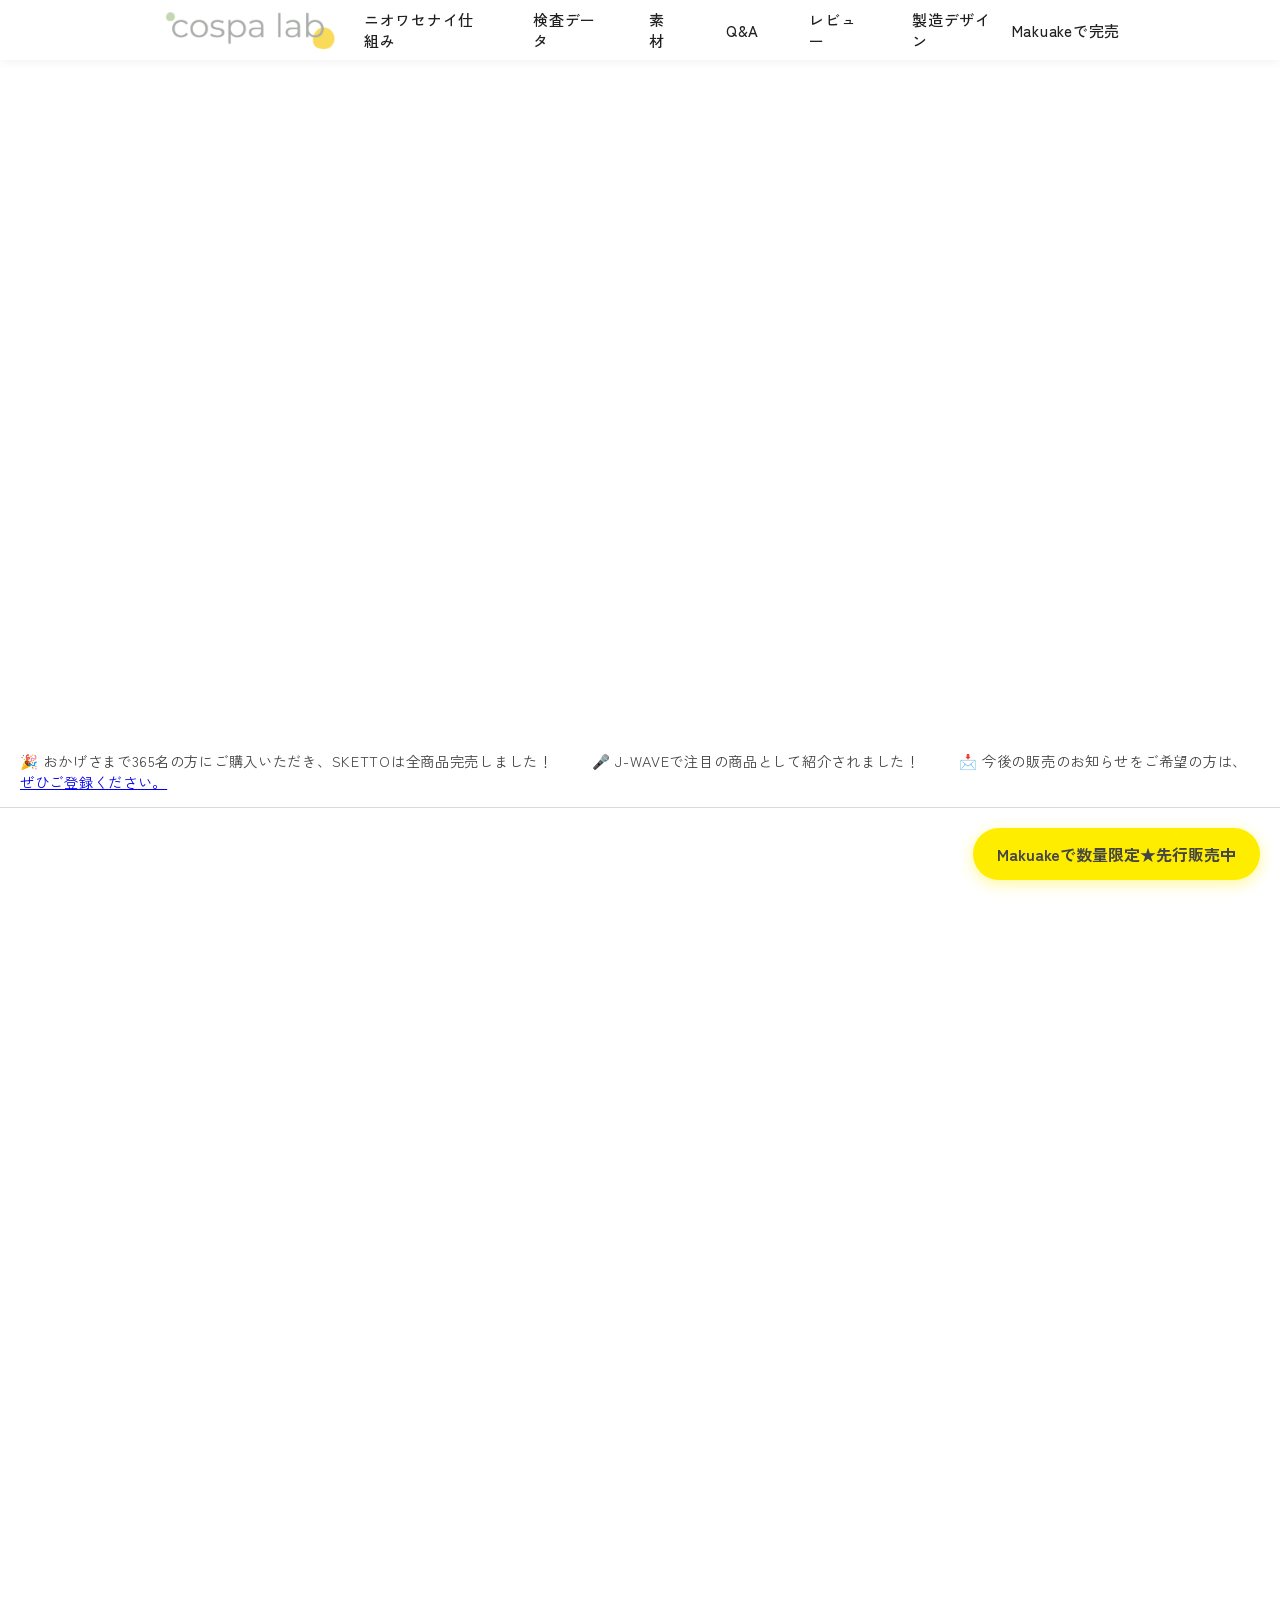
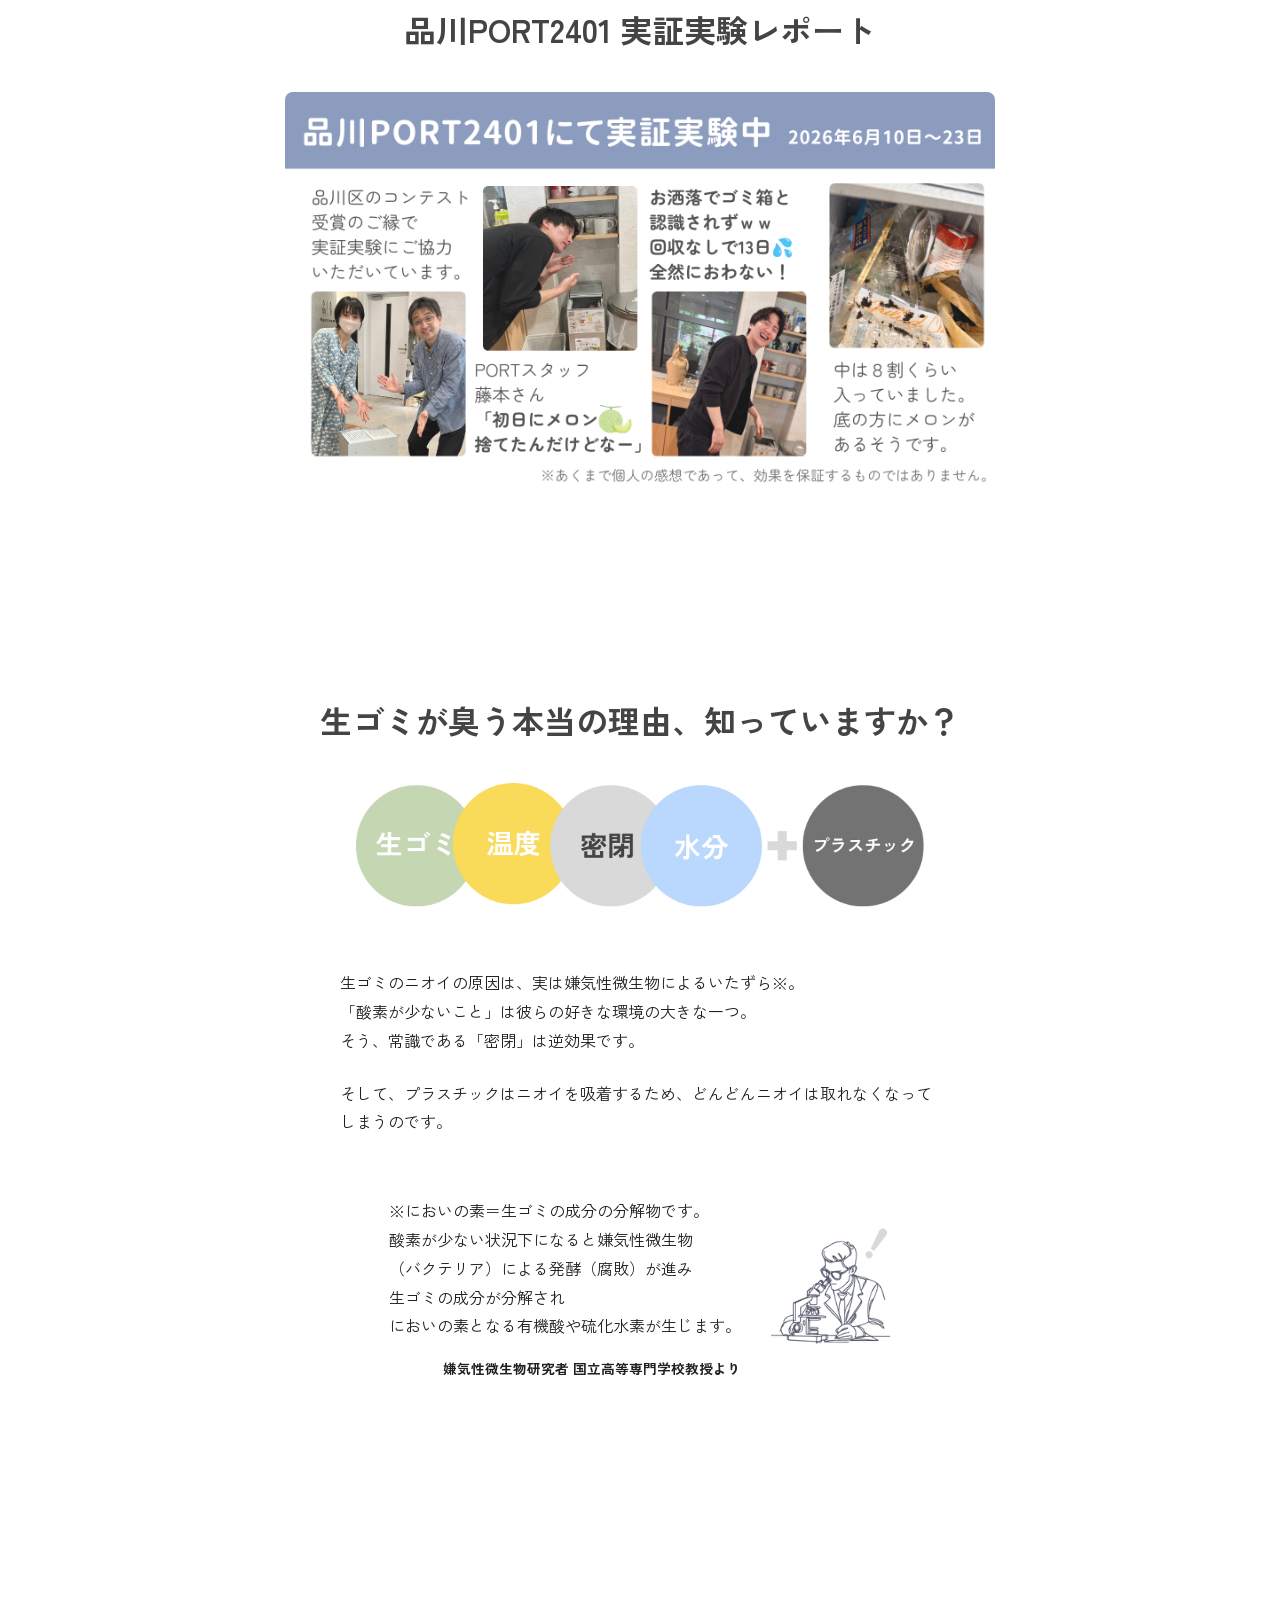
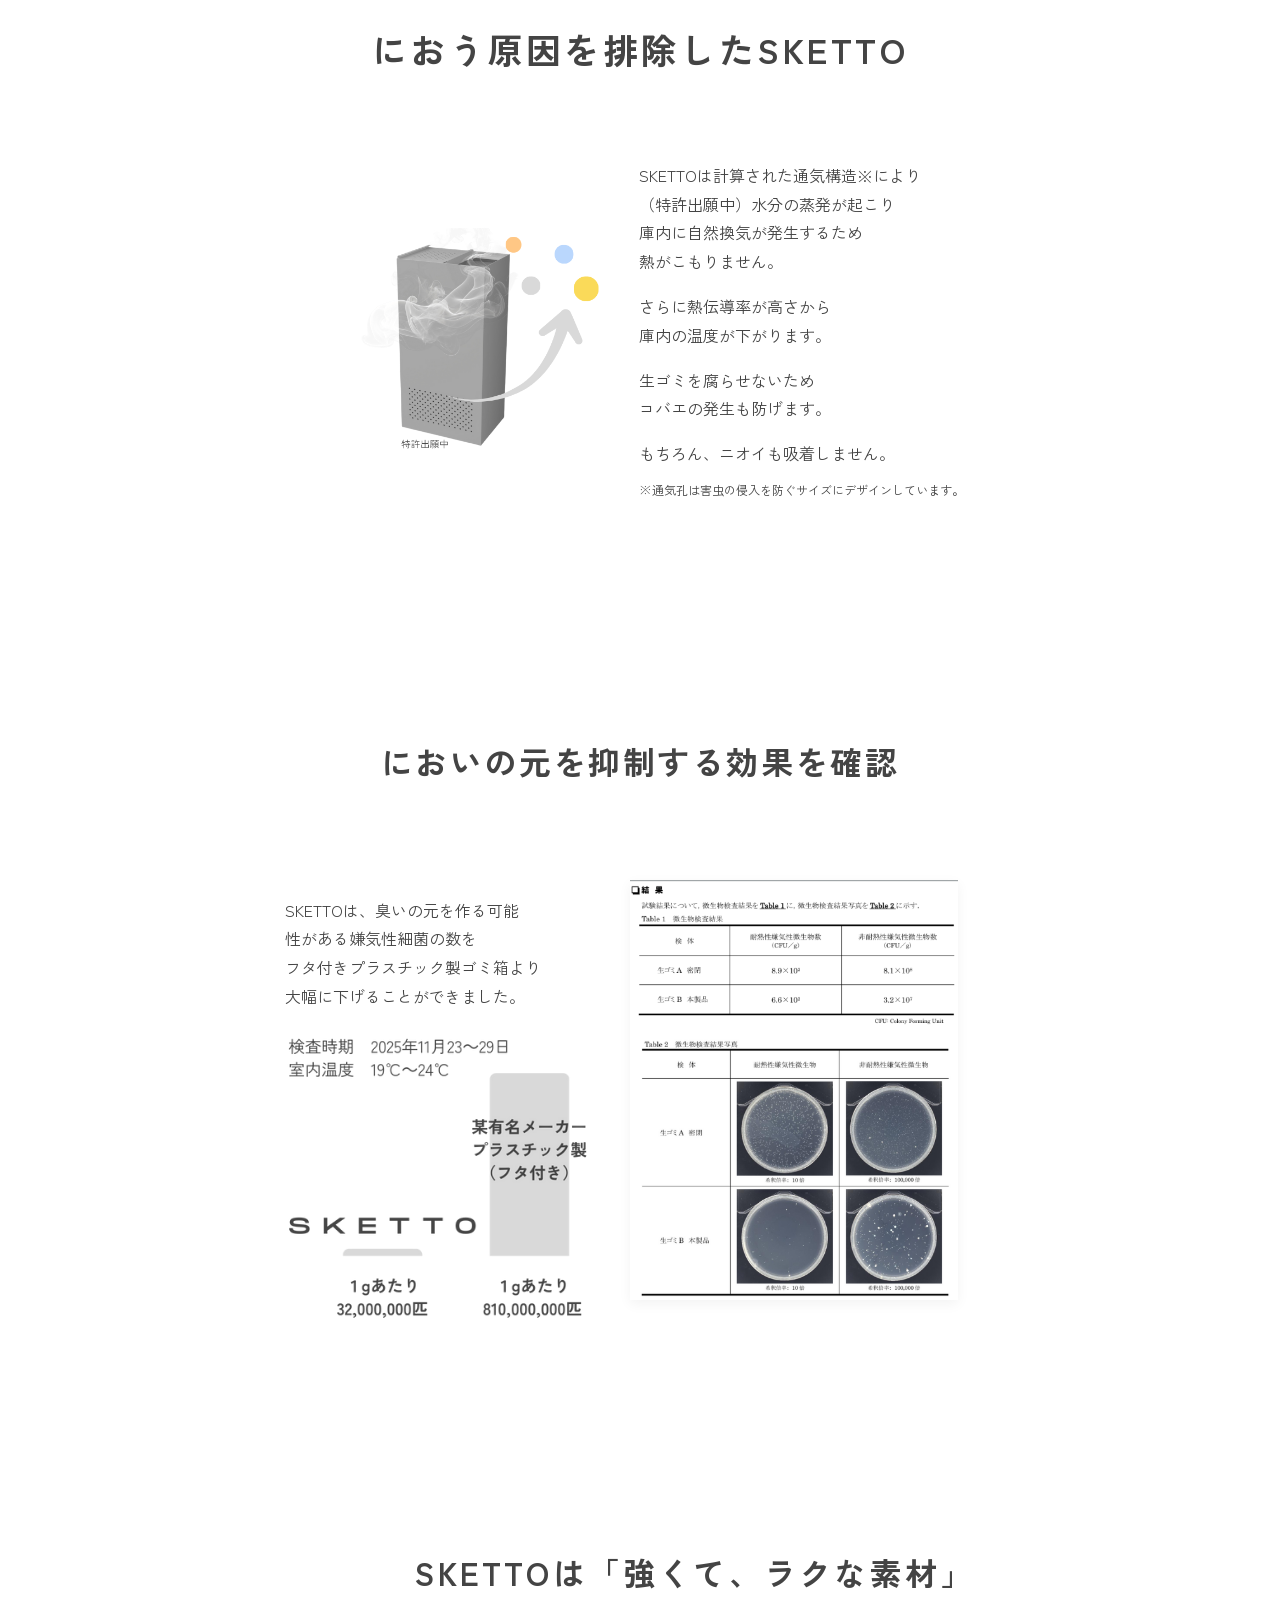
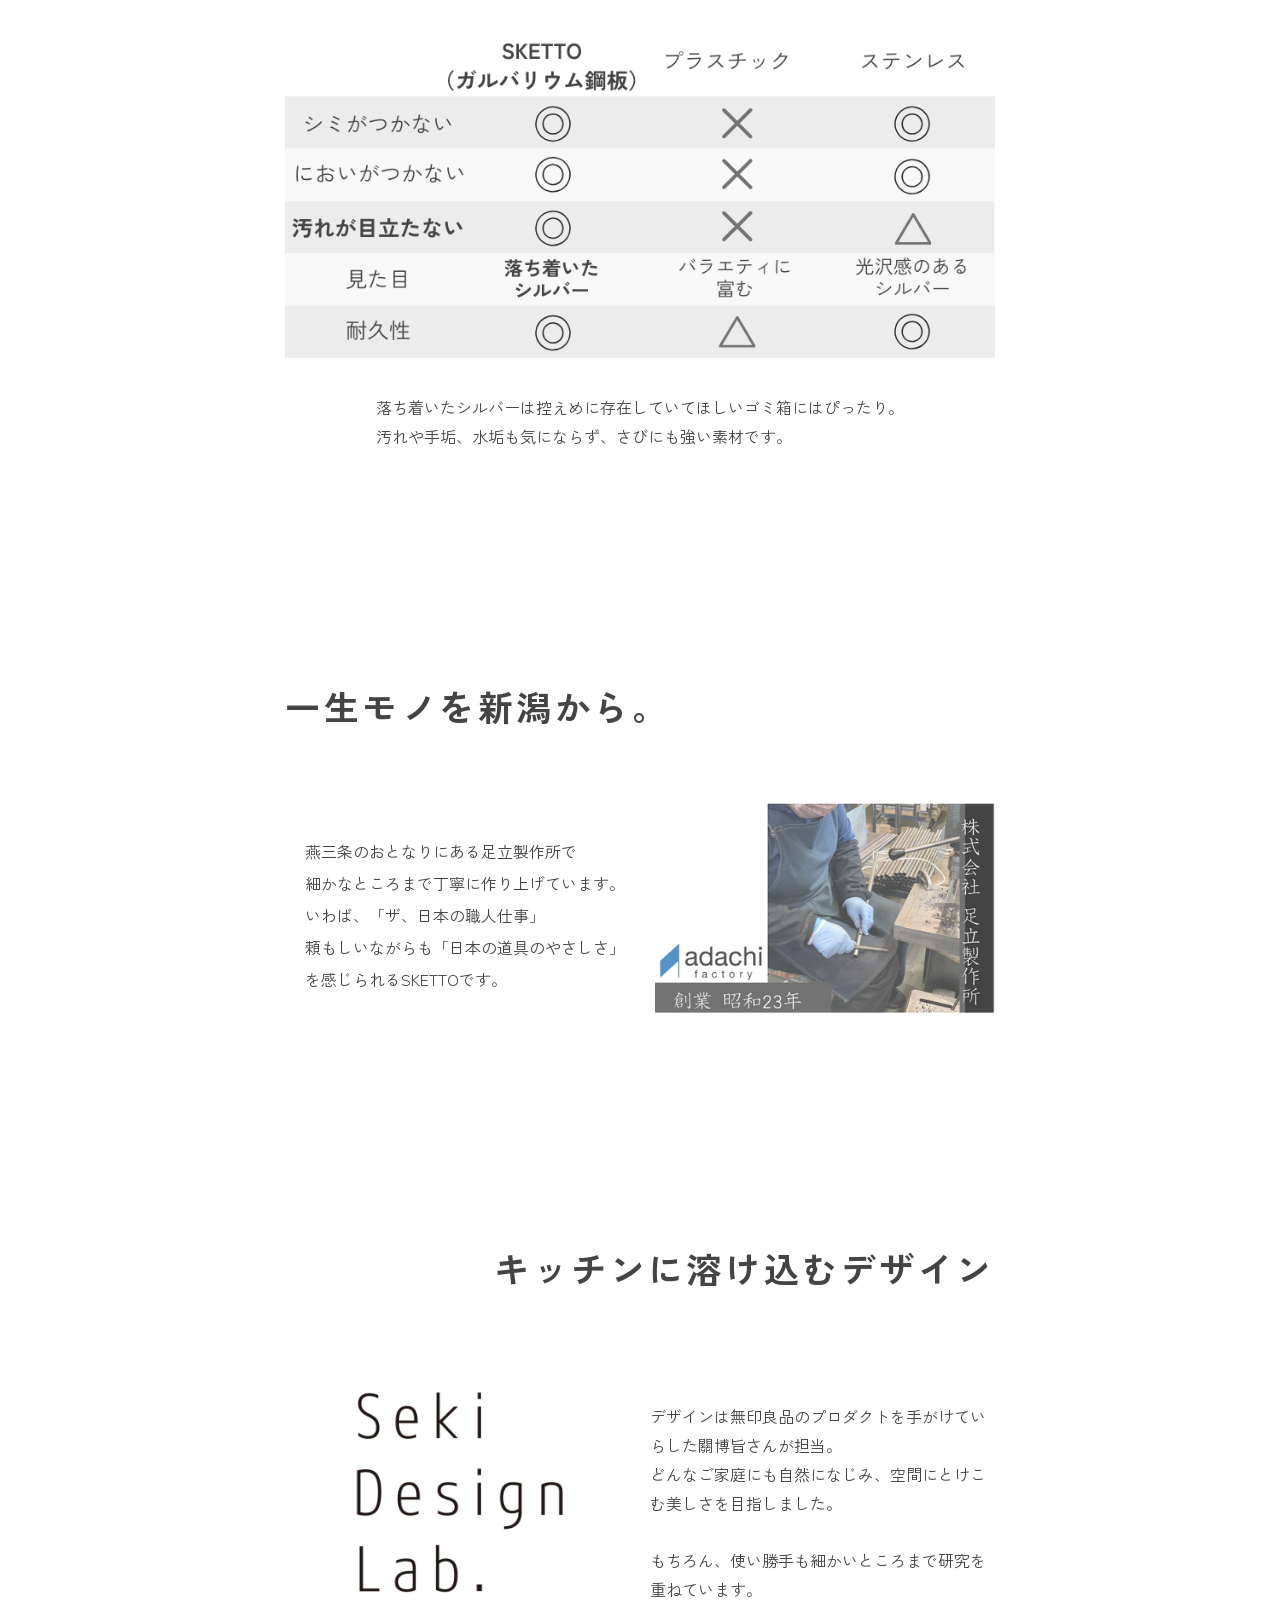
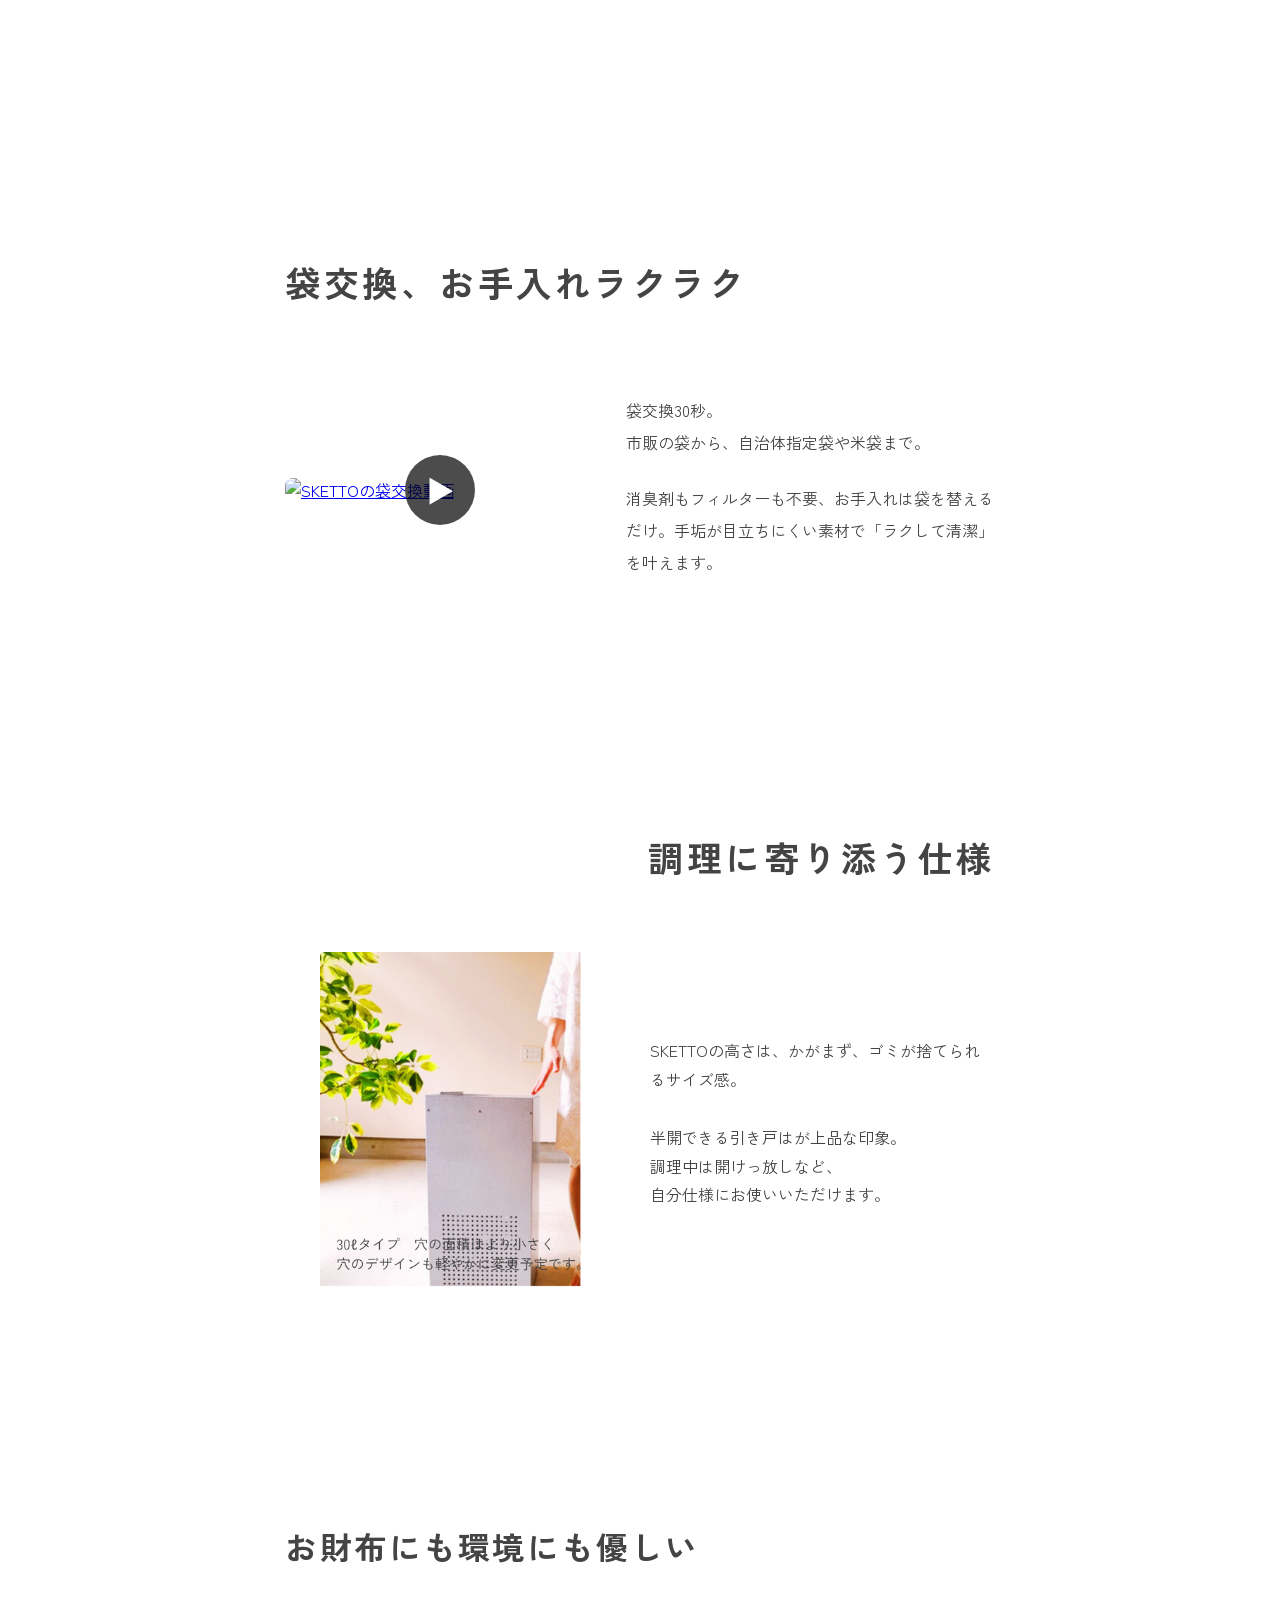
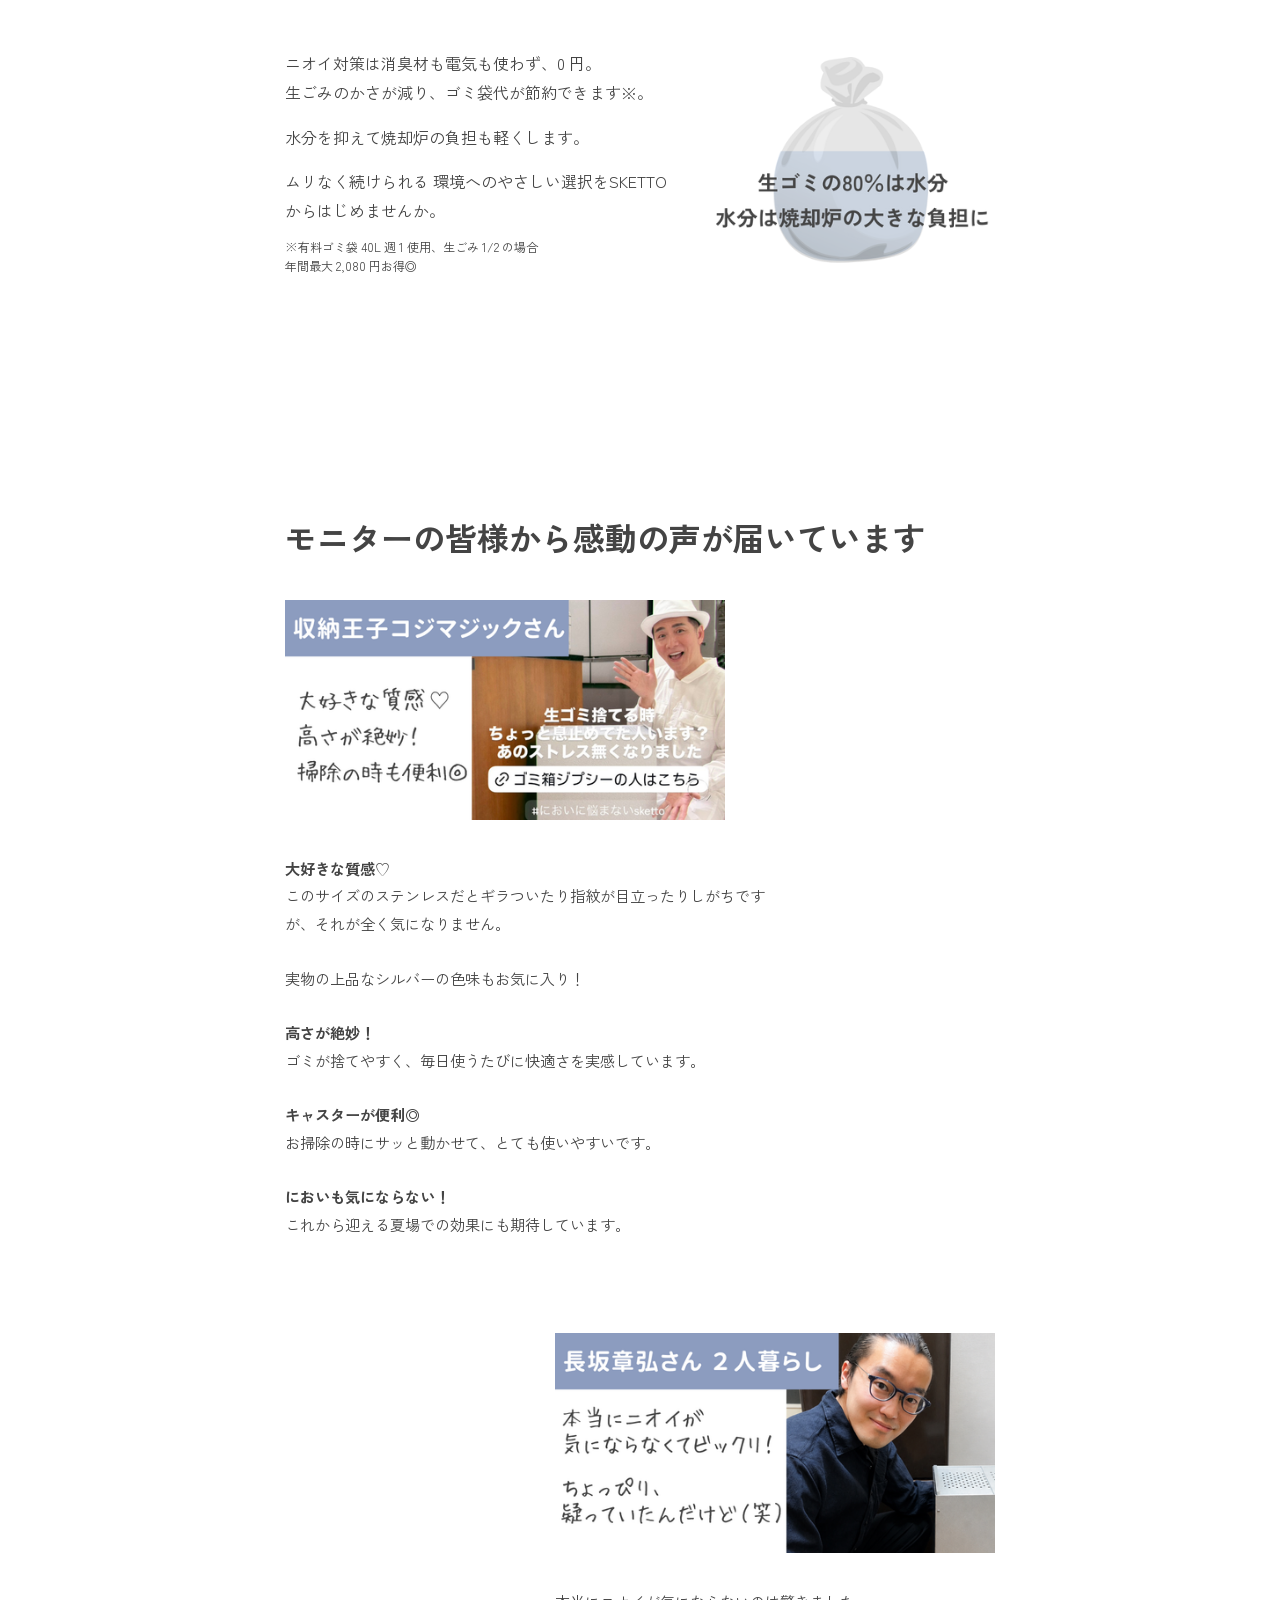
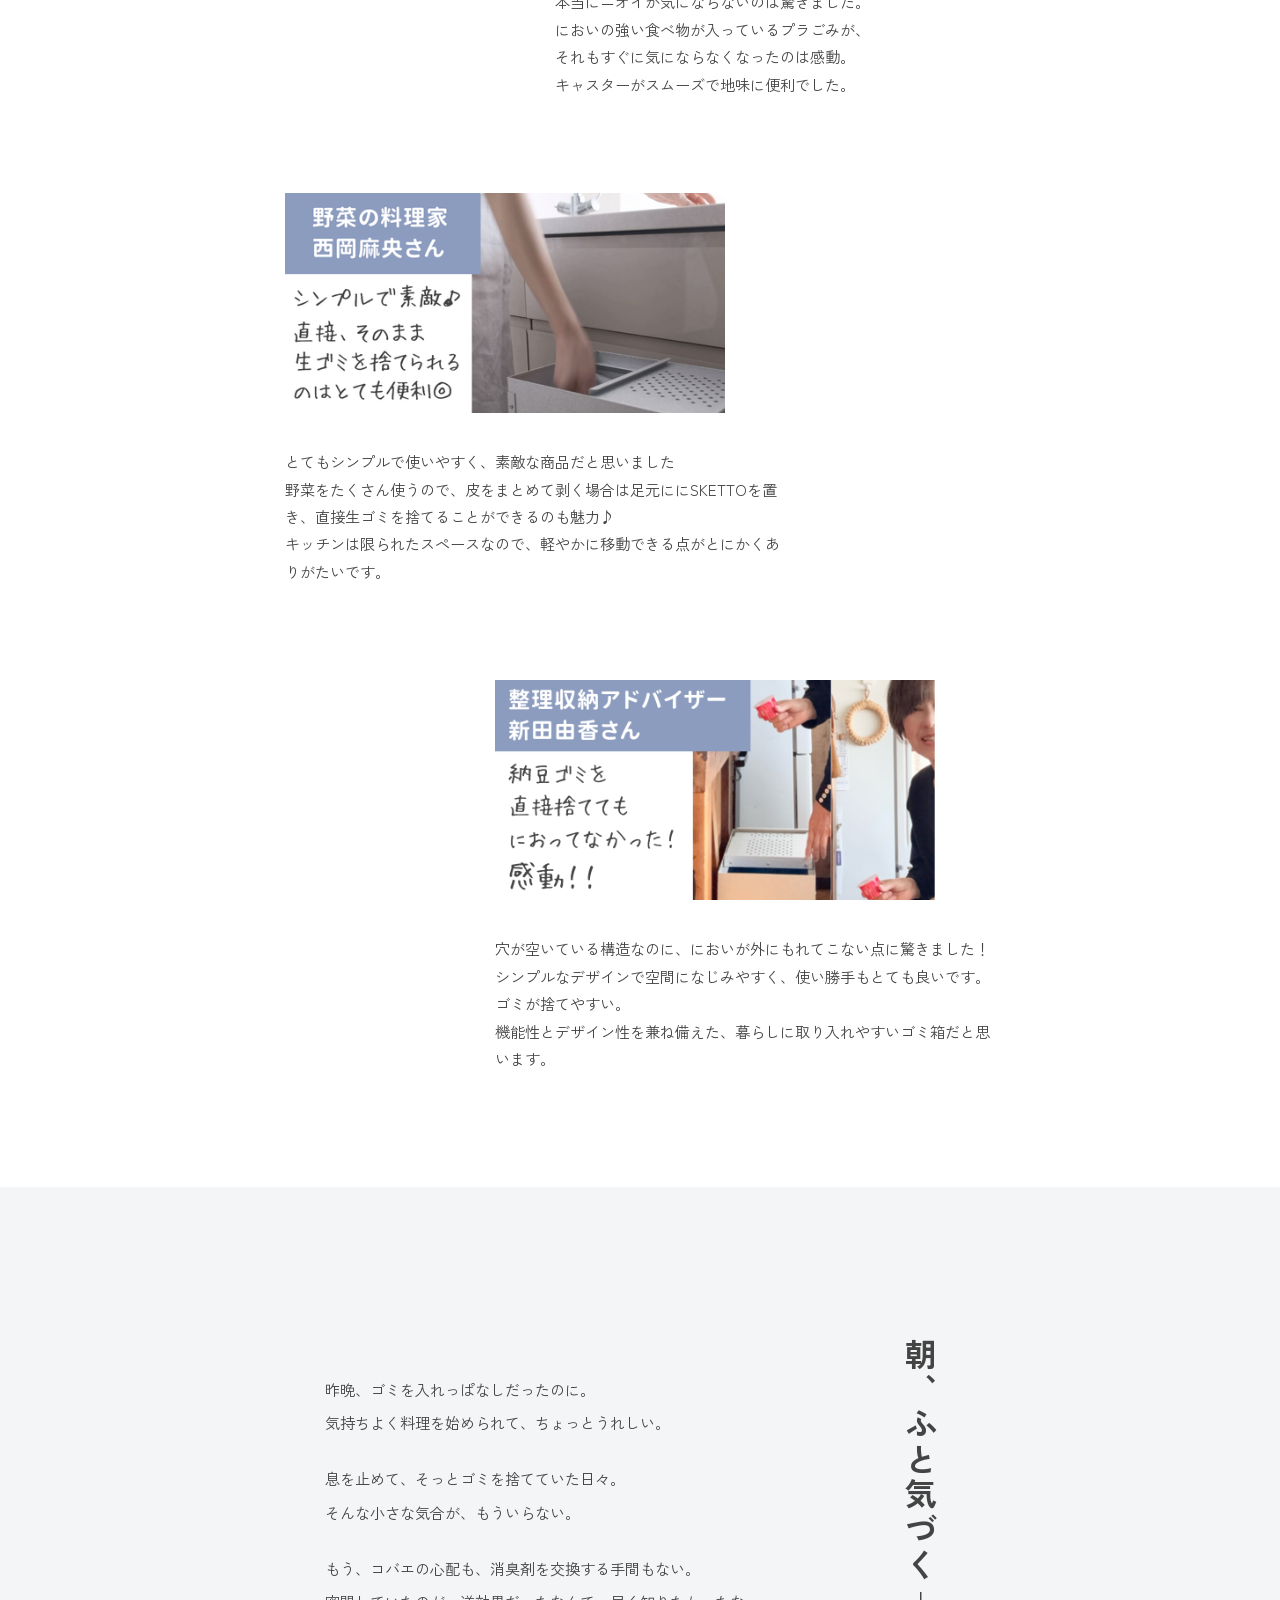
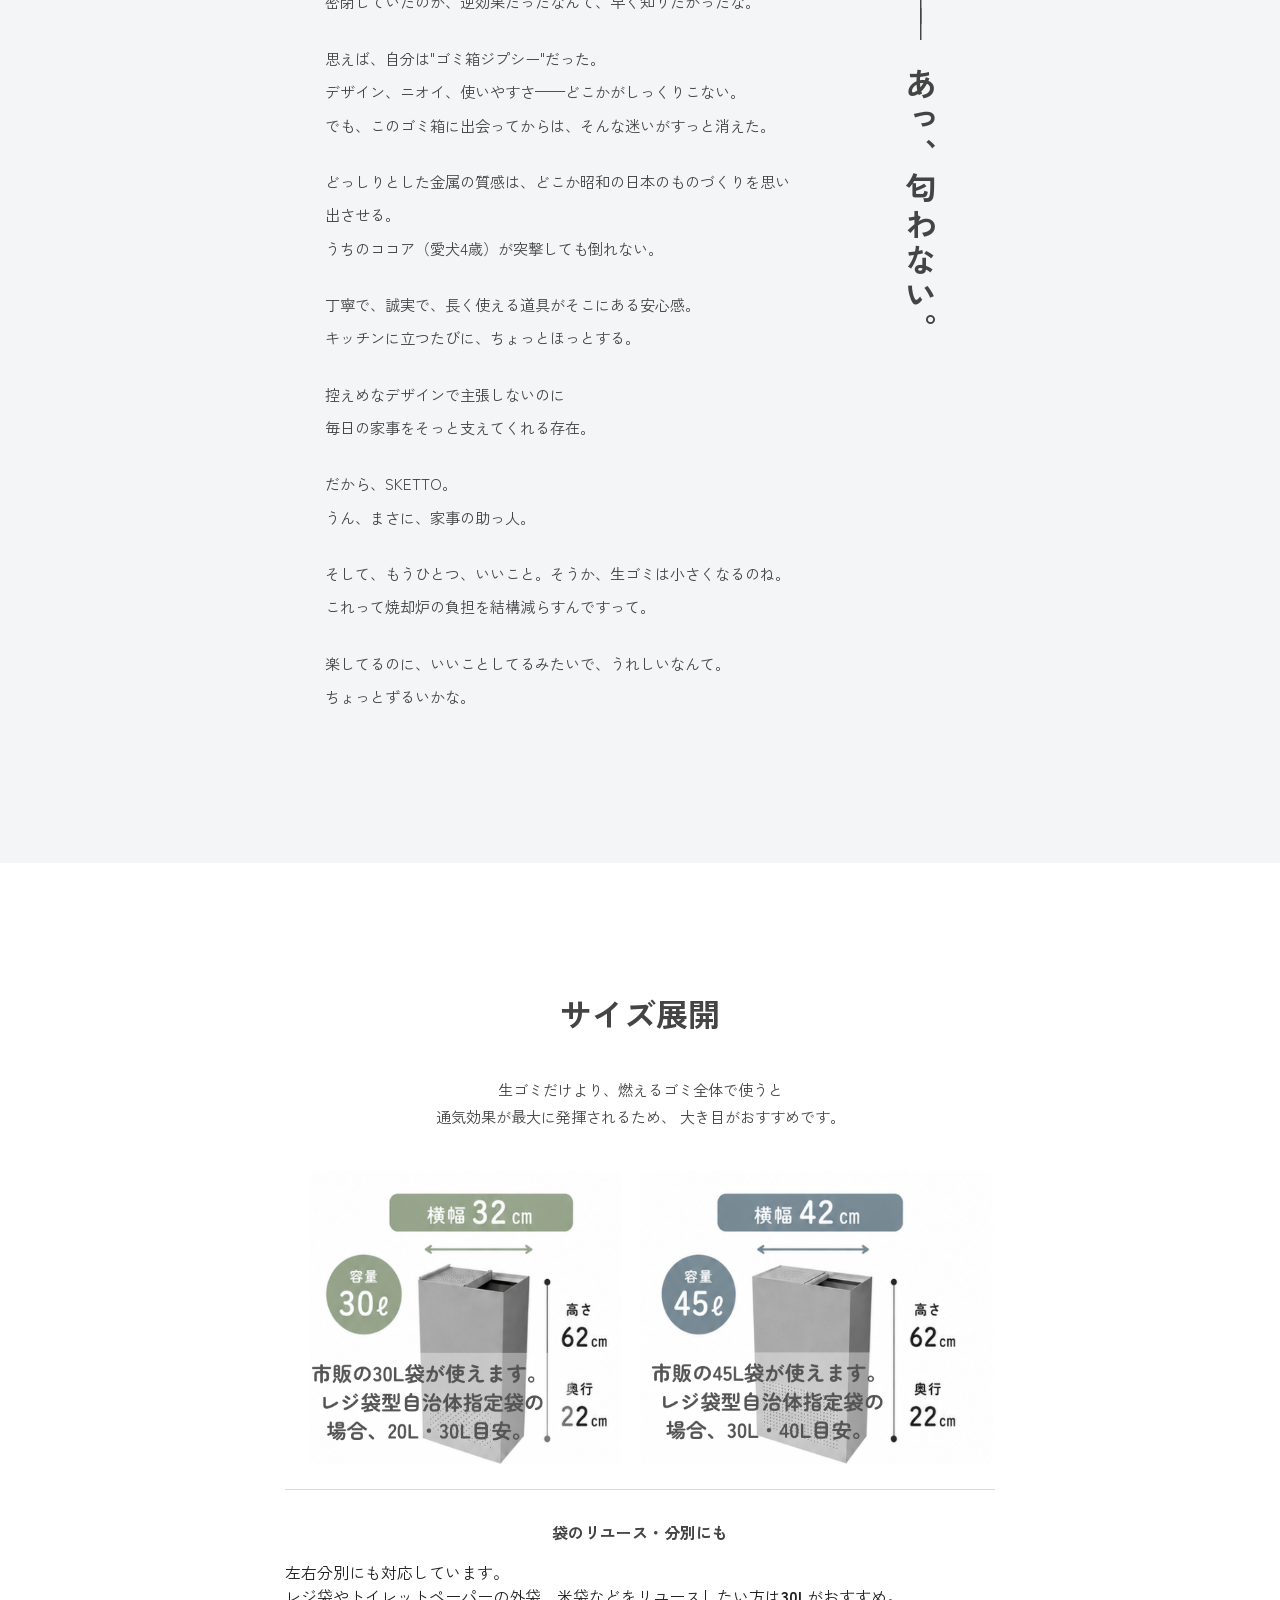
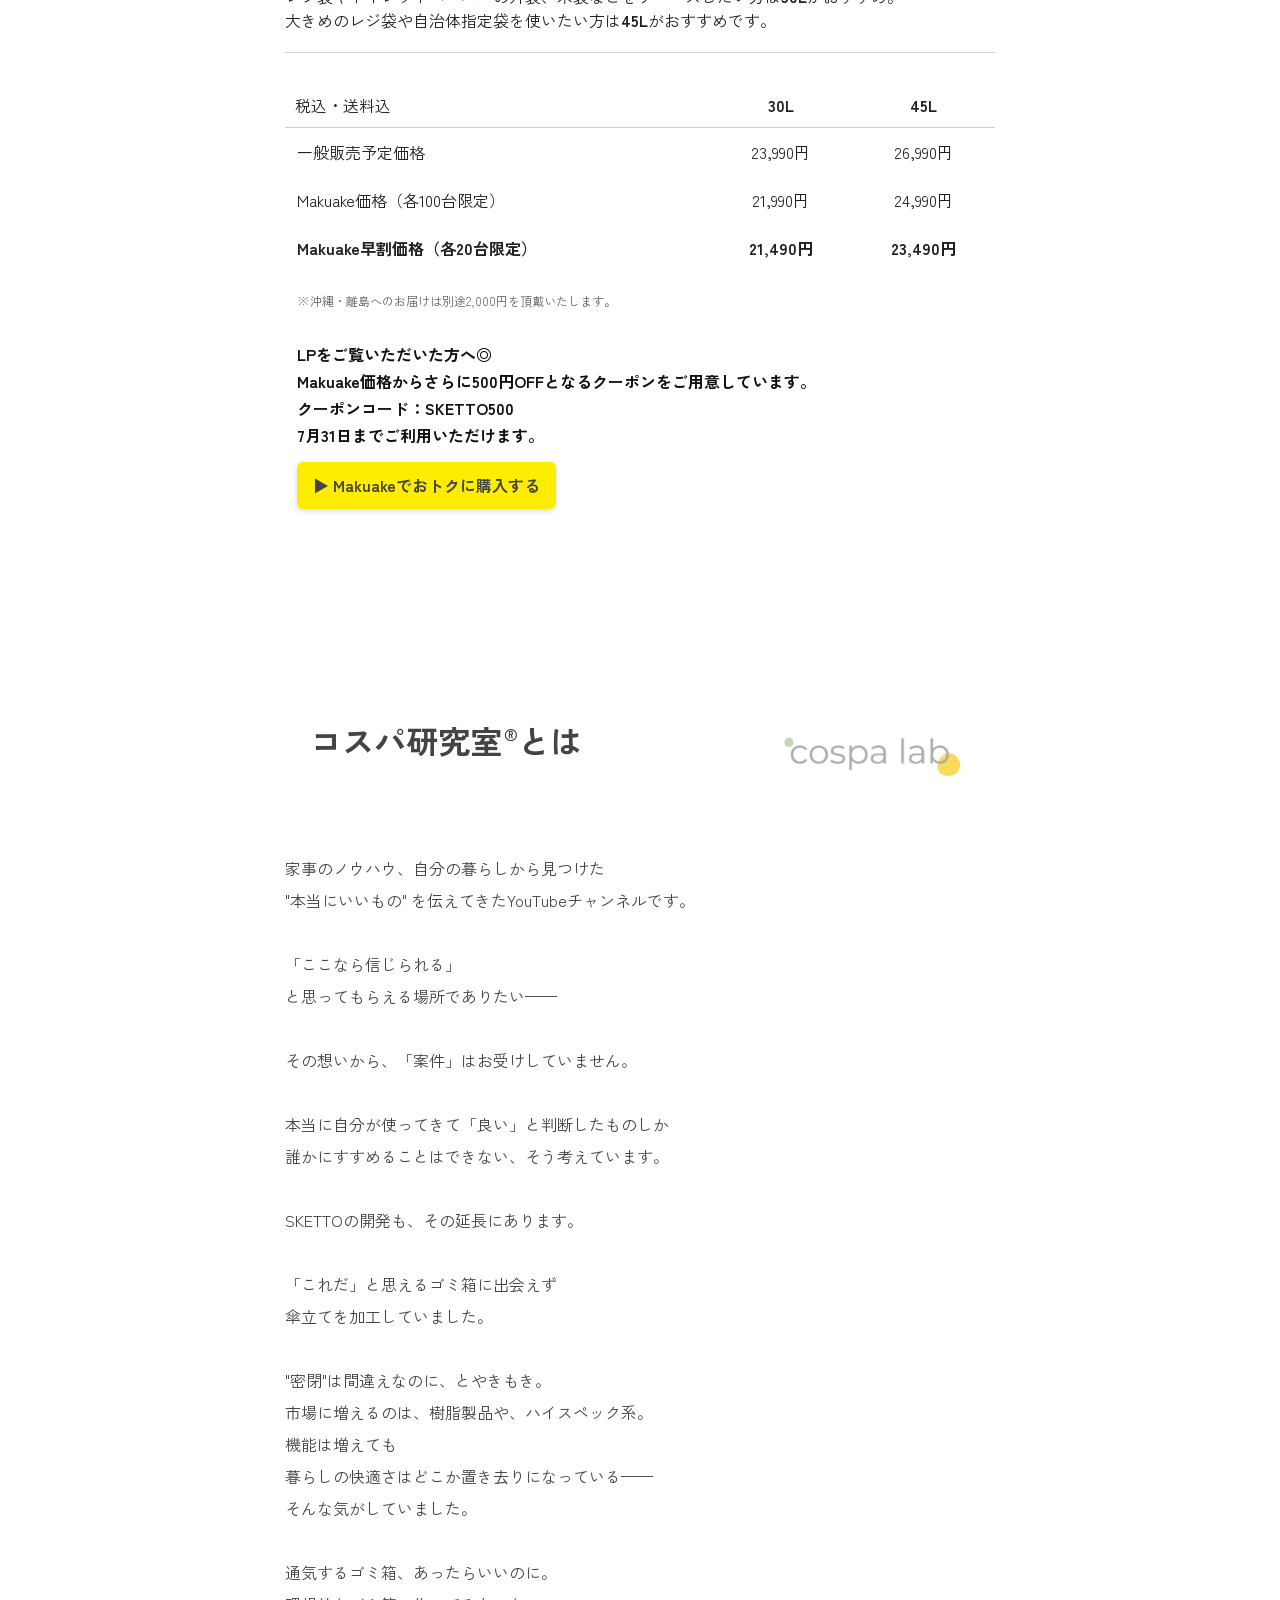
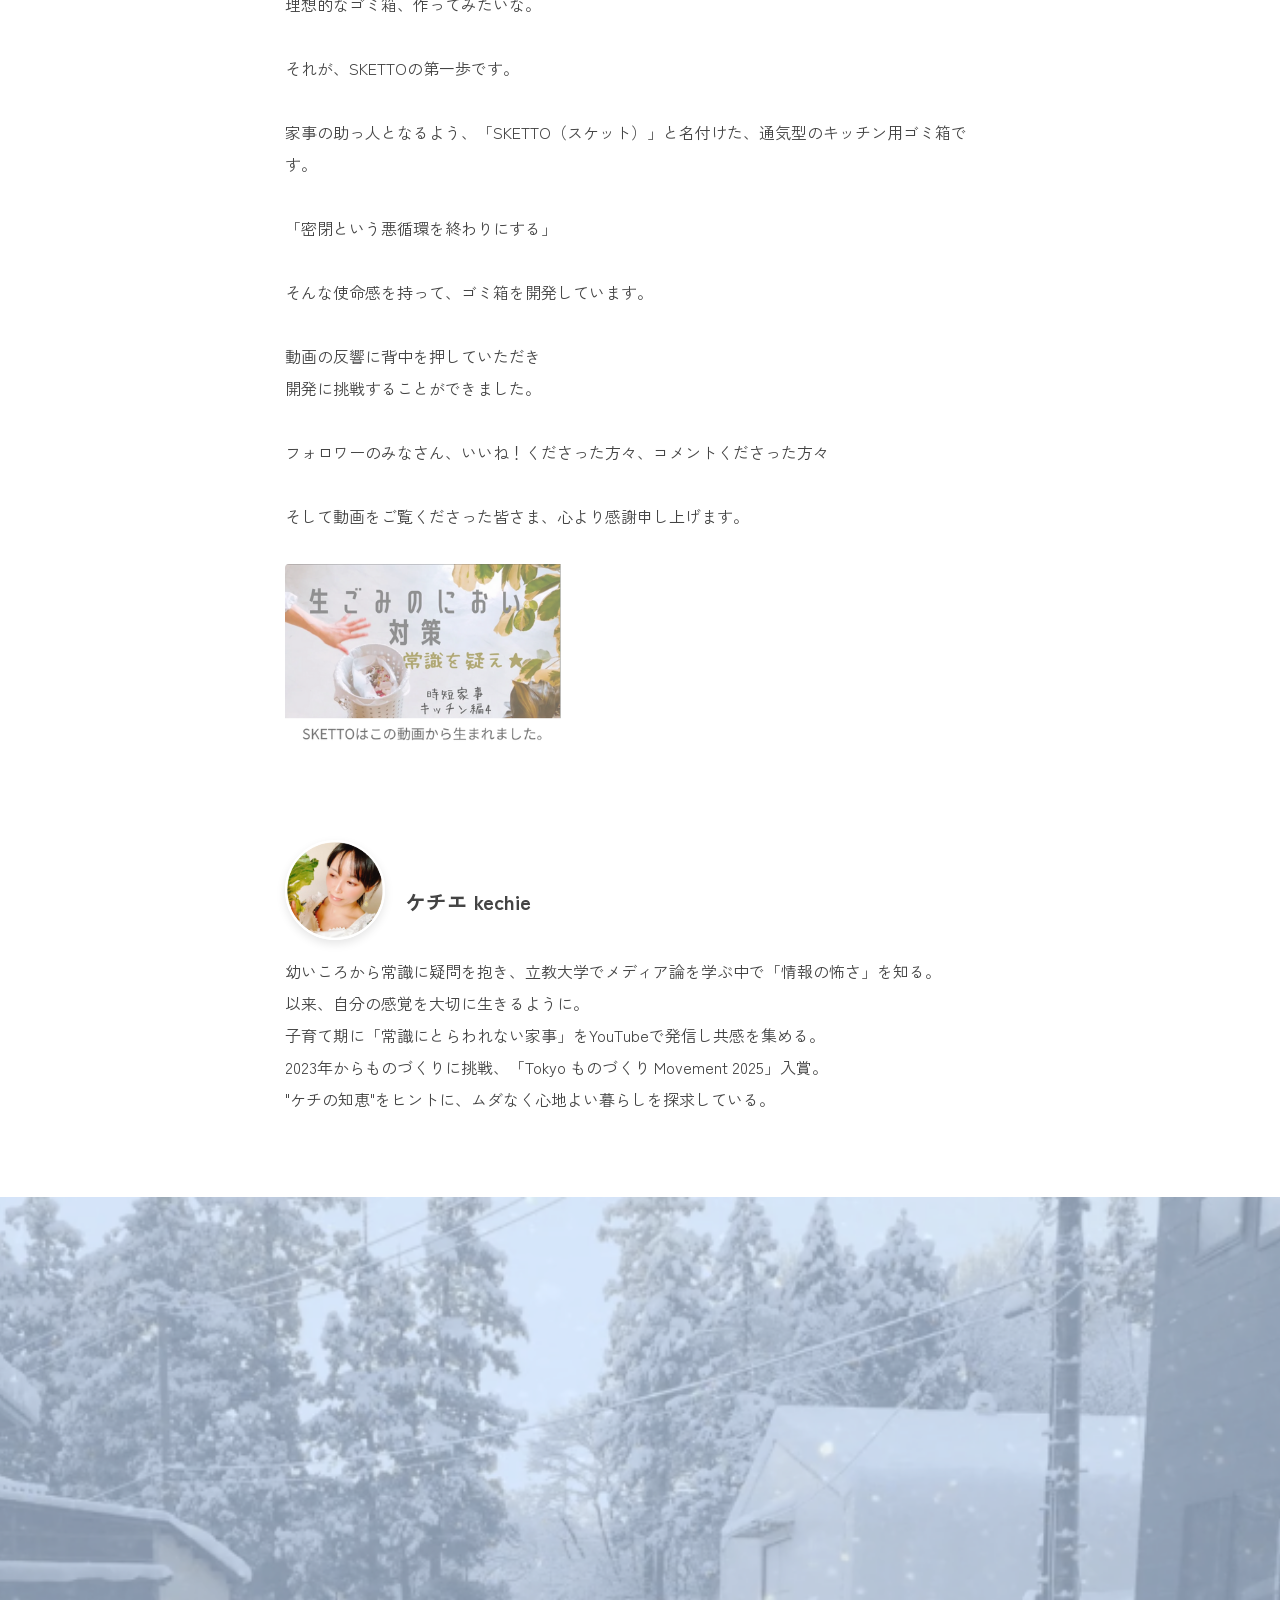
==== index.html @ 1f422641 "Update index.html" ====
<!DOCTYPE html>
<html lang="ja">

<head>
    <meta charset="UTF-8">
    <meta name="viewport" content="width=device-width, initial-scale=1.0">
    <title>SKETTO - もう、生ゴミのにおいに悩まない。ニオイゼロへの挑戦</title>
    <meta name="description" content="ゴミ箱のニオイ・コバエから解放され、ペットがいても安心。家事の助っ人SKETTO（スケット）は、通気構造で臭わないゴミ箱です。">
    <meta name="keywords" content="ゴミ箱, 消臭, におい対策, 生ゴミ, キッチンゴミ箱, 臭わないゴミ箱, SKETTO, スケット, 助っ人">
    <link rel="preconnect" href="https://fonts.googleapis.com">
    <link rel="preconnect" href="https://fonts.gstatic.com" crossorigin>
    <link
        href="https://fonts.googleapis.com/css2?family=BIZ+UDGothic:wght@400;700&family=BIZ+UDPMincho&family=Noto+Sans+JP:wght@400;700&family=Noto+Serif+JP:wght@400;700&family=Zen+Kaku+Gothic+New:wght@400;500;700&family=Klee+One:wght@400;600&display=swap"
        rel="stylesheet">
    <link rel="stylesheet" href="style.css">

    <!-- Google tag (gtag.js) -->
    <script async src="https://www.googletagmanager.com/gtag/js?id=AW-17717805415"></script>
    <script>
        window.dataLayer = window.dataLayer || [];
        function gtag() { dataLayer.push(arguments); }
        gtag('js', new Date());

        gtag('config', 'AW-17717805415');
    </script>
    <!-- Event snippet for LPからラインのボタンを押した人 conversion page In your html page, add the snippet and call gtag_report_conversion when someone clicks on the chosen link or button. -->
    <script>
        function gtag_report_conversion(url) {
            var callback = function () {
                if (typeof (url) != 'undefined') {
                    window.location = url;
                }
            };
            gtag('event', 'conversion', {
                'send_to': 'AW-17717805415/2Cl3CPDxkdAbEOeCwYBC',
                'event_callback': callback
            });
            return false;
        }
    </script>
</head>

<body>

    <!-- ナビゲーションヘッダー -->
    <nav class="site-nav">
        <!-- Changed nav-container to container to match CSS expectation, or update CSS. Better to use specific class for safety but flex needs direct children. -->
        <div class="container">
            <a href="#cospalab" class="nav-logo-link">
                <img src="./images/cospalab.png" alt="コスパ研究室" class="nav-logo-img">
            </a>

            <!-- Group text links for layout control -->
            <div class="nav-links">
                <a href="#odor-cause" class="nav-link">ニオワセナイ仕組み</a>
                <a href="#bacteria-data" class="nav-link">検査データ</a>
                <a href="#material" class="nav-link">素材</a>
                <a href="#faq" class="nav-link">Q&A</a>
                <a href="#voices" class="nav-link">レビュー</a>
                <a href="#niigata" class="nav-link">製造デザイン</a>
            </div>

           <!-- LINEボタン保存用
            <a href="https://lin.ee/kBY7GoN" class="nav-line-btn" target="_blank" rel="noopener noreferrer"
                onclick="return gtag_report_conversion('https://lin.ee/kBY7GoN');">
                <svg xmlns="http://www.w3.org/2000/svg" width="24" height="24" viewBox="0 0 24 24" fill="currentColor">
                    <path
                        d="M19.365 9.863c.349 0 .63.285.63.631 0 .345-.281.63-.63.63H17.61v1.125h1.755c.349 0 .63.283.63.63 0 .344-.281.629-.63.629h-2.386c-.345 0-.627-.285-.627-.629V8.108c0-.345.282-.63.63-.63h2.386c.346 0 .627.285.627.63 0 .349-.281.63-.63.63H17.61v1.125h1.755zm-3.855 3.016c0 .27-.174.51-.432.596-.064.021-.133.031-.199.031-.211 0-.391-.09-.51-.25l-2.443-3.317v2.94c0 .344-.279.629-.631.629-.346 0-.626-.285-.626-.629V8.108c0-.27.173-.51.43-.595.06-.023.136-.033.194-.033.195 0 .375.104.495.254l2.462 3.33V8.108c0-.345.282-.63.63-.63.345 0 .63.285.63.63v4.771zm-5.741 0c0 .344-.282.629-.631.629-.345 0-.627-.285-.627-.629V8.108c0-.345.282-.63.63-.63.346 0 .628.285.628.63v4.771zm-2.466.629H4.917c-.345 0-.63-.285-.63-.629V8.108c0-.345.285-.63.63-.63.348 0 .63.285.63.63v4.141h1.756c.348 0 .629.283.629.63 0 .344-.282.629-.629.629M24 10.314C24 4.943 18.615.572 12 .572S0 4.943 0 10.314c0 4.811 4.27 8.842 10.035 9.608.391.082.923.258 1.058.59.12.301.079.766.038 1.08l-.164 1.02c-.045.301-.24 1.186 1.049.645 1.291-.539 6.916-4.078 9.436-6.975C23.176 14.393 24 12.458 24 10.314" />
                </svg>-->
           <!-- Makuake完売ページへのリンク -->
<a href="https://www.makuake.com/project/cospalab/"
   class="nav-link"
   target="_blank"
   rel="noopener noreferrer"
   style="white-space:nowrap; flex-shrink:0;">
  Makuakeで完売
</a>
            </a>
        </div>
    </nav>

    <header class="hero-section">
        <!-- Hero Background Container with Animation -->
        <div class="hero-bg-anim"></div>
    </header>

<!-- NEWS帯 -->
<div class="news-bar">
  <span class="news-text">
    🎉 おかげさまで365名の方にご購入いただき、SKETTOは全商品完売しました！
    &emsp;&emsp; 🎤 J-WAVEで注目の商品として紹介されました！
    &emsp;&emsp; 📩 今後の販売のお知らせをご希望の方は、
    <a href="https://forms.gle/Sq4DhFckmm3etDD7A" target="_blank" rel="noopener noreferrer">ぜひご登録ください。</a>
  </span>
</div>

    <!-- セクション: SKETTO 特徴 (Page 2 Image) -->
    <section id="sketto-features" class="sketto-features-bg"></section>
<!-- セクション：品川PORT2401 実証実験レポート -->
<section id="port2401-report" class="port2401-report-section">

    <div class="container">
        <h2 class="section-title text-center">
            品川PORT2401 実証実験レポート
        </h2>

        <img src="images/port_report.png"
             alt="品川PORT2401でのSKETTO実証実験レポート">

    </div>

</section>
    <section id="odor-cause" class="odor-cause-section">
        <div class="container">
            <h2 class="section-title text-center odor-title-pc">生ゴミが臭う本当の理由、知っていますか？</h2>
            <h2 class="section-title text-center odor-title-sp">生ゴミが臭う本当の理由<br class="sp-br">知っていますか？</h2>

            <div class="odor-flow-container">

                <!-- 1. Diagram Image -->
                <div class="odor-diagram-center">
                    <img src="./images/genninnn2.png" alt="生ゴミの臭いの原因図解">
                </div>

                <!-- 2. Main Explanation Text -->
                <div class="odor-main-text">
                    <p>
                        生ゴミのニオイの原因は、実は嫌気性微生物によるいたずら※。<br>
                        「酸素が少ないこと」は彼らの好きな環境の大きな一つ。<br class="pc-br">
                        そう、常識である「密閉」は逆効果です。
                    </p>
                    <p>
                        そして、プラスチックはニオイを吸着するため、どんどんニオイは取れなくなってしまうのです。
                    </p>
                </div>

                <!-- 3. Professor / Annotation Section -->
                <div class="professor-annotation-area">
                    <div class="professor-layout">
                        <!-- Annotation Text -->
                        <div class="annotation-text">
                            <p>
                                ※においの素＝生ゴミの成分の分解物です。<br>
                                酸素が少ない状況下になると嫌気性微生物<br>
                                （バクテリア）による発酵（腐敗）が進み<br>
                                生ゴミの成分が分解され<br>
                                においの素となる有機酸や硫化水素が生じます。
                            </p>
                            <p class="professor-signature">嫌気性微生物研究者 国立高等専門学校教授より</p>
                        </div>

                        <!-- Professor Image -->
                        <div class="professor-img-wrapper">
                            <img src="./images/kyouzyuyori.png" alt="教授のイラスト">
                        </div>
                    </div>
                </div>
            </div>
        </div>
    </section>

    <!-- セクション3: におう原因を排除したSKETTO -->
    <section id="sketto-solution" class="sketto-solution-section">
        <div class="container">
            <h2 class="section-title text-center">におう原因を排除したSKETTO</h2>

            <div class="sketto-solution-layout">
                <!-- 左：SKETTO画像 -->
                <div class="sketto-image">
                    <img src="./images/niowanai.png" alt="SKETTOの通気構造 - 特許出願中">
                </div>

                <!-- 右：説明テキスト -->
                <div class="sketto-features">
                    <p class="feature-text">
                        SKETTOは計算された通気構造※により<br>（特許出願中）水分の蒸発が起こり<br>庫内に自然換気が発生するため<br>熱がこもりません。
                    </p>

                    <p class="feature-text">さらに熱伝導率が高さから<br>庫内の温度が下がります。</p>

                    <p class="feature-text">生ゴミを腐らせないため<br>コバエの発生も防げます。</p>

                    <p class="feature-text">もちろん、ニオイも吸着しません。</p>

                    <p class="sketto-note">※通気孔は害虫の侵入を防ぐサイズにデザインしています。</p>
                </div>
            </div>
        </div>
    </section>

    <!-- セクション: 嫌気性微生物検査データ -->
    <section id="bacteria-data" class="bacteria-data-section">
        <div class="container">
            <h2 class="section-title text-center">においの元を抑制する効果を確認</h2>

            <div class="bacteria-block-layout">
                <!-- Left Column: Text + Graph -->
                <div class="bacteria-left-col">
                    <div class="bacteria-left-wrapper">
                        <p class="bacteria-desc">
                            SKETTOは、臭いの元を作る可能<br>性がある嫌気性細菌の数を<br>
                            フタ付きプラスチック製ゴミ箱より<br>
                            大幅に下げることができました。
                        </p>
                        <div class="bacteria-graph-area">
                            <img src="./images/graph.png" alt="嫌気性細菌数比較グラフ">
                        </div>
                    </div>
                </div>

                <!-- Right Column: Table/Petri Data -->
                <div class="bacteria-right-col">
                    <div class="bacteria-table-area">
                        <img src="./images/kenkibiseibutu (2).png" alt="微生物検査結果表と写真">
                    </div>
                </div>
            </div>
        </div>
    </section>

    <!-- セクション: SKETTOは「強くて、ラクな素材」 -->
    <section id="material" class="material-section">
        <div class="container container-wide">
            <h2 class="section-title text-right material-title">SKETTOは<br class="sp-br">「強くて、ラクな素材」</h2>

            <!-- 比較表画像 -->
            <div class="comparison-image-wrapper">
                <img src="./images/sozai.png" alt="素材比較表" class="comparison-image">
                <p class="material-description">
                    落ち着いたシルバーは控えめに存在していてほしいゴミ箱にはぴったり。<br>
                    汚れや手垢、水垢も気にならず、さびにも強い素材です。
                </p>
            </div>
        </div>
    </section>

    <!-- セクション: 一生モノを新潟から。 -->
    <section id="niigata" class="niigata-section">
        <div class="container container-wide">
            <h2 class="section-title text-left niigata-title">一生モノを新潟から。</h2>

            <div class="niigata-layout">
                <!-- 左：説明テキスト -->
                <div class="niigata-content">
                    <p class="niigata-text no-margin">
                        燕三条のおとなりにある足立製作所で<br class="pc-br"><br class="sp-br">細かなところまで丁寧に作り上げています。<br>
                        <br class="sp-br">
                        いわば、「ザ、日本の職人仕事」<br>
                        <br class="sp-br">
                        頼もしいながらも「日本の道具のやさしさ」を感じられるSKETTOです。
                    </p>
                </div>

                <!-- 右：職人画像 -->
                <div class="niigata-image-area">
                    <img src="./images/niigata.png" alt="足立製作所の職人" class="niigata-full-image">
                </div>
            </div>
        </div>
    </section>

    <!-- セクション: キッチンに溶け込むデザイン -->
    <section id="designer" class="designer-section">
        <div class="container">
            <h2 class="section-title text-right">キッチンに溶け込むデザイン</h2>

            <div class="designer-layout">
                <!-- 左：デザイナー画像 -->
                <div class="designer-profile">
                    <img src="./images/hiroshi.png" alt="関博旨氏" class="designer-image">
                </div>

                <!-- 右：説明テキスト -->
                <div class="designer-content">
                    <p class="designer-text">
                        デザインは無印良品のプロダクトを手がけていらした關博旨さんが担当。<br class="pc-br">
                        どんなご家庭にも自然になじみ、空間にとけこむ美しさを目指しました。<br>
                        <br class="pc-br">
                        もちろん、使い勝手も細かいところまで研究を重ねています。
                    </p>
                </div>
            </div>
        </div>
    </section>

    <!-- セクション: 袋交換、お手入れラクラク -->
    <section id="bag-change" class="bag-change-section">
        <div class="container">
            <h2 class="section-title-green text-left">袋交換、お手入れラクラク</h2>

            <div class="bag-change-layout">
                <!-- 左：YouTube動画サムネイル -->
                <div class="video-thumbnail">
                    <a href="https://youtu.be/W-d0hnJ14DI" target="_blank" rel="noopener noreferrer">
                        <img src="https://img.youtube.com/vi/W-d0hnJ14DI/hqdefault.jpg" alt="SKETTOの袋交換動画">
                        <span class="play-button">▶</span>
                    </a>
                </div>

                <!-- 右：説明テキスト -->
                <div class="bag-change-content">
                    <p class="bag-change-text">袋交換30秒。<br>市販の袋から、自治体指定袋や米袋まで。</p>

                    <p class="bag-change-text">消臭剤もフィルターも不要、お手入れは袋を替えるだけ。手垢が目立ちにくい素材で「ラクして清潔」を叶えます。</p>
                </div>
            </div>
        </div>
    </section>

    <!-- セクション: 調理に寄り添う仕様 -->
    <section id="cooking-spec" class="cooking-spec-section">
        <div class="container">
            <h2 class="section-title-green text-right">調理に寄り添う仕様</h2>

            <div class="cooking-layout">
                <!-- 左：SKETTO画像 -->
                <div class="cooking-image">
                    <img src="./images/yorisou.png" alt="SKETTOのサイズ感">
                </div>

                <!-- 右：説明テキスト -->
                <div class="cooking-content">
                    <p class="cooking-text">SKETTOの高さは、かがまず、ゴミが捨てられるサイズ感。</p>

                    <p class="cooking-text">半開できる引き戸はが上品な印象。<br class="pc-br">調理中は開けっ放しなど、<br
                            class="pc-br">自分仕様にお使いいただけます。</p>
                </div>
            </div>
        </div>
    </section>

    <!-- セクション: お財布にも環境にも優しい -->
    <section id="eco" class="eco-section">
        <div class="container">
            <h2 class="section-title text-left">お財布にも環境にも優しい</h2>

            <div class="eco-layout">
                <!-- 左：説明テキスト -->
                <div class="eco-content">
                    <p class="eco-text">ニオイ対策は消臭材も電気も使わず、0 円。<br>生ごみのかさが減り、ゴミ袋代が節約できます※。</p>
                    <p class="eco-text">水分を抑えて焼却炉の負担も軽くします。</p>
                    <p class="eco-text">ムリなく続けられる 環境へのやさしい選択をSKETTOからはじめませんか。</p>
                    <p class="eco-note">
                        ※有料ゴミ袋 40L 週 1 使用、生ごみ 1/2 の場合<br>
                        年間最大 2,080 円お得◎
                    </p>
                </div>

                <!-- 右：SDGs画像 -->
                <div class="eco-image">
                    <img src="./images/kankyouniyasasii.png" alt="環境にやさしい">
                </div>
            </div>
        </div>
    </section>

    <main>
    </main>

    <!--
    <section id="story" class="story-section">
        <div class="container">
            <div class="story-layout">
                <div class="story-text">
                    <h2 class="section-title">コスパ研究室とは</h2>
                    <p>家事のノウハウや自分たちの暮らしから見つけた "ほんとうにいいもの"
                        を伝えてきたYouTubeチャンネルです。「ここなら信じられる」と思ってもらえる場所でありたいという想いから、企業からのタイアップ広告や案件は一切お受けしていません。</p>
                    <p>良いものとは、ひっそりと誠実に存在していることが多いから。本当に自分が欲しいものでなければ、誰かにすすめることはできない——そう考えています。</p>
                    <p>SKETTOの開発もその延長にあり、「密閉が常識」の市場に疑問を持ったことが出発点でした。ニオイ対策の動画で「フタがないと不安」という声を受け、“通気するゴミ箱”がないなら作ろう、という使命感が生まれます。
                    </p>
                    <p>「密閉という悪循環を終わりにする」というゴールを掲げ、現在も開発を続けています。</p>
                </div>
                <div class="story-image">
                    <img src="./images/about-cospa.png" alt="コスパ研究室のイメージ">
                </div>
            </div>
        </div>
    </section>
    -->

    <!--
    <section id="features" class="features-section">
        <div class="container">
            <h2 class="section-title text-center">SKETTOが叶える、<br class="sp-br">5つの快適</h2>
        </div>

        <div class="feature-item">
            <div class="container">
                <div class="media-layout media-left">
                    <div class="media-element">
                        <img src="./images/evidence-graph.png" alt="通気構造によるニオイ抑制効果の検証グラフ" class="img-sm">
                    </div>
                    <div class="text-content">
                        <h3>1. 嫌なニオイがしないって、こんなに快適。</h3>
                        <p>毎日ためても、空気がすっきり。特殊な通気構造で、湿気を逃がしながらニオイをこもらせません。密閉しないのに臭わないなんて、ちょっと不思議で気持ちいい。</p>
                    </div>
                </div>
            </div>
        </div>
        </div>

        <div class="feature-item">
            <div class="container">
                <div class="media-layout media-right">
                    <div class="media-element">
                        <img src="./images/feature-2-bag.jpg" alt="SKETTOのフタを横にかけて袋を交換している様子">
                    </div>
                    <div class="text-content">
                        <h3>2. 袋交換もラクラク。小さなストレスがなくなる道具。</h3>
                        <p>フタは、そっと横にかけられる仕様。全開にして使うときも、ゴミ袋を替えるときも、動作がスムーズ。当たり前に感じてた小さなストレスが、ラクになるうれしさ。</p>
                    </div>
                </div>
            </div>
        </div>

        <div class="feature-item">
            <div class="container">
                <div class="media-layout media-left">
                    <div class="media-element">
                        <img src="./images/feature-3-stable.png" alt="ペットがいるリビングに置かれたSKETTO">
                    </div>
                    <div class="text-content">
                        <h3>3. 倒れにくくて、静かに頼れる。</h3>
                        <p>少しぶつかっても倒れないから、ペットと一緒でも安心。重さと安定感のバランスがちょうどいい。細かなところまで丁寧に仕上げられた、ザ・日本の職人仕事。</p>
                    </div>
                </div>
            </div>
        </div>

        <div class="feature-item">
            <div class="container">
                <div class="media-layout media-right">
                    <div class="media-element">
                        <img src="./images/feature-4-durable.jpg" alt="SKETTOの金属の質感がわかるクローズアップ">
                    </div>
                    <div class="text-content">
                        <h3>4. 一生モノだから、高コスパ。</h3>
                        <p>錆びにくく、汚れが目立たない金属素材だから、ずっときれい。丈夫さは、もう"ゴミ箱ジプシー"にならない安心感を与えてくれる。そんな道具がひとつあると、暮らしが少し整う。</p>
                    </div>
                </div>
            </div>
        </div>

        <div class="feature-item">
            <div class="container">
                <div class="media-layout media-left">
                    <div class="media-element">
                        <img src="./images/feature-5-design.png" alt="空間に溶け込むSKETTOのデザイン">
                    </div>
                    <div class="text-content">
                        <h3>5. 関博旨氏デザイン。日本らしい、誠実なかたち。</h3>
                        <p>派手さはないけれど、どんなキッチンにも自然になじむ。余計な装飾も、主張もない。だけど、見るたびに"ちゃんとしてる"って思える。空間にとけこむ美しさって、こういうことなんだと思う。
                        </p>
                    </div>
                </div>
            </div>
        </div>
    </section>
    -->

    <!-- セクション: お客様の声 -->
    <!-- セクション: お客様の声 -->
    <section id="voices" class="voices-section">
        <div class="container">
            <h2 class="section-title text-left">モニターの皆様から感動の声が届いています</h2>

            <div class="voices-list">
                <!-- Voice A (Left Align) -->
                <div class="voice-item voice-left">
                    <div class="voice-inner-wrapper">
                        <div class="voice-image-area">
                            <img src="./images/monitor1.png" alt="モニターAさん評価" class="voice-composite-img">
                        </div>
                        <div class="voice-content-area">
                            <p class="voice-text">
<strong>大好きな質感♡</strong><br>
このサイズのステンレスだとギラついたり指紋が目立ったりしがちですが、それが全く気になりません。<br><br>
実物の上品なシルバーの色味もお気に入り！<br><br>

<strong>高さが絶妙！</strong><br>
ゴミが捨てやすく、毎日使うたびに快適さを実感しています。<br><br>

<strong>キャスターが便利◎</strong><br>
お掃除の時にサッと動かせて、とても使いやすいです。<br><br>

<strong>においも気にならない！</strong><br>
これから迎える夏場での効果にも期待しています。
                            </p>
                        </div>
                    </div>
                </div>

                <!-- Voice B (Right Align) -->
                <div class="voice-item voice-right">
                    <div class="voice-inner-wrapper">
                        <div class="voice-image-area">
                            <img src="./images/monitor2.png" alt="モニターBご夫婦評価" class="voice-composite-img">
                        </div>
                        <div class="voice-content-area">
                            <p class="voice-text">
                                本当にニオイが気にならないのは驚きました。<br>
                                においの強い食べ物が入っているプラごみが、<br>
                                それもすぐに気にならなくなったのは感動。<br>
                                キャスターがスムーズで地味に便利でした。
                            </p>
                        </div>
                    </div>
                </div>

                <!-- Voice C (Left Align) -->
                <div class="voice-item voice-left">
                    <div class="voice-inner-wrapper">
                        <div class="voice-image-area">
                            <img src="./images/monitor3.png" alt="モニターCさん評価" class="voice-composite-img">
                        </div>
                        <div class="voice-content-area">
                            <p class="voice-text">
                                とてもシンプルで使いやすく、素敵な商品だと思いました<br>
                                野菜をたくさん使うので、皮をまとめて剥く場合は足元ににSKETTOを置き、直接生ゴミを捨てることができるのも魅力♪<br>
                                キッチンは限られたスペースなので、軽やかに移動できる点がとにかくありがたいです。
                            </p>
                        </div>
                    </div>
                </div>

                <!-- Voice D (Right Align - Standardized) -->
                <div class="voice-item voice-right">
                    <div class="voice-inner-wrapper">
                        <div class="voice-image-area">
                            <img src="./images/monitor4.png" alt="モニターDさん評価" class="voice-composite-img">
                        </div>
                        <div class="voice-content-area">
                            <p class="voice-text">
                                穴が空いている構造なのに、においが外にもれてこない点に驚きました！<br>
                                シンプルなデザインで空間になじみやすく、使い勝手もとても良いです。ゴミが捨てやすい。<br>
                                機能性とデザイン性を兼ね備えた、暮らしに取り入れやすいゴミ箱だと思います。
                            </p>
                        </div>
                    </div>
                </div>

            </div>
        </div>
    </section>

    <!-- セクション: 朝、ふと気づく（エッセイ） -->
    <section id="story-essay" class="story-essay-section">
        <div class="container">
            <div class="main-story">
                <div class="main-story-layout">
                    <div class="story-text-area">
                        <h3 class="story-headline">朝、ふと気づく<span class="connected-dash">——</span><br
                                class="sp-br">　あっ、匂わない。</h3>

                        <div class="story-content">
                            <p>昨晩、ゴミを入れっぱなしだったのに。<br>気持ちよく料理を始められて、ちょっとうれしい。</p>

                            <p>息を止めて、そっとゴミを捨てていた日々。<br>そんな小さな気合が、もういらない。</p>

                            <p>もう、コバエの心配も、消臭剤を交換する手間もない。<br>密閉していたのが、逆効果だったなんて、早く知りたかったな。
                            </p>

                            <p>思えば、自分は"ゴミ箱ジプシー"だった。<br>デザイン、ニオイ、使いやすさ——どこかがしっくりこない。<br>でも、このゴミ箱に出会ってからは、そんな迷いがすっと消えた。
                            </p>

                            <p>どっしりとした金属の質感は、どこか昭和の日本のものづくりを思い出させる。<br>うちのココア（愛犬4歳）が突撃しても倒れない。
                            </p>

                            <p>丁寧で、誠実で、長く使える道具がそこにある安心感。<br>キッチンに立つたびに、ちょっとほっとする。</p>

                            <p>控えめなデザインで主張しないのに<br>毎日の家事をそっと支えてくれる存在。</p>

                            <p>だから、SKETTO。<br>うん、まさに、家事の助っ人。</p>

                            <p>そして、もうひとつ、いいこと。そうか、生ゴミは小さくなるのね。<br>これって焼却炉の負担を結構減らすんですって。</p>

                            <p>楽してるのに、いいことしてるみたいで、うれしいなんて。<br>ちょっとずるいかな。</p>
                        </div>
                    </div>
                </div>
            </div>
        </div>
    </section>

    <!-- セクション: サイズ展開 -->
    <section id="size" class="size-section">
        <div class="container">
            <h2 class="section-title size-title-right">サイズ展開</h2>
            <p class="size-recommendation">
                生ゴミだけより、燃えるゴミ全体で使うと<br>
                通気効果が最大に発揮されるため、<br class="sp-br">
                大き目がおすすめです。
            </p>

            <div class="size-image">
                <img src="./images/saizu.png?v=999" alt="SKETTOサイズ展開">
            </div>
<hr class="section-divider">

<h4 class="bag-recommend-title">袋のリユース・分別にも</h4>

<div class="bag-recommend-description">
<p style="text-align:left;">
左右分別にも対応しています。<br>
レジ袋やトイレットペーパーの外袋、米袋などをリユースしたい方は<strong>30L</strong>がおすすめ。<br>
大きめのレジ袋や自治体指定袋を使いたい方は<strong>45L</strong>がおすすめです。
</p>
</div>
            

            <hr class="section-divider">
<div style="max-width:720px; margin:28px auto; text-align:center;">
<table style="width:100%; border-collapse:collapse; font-size:16px;">
  <tr>
    <th style="padding:10px; border-bottom:1px solid #ccc; text-align:left; font-weight:normal;">税込・送料込</th>
    <th style="padding:10px; border-bottom:1px solid #ccc;">30L</th>
    <th style="padding:10px; border-bottom:1px solid #ccc;">45L</th>
  </tr>

  <tr>
    <th style="padding:12px; text-align:left; font-weight:normal;">一般販売予定価格</th>
    <td style="padding:12px;">23,990円</td>
    <td style="padding:12px;">26,990円</td>
  </tr>

  <tr>
    <th style="padding:12px; text-align:left; font-weight:normal;">Makuake価格（各100台限定）</th>
    <td style="padding:12px;">21,990円</td>
    <td style="padding:12px;">24,990円</td>
  </tr>

  <tr>
  <th style="padding:12px; text-align:left; font-weight:bold;">
    Makuake早割価格（各20台限定）
  </th>
  <td style="padding:12px; font-weight:bold;">21,490円</td>
  <td style="padding:12px; font-weight:bold;">23,490円</td>
</tr>

<tr>
  <td colspan="3" style="padding:14px 12px 4px; text-align:left; line-height:1.7;">
    <span style="font-size:12px; color:#666;">
      ※沖縄・離島へのお届けは別途2,000円を頂戴いたします。
    </span><br><br>

    <strong style="font-size:16px; display:block; color:#111;">
      LPをご覧いただいた方へ◎<br>
      Makuake価格からさらに500円OFFとなるクーポンをご用意しています。<br>
      クーポンコード：SKETTO500<br>
      7月31日までご利用いただけます。
    </strong>

    <div style="margin-top:12px; text-align:left;">
      <a href="https://www.makuake.com/project/cospalab/"
         target="_blank"
         rel="noopener noreferrer"
         style="
           display:inline-block;
           padding:10px 16px;
           background:#FFED00;
           color:#454545;
           font-weight:bold;
           text-decoration:none;
           border-radius:6px;
           box-shadow:0 2px 6px rgba(0,0,0,0.15);
         ">
        ▶ Makuakeでおトクに購入する
      </a>
    </div>

  </td>
</tr>

</table>
   
</div>


        </div>
    </section>

    <!-- セクション: コスパ研究室とは -->
    <section id="cospalab" class="cospalab-section">
        <div class="container">
            <!-- ヘッダー：ロゴとタイトル -->
            <!-- ヘッダー：ロゴとタイトル -->
            <div class="cospalab-header">
                <h2 class="section-title cospalab-title">コスパ研究室<sup class="trademark-symbol">®</sup>とは</h2>
                <a href="https://www.youtube.com/@cospalab" target="_blank" rel="noopener noreferrer">
                    <img src="./images/cospalab.png" alt="cospalab ロゴ" class="cospalab-logo">
                </a>
            </div>

            <!-- メインコンテンツ：テキスト中央寄せ -->
            <div class="cospalab-content">
                <p>家事のノウハウ、自分の暮らしから見つけた<br>"本当にいいもの" を伝えてきたYouTubeチャンネルです。</p>

                <p>「ここなら信じられる」<br>と思ってもらえる場所でありたい——</p>

                <p>その想いから、「案件」はお受けしていません。</p>

                <p>本当に自分が使ってきて「良い」と判断したものしか<br>誰かにすすめることはできない、そう考えています。</p>

                <p>SKETTOの開発も、その延長にあります。</p>

                <p>「これだ」と思えるゴミ箱に出会えず<br>傘立てを加工していました。</p>

                <p>"密閉"は間違えなのに、とやきもき。<br>市場に増えるのは、樹脂製品や、ハイスペック系。<br>機能は増えても<br>暮らしの快適さはどこか置き去りになっている——<br>そんな気がしていました。
                </p>

                <p>通気するゴミ箱、あったらいいのに。<br>理想的なゴミ箱、作ってみたいな。</p>

                <p>それが、SKETTOの第一歩です。</p>
                
                <p>家事の助っ人となるよう、「SKETTO（スケット）」と名付けた、通気型のキッチン用ゴミ箱です。</p>

                <p>「密閉という悪循環を終わりにする」</p>

                <p>そんな使命感を持って、ゴミ箱を開発しています。</p>

                <p>動画の反響に背中を押していただき<br>開発に挑戦することができました。</p>

                <p>フォロワーのみなさん、いいね！くださった方々、コメントくださった方々</p>
                <p>そして動画をご覧くださった皆さま、心より感謝申し上げます。</p>

                <div class="video-origin">
                    <img src="./images/cospakentoha.png" alt="コスパ研究室とは動画" class="origin-video-img">
                </div>

                <!-- ケチエプロフィール（一番下） -->
                <div class="founder-profile">
                    <!-- Top row: Icon + Name -->
                    <div class="founder-header-row">
                        <div class="founder-image-wrapper">
                            <img src="./images/ketie.png" alt="ケチエ" class="founder-image">
                        </div>
                        <h3 class="founder-name">ケチエ kechie</h3>
                    </div>
                    <!-- Bio text below -->
                    <p class="founder-bio">
                        幼いころから常識に疑問を抱き、立教大学でメディア論を学ぶ中で「情報の怖さ」を知る。<br>
                        以来、自分の感覚を大切に生きるように。<br>
                        子育て期に「常識にとらわれない家事」をYouTubeで発信し共感を集める。<br>
                        2023年からものづくりに挑戦、「Tokyo ものづくり Movement 2025」入賞。<br>
                        "ケチの知恵"をヒントに、ムダなく心地よい暮らしを探求している。
                    </p>
                </div>
            </div>
        </div>
    </section>

    <!-- 雪景色ポエムセクション -->
    <section id="snow-message" class="snow-message-section">
        <div class="snow-content">
            <h2 class="snow-intro-bold">
                家事を毎日頑張っているあなたへ、あの人へ<br>
                <p>あなたをラクにする、新発想のゴミ箱「SKETTO（スケット）」を、贈ってみませんか。</p>
            </h2>
            <div class="snow-vertical-text">
                <p>燕三条のおとなりで<br>丁寧に端の処理を行い<br>しっかり組み立てた完成品で届きます。</p>
                <p>だから、少しお値段はします。<br>けれど、一生モノと考えたら<br>いち日あたり、ほんの数円。</p>
                <p>消臭剤も不要、電池もいらない。<br>ランニングコストはゼロ。<br>毎日使いやすくて、いい気持ち。</p>
                <p>そう考えると、高くはない。<br>そう、心から思える道具です。</p>
            </div>
        </div>
    </section>

    <section id="faq" class="faq-section">
        <div class="container narrow">
            <h2 class="section-title text-center">よくあるご質問</h2>
           <div class="faq-list">
               <!-- J-WAVEでの紹介について -->
<details class="faq-item">
  <summary>J-WAVEで紹介されたそうですが、広告ですか？</summary>
  <p>
    いいえ。広告ではなく、知財（特許技術）の専門家の方から、
    注目の商品としてご紹介いただいたようです。
    とてもうれしかったです。
  </p>
  <p>
    <a href="https://chizaizukan.com/property/sketto"
       target="_blank" rel="noopener noreferrer">
      ▶ 知財図鑑の紹介記事はこちら
    </a>
  </p>
  <p>
    <a href="https://x.com/chizaizukan/status/2105428224218173481"
       target="_blank" rel="noopener noreferrer">
      ▶ Xの投稿はこちら
    </a>
  </p>
</details>
            
                <!-- ① 今後の販売予定 -->
<details class="faq-item">
  <summary>今後の販売予定はありますか？</summary>
  <p>
    Makuakeでは365名の方にご購入いただき、全商品が完売しました。
    今後の販売方法や時期は現在未定です。
    販売のお知らせをご希望の方は、以下よりご登録ください。
  </p>

  <div style="margin-top:12px; text-align:left;">
    <a href="https://forms.gle/Sq4DhFckmm3etDD7A"
       target="_blank"
       rel="noopener noreferrer"
       style="
         display:inline-block;
         padding:10px 16px;
         background:#FFED00;
         color:#454545;
         font-weight:bold;
         text-decoration:none;
         border-radius:6px;
         box-shadow:0 2px 6px rgba(0,0,0,0.15);
       ">
      ▶ 今後の販売のお知らせを希望する方へ
    </a>
  </div>
</details>

<!-- ② 商品の詳細 -->
<details class="faq-item">
  <summary>もっと詳しく知りたいのですが？</summary>
  <p>
    試作や検証の話、モニターの感想などは、Makuakeのプロジェクトページで詳しくご紹介しています。
  </p>

  <div style="margin-top:12px; text-align:left;">
    <a href="https://www.makuake.com/project/cospalab/"
       target="_blank"
       rel="noopener noreferrer"
       style="
         display:inline-block;
         padding:10px 16px;
         background:#FFED00;
         color:#454545;
         font-weight:bold;
         text-decoration:none;
         border-radius:6px;
         box-shadow:0 2px 6px rgba(0,0,0,0.15);
       ">
      ▶ Makuakeで商品の詳細を見る
    </a>
  </div>
</details>
                <details class="faq-item">
                    <summary>実際に商品を見れますか？</summary>
                    <p>品川区のコンテストを受賞したご縁で、品川産業支援交流施設「SHIP」および品川PORTにて実証実験中です。コワーキングのスポット利用などで実際にご覧いただけます。
                    </p>
                 
                </details>
                <details class="faq-item">
                    <summary>どんな色味のキッチンに合いますか？</summary>
                    <p>はい、マットなシルバーのため、控えめな印象の淡いシルバーです。白を基調としたインテリアにはもちろん、ダークなインテリアともマッチしてお使いいただけます。<br>（トップページの部屋は、ステンレスキッチン、ダークブラウンの背面収納、前面は白の壁、床はコンクリートモルタル仕上げです。どの角度からも相性良く映りました）
                    </p>
                </details>

<details class="faq-item">
<summary>夏でも効果はありますか？</summary>

<p>
はい。夏にこそ効果を実感いただきたいゴミ箱です。<br>
夏の高温でも、酸素がたっぷりで水分も飛ばしやすいため、嫌気性微生物の活性化を抑えます。<br>
独特の生ゴミの「ウェッ」となる嫌なニオイから解放されることをご実感ください。
</p>

</details>
            </div>
        </div>
    </section>

    </main>

    <footer class="footer">
        <div class="container text-center">
            <div class="footer-layout">
                <div class="footer-icons-row">
                    <a href="mailto:info@cospalab-japan.com" class="footer-icon-link email-link">
                        <svg xmlns="http://www.w3.org/2000/svg" width="32" height="32" viewBox="0 0 24 24" fill="none"
                            stroke="currentColor" stroke-width="2" stroke-linecap="round" stroke-linejoin="round">
                            <path d="M4 4h16c1.1 0 2 .9 2 2v12c0 1.1-.9 2-2 2H4c-1.1 0-2-.9-2-2V6c0-1.1.9-2 2-2z">
                            </path>
                            <polyline points="22,6 12,13 2,6"></polyline>
                        </svg>
                    </a>

                    <a href="https://www.youtube.com/@cospalab" target="_blank" rel="noopener noreferrer"
                        class="footer-logo-wrapper">
                        <img src="./images/cospalab.png" alt="cospalab" class="footer-logo">
                    </a>

                    <a href="https://www.youtube.com/@cospalab" target="_blank" rel="noopener noreferrer"
                        class="footer-icon-link youtube-link-icon">
                        <svg xmlns="http://www.w3.org/2000/svg" width="32" height="32" viewBox="0 0 24 24"
                            fill="currentColor">
                            <path
                                d="M23.498 6.186a3.016 3.016 0 0 0-2.122-2.136C19.505 3.545 12 3.545 12 3.545s-7.505 0-9.377.505A3.017 3.017 0 0 0 .502 6.186C0 8.07 0 12 0 12s0 3.93.502 5.814a3.016 3.016 0 0 0 2.122 2.136c1.871.505 9.376.505 9.376.505s7.505 0 9.377-.505a3.015 3.015 0 0 0 2.122-2.136C24 15.93 24 12 24 12s0-3.93-.502-5.814zM9.545 15.568V8.432L15.818 12l-6.273 3.568z" />
                        </svg>
                    </a>
                </div>

                <p class="footer-contact-text">取材・お仕事のご依頼、お気軽にご相談ください。</p>
            </div>
            <p class="copyright">&copy; 2025 コスパ研究室 合同会社</p>
        </div>
    </footer>

<!-- Floating Makuake Button -->
<a href="https://www.makuake.com/project/cospalab/" class="floating-line-btn" target="_blank" rel="noopener noreferrer"
    onclick="return gtag_report_conversion('https://www.makuake.com/project/cospalab/');">
   
    <span>Makuakeで数量限定★先行販売中</span>
</a>

    <script src="script.js" defer></script>
</body>

</html>
---- style.css ----
:root {
    /* 6 Strict Colors */
    --color-black: #202020;
    --color-gray: #444444;
    --color-yellow: #fada59;
    --color-green: #c4d7b2;
    --color-lightblue: #bad7fd;
    --color-thingray: #d9d9d9;

    /* Semantics */
    --color-text-primary: var(--color-black);
    --color-text-secondary: var(--color-gray);
    --color-line: var(--color-green);
    /* Assuming Green for Line/Accent */
    --color-bg-base: #FFFFFF;
    /* White typically exception, or use thin gray? Assuming White is canvas */

    /* Typography */
    --font-sans: 'Zen Kaku Gothic New', 'Noto Sans JP', sans-serif;
    --font-serif: 'Noto Serif JP', serif;

    /* Layout */
    --container-width: 750px;
    /* Unified Width matched to Story section */
    --container-width-narrow: 750px;
    --section-padding: 100px;
    /* Global Padding */
}

/* --- Base & Typography --- */
*,
*::before,
*::after {
    box-sizing: border-box;
}

html,
body {
    width: 100%;
    max-width: 100%;
    margin: 0;
    padding: 0;
    overflow-x: hidden;
}

.container {
    width: 100%;
    max-width: var(--container-width);
    margin: 0 auto;
    padding: 0 20px;
}

body {
    font-family: var(--font-sans);
    /* Color replacements */
    color: var(--color-black);
    background-color: var(--color-bg-base);
    -webkit-font-smoothing: antialiased;
    -moz-osx-font-smoothing: grayscale;
    line-height: var(--line-height-body);
}

/* ... (Existing styles) ... */

/* --- Hero Section (Refined: Natural Image Flow) --- */
/* --- Hero Section (Refined: Natural Image Flow) --- */
.hero-section {
    background-color: var(--color-bg-base);
    padding: 0;
    margin: 0;
    width: 100%;
    position: relative;
    padding-top: 60px;
    /* Account for Reduced Fixed Header height */
    overflow: hidden;
    /* Ensure zoom doesn't overflow */
}

.hero-bg-anim {
    width: 100%;
    /* Aspect Ratio from Image (4113 / 2169) */
    aspect-ratio: 4113 / 2169;
    background-image: url('./images/page1pc.png');
    background-size: cover;
    background-position: center;
    background-repeat: no-repeat;

    /* Natural Movement Animation: Zoom + Fade In */
    animation: hero-zoom 2s ease-out forwards;
    transform-origin: center center;
    opacity: 0;
    /* Start invisible for fade-in */
}

@keyframes hero-zoom {
    0% {
        opacity: 0;
        transform: scale(1.1) translateY(-50px);
        /* Start slightly larger and higher */
    }

    100% {
        opacity: 1;
        transform: scale(1) translateY(0);
        /* Settle to natural size and position */
    }
}

/* Page 1 (Hero) CSS Background */
/* ... PC styles ... */

@media (max-width: 767px) {
    .hero-bg-anim {
        background-image: url('./images/page1sp.png');
        aspect-ratio: 750 / 1334;
        /* Approximate mobile aspect ratio. Adjust if needed. */
    }
}

/* Page 2 (Features) CSS Background */
.sketto-features-bg {
    width: 100%;
    /* Aspect Ratio from Image (4107 / 2217) */
    aspect-ratio: 4107 / 2217;
    background-image: url('./images/page2pc.png');
    background-size: cover;
    background-position: center;
    background-repeat: no-repeat;
    margin: 0 auto;
}

/* Mobile: Use page2sp.png */
@media (max-width: 767px) {
    .sketto-features-bg {
        background-image: url('./images/page2sp.png');
        aspect-ratio: 750 / 1334;
        /* Mobile aspect ratio */
    }
}


.hero-fullscreen {
    position: relative;
    width: 100%;
    margin: 0 auto;
    /* Center it */
    max-width: 100%;
    /* Full width */
}

.hero-full-img {
    width: 100%;
    height: auto;
    display: block;
    /* Remove inline gap */
}

.sketto-features-section-img {
    background-color: #FFFFFF;
    width: 100%;
    margin: 0 auto;
    max-width: 100%;
    /* Full width */
}

.feature-full-img {
    width: 100%;
    height: auto;
    display: block;
}

.hero-fullscreen {
    position: relative;
    width: 100%;
    height: auto;
    /* Let image dictate height */
    min-height: auto;
}

.hero-bg-image {
    position: relative;
    /* Changed from absolute to relative flow */
    width: 100%;
    height: auto;
    display: block;
    object-fit: contain;
    /* Ensure full image is visible */
    z-index: 1;
}

/* Unused legacy hero styles removed */
/* ④ MADE IN JAPAN ロゴ (Footer one) */
.hero-made-in-japan {
    position: absolute;
    bottom: 60px;
    right: 30px;
    background-color: var(--color-black);
    color: #fff;
    padding: 10px 14px;
    display: flex;
    align-items: center;
    gap: 10px;
    z-index: 10;
    border-radius: 4px;
}

/* --- NEWS Bar --- */
.news-bar {
    width: 100%;
    background-color: #FFFFFF;
    padding: 15px 20px;
    display: flex;
    align-items: center;
    justify-content: center;
    gap: 30px;
    border-bottom: 1px solid var(--color-thingray);
}

.news-label {
    font-family: 'Zen Kaku Gothic New', sans-serif;
    font-size: 0.85rem;
    font-weight: 500;
    color: var(--color-gray);
    background-color: transparent;
    /* Clean style */
    padding: 0;
    margin-right: 10px;
    letter-spacing: 0.1em;
}

.news-text {
    font-family: 'Zen Kaku Gothic New', sans-serif;
    font-size: 0.9rem;
    font-weight: 400;
    /* Thin/Normal */
    color: var(--color-text-secondary);
    letter-spacing: 0.05em;
}

@media (max-width: 767px) {
    .hero-made-in-japan-badge {
        top: 20px;
        left: 20px;
        padding: 6px 10px;
    }

    .hero-text-area {
        top: 25%;
        width: 90%;
    }

    .news-bar {
        flex-direction: column;
        gap: 10px;
    }
}

/* --- SKETTO Section Image (Second Section) --- */
.sketto-section-image {
    width: 100%;
    padding: 0;
    margin: 0;
    line-height: 0;
    background-color: #FFFFFF;
}

.sketto-section-img {
    width: 100%;
    height: auto;
    display: block;
    object-fit: cover;
}

/* --- Bacteria Data Section (Full Image) --- */
.bacteria-image-only {
    text-align: center;
}

.bacteria-full-image {
    width: 100%;
    max-width: 100%;
    /* Unified Width */
    height: auto;
    display: block;
    margin: 0 auto;
}
/* --- PORT2401 Report Section --- */
.port2401-report-section {
    padding: 80px 20px;
    background: #fff;
    text-align: center;
}

.port2401-report-section img {
    width: 100%;
    max-width: 900px;
    height: auto;
    display: block;
    margin: 30px auto 0;
    border-radius: 8px;
}
/* --- SKETTO Features Section (Background Image with Text Overlay) --- */
.sketto-features-section {
    width: 100%;
    position: relative;
    background-image: url('./images/SKETTOsection.png');
    background-size: cover;
    background-position: center center;
    background-repeat: no-repeat;
    background-color: #f5f3ef;
    min-height: 80vh;
    display: flex;
    align-items: center;
    justify-content: flex-end;
}

.sketto-features-content {
    width: 50%;
    padding: 60px 80px 60px 40px;
    text-align: left;
}

.sketto-catchcopy {
    font-family: 'Zen Kaku Gothic New', 'Noto Sans JP', sans-serif;
    font-size: 1.2rem;
    font-weight: 700;
    color: var(--color-text-primary);
    letter-spacing: 0;
    margin-bottom: 0.3em;
}

.sketto-logo-wrapper {
    display: flex;
    align-items: flex-start;
    margin-bottom: 1.5em;
}

.sketto-logo-img {
    height: clamp(50px, 8vw, 80px);
    width: auto;
}

.sketto-trademark {
    font-size: 1rem;
    margin-left: 2px;
    color: var(--color-text-primary);
}

.sketto-features-list {
    list-style: none;
    padding: 0;
    margin: 0;
}

.sketto-features-list li {
    font-family: 'Zen Kaku Gothic New', 'Noto Sans JP', sans-serif;
    font-size: 1rem;
    font-weight: 700;
    color: var(--color-text-primary);
    padding: 6px 0;
    letter-spacing: 0;
    line-height: 1.6;
}

/* モバイル対応 */
@media (max-width: 767px) {
    .sketto-features-section {
        background-position: center top;
        background-size: cover;
        min-height: auto;
        flex-direction: column;
        justify-content: flex-end;
    }

    .sketto-features-content {
        width: 100%;
        padding: 30px 20px;
        background: linear-gradient(to bottom, transparent 0%, rgba(248, 246, 241, 0.95) 20%, rgba(248, 246, 241, 1) 100%);
        margin-top: 200px;
    }

    .sketto-catchcopy {
        font-size: 1rem;
    }

    .sketto-logo-img {
        height: 50px;
    }

    .sketto-features-list li {
        font-size: 0.9rem;
        padding: 5px 0;
    }
}

/* --- Odor Cause Section (Vertical Flow) --- */
.odor-cause-section {
    padding: var(--section-padding) 0;
    background-color: var(--color-bg-base);
    text-align: center;
}

.odor-flow-container {
    display: flex;
    flex-direction: column;
    align-items: center;
    max-width: 800px;
    margin: 0 auto;
}

.flow-arrow {
    font-size: 2rem;
    color: var(--color-yellow);
    /* Orange/Yellow as spacer */
    margin: 20px 0;
}

.odor-diagram-center img {
    max-width: 80%;
    /* Resized to 0.8x */
    height: auto;
    margin-bottom: 40px;
    /* Add spacing since arrows are removed */
}

.odor-main-text {
    text-align: left;
    max-width: 600px;
    margin: 0 auto;
}

.odor-main-text p {
    margin-bottom: 1.5em;
    font-size: 1rem;
    line-height: 1.8;
    color: var(--color-black);
}

.story-content p {
    margin-bottom: 2em;
    /* Reduced from default large spacing */
    font-size: 1rem;
    line-height: 2;
    text-align: left;
}

.professor-annotation-area {
    margin-top: 20px;
    width: 100%;
}

.professor-layout {
    display: flex;
    align-items: center;
    justify-content: center;
    gap: 30px;
    text-align: left;
    max-width: 750px;
    margin: 0 auto;
}

.annotation-text {
    font-size: 1rem;
    /* Match main text size */
    color: var(--color-black);
    line-height: 1.8;
}

.professor-signature {
    margin-top: 10px;
    font-weight: 700;
    text-align: right;
    font-size: 0.85rem;
}

.professor-img-wrapper img {
    width: 120px;
    height: auto;
}

@media (max-width: 767px) {
    .professor-layout {
        flex-direction: column-reverse;
        /* Image top or bottom? usually annotation text is key. Let's keep side by side or stack. Image bottom makes sense for "Signature". Or Image top? Logic: Text -> Sig -> Image. Or Image -> Text. Let's stack. */
        gap: 20px;
        text-align: left;
    }

    .professor-img-wrapper img {
        width: 100px;
    }
}


/* 左：図解 */
.odor-diagram {
    display: flex;
    justify-content: center;
    align-items: center;
    overflow: visible;
}

.odor-diagram img {
    max-width: 100%;
    height: auto;
    border-radius: 0;
    box-shadow: none;
    overflow: visible;
}

/* 右側：説明テキスト */
.odor-right-content {
    padding-left: 20px;
}

.odor-intro {
    font-size: 1.1rem;
    line-height: 1.8;
    color: var(--color-gray);
    margin-bottom: 1.5em;
}

.odor-detail {
    font-size: 1.15rem;
    line-height: 1.8;
    color: var(--color-gray);
    margin-bottom: 1.2em;
}

.odor-bold {
    font-weight: 700;
}

/* 注釈エリア */
.odor-footnote {
    border-top: 1px solid var(--color-thingray);
    padding-top: 30px;
    margin-top: 20px;
}

.odor-cause-section .small-text {
    font-size: 0.9rem;
    color: var(--color-gray);
    line-height: 1.8;
    margin-bottom: 0.5em;
}

.odor-cause-section .author-text {
    font-size: 0.9rem;
    color: var(--color-gray);
    text-align: right;
    margin-top: 1em;
    margin-bottom: 0;
}

/* 画像と重なる注釈エリア */
.odor-image-footnote {
    position: relative;
    margin-top: 50px;
    overflow: visible;
}

.matigaedarake-image {
    width: 100%;
    height: auto;
    display: block;
}

.footnote-overlay {
    position: absolute;
    bottom: 12%;
    left: 5%;
    max-width: 55%;
    padding: 20px;
    background: transparent;
    border-radius: 0;
}

.footnote-text {
    font-size: 1.15rem;
    line-height: 1.9;
    color: var(--color-gray);
    margin-bottom: 1em;
}

.footnote-author {
    font-size: 1rem;
    color: var(--color-gray);
    text-align: center;
    margin: 0;
    font-weight: 500;
}

/* 教授セクション：テキスト左、画像右 */
.professor-section {
    display: flex;
    align-items: center;
    justify-content: center;
    gap: 40px;
    margin-top: 40px;
    padding: 30px;
    background-color: var(--color-bg-base);
    border-radius: 8px;
}

.professor-text {
    flex: 1;
    max-width: 500px;
}

.professor-text p {
    font-size: 1rem;
    line-height: 1.8;
    color: var(--color-gray);
    margin-bottom: 1em;
}

.professor-author {
    font-size: 0.9rem;
    color: var(--color-gray);
    font-weight: 500;
    margin-top: 1em;
}

.professor-image-area {
    flex-shrink: 0;
}

.professor-image {
    max-width: 180px;
    height: auto;
}

@media (max-width: 767px) {
    .professor-section {
        flex-direction: column;
        gap: 20px;
        padding: 20px;
    }

    .professor-text {
        max-width: 100%;
        text-align: center;
    }

    .professor-image {
        max-width: 150px;
    }
}

/* モバイル対応 */
@media (max-width: 767px) {
    .odor-cause-layout {
        grid-template-columns: 1fr;
        gap: 30px;
        text-align: center;
    }

    .odor-left-text {
        order: -1;
    }

    .vertical-text {
        writing-mode: horizontal-tb;
        font-size: 1rem;
    }

    .odor-right-content {
        padding-left: 0;
        text-align: left;
    }

    .odor-diagram img {
        max-width: 90%;
    }
}

/* --- SKETTO Solution Section --- */
.sketto-solution-section {
    padding: var(--section-padding) 0;
    background-color: var(--color-bg-base);
}

.sketto-solution-section .section-title {
    font-size: clamp(1.6rem, 4vw, 2.2rem);
    margin-bottom: 2em;
    color: var(--color-gray);
    letter-spacing: 0.1em;
}

.sketto-solution-layout {
    display: grid;
    grid-template-columns: 1fr 1.2fr;
    gap: 20px;
    align-items: stretch;
    /* Align height of columns */
    max-width: 950px;
    margin: 0 auto;
}

.sketto-image {
    display: flex;
    justify-content: center;
    align-items: center;
    /* Center image within its stretched column */
}

.sketto-image img {
    max-width: 100%;
    height: auto;
}

.sketto-features {
    padding-left: 20px;
    display: flex;
    flex-direction: column;
    justify-content: space-between;
    /* Spread text vertically */
    height: 100%;
}

.sketto-features .feature-text {
    font-size: 1rem;
    line-height: 1.8;
    color: var(--color-gray);
    margin-bottom: 0;
    /* Remove fixed margin, let justify-content handle it */
}

.sketto-note {
    font-size: 12px;
    line-height: 1.6;
    color: var(--color-gray);
    margin-top: 1em;
}

.sketto-features .feature-highlight {
    font-size: 1.1rem;
    font-weight: 700;
    line-height: 1.8;
    color: var(--color-gray);
    margin-top: 1.5em;
    margin-bottom: 0;
}

@media (max-width: 767px) {
    .sketto-solution-layout {
        grid-template-columns: 1fr;
        gap: 30px;
    }

    .sketto-image {
        order: -1;
    }

    .sketto-image img {
        max-width: 80%;
    }

    .sketto-features {
        padding-left: 0;
        text-align: left;
    }

    .sketto-note {
        font-size: 12px !important;
    }
}

/* --- Niigata Section --- */
.niigata-section {
    padding: var(--section-padding) 0;
    background-color: var(--color-thingray);
}

.niigata-section .section-title {
    font-size: clamp(1.6rem, 4vw, 2.2rem);
    margin-bottom: 2em;
    color: var(--color-gray);
    letter-spacing: 0.1em;
}

.niigata-layout {
    display: grid;
    grid-template-columns: 1fr 1fr;
    gap: 50px;
    align-items: center;
    max-width: 900px;
    margin: 0 auto;
}

/* 画像だけを表示するスタイル */
.niigata-image-only {
    text-align: center;
    max-width: 100%;
    margin: 0 auto;
}

.niigata-full-image {
    max-width: 100%;
    height: auto;
}

.niigata-image-area {
    display: flex;
    justify-content: center;
    align-items: center;
}

.niigata-full-image {
    max-width: 100%;
    height: auto;
    border-radius: 4px;
}

/* 白いぼかしオーバーレイ */
.factory-info {
    position: absolute;
    bottom: 0;
    left: 0;
    right: 0;
    background: linear-gradient(to top, rgba(255, 255, 255, 0.95) 0%, rgba(255, 255, 255, 0.85) 70%, rgba(255, 255, 255, 0) 100%);
    padding: 30px 15px 15px;
    display: flex;
    flex-direction: column;
    align-items: center;
    gap: 8px;
}

.factory-logo {
    height: 40px;
    width: auto;
}

.factory-name {
    font-size: 0.9rem;
    font-weight: 700;
    margin: 0;
    background-color: #6A7D8A;
    color: #FFFFFF;
    padding: 8px 16px;
    display: inline-block;
}

.niigata-content {
    padding-left: 20px;
    display: flex;
    flex-direction: column;
    justify-content: center;
}

.niigata-text {
    font-size: 1.15rem;
    line-height: 1.9;
    color: var(--color-gray);
    margin-bottom: 0.8em;
}

.niigata-highlight {
    font-size: 1.25rem;
    font-weight: 400;
    line-height: 1.8;
    color: var(--color-black);
    margin-bottom: 0.8em;
    white-space: nowrap;
}

@media (max-width: 767px) {
    .niigata-layout {
        grid-template-columns: 1fr;
        gap: 30px;
    }

    .niigata-image-area {
        order: -1;
    }

    .niigata-content {
        padding-left: 0;
        text-align: left;
    }

    .factory-info {
        position: relative;
        margin-top: 15px;
        padding: 0;
        background: transparent;
    }
}

/* --- Designer Section --- */
.designer-section {
    padding: var(--section-padding) 0;
    background-color: #FFFFFF;
}

.designer-section .section-title {
    font-size: clamp(1.6rem, 4vw, 2.2rem);
    margin-bottom: 2em;
    color: var(--color-gray);
    letter-spacing: 0.1em;
    text-align: right;
    /* Requested: Right */
}

.designer-layout {
    display: grid;
    grid-template-columns: 1fr 1fr;
    gap: 20px;
    /* Reduced gap */
    align-items: center;
    /* Center align usually safer if gap is small */
    max-width: 950px;
    margin: 0 auto;
}

.designer-profile {
    position: relative;
    /* If image needs to start from left, this is fine. */
}

/* ... (Keep profile styles) ... */
.profile-text-left {
    position: absolute;
    left: -10px;
    top: 20px;
    z-index: 5;
}

.profile-career {
    font-size: 0.75rem;
    line-height: 1.6;
    color: var(--color-gray);
    margin-bottom: 1em;
}

.profile-image-wrapper {
    position: relative;
    margin-left: 100px;
    max-width: 200px;
}

.designer-image {
    width: 100%;
    height: auto;
}

.design-lab-text {
    position: absolute;
    top: 10px;
    right: -50px;
    font-size: 0.7rem;
    color: #6A7D8A;
    line-height: 1.4;
    letter-spacing: 0.05em;
}

.designer-name {
    font-family: var(--font-sans);
    font-size: 2.2rem;
    font-weight: 700;
    color: var(--color-gray);
    margin: 15px 0 0;
    letter-spacing: 0.02em;
}

.designer-content {
    padding-top: 0;
    display: flex;
    flex-direction: column;
    justify-content: center;
}

.designer-text {
    font-size: 1rem;
    /* Match other sections */
    line-height: 1.8;
    font-weight: 400;
    color: var(--color-gray);
    margin-bottom: 0;
}

.designer-name-inline {
    font-weight: 700;
    color: #6A7D8A;
}

@media (max-width: 767px) {
    .designer-layout {
        display: flex;
        flex-direction: column-reverse;
        gap: 20px;
    }

    .designer-section .section-title {
        text-align: center;
        /* Mobile usually center? Or keep right? Standard is center on mobile. */
    }

    .profile-text-left {
        position: relative;
        left: 0;
        top: 0;
        margin-bottom: 20px;
    }

    .profile-image-wrapper {
        margin-left: 0;
        max-width: 180px;
        margin: 0 auto;
    }

    .design-lab-text {
        right: -40px;
    }

    .designer-name {
        text-align: center;
        font-size: 1.8rem;
    }

    .designer-content {
        padding-top: 0;
    }
}

/* --- Cooking Spec Section --- */
.cooking-spec-section {
    padding: var(--section-padding) 0;
    background-color: #FFFFFF;
}

.section-title-green {
    font-size: clamp(1.6rem, 4vw, 2.2rem);
    margin-bottom: 2em;
    color: var(--color-gray);
    letter-spacing: 0.1em;
    /* text-align removed to allow utility classes (text-left/right) to control it */
}

.cooking-layout {
    display: grid;
    grid-template-columns: 1fr 1fr;
    gap: 20px;
    /* Reduced gap */
    align-items: center;
    max-width: 950px;
    margin: 0 auto;
}

.cooking-image {
    position: relative;
    /* Center image in its cell */
    display: flex;
    justify-content: center;
    /* Or flex-start? If gap is small, centering is good. */
}

.cooking-image img {
    max-width: 80%;
    /* Increased from 60%? User said "gap is large", maybe image was too small? 80% fills space better. */
    height: auto;
    border-radius: 4px;
}

.image-note {
    font-size: 0.7rem;
    color: var(--color-gray);
    margin-top: 10px;
    line-height: 1.6;
}

.cooking-content {
    padding-top: 10px;
    /* Reduce padding if gap is small? */
}

.cooking-text {
    font-size: 1rem;
    /* 16px - Match other sections */
    line-height: 1.8;
    color: var(--color-gray);
    margin-bottom: 1.8em;
}

.cooking-note {
    font-size: 0.85rem;
    line-height: 1.8;
    color: var(--color-gray);
    margin-top: 1.5em;
}

@media (max-width: 767px) {
    .cooking-layout {
        grid-template-columns: 1fr;
        gap: 30px;
    }

    .section-title-green {
        text-align: center;
    }

    .cooking-content {
        padding-top: 0;
    }

    .cooking-text {
        font-size: 0.95rem;
    }
}

/* --- Bag Change Section --- */
.bag-change-section {
    padding: var(--section-padding) 0;
    background-color: var(--color-bg-base);
}

.bag-change-layout {
    display: grid;
    grid-template-columns: 0.9fr 1.1fr;
    gap: 20px;
    /* Reduced gap */
    align-items: center;
    max-width: 950px;
    margin: 0 auto;
}

/* ... (Keep thumbnails/video styles) ... */
.video-thumbnail {
    position: relative;
}

.video-thumbnail a {
    display: block;
    position: relative;
}

.video-thumbnail img {
    width: 100%;
    height: auto;
    border-radius: 8px;
    transition: opacity 0.3s;
}

.video-thumbnail a:hover img {
    opacity: 0.9;
}

/* ... (Keep play button styles) ... */
.play-overlay {
    position: absolute;
    top: 50%;
    left: 50%;
    transform: translate(-50%, -50%);
    font-size: 3rem;
    color: rgba(255, 255, 255, 0.9);
    text-shadow: 0 2px 10px rgba(0, 0, 0, 0.3);
    pointer-events: none;
    display: none;
}

.play-button {
    position: absolute;
    top: 50%;
    left: 50%;
    transform: translate(-50%, -50%);
    width: 70px;
    height: 70px;
    background-color: rgba(0, 0, 0, 0.7);
    border-radius: 50%;
    display: flex;
    align-items: center;
    justify-content: center;
    font-size: 1.8rem;
    color: #FFFFFF;
    pointer-events: none;
    transition: background-color 0.3s;
}

.video-thumbnail a:hover .play-button {
    background-color: rgba(255, 0, 0, 0.9);
}

.bag-change-content {
    padding-left: 10px;
}

.bag-change-text {
    font-size: 1rem;
    /* Unified to 1rem (approx 16px) */
    line-height: 2;
    margin-bottom: 1.5em;
    color: var(--color-gray);
}

.bag-change-highlight {
    font-size: 1.1rem;
    font-weight: 700;
    line-height: 1.9;
    color: var(--color-gray);
}

@media (max-width: 767px) {
    .bag-change-layout {
        grid-template-columns: 1fr;
        gap: 30px;
    }

    .bag-change-content {
        padding-left: 0;
    }

    .bag-change-text {
        font-size: 0.95rem;
    }
}

/* --- Eco Section --- */
.eco-section {
    padding: var(--section-padding) 0;
    background-color: var(--color-bg-base);
}

.eco-note {
    font-size: 12px;
    line-height: 1.6;
    color: var(--color-gray);
    margin-top: 1em;
}

.eco-section .section-title {
    font-size: clamp(1.5rem, 3.5vw, 2rem);
    margin-bottom: 2em;
    color: var(--color-gray);
    letter-spacing: 0.08em;
    text-align: left;
    /* Requested: Left */
}

.eco-layout {
    display: flex;
    gap: 20px;
    align-items: stretch;
    /* Match heights */
    justify-content: space-between;
    max-width: 850px;
    margin: 0 auto;
}

.eco-content {
    flex: 1;
    /* Take remaining space */
    padding-right: 20px;
    display: flex;
    flex-direction: column;
    justify-content: center;
    /* Center text vertically */
}

.eco-image {
    flex: 0 0 40%;
    /* Fixed width proportion */
    max-width: 350px;
    position: relative;
    padding: 0;
    margin: 0;
}

.eco-image img {
    width: 100%;
    height: 100%;
    object-fit: contain;
    /* Ensure full image is visible, never clipped */
    border-radius: 8px;
    /* Optional for aesthetics */
}

.eco-text {
    font-size: 1rem;
    /* 16px - Match other sections */
    line-height: 1.8;
    color: var(--color-gray);
    margin-bottom: 0;
}

.eco-text:last-child {
    margin-bottom: 0;
}

@media (max-width: 767px) {
    .eco-layout {
        grid-template-columns: 1fr;
        gap: 30px;
        text-align: center;
    }

    .eco-image img {
        max-width: 180px;
    }

    .eco-content {
        /* Remove right padding */
        text-align: left;
    }

    .eco-note {
        font-size: 12px !important;
    }
}

/* --- Bacteria Data Section --- */
.bacteria-data-section {
    padding: 30px 0;
    background-color: #FFFFFF;
}

.niigata-layout {
    display: flex;
    justify-content: space-between;
    align-items: center;
    gap: 30px;
    max-width: 100%;
    /* Reset to fill container (750px) */
    margin: 0 auto;
}

.bacteria-data-section .section-title {
    margin-bottom: 1em;
    color: var(--color-gray);
    letter-spacing: 0.08em;
    text-align: left;
}

.bacteria-layout {
    display: grid;
    grid-template-columns: 1fr 1fr;
    gap: 50px;
    align-items: flex-end;
    max-width: 100%;
    /* Reset to fill container (750px) */
    margin: 0 auto;
}

.report-image img {
    width: 100%;
    max-width: 450px;
    height: auto;
}

.bacteria-content {
    padding-top: 0;
}

.bacteria-text {
    font-size: 1.05rem;
    line-height: 1.9;
    color: var(--color-gray);
    margin-bottom: 2em;
}

.inspection-info {
    margin-bottom: 2em;
}

.inspection-info p {
    font-size: 0.9rem;
    color: var(--color-gray);
    margin-bottom: 0.5em;
}

.info-label {
    display: inline-block;
    width: 80px;
    font-weight: 700;
}

/* 比較グラフ */
.comparison-chart {
    display: flex;
    gap: 20px;
    margin-bottom: 15px;
}

/* 比較グラフ画像 */
.comparison-chart-image {
    margin-top: 20px;
}

.comparison-chart-image img {
    max-width: 100%;
    height: auto;
}

.chart-item {
    flex: 1;
    height: 80px;
    display: flex;
    align-items: center;
    justify-content: center;
    border-radius: 4px;
}

.chart-item.resin {
    background-color: #C5C5A8;
}

.chart-item.sketto {
    background-color: #FFFFFF;
    border: 2px solid var(--color-thingray);
}

.chart-label {
    font-size: 0.85rem;
    font-weight: 700;
    color: #FFFFFF;
    text-align: center;
    line-height: 1.4;
}

.chart-label-sketto {
    font-size: 1.3rem;
    font-weight: 700;
    color: var(--color-gray);
    letter-spacing: 0.15em;
}

.comparison-numbers {
    display: flex;
    gap: 20px;
}

.number-item {
    flex: 1;
    text-align: center;
}

.number-label {
    display: block;
    font-size: 0.85rem;
    color: var(--color-gray);
    margin-bottom: 5px;
}

.number-value {
    display: block;
    font-size: 1.2rem;
    font-weight: 700;
    color: var(--color-gray);
}

@media (max-width: 767px) {
    .bacteria-layout {
        grid-template-columns: 1fr;
        gap: 30px;
    }

    .report-image img {
        max-width: 100%;
    }

    .chart-item {
        height: 60px;
    }

    .number-value {
        font-size: 1rem;
    }
}

/* --- Material Comparison Section --- */
/* --- Material Comparison Section --- */
.material-section {
    padding: var(--section-padding) 0;
    background-color: var(--color-bg-base);
}

.material-title {
    text-align: right;
    width: 100%;
    margin-bottom: 2em;
    padding-right: 20px;
    box-sizing: border-box;
    /* font-size removed to match standard .section-title */
    color: var(--color-gray);
    letter-spacing: 0.1em;
}

.comparison-image-wrapper {
    text-align: center;
    margin: 0 auto;
    max-width: 800px;
}

.comparison-image {
    max-width: 100%;
    height: auto;
    margin-bottom: 30px;
}

.material-description {
    text-align: left;
    display: inline-block;
    max-width: 600px;
    margin: 0 auto;
    font-size: 1rem;
    line-height: 1.8;
    color: var(--color-gray);
}

/* --- Niigata Section --- */
.niigata-section {
    padding: var(--section-padding) 0;
    background-color: #FFFFFF;
    /* White Background */
}

.niigata-title {
    text-align: left;
    margin-bottom: 2em;
    /* font-size removed to match standard .section-title */
    color: var(--color-gray);
    letter-spacing: 0.1em;
    width: 100%;
}

.text-left {
    text-align: left !important;
}

.text-right {
    text-align: right !important;
}

.text-center {
    text-align: center !important;
}

.niigata-layout {
    display: grid;
    grid-template-columns: 1fr 1fr;
    /* Text 1fr, Image 1fr */
    gap: 30px;
    /* Slight adjustment, user said closer so gap shouldn't be too huge, but 30 is balanced for 750px */
    align-items: center;
    /* Center vertically? or Top? Image indicates center/top. Center is safer. */
    max-width: 750px;
    /* Reduced from 900px to bring elements closer to center */
    margin: 0 auto;
}

.niigata-content {
    text-align: left;
}

.niigata-text {
    font-size: 1rem;
    /* Unified to 1rem (approx 16px) */
    line-height: 2;
    color: var(--color-gray);
    margin-bottom: 2em;
    font-weight: normal;
}

.niigata-text.no-margin {
    margin-bottom: 0;
}

.niigata-image-area {
    /* Right side */
}

.niigata-full-image {
    width: 100%;
    border-radius: 0;
    /* Or 8px? Image looks rectangular */
    height: auto;
}

@media (max-width: 767px) {
    .niigata-layout {
        grid-template-columns: 1fr;
        gap: 30px;
        text-align: center;
        direction: column-reverse;
        /* If we want image on top on mobile? Standard stacks Left on Top. Text on Top. */
    }

    .niigata-content {
        text-align: left;
        /* Keep left on mobile or center? Usually Center. */
        order: 2;
        /* Text below image? or Text first? "Text Left, Image Right" -> Mobile: Text Top, Image Bottom. */
        padding: 0 10px;
    }

    .niigata-image-area {
        order: 1;
        /* Image Top? Standard practice? */
        /* Let's stick to HTML order: Text first. */
        order: unset;
    }

    .niigata-title {
        text-align: center;
    }
}

.comparison-table-wrapper {
    overflow-x: auto;
    max-width: 900px;
    margin: 0 auto;
}

.comparison-table {
    width: 100%;
    border-collapse: separate;
    border-spacing: 0;
    text-align: center;
}

/* tbody内の列間スペースをマージンで実現 */
.comparison-table tbody td:not(:last-child) {
    border-right: 8px solid transparent;
}

.comparison-table th,
.comparison-table td {
    padding: 18px 15px;
    vertical-align: middle;
}

/* ヘッダースタイル */
.feature-header {
    width: 20%;
    background-color: transparent;
}

.sketto-header {
    background-color: #E8D992;
    color: var(--color-gray);
    font-weight: 700;
    font-size: 0.95rem;
    border-radius: 8px 8px 0 0;
    width: 26.6%;
}

.plastic-header {
    background-color: #B8B8B8;
    color: #FFFFFF;
    font-weight: 700;
    font-size: 0.95rem;
    border-radius: 8px 8px 0 0;
    width: 26.6%;
}

.stainless-header {
    background-color: #4A5D6A;
    color: #FFFFFF;
    font-weight: 700;
    font-size: 0.95rem;
    border-radius: 8px 8px 0 0;
    width: 26.6%;
}

/* 行のスタイル */
.comparison-table tbody tr:nth-child(odd) {
    background-color: #FFFFFF;
}

.comparison-table tbody tr:nth-child(even) {
    background-color: #F0F0F0;
}

.feature-name {
    font-weight: 700;
    color: var(--color-gray);
    text-align: center;
    font-size: 0.9rem;
    padding: 18px 15px;
    background-color: var(--color-thingray) !important;
}

/* 結果シンボル */
.result-good {
    font-size: 1.8rem;
    color: var(--color-gray);
}

.result-bad {
    font-size: 1.6rem;
    color: var(--color-gray);
}

.result-fair {
    font-size: 1.6rem;
    color: var(--color-gray);
}

.result-text {
    font-size: 0.85rem;
    color: var(--color-gray);
    line-height: 1.5;
}


@media (max-width: 767px) {

    .comparison-table th,
    .comparison-table td {
        padding: 12px 8px;
        font-size: 0.8rem;
    }

    .result-good,
    .result-bad,
    .result-fair {
        font-size: 1.4rem;
    }

    .feature-name {
        padding-left: 10px;
        font-size: 0.8rem;
    }
}

/* --- Bacteria Data Section --- */
.bacteria-data-section {
    padding: var(--section-padding) 0;
    background-color: var(--color-bg-base);
}

.bacteria-data-section .section-title {
    margin-bottom: 3em;
}

/* --- Header / Navigation --- */
/* --- Header / Navigation --- */
/* --- Header / Navigation --- */
.site-nav {
    position: fixed;
    top: 0;
    left: 0;
    width: 100%;
    height: 60px;
    /* Reduced from 80px to tighter fit */
    background-color: rgba(255, 255, 255, 0.95);
    z-index: 1000;
    box-shadow: 0 2px 10px rgba(0, 0, 0, 0.05);
}

.site-nav .container {
    height: 100%;
    display: flex;
    justify-content: space-between;
    align-items: center;
    /* Exception: Header allows wider width */
    max-width: 1000px;
    margin: 0 auto;
    width: 100%;
    padding: 0 20px;
    /* Add padding to prevent edge touching */
}

/* Updated selector to match HTML */
.nav-logo-link {
    display: flex;
    align-items: center;
    text-decoration: none;
    height: 100%;
}

/* Ensure logo image fits */
.nav-logo-img {
    height: 36px;
    /* Adjusted for 60px header (approx 60%) */
    width: auto;
    object-fit: contain;
}

/* Navigation Links Container */
.nav-links {
    display: flex;
    gap: 30px;
    /* Adjust gap for PC */
    align-items: center;
    flex-wrap: nowrap;
    /* Prevent wrapping */
    height: 100%;
    /* Removed margin-right: 20px because space-between handles distribution */
}

.nav-link {
    text-decoration: none;
    color: var(--color-gray);
    font-weight: 500;
    font-size: 15px;
    margin-left: 20px;
    transition: color 0.3s;
}

.nav-link:hover {
    color: var(--color-green);
}

.nav-line-btn {
    display: flex;
    align-items: center;
    justify-content: center;
    width: 40px;
    height: 40px;
    margin-left: 20px;
    color: #06c755;
}

.nav-line-btn svg {
    width: 40px;
    height: 40px;
    fill: #06c755;
}

@media (max-width: 768px) {
    .nav-link {
        display: none;
    }

    .nav-container {
        padding: 0 15px;
    }
}


/* --- Bacteria Data Section --- */
.bacteria-data-section {
    padding: var(--section-padding) 0;
    background-color: var(--color-bg-base);
}

.bacteria-data-section .section-title {
    margin-bottom: 3em;
}

.bacteria-block-layout {
    display: grid;
    grid-template-columns: 1fr 1.2fr;
    gap: 40px;
    align-items: flex-start;
    /* Changed from flex-end to Align Top */
    max-width: 1000px;
    margin: 0 auto;
}

.bacteria-left-col {
    display: flex;
    /* Previous was 'flex-end' because user said "graph bottom left". */
    /* But now we have a wrapper. Let's keep flex-end or standard? */
    /* Actually with wrapper width fit-content, standard is left. */
    /* Let's keep standard flex/block. */
}

.bacteria-left-wrapper {
    display: flex;
    flex-direction: column;
    width: fit-content;
    max-width: 100%;
}

.bacteria-desc {
    font-size: 1rem;
    /* 16px - Match other sections */
    line-height: 1.8;
    color: var(--color-gray);
    font-weight: normal;
    margin-bottom: 20px;
    text-align: left;
    width: 100%;
}

@media (max-width: 767px) {
    .bacteria-desc {
        margin-bottom: 40px !important;
        /* Force gap override */
    }
}

.bacteria-graph-area img {
    width: 100%;
    height: auto;
    display: block;
}

.bacteria-right-col {
    /* Right column styles */
}

.bacteria-table-area img {
    width: 90%;
    /* Reduced width to align layout better as requested ("Make right image smaller") */
    height: auto;
    display: block;
    box-shadow: 0 4px 12px rgba(0, 0, 0, 0.05);
}

@media (max-width: 767px) {
    .bacteria-block-layout {
        grid-template-columns: 1fr;
        gap: 40px;
    }

    .bacteria-left-wrapper {
        margin: 0 auto;
        width: 100%;
        max-width: 400px;
    }

    .bacteria-desc {
        text-align: left;
    }

    .bacteria-table-area img {
        width: 100%;
        /* Full width on mobile */
    }

    .bacteria-graph-area,
    .bacteria-table-area {
        margin: 0 auto;
        max-width: 100%;
    }
}

/* --- Story Section --- */
.story-section {
    padding: var(--section-padding) 0;
    background-color: var(--color-bg-story);
}

.story-layout {
    display: grid;
    grid-template-columns: 1fr;
    gap: 40px;
    align-items: center;
}

.story-image img {
    width: 100%;
    height: auto;
    border-radius: 8px;
    /* Optional: Add shadow or other styles if needed */
}

@media (min-width: 768px) {
    .story-layout {
        grid-template-columns: 1.2fr 0.8fr;
        /* Text takes slightly more space */
        gap: 60px;
    }
}

/* --- Features Section --- */
.features-section {
    padding: var(--section-padding) 0;
    background-color: var(--color-bg-base);
}

.feature-item {
    padding: 50px 0;
}

.feature-item:nth-child(odd) {
    background-color: var(--color-bg-light);
}

.media-layout {
    display: grid;
    grid-template-columns: 1fr;
    gap: 40px;
    align-items: center;
}

.media-element {
    text-align: center;
}

.media-element img {
    max-width: 80%;
    /* Restrict image size */
    height: auto;
    border-radius: 8px;
    box-shadow: 0 4px 12px rgba(0, 0, 0, 0.05);
}

@media (min-width: 768px) {
    .media-layout {
        grid-template-columns: 1fr 1fr;
        gap: 80px;
    }
}

.media-layout.media-right .media-element {
    order: 1;
}

@media (min-width: 768px) {
    .media-right .text-content {
        text-align: right;
    }
}

.evidence-area {
    margin-top: 50px;
    text-align: center;
}

.evidence-area .highlight {
    background: linear-gradient(transparent 60%, var(--color-accent-yellow) 60%);
    padding: 2px 0;
}

.evidence-img {
    max-width: 80%;
    height: auto;
    display: block;
    margin: 20px auto;
    box-shadow: 0 4px 12px rgba(0, 0, 0, 0.05);
}

.img-sm {
    max-width: 60% !important;
}

/* --- Voices Section --- */
.voices-section {
    padding: var(--section-padding) 0;
    background-color: var(--color-bg-voices);
}

/* --- Story Essay Section (別セクション: 朝、ふと気づく) --- */
.story-essay-section {
    padding: var(--section-padding) 0;
    background-color: #f3f5f6;
    /* Solid background for PC and mobile */
}

/* Main Story in Essay Section */
.story-essay-section .main-story {
    max-width: 100%;
    margin: 0 auto;
    padding: 50px 40px;
    background: transparent;
    /* White BG removed globally */
    border-radius: 16px;
}

/* Main Story in Voices Section */
/* Main Story in Voices Section (Essay) */
.main-story {
    max-width: 100%;
    margin: 0 auto 60px;
    padding: 20px 0;
    /* Background removed as requested */
    background: transparent;
    border-radius: 0;
}

.story-text-area {
    display: flex;
    flex-direction: row-reverse;
    /* Title Right, Content Left */
    justify-content: center;
    gap: 80px;
    /* Space between Vertical Title and Body */
    width: 100%;
    /* Use full width of container */
    max-width: 100%;
    /* Reset override */
    margin: 0 auto;
}

.story-headline {
    writing-mode: vertical-rl;
    /* Vertical writing */
    text-orientation: upright;
    /* Upright characters if needed, usually mixed is better for Japanese but upright for emphasis */
    /* text-orientation: mixed; Default is usually fine for Japanese */
    font-size: clamp(1.4rem, 3vw, 2rem);
    font-weight: 700;
    color: var(--color-gray);
    /* #444444 */
    margin: 0;
    line-height: 1.8;
    letter-spacing: 0.1em;
    height: auto;
}

.connected-dash {
    display: inline-block;
    letter-spacing: -0.5em;
    margin: 0.25em 0.2em;
    /* Balanced spacing */
}

.story-content {
    max-width: 500px;
    padding-top: 20px;
    /* Align slightly with top of title */
}

.story-content p {
    font-size: 0.95rem;
    line-height: 2.2;
    /* Lighter line height for essay feel */
    color: var(--color-gray);
    margin-bottom: 1.5em;
    /* More breathing room */
}

.story-content p:last-child {
    margin-bottom: 0;
}

/* Removed old Layout styles */
.main-story-layout {
    display: block;
    /* Reset grid */
}

/* Remove unused image area styles */
.story-image-area {
    display: none;
}

@media (max-width: 768px) {
    .story-text-area {
        flex-direction: column;
        /* Vertical stack on mobile */
        gap: 30px;
        align-items: center;
    }

    .story-headline {
        writing-mode: horizontal-tb;
        /* Reset to horizontal on mobile for readability */
        margin-bottom: 20px;
        text-align: center;
    }

    .story-content {
        max-width: 100%;
        /* padding: 0 20px; Removed as requested */
    }
}

/* Legacy Voices styles removed to prevent conflicts with new implementation at bottom of file */
.placeholder-image {
    width: 100%;
    aspect-ratio: 4 / 3;
    background-color: var(--color-thingray);
    border-radius: 8px;
    display: flex;
    align-items: center;
    justify-content: center;
}

.placeholder-image::after {
    content: "Image";
    color: var(--color-gray);
    font-weight: 700;
}

.voice-content {
    flex: 1;
}

.voice-text {
    font-size: 0.9rem;
    line-height: 1.8;
    margin-bottom: 1em;
}

.voice-author {
    text-align: left;
    font-weight: 400;
    color: var(--color-gray);
    font-size: 0.95rem;
    line-height: 1.7;
}

.voice-author-left {
    text-align: left;
    margin-right: 0;
}

.star-rating {
    color: #FFD700;
    /* Gold color for stars */
    font-size: 1.2em;
    display: inline-block;
    /* To align with text */
    margin-top: 5px;
    /* Adjust spacing */
}

@media (max-width: 767px) {
    .voice-item {
        flex-direction: column;
        gap: 20px;
    }

    .voice-item:nth-child(even) {
        flex-direction: column;
    }

    .voice-image {
        width: 100%;
    }
}

/* --- Size Section --- */
/* --- Size Section --- */
.size-section {
    padding: var(--section-padding) 0;
    background-color: var(--color-bg-base);
    text-align: center;
}

.size-title-left {
    font-size: clamp(1.5rem, 3.5vw, 2rem);
    margin-bottom: 1em;
    color: var(--color-gray);
    text-align: left;
    margin-bottom: 40px;
    padding-left: 20px;
    /* Align with content often */
}

/* Override default centered title if needed globally */
@media (min-width: 768px) {
    .size-title-left {
        text-align: left;
    }
}

.size-title-right {
    font-size: clamp(1.5rem, 3.5vw, 2rem);
    margin-bottom: 1em;
    color: var(--color-gray);
    text-align: center;
    /* Changed to Center */
    margin-bottom: 15px;
    padding-right: 0;
}

.size-recommendation {
    text-align: center;
    /* Changed to Center */
    font-size: 0.95rem;
    line-height: 1.8;
    color: var(--color-gray);
    /* Reverted to #444444 */
    margin-bottom: 40px;
    padding-right: 0;
}

/* Override default centered title if needed globally */
@media (min-width: 768px) {
    .size-title-right {
        text-align: center;
    }
}

.size-image {
    margin-bottom: 15px;
    /* Reduced margin to keep price close */
    max-width: 800px;
    margin-left: auto;
    margin-right: auto;
}

.size-image img {
    width: 100%;
    height: auto;
    border-radius: 8px;
}

.size-price-small {
    font-size: 0.85rem;
    /* Small font */
}

/* Main visual for Cospa Lab */
.cospalab-header {
    margin-bottom: 40px;
    display: flex;
    align-items: center;
    gap: 15px;
    justify-content: flex-start;
    padding: 0;
    margin-left: 0;
}

.cospalab-header .section-title {
    margin-bottom: 0;
    text-align: left;
    white-space: nowrap;
    /* Prevent wrapping */
}

/* Ensure logo aligns left if it's block */
.cospalab-logo {
    margin: 0;
    max-width: 200px;
    /* Adjusted size */
    height: auto;
    transition: opacity 0.3s;
}

/* or inline-block */
/* If inline, text-align handles it. If block, margin handles it. Combining both ensures safety. */

.trademark-symbol {
    font-size: 0.6em;
    /* Smaller font relative to parent */
    vertical-align: super;
    /* Superscript alignment */
    margin-left: 2px;
}

.bag-recommend-wrapper {
    display: flex;
    justify-content: center;
    gap: 60px;
    margin-top: 40px;
    text-align: left;
}

.bag-recommend {
    flex: 1;
    max-width: 300px;
}

.bag-recommend-title {
    font-size: 1rem;
    font-weight: 700;
    color: var(--color-gray);
    margin-bottom: 1em;
    text-align: center;
}

.bag-text {
    font-size: 1rem;
    line-height: 1.8;
    color: var(--color-gray);
    font-weight: 500;
    text-align: center;
}

@media (max-width: 767px) {
    .bag-recommend-wrapper {
        flex-direction: column;
        gap: 40px;
        align-items: center;
    }

    .size-title-left {
        text-align: center;
        /* Center on mobile usually? User said "Left align" but specifically for the section. Let's keep it Left unless mobile demands otherwise, but user usually wants strict adherence. I'll keep it left. */
        padding-left: 0;
    }
}

/* --- Cospalab Section --- */
.cospalab-section {
    padding: var(--section-padding) 0;
    background-color: #FAFAFA;
}

.cospalab-section .section-title {
    font-size: clamp(1.5rem, 3.5vw, 2rem);
    margin-bottom: 2em;
    color: var(--color-gray);
    text-align: left;
}

.cospalab-layout {
    display: grid;
    grid-template-columns: 0.9fr 1.1fr;
    gap: 50px;
    align-items: flex-start;
}

.cospalab-left {
    display: flex;
    flex-direction: column;
    gap: 20px;
}

.youtube-link {
    font-size: 0.8rem;
    color: #4A9CC1;
    text-decoration: none;
    line-height: 1.5;
}

.youtube-link:hover {
    text-decoration: underline;
}

.cospalab-logo {
    max-width: 350px;
    height: auto;
    transition: opacity 0.3s;
}

.cospalab-logo:hover {
    opacity: 0.8;
}

.video-origin {
    margin-top: 10px;
}

.origin-video-img {
    max-width: 300px;
    /* Reduced to 2/3 */
    height: auto;
    border-radius: 4px;
}

.origin-text {
    font-size: 0.8rem;
    color: var(--color-gray);
    margin-top: 8px;
}

.founder-profile {
    margin-top: 40px;
    border-top: 1px solid var(--color-thingray);
    /* Optional separation */
    padding-top: 30px;
}

.founder-name {
    font-size: 1.3rem;
    font-weight: 700;
    color: var(--color-gray);
    margin-bottom: 20px;
    text-align: right;
    /* Name aligned to right */
}

.founder-body {
    display: flex;
    gap: 30px;
    align-items: flex-start;
}

.founder-text {
    flex: 1;
}

.founder-bio {
    /* Removed explicit font-size to use global default (1rem) */
    color: var(--color-gray);
    line-height: 1.9;
    margin: 0;
}

.founder-image-wrapper {
    width: 400px;
    /* Doubled size as requested (was 200px) */
    flex-shrink: 0;
    /* Center alignment in column if needed */
    display: flex;
    justify-content: center;
}

.founder-image {
    width: 100%;
    height: auto;
    aspect-ratio: 1 / 1;
    border-radius: 50%;
    /* Circular */
    object-fit: cover;
    border: 2px solid #fff;
    /* Optional definition */
    box-shadow: 0 4px 10px rgba(0, 0, 0, 0.1);
}

@media (max-width: 767px) {
    .founder-body {
        flex-direction: column-reverse;
        /* Image on top? or Text on bottom? Standard is column. Let's do Standard Column but Image first maybe? User didn't specify, standard is usually Image Top or Follow Flow. Flow is Text then Image. Let's keep Text then Image or Image floats? 
        Actually, mobile usually centers image. */
        align-items: center;
        text-align: center;
    }

    .founder-name {
        text-align: center;
    }

    /* Fix Founder Bio Spacing override global p !important */
    .founder-bio p {
        margin-top: 1em !important;
        margin-bottom: 1em !important;
    }

    .founder-bio {
        text-align: left;
    }

    .founder-image-wrapper {
        width: 160px;
        /* Match desktop size */
    }
}

.cospalab-right p {
    font-size: 1rem;
    line-height: 2;
    color: var(--color-gray);
    margin-bottom: 1.5em;
}

.cospalab-right p:last-child {
    margin-bottom: 0;
}

@media (max-width: 767px) {
    .cospalab-layout {
        grid-template-columns: 1fr;
        gap: 40px;
    }

    .cospalab-left {
        align-items: center;
        text-align: center;
    }

    .cospalab-right p {
        font-size: 0.95rem;
    }
}

/* --- Closing Section --- */
.closing-section {
    padding: var(--section-padding) 0;
    background-color: var(--color-bg-base);
}

.closing-text {
    font-family: var(--font-serif);
    font-size: 1.2rem;
    line-height: 2;
}

.closing-headline {
    margin: 1.5em 0;
    color: var(--color-gray);
    /* #444444 */
}

/* --- Snow Message Section --- */
.snow-message-section {
    position: relative;
    padding: 100px 0;
    background-image: url('./images/yuki.png');
    background-size: cover;
    background-position: center;
    background-repeat: no-repeat;
    /* Removed fixed height, let content dictate padding */
    display: flex;
    align-items: center;
    justify-content: center;
}

/* White tone overlay */
.snow-message-section::before {
    content: "";
    position: absolute;
    top: 0;
    left: 0;
    width: 100%;
    height: 100%;
    background-color: rgba(255, 255, 255, 0.4);
    /* Slight white tone */
    z-index: 1;
}

.snow-content {
    position: relative;
    z-index: 2;
    /* Text above overlay */
    display: flex;
    flex-direction: column;
    align-items: flex-end;
    /* Align constraints to right */
    width: fit-content;
    margin: 400px auto 0;
    /* Lowered by additional 150px (Total 400px) */
    padding: 0 20px;
}

.snow-intro-bold {
    /* Dynamic font to prevent wrapping - scales with viewport */
    font-size: clamp(0.85rem, 4.5vw, 1.5rem);
    font-weight: 700;
    line-height: 1.8;
    color: var(--color-gray);
    margin-bottom: 50px;
    text-align: center;
    letter-spacing: 0.05em;
    width: 100%;
    white-space: nowrap;
    /* Prevent wrapping */
}

.snow-vertical-text {
    writing-mode: vertical-rl;
    text-orientation: upright;
    /* or mixed, upright ensures Japanese chars stand up */
    height: 400px;
    /* Essential for vertical wrap */
    font-size: 1.1rem;
    line-height: 2.2;
    color: var(--color-gray);
    font-family: 'Klee One', cursive;
    font-weight: 600;
    letter-spacing: 0.1em;
    text-align: left;
    /* Vertical text aligns to top (start) */
    width: fit-content;
    /* Center container */
}

.snow-vertical-text p {
    margin: 0 1.5em 0 0;
    /* Spacing between columns */
    /* Physical margin-right adds space between lines in RL mode? No, margin-left is bottom. */
    /* In vertical-rl: 
       margin-block-start = right
       margin-block-end = left
    */
}

@media (max-width: 767px) {
    .snow-message-section {
        padding: 60px 0;
    }

    .snow-vertical-text {
        height: auto;
        min-height: 300px;
        max-height: 50vh;
        /* Prevent screen overflow */
        font-size: 1rem;
    }
}



/* --- FAQ Section --- */
.faq-section {
    padding: var(--section-padding) 0;
    background-color: var(--color-bg-light);
}

.faq-list {
    margin-top: 3em;
}

.faq-item {
    border-bottom: 1px solid var(--color-thingray);
    padding: 20px 0;
}

.faq-item summary {
    font-weight: 700;
    font-size: 1.1rem;
    cursor: pointer;
    position: relative;
    padding-right: 30px;
    color: var(--color-gray);
}

.faq-item summary::after {
    content: '+';
    position: absolute;
    right: 0;
    font-size: 1.5rem;
    transition: transform 0.3s;
    color: var(--color-gray);
}

.faq-item[open] summary::after {
    transform: rotate(45deg);
}

.faq-item p {
    padding: 1em 0 0;
    margin: 0;
    color: var(--color-gray);
}



/* --- Cospalab Section --- */
.cospalab-section {
    padding: 50px 0;
    background-color: #FFFFFF;
}

.cospalab-header {
    display: flex;
    align-items: center;
    gap: 20px;
    margin-bottom: 25px;
    justify-content: flex-start;
    max-width: 700px;
    margin-left: auto;
    margin-right: auto;
    padding: 0 20px;
    position: relative;
    left: 0;
    /* Removed -180px to fix alignment */
}

.cospalab-logo {
    height: 50px;
    /* Reduced to half */
    width: auto;
}

/* --- Common Section Styles --- */
/* --- Common Section Styles --- */
.section-title {
    font-size: clamp(1.44rem, 3.2vw, 2rem);
    /* Reduced 0.8x from (1.8rem, 4vw, 2.5rem) */
    font-weight: 700;
    margin-bottom: 40px;
    text-align: center;
    /* Enforce center alignment */
    width: 100%;
    color: var(--color-gray);
    /* #444444 */
}

/* --- Voices Section (Refined Zig-Zag) --- */
.voices-section {
    background-color: var(--color-bg-voices);
    padding: var(--section-padding) 0;
}

/* Standardize max-width for "designable area" on PC */
.voices-list {
    display: flex;
    flex-direction: column;
    gap: 80px;
    max-width: 750px;
    /* Reduced from wide width to match Story section */
    margin: 0 auto;
    width: 100%;
}

.voice-layout {
    display: flex;
    flex-direction: column;
    gap: 80px;
    /* Increased gap to replace arrow spacing */
    max-width: 750px;
    /* Reduced from 900px to match Story section width */
    margin: 0 auto;
    width: 100%;
}

.voice-item {
    display: flex;
    flex-direction: column;
    /* align-items is set by voice-left/voice-right */
    width: 100%;
}

/* Inner Wrapper: Holds Image and Text, always Left Aligned internally */
.voice-inner-wrapper {
    display: flex;
    flex-direction: column;
    align-items: flex-start;
    /* Ensure Image and Text align Left */
    gap: 20px;
    max-width: 500px;
    /* Constrain width of the block */
}

/* Icon/Image Area */
.voice-image-area {
    display: flex;
    flex-direction: column;
    align-items: flex-start;
    /* Align image left */
    flex-shrink: 0;
    width: auto;
    /* Changed from fixed 280px */
}

.voice-composite-img {
    width: auto;
    height: 220px;
    /* Fixed height as requested */
    object-fit: contain;
}

/* Content Area */
.voice-content-area {
    width: 100%;
    /* max-width removed to let it fill the inner wrapper */
}

.voice-text {
    font-size: 0.95rem;
    line-height: 1.8;
    color: var(--color-gray);
    text-align: left;
}

/* Specific Layouts */
.voice-left {
    align-items: flex-start;
    /* Align stack to Left */
}

.voice-right {
    align-items: flex-end;
    /* Align stack to Right */
    /* flex-direction: row; REMOVED old row direction */
}

/* Text alignment */
.text-right {
    /* text-align: right; REMOVED: Keep text left-aligned for readability within the block */
    text-align: left;
}

.text-right .voice-text {
    text-align: left;
}

/* Center Bottom Item (Removed - Now using standard layout) */
/* .voice-center styles removed */

.voice-icon-wrapper {
    margin: 15px 0;
}

.center-icon {
    width: 80px;
    height: 80px;
}

/* --- Responsive --- */
@media (max-width: 768px) {
    .voice-item {
        flex-direction: column;
        justify-content: center;
        align-items: center;
        text-align: center;
        gap: 15px;
    }

    .voice-right {
        flex-direction: column;
    }

    .voice-content-area {
        max-width: 100%;
        text-align: center;
    }

    .text-right,
    .text-right .voice-text {
        text-align: center;
    }

    .voice-text {
        text-align: center;
    }
}

.cospalab-content {
    text-align: left;
    max-width: 700px;
    margin: 0;
    /* Align left to match header */
    padding: 0;
    /* Remove padding if container handles it, or keep side padding if needed. Container has 20px. */
}

.cospalab-content p {
    color: var(--color-gray);
    line-height: 2;
    margin-bottom: 2em;
}

/* ... existing styles ... */

.founder-profile {
    margin-top: 60px;
    padding: 0;
    background-color: transparent;
    border: none;
}

/* PC: Hide mobile header, show image in body */
.founder-header-mobile {
    display: none;
    /* Hide on desktop */
}

.founder-body {
    display: flex;
    flex-direction: row;
    /* PC: horizontal layout */
    gap: 30px;
    align-items: flex-start;
}

.founder-image-wrapper {
    width: 100px;
    /* Reduced to 2/3 */
    flex-shrink: 0;
    display: flex;
    justify-content: center;
}

.founder-image {
    width: 100%;
    height: auto;
    border-radius: 50%;
    object-fit: cover;
}

.founder-text {
    flex: 1;
}

.founder-header-row {
    display: flex;
    flex-direction: row;
    align-items: center;
    gap: 20px;
    margin-bottom: 15px;
}

.founder-name {
    font-size: 1.3rem;
    font-weight: 700;
    color: var(--color-gray);
    margin-bottom: 0;
    text-align: left;
}

.founder-bio {
    font-size: 1rem;
    line-height: 1.9;
    color: var(--color-gray);
    margin: 0;
}

@media (max-width: 767px) {
    .cospalab-header {
        flex-direction: row;
        /* Keep horizontal on mobile */
        align-items: center;
        gap: 15px;
    }

    .cospalab-logo {
        height: 30px;
        /* Smaller to fit with title on one line */
        flex-shrink: 1;
    }

    .cospalab-content p {
        font-size: 1.1rem;
        text-align: left;
    }

    .cospalab-video-row {
        flex-direction: column;
        align-items: center;
    }

    .origin-video-img {
        width: 360px;
        /* Keep original mobile size */
        max-width: 100%;
    }
}

/* --- Footer --- */
.footer {
    padding: 50px 0;
    background-color: var(--color-bg-footer);
}

.footer-links {
    margin-bottom: 20px;
}

.footer-links a {
    margin: 0 15px;
    color: var(--color-text-secondary);
    text-decoration: none;
}

.footer-links a:hover {
    text-decoration: underline;
}

/* YouTube Button */
.footer-social {
    margin-bottom: 25px;
}

.footer-youtube-btn {
    display: inline-flex;
    align-items: center;
    gap: 10px;
    padding: 12px 24px;
    background-color: var(--color-black);
    color: #FFFFFF;
}

.nav-link {
    text-decoration: none;
    color: var(--color-black);
    font-weight: 500;
    font-size: 15px;
    /* Updated to 15px */
    transition: color 0.3s;
    letter-spacing: 0.05em;
    padding: 5px 0;
}

.nav-link:hover {
    color: var(--color-green);
    /* Green accent */
}

/* --- Footer --- */
.footer {
    padding: 60px 0 30px;
    background-color: #FFFFFF;
    border-top: 1px solid var(--color-thingray);
    /* Optional */
}

.footer-layout {
    margin-bottom: 30px;
}

.footer-icons-row {
    display: flex;
    justify-content: center;
    align-items: center;
    gap: 30px;
    margin-bottom: 20px;
}

.footer-logo {
    max-width: 160px;
    height: auto;
    display: block;
}

.footer-icon-link {
    color: var(--color-gray);
    transition: opacity 0.3s;
    display: flex;
    align-items: center;
    justify-content: center;
}

.footer-icon-link:hover {
    opacity: 0.7;
}

.email-link {
    /* Standard color inherits */
}

.youtube-link-icon {
    color: #FF0000;
    /* Red for YouTube */
}

.footer-contact-text {
    font-size: 0.9rem;
    color: var(--color-gray);
    margin-top: 10px;
}

.copyright {
    font-size: 0.75rem;
    color: #999;
}

@media (max-width: 767px) {
    .footer-icons-row {
        gap: 20px;
    }
}

/* Utility: PC-only break */
.pc-br {
    display: block;
}

@media (max-width: 767px) {
    .pc-br {
        display: none;
    }

    .footer-logo {
        max-width: 120px;
    }
}

.nav-logo-link {
    display: flex;
    /* Fix alignment */
    align-items: center;
    margin-right: auto;
    /* Push links to right */
    height: 100%;
}

.nav-logo-img {
    height: 48px;
    /* Slightly larger logo */
    width: auto;
    object-fit: contain;
}

.footer-youtube-btn:hover {
    background-color: var(--color-black);
    transform: scale(1.02);
}

.footer-youtube-btn svg {
    flex-shrink: 0;
}

.copyright {
    font-size: 0.9rem;
    color: var(--color-gray);
    margin-top: 20px;
}

@media (max-width: 767px) {
    :root {
        --section-padding: 66px;
        /* 2/3 of PC's 100px */
    }

    .media-layout.media-right .media-element {
        order: -1;
    }

    .media-right .text-content {
        text-align: left;
    }
}

/* Mobile Refinements */
@media (max-width: 767px) {

    /* Font Scaling 0.8x */
    .section-title,
    .section-title-green,
    .cospalab-header .section-title {
        font-size: 1.2rem !important;
    }

    /* Body text 0.9rem - Ultra Specific to override everything */
    /* Apply globally to all paragraphs on mobile */
    body p,
    body .niigata-text,
    body .bag-change-text,
    body .cooking-text,
    body .designer-text,
    body .eco-text,
    #cospalab .cospalab-content p,
    .founder-bio {
        font-size: 0.9rem !important;
        margin-top: 0.3em !important;
        margin-bottom: 0.3em !important;
        /* Split evenly */
        line-height: 1.6 !important;
    }

    /* Remove Main Story Padding */
    .main-story {
        padding: 0 !important;
    }

    /* Size Section: Keep Bag Recommendations Side-by-Side */
    .bag-recommend-wrapper {
        flex-direction: row;
        /* Keep horizontal to match image */
        justify-content: space-around;
        gap: 15px;
        text-align: center;
    }

    .bag-recommend {
        flex: 1;
        max-width: 45%;
        /* Ensure two columns fit */
    }

    /* Snow Section: Fix Cut-off and Spacing */
    .snow-content {
        margin-top: 150px !important;
        /* Reduce huge 400px margin for mobile */
    }

    .snow-vertical-text p {
        line-height: 1.8;
        /* Tighter line height for mobile vertical text */
        margin-left: 1em;
        /* Adjust spacing between vertical lines if needed */
    }

    /* Voices: Disable forced line breaks on mobile */
    /* Voices: Disable forced line breaks on mobile */
    /* .voice-text br {
        display: none;
    } */

    /* Voices: Left Align Text on Mobile */
    .voice-text,
    .text-right .voice-text {
        text-align: left !important;
    }

    /* Story: Remove White Background on Mobile */
    .story-essay-section .main-story {
        background: transparent !important;
        box-shadow: none !important;
    }

    /* Eco Section: Image First, No Breaks */
    .eco-layout {
        flex-direction: column;
        align-items: center;
        gap: 20px;
    }

    .eco-image {
        order: -1;
        /* Move image to top */
        justify-content: center;
        width: 100%;
    }

    .eco-text br {
        display: none;
    }

    /* Designer Section: Hide Breaks, Reduce Spacing */
    /* Designer Section: Hide Breaks, Reduce Spacing */
    /* .designer-text br {
        display: none;
    } */

    .designer-text p {
        margin-bottom: 0.5em !important;
        /* Reduce paragraph spacing */
    }

    /* Niigata Section: Hide Breaks */
    .niigata-text br {
        display: none;
    }

    /* Bacteria Section: Hide Breaks, Reduce Font */
    .bacteria-desc br {
        display: none;
    }

    .bacteria-desc {
        font-size: 0.9rem !important;
        /* Reduce oversized font */
    }

    /* Features Section: Hide Breaks */
    .feature-text br {
        display: none;
    }

    /* Snow Section: Fix Overflow */
    .snow-content {
        margin-top: 150px !important;
        /* Reduce huge 400px margin for mobile */
        width: 100% !important;
        /* Prevent overflow */
        max-width: 100% !important;
        padding: 0 15px !important;
    }

    .snow-intro-bold {
        width: 100% !important;
        word-wrap: break-word;
        overflow-wrap: break-word;
    }

    .snow-vertical-text p {
        line-height: 1.8;
        gap: 15px;
        margin-bottom: 15px;
    }

    .founder-image-wrapper {
        width: 55px !important;
        /* Reduced to ~2/3 of 80px */
        flex-shrink: 0;
    }

    .founder-name {
        text-align: left !important;
        font-size: 1.1rem;
        margin-bottom: 0;
    }

    .founder-bio {
        margin-top: 0;
    }

    /* Standardize Font Sizes to 0.9rem */
    .voice-text,
    .story-content p,
    .cospalab-content p {
        font-size: 0.9rem !important;
    }

    /* Remove Essay Margins on Mobile */
    .story-essay-section .main-story {
        padding: 0 !important;
        /* Padding removed as requested */
    }

    .story-content p,
    #cospalab .cospalab-content p {
        margin-bottom: 2em !important;
        /* Increased spacing for mobile */
    }

    /* Bag Change Section: Hide Breaks, Reduce Spacing */
    .bag-change-text br {
        display: none;
    }

    .bag-change-text {
        margin-bottom: 0.5em !important;
    }

    /* Cooking Section: Reduce Paragraph Margins */
    .cooking-text {
        margin-bottom: 0.9em !important;
        /* Half of desktop 1.8em */
    }
}

/* Default: Hide mobile breaks on desktop (MUST be before mobile query override) */
.sp-br {
    display: none;
}

/* Mobile: Show the breaks */
@media (max-width: 767px) {
    .sp-br {
        display: inline !important;
    }
}

/* Floating LINE Button */
.floating-line-btn {
    position: fixed;
    bottom: 20px;
    right: 20px;
    display: flex;
    align-items: center;
    gap: 8px;
    background-color: #FFED00;
    /* Makuake Yellow */
    color: #454545;
    padding: 14px 24px;
    border-radius: 50px;
    text-decoration: none;
    font-weight: 600;
    font-size: 1rem;
    box-shadow: 0 4px 15px rgba(255, 237, 0, 0.4);
    z-index: 9999;
    transition: transform 0.2s ease, box-shadow 0.2s ease;
}

.floating-line-btn:hover {
    transform: translateY(-3px);
    box-shadow: 0 6px 20px rgba(255, 237, 0, 0.5);
}

.floating-line-btn:hover {
    transform: translateY(-3px);
    box-shadow: 0 6px 20px rgba(6, 199, 85, 0.5);
}

.floating-line-btn svg {
    flex-shrink: 0;
}

@media (max-width: 767px) {
    .floating-line-btn {
        bottom: 15px;
        right: 15px;
        padding: 10px 16px;
        font-size: 0.8rem;
    }
}

/* Utility: Hide price section (remove this class to show) */
.price-hidden {
    display: none;
}

/* Thin decorative divider bar */
.section-divider {
    border: none;
    height: 1px;
    background-color: var(--color-thingray);
    margin: 20px 0 30px 0;
    width: 100%;
}

/* Official Price Area */
.official-price-area {
    text-align: center;
    margin: 30px 0;
    padding: 20px;
    background-color: #f8f8f8;
    border-radius: 8px;
}

.official-price-label {
    font-size: 0.9rem;
    color: var(--color-gray);
    margin-bottom: 8px;
}

.official-price {
    font-size: 2rem;
    font-weight: 700;
    color: var(--color-gray);
    margin: 0;
}

.official-price .price-tax {
    font-size: 0.9rem;
    font-weight: 400;
    color: var(--color-gray);
}

/* Per-size price display */
.bag-price {
    font-size: 1.3rem;
    font-weight: 700;
    color: var(--color-gray);
    margin-top: 10px;
    text-align: center;
}

.bag-price .price-tax {
    font-size: 0.8rem;
    font-weight: 400;
    color: var(--color-gray);
}

/* Odor Title Responsive Switching */
.odor-title-pc {
    display: block !important;
}

.odor-title-sp {
    display: none !important;
}

@media (max-width: 767px) {
    .odor-title-pc {
        display: none !important;
    }

    .odor-title-sp {
        display: block !important;
    }
}

/* Applying Klee One to Closing Description as well for consistency */
.closing-desc {
    /* Using default font */
}

@media (max-width: 767px) {
    .professor-signature {
        font-weight: normal !important;
        font-size: 0.75rem !important;
        /* Smaller than 0.85rem */
    }
}
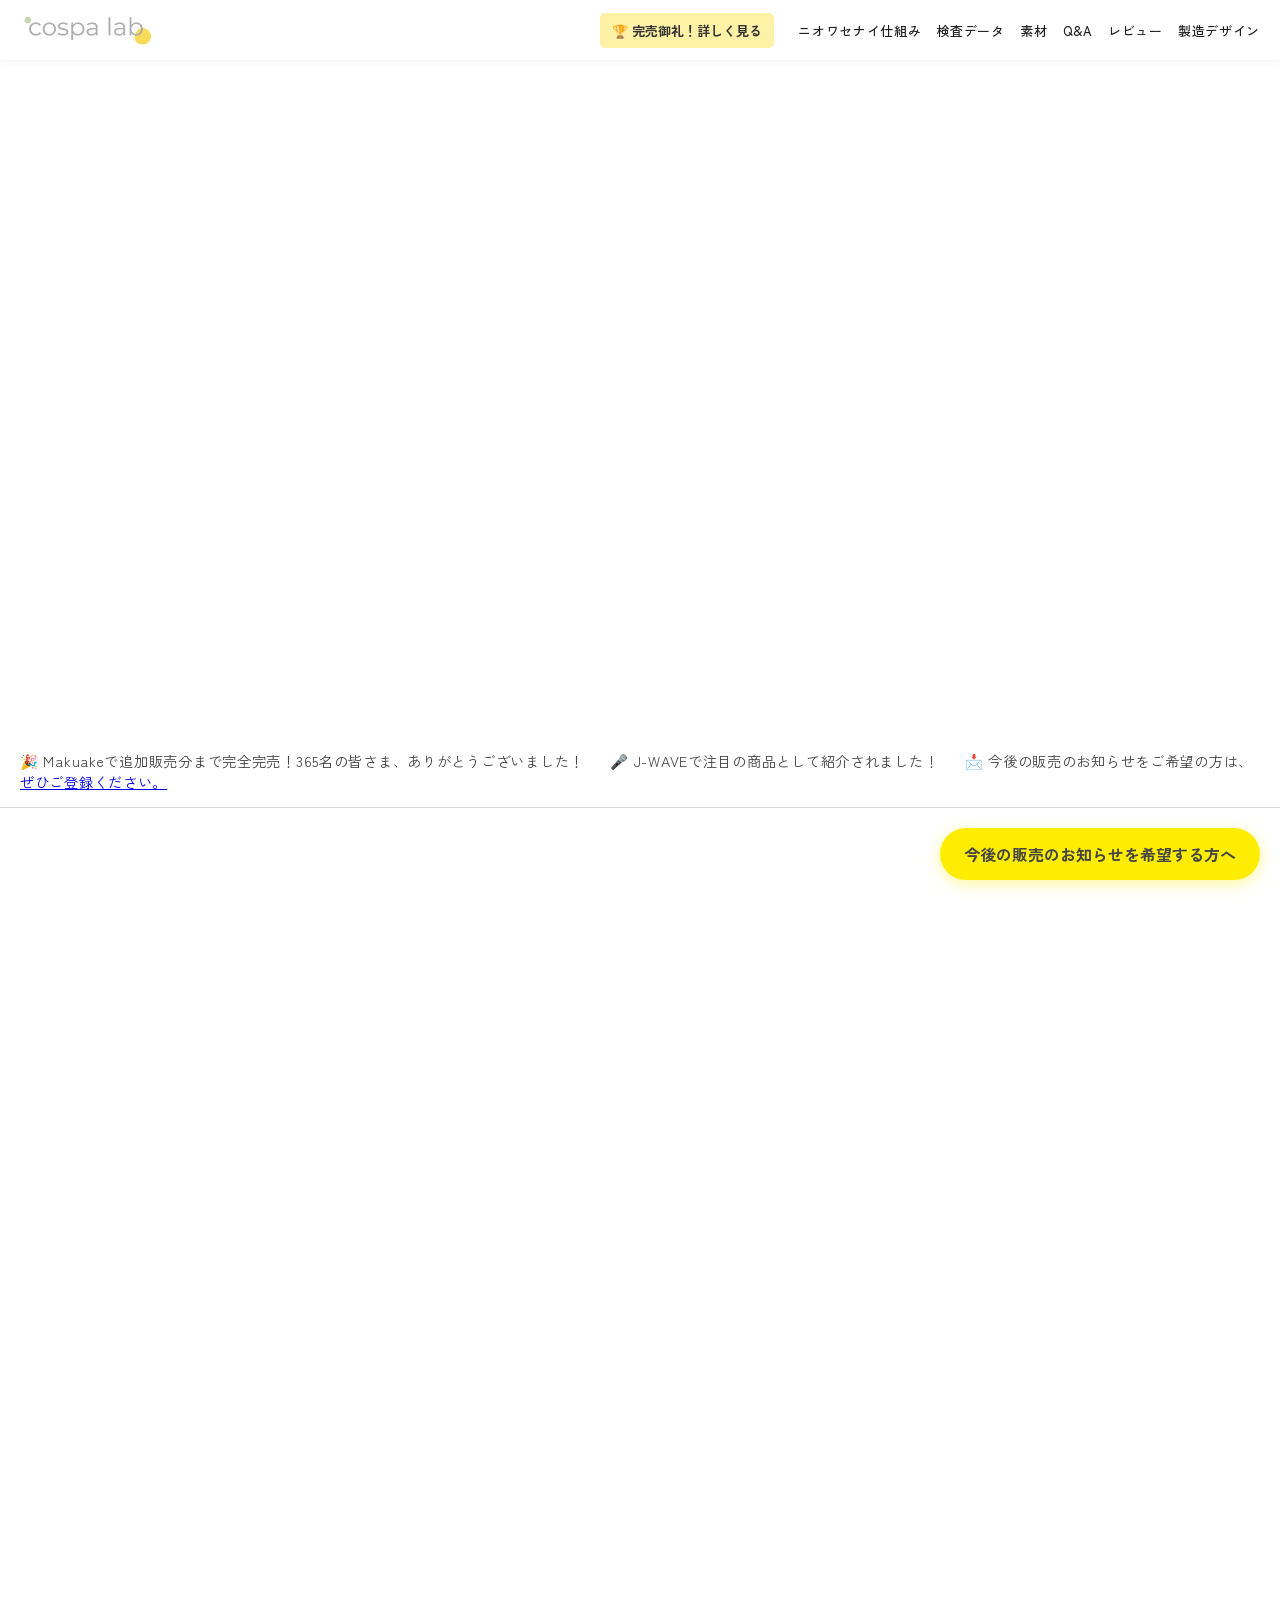
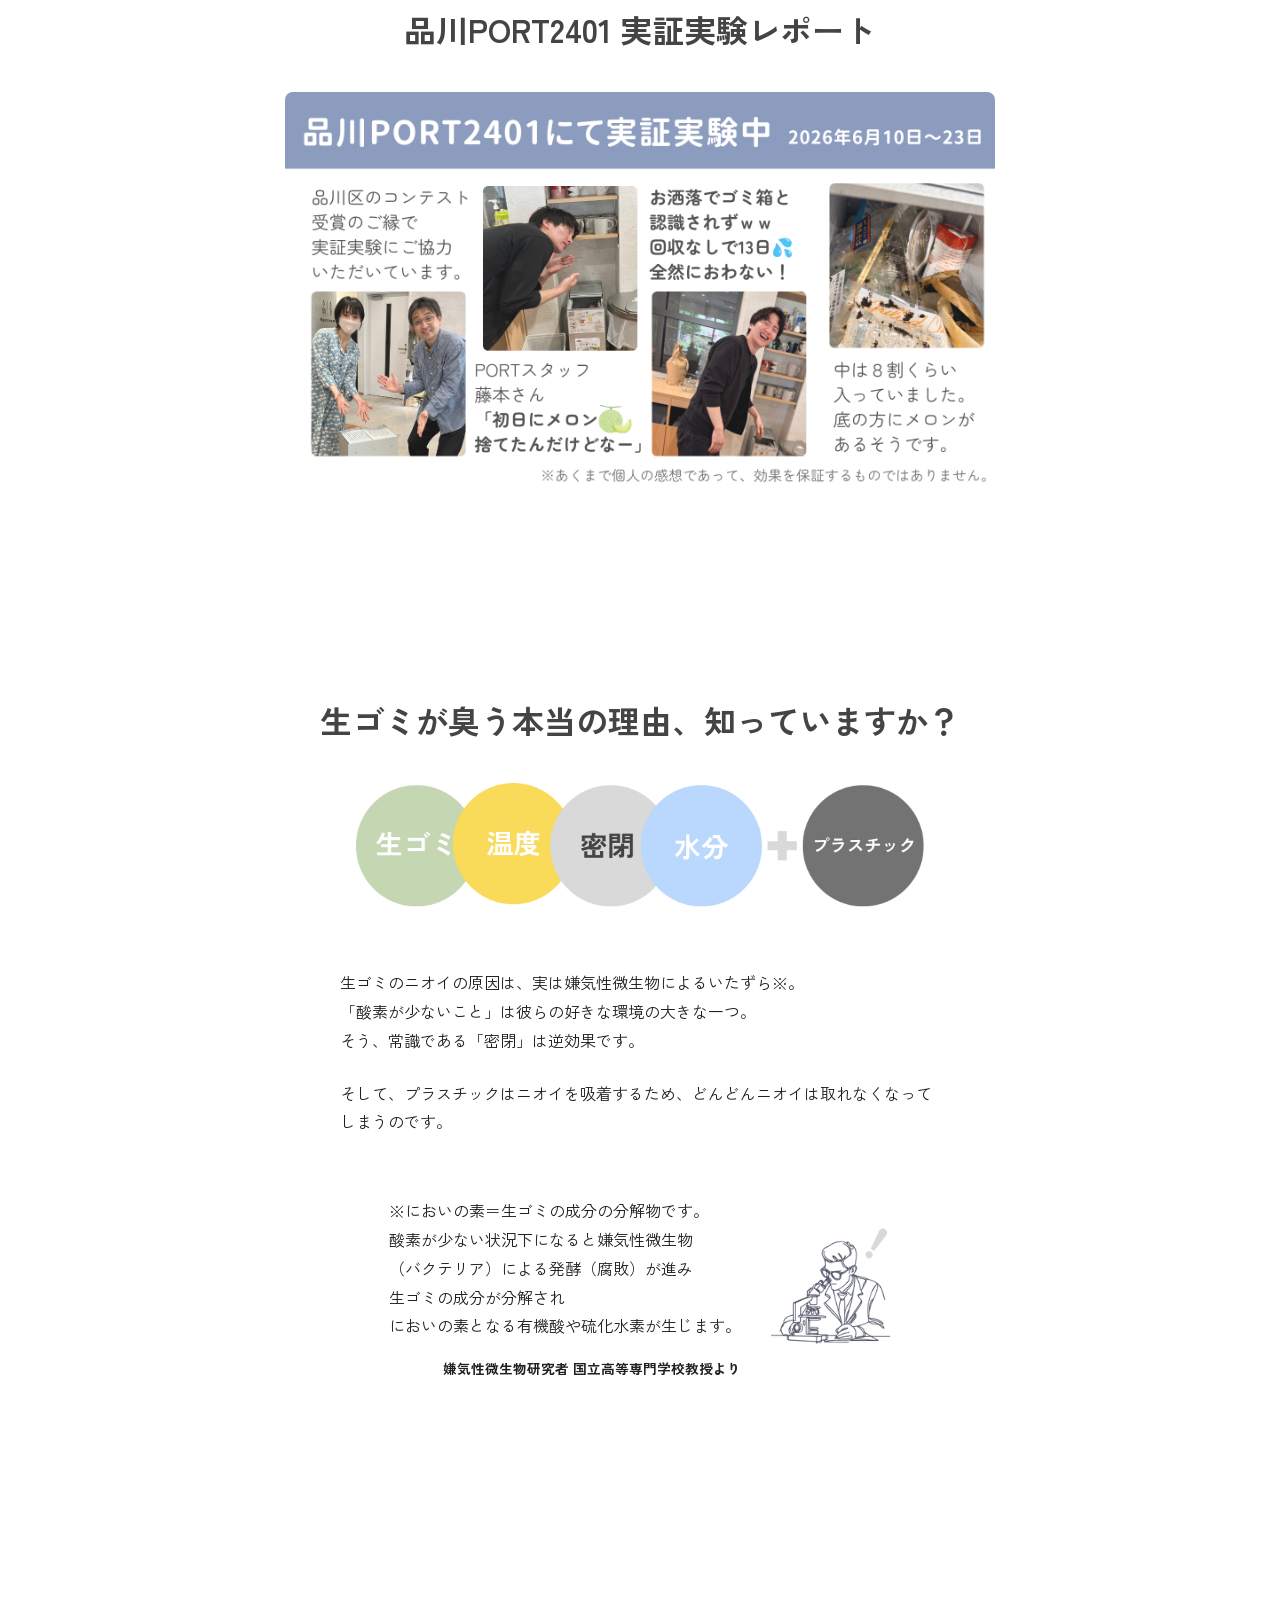
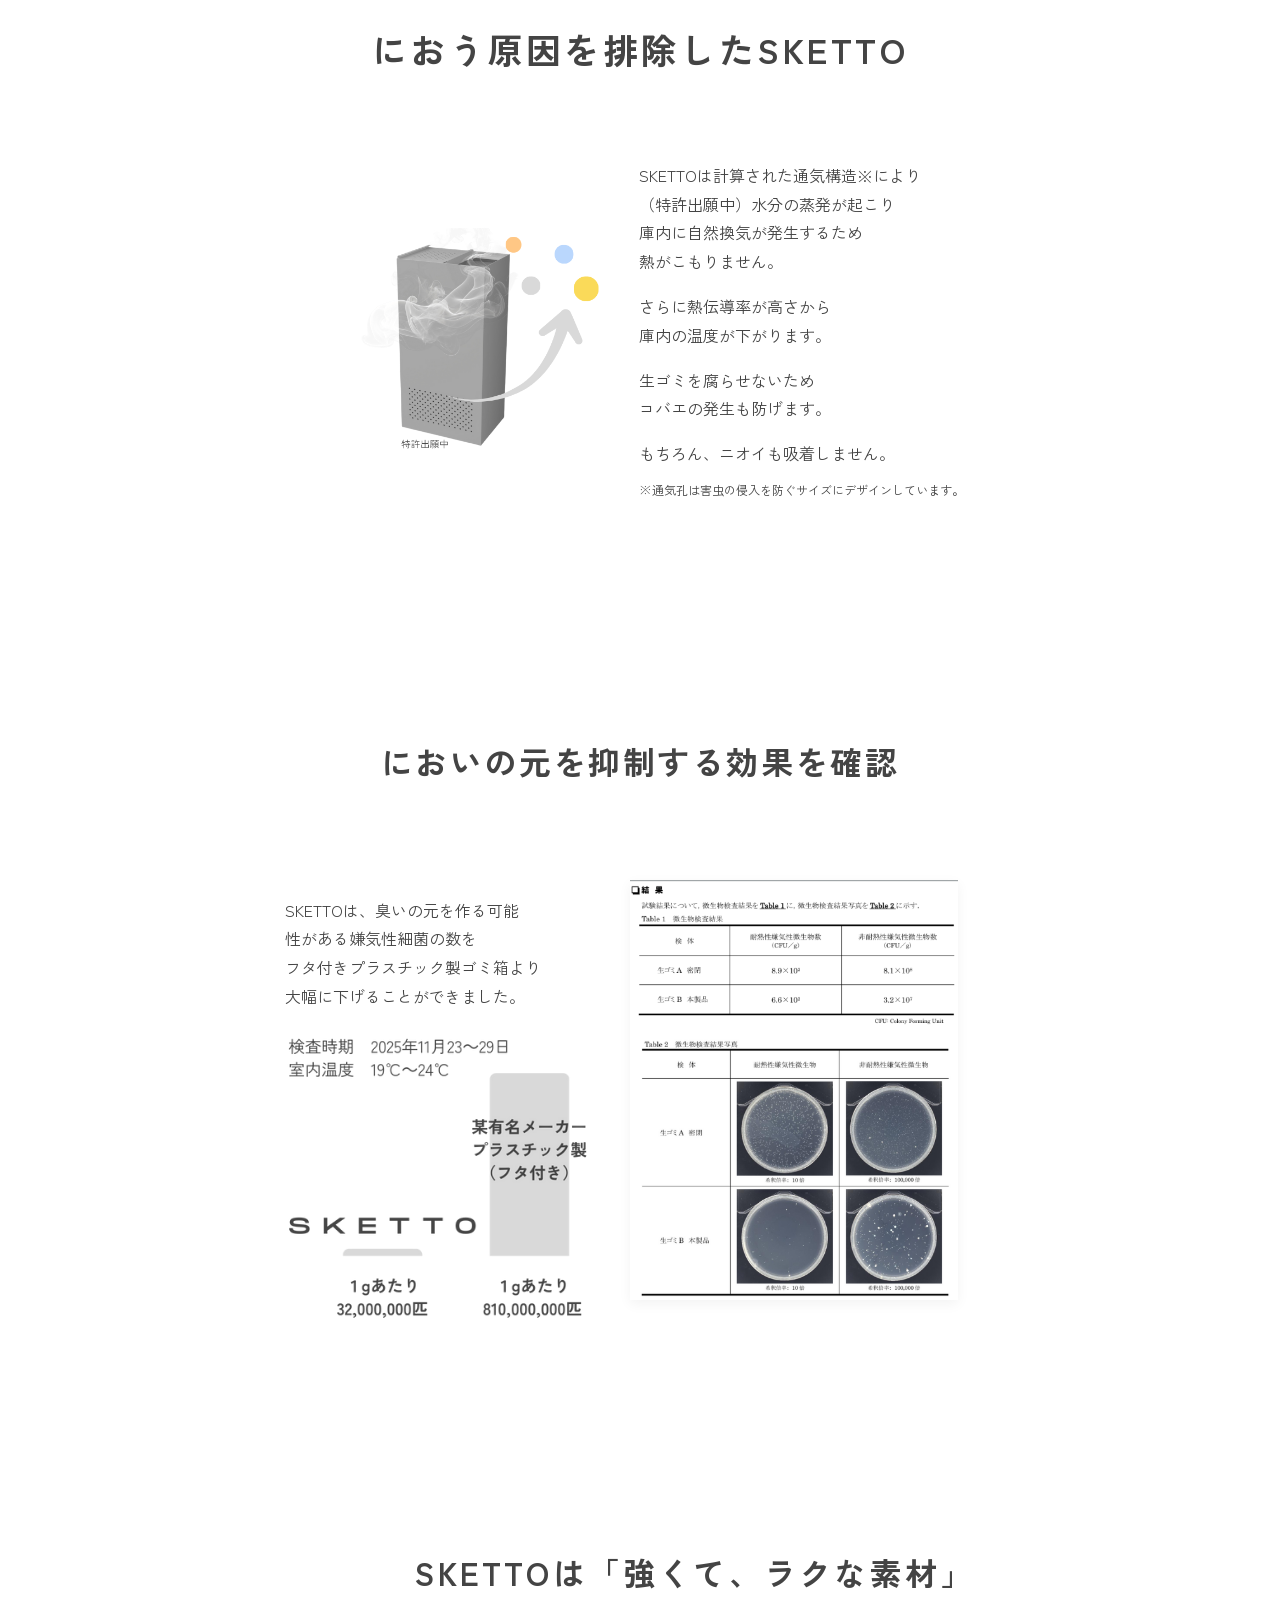
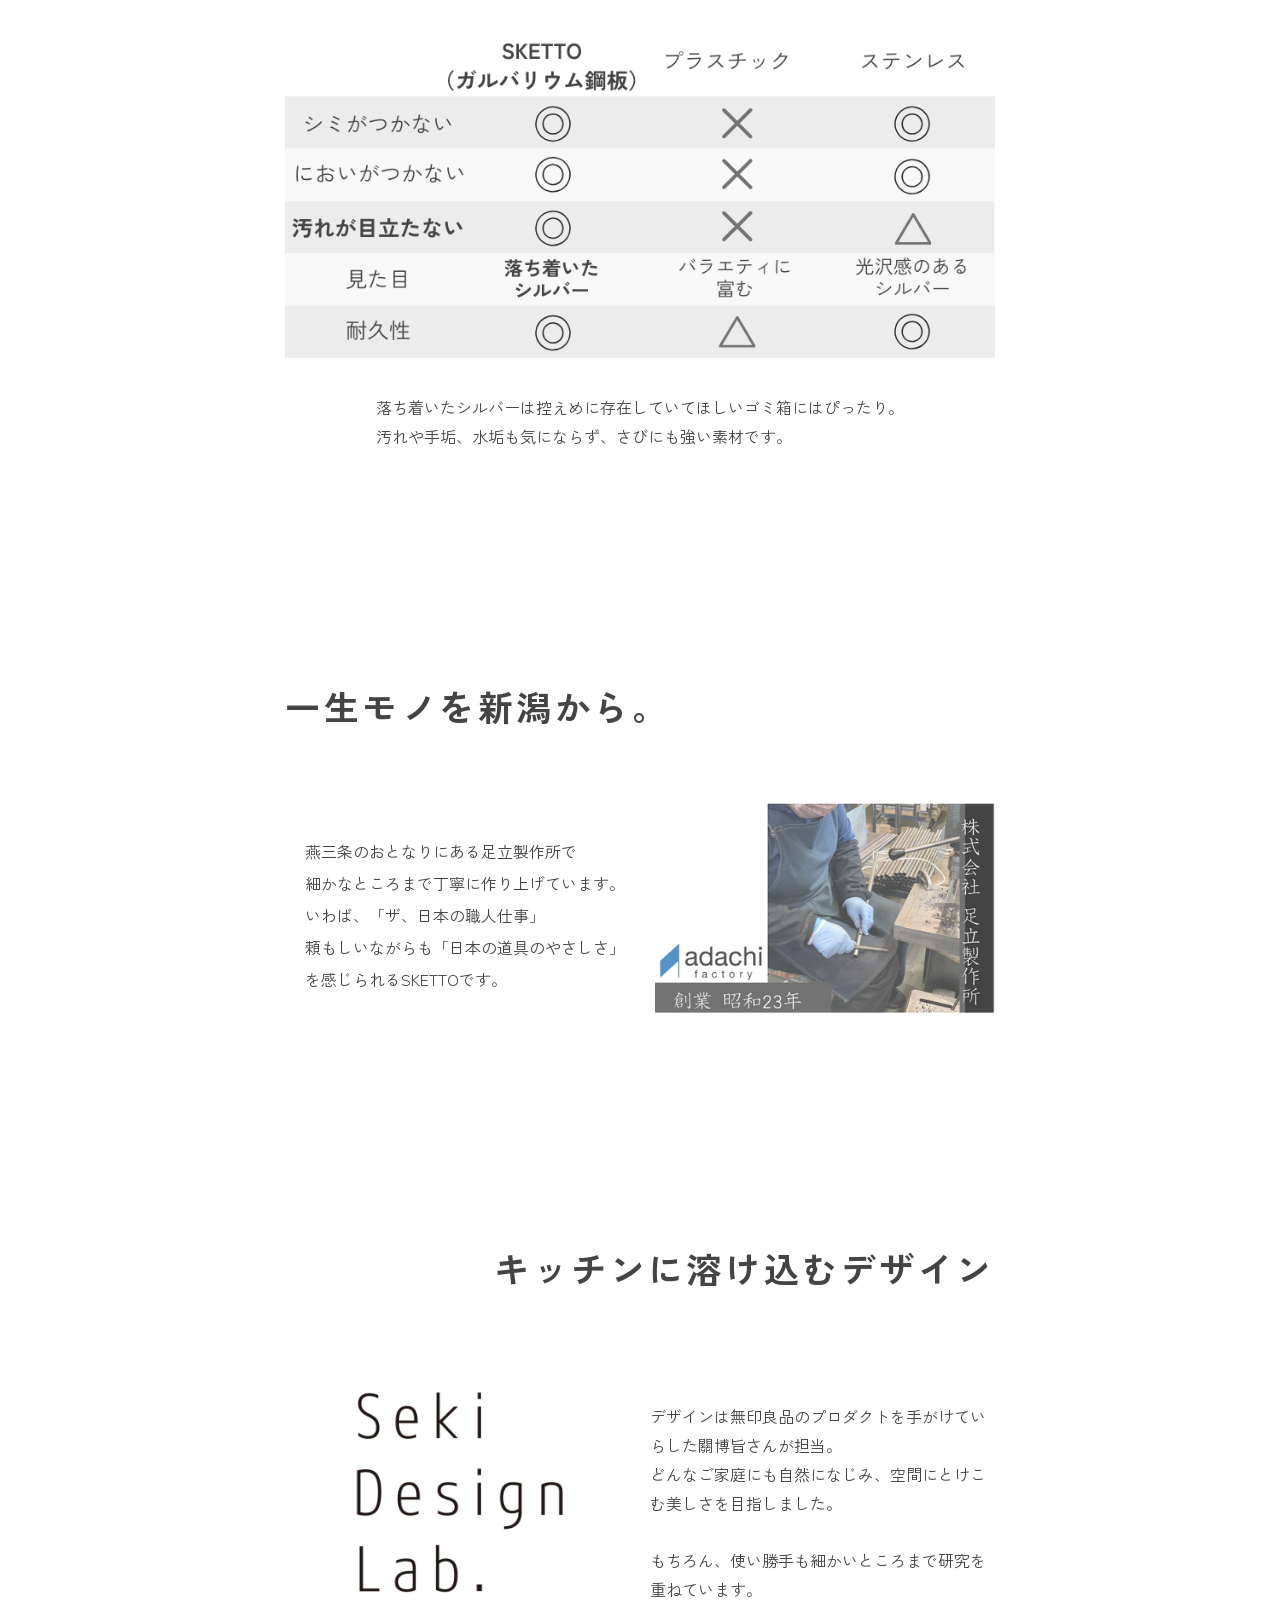
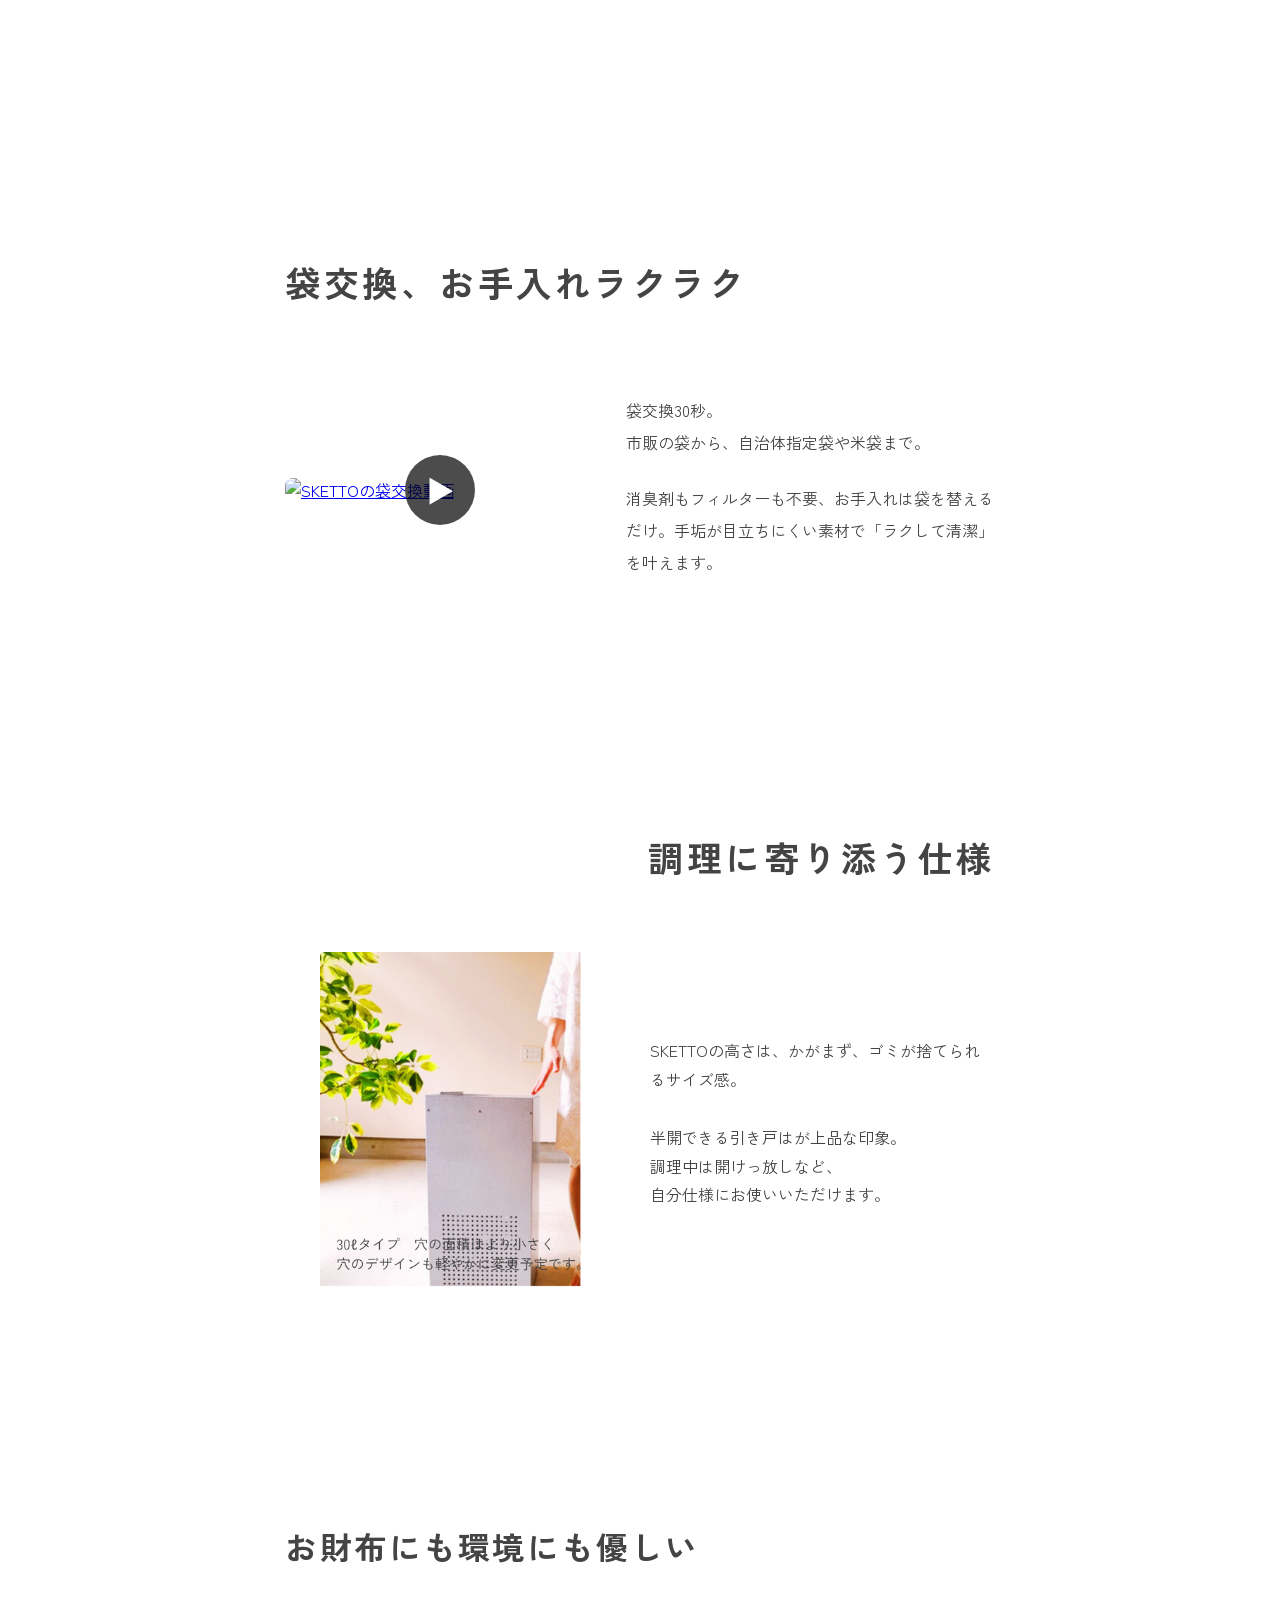
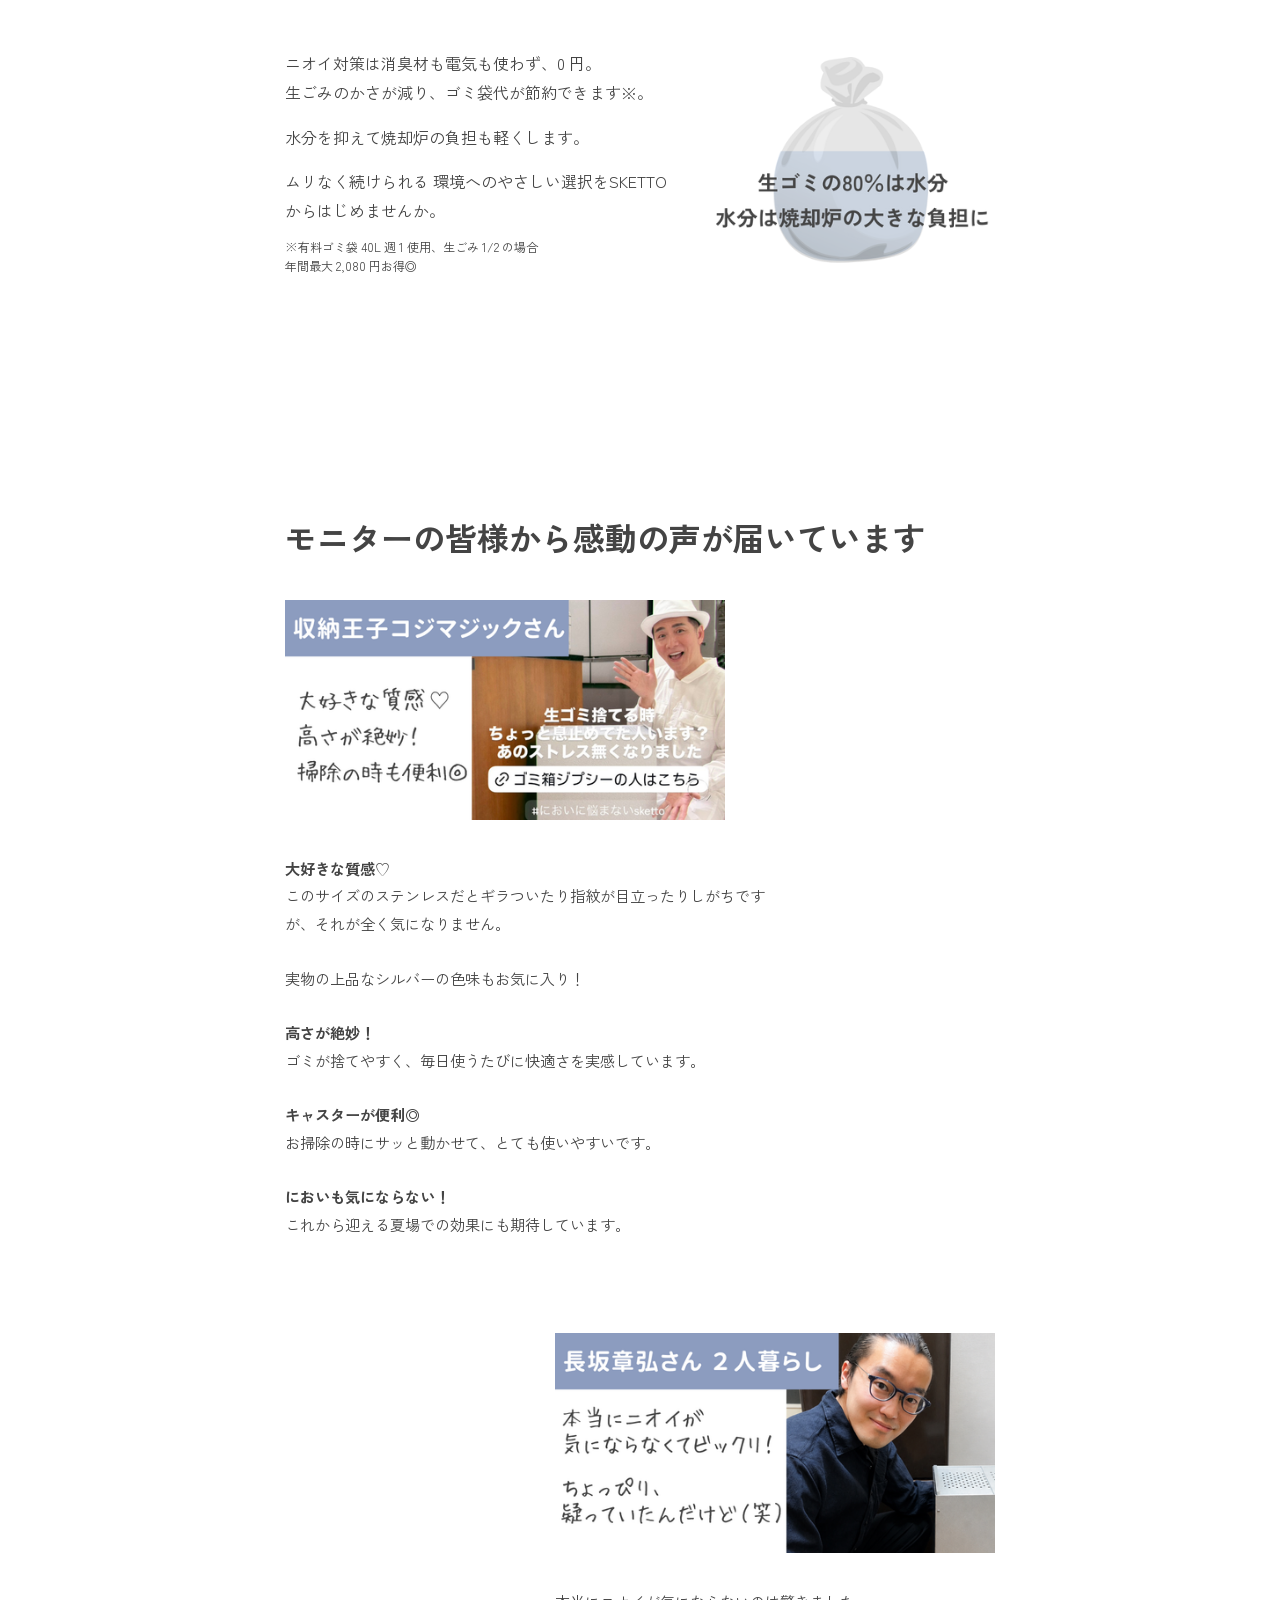
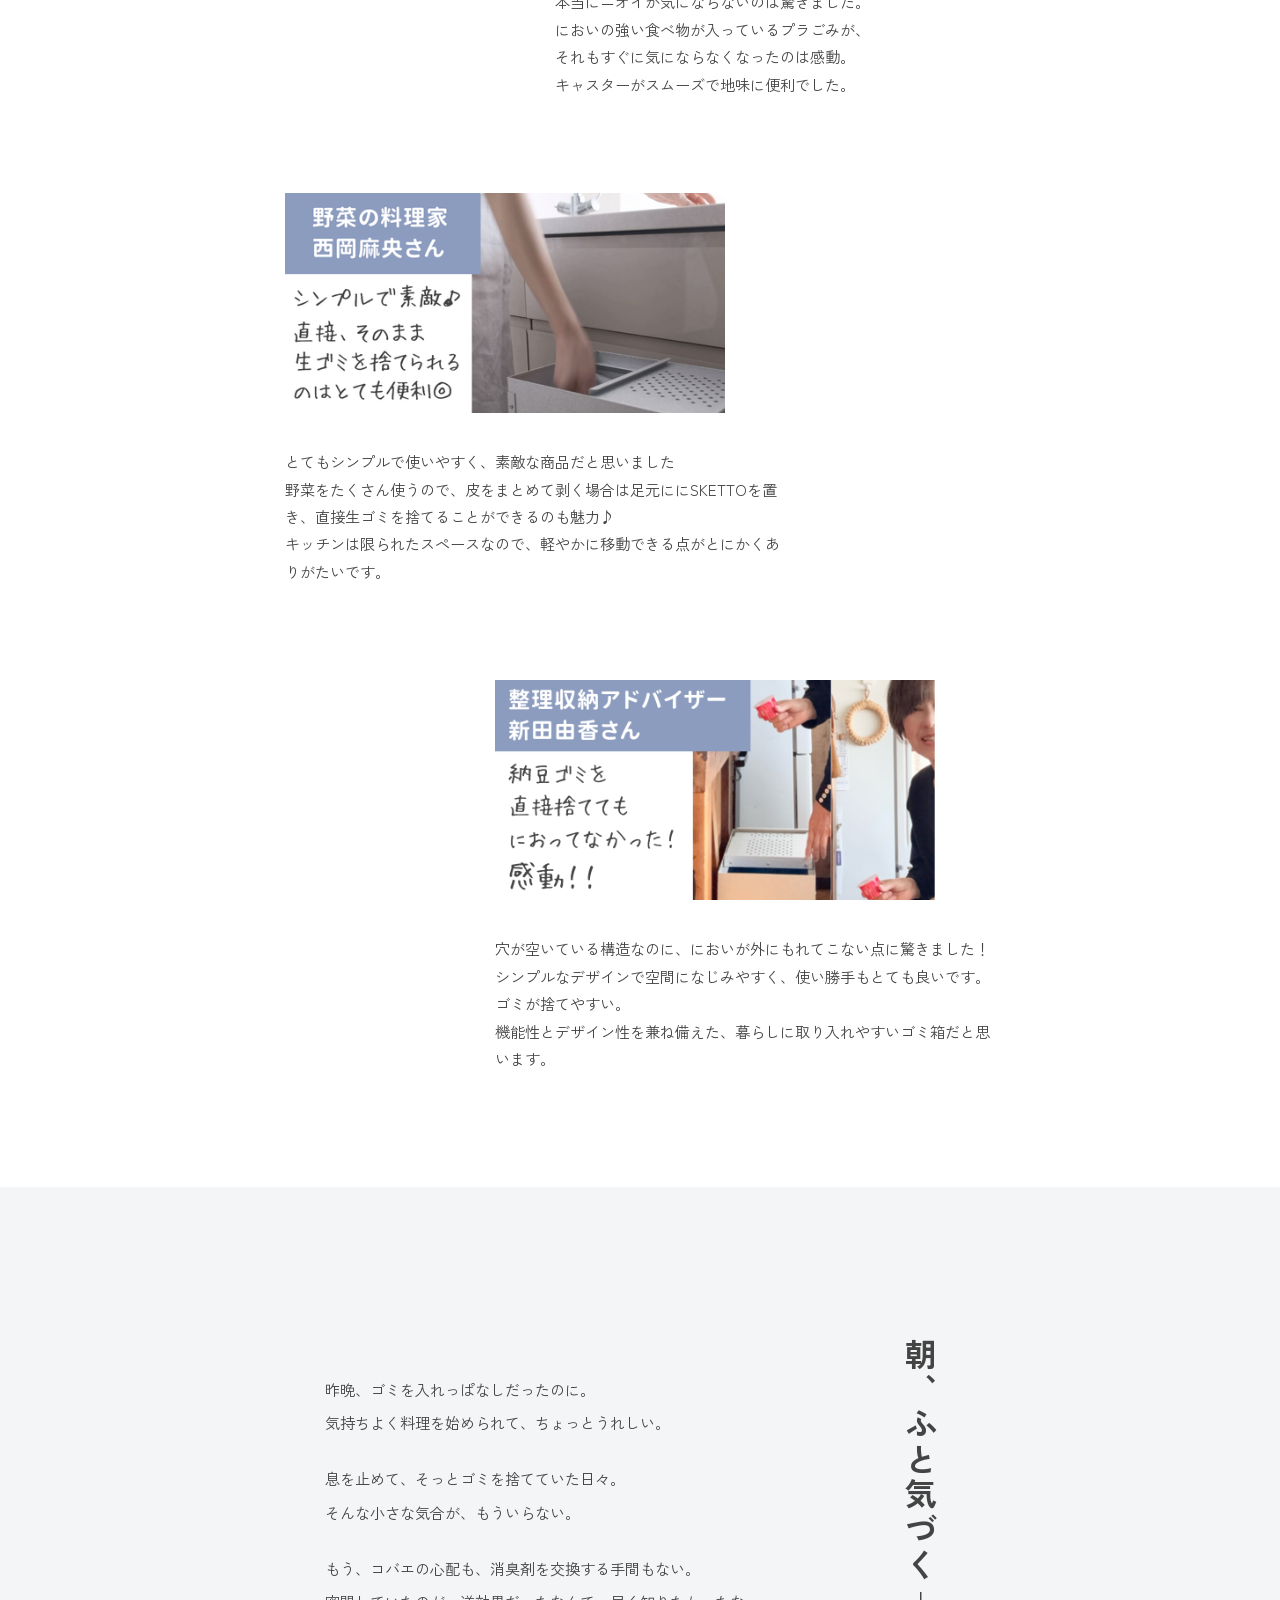
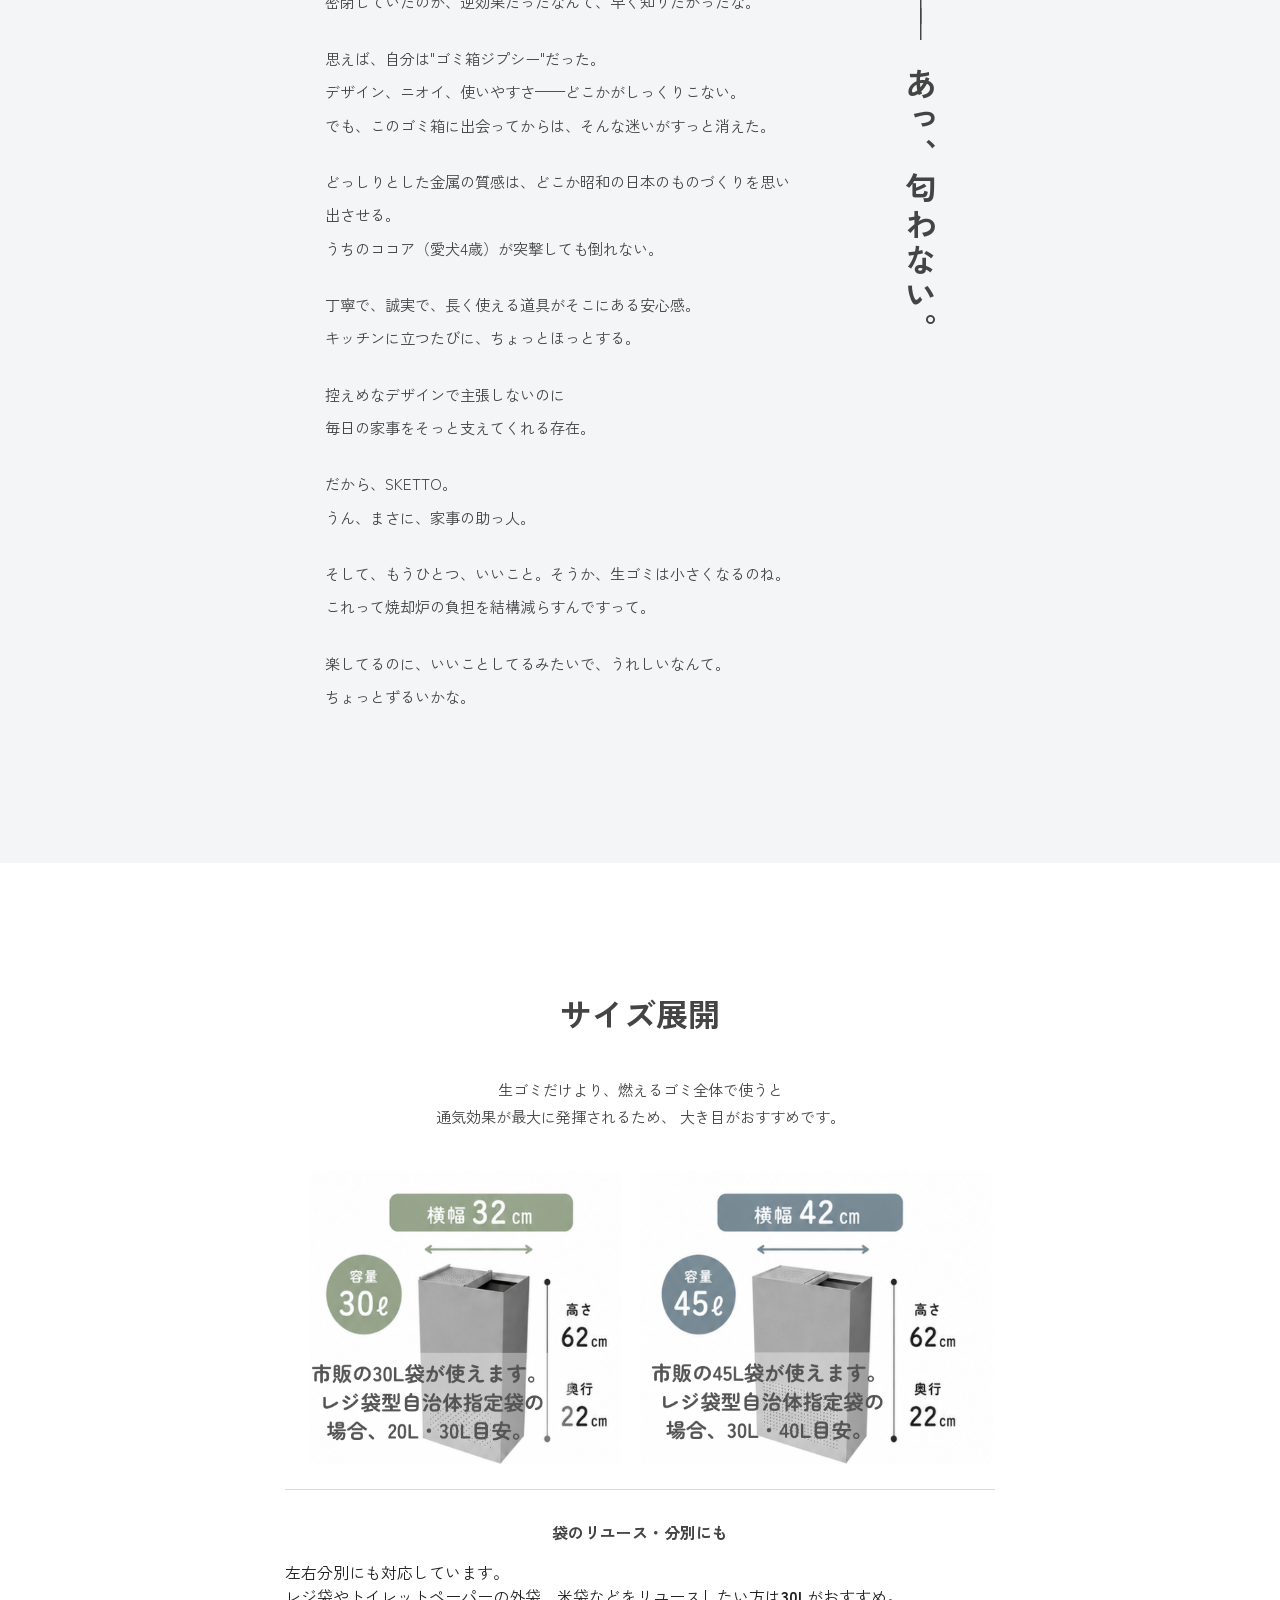
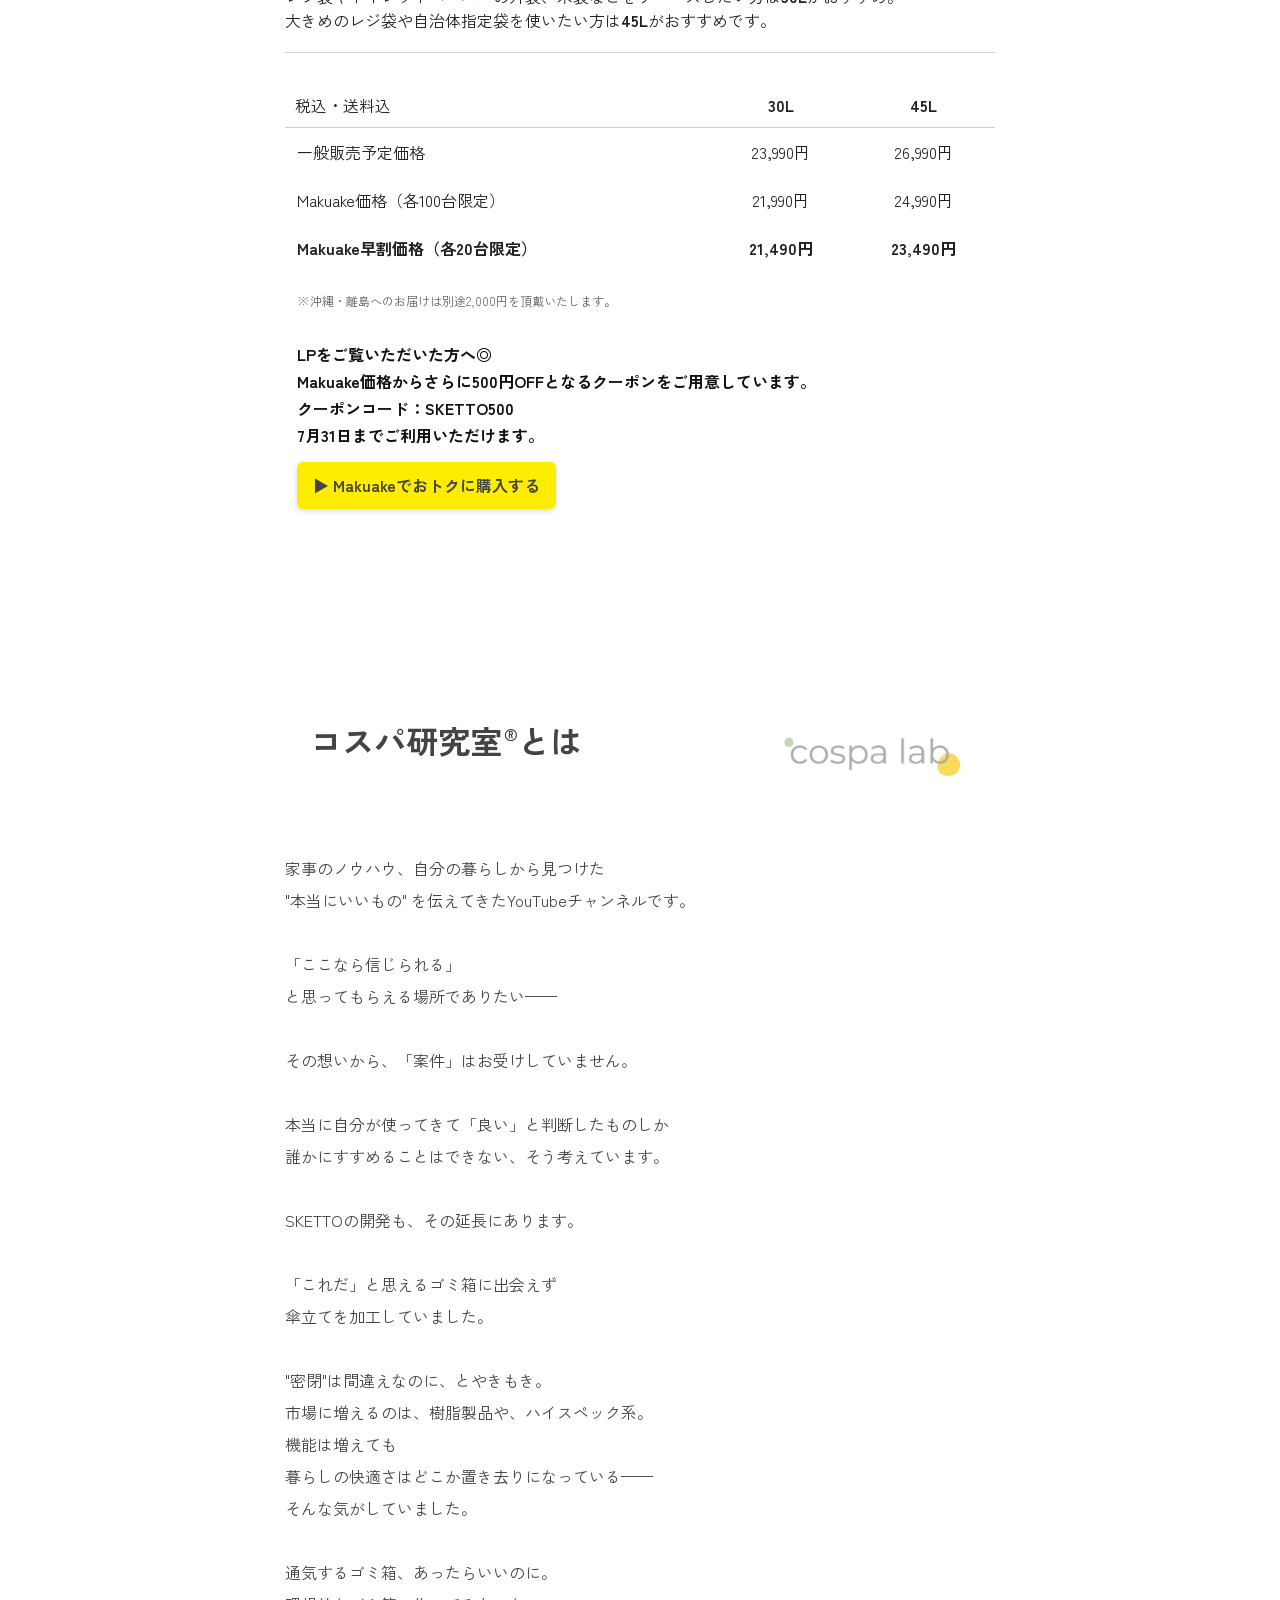
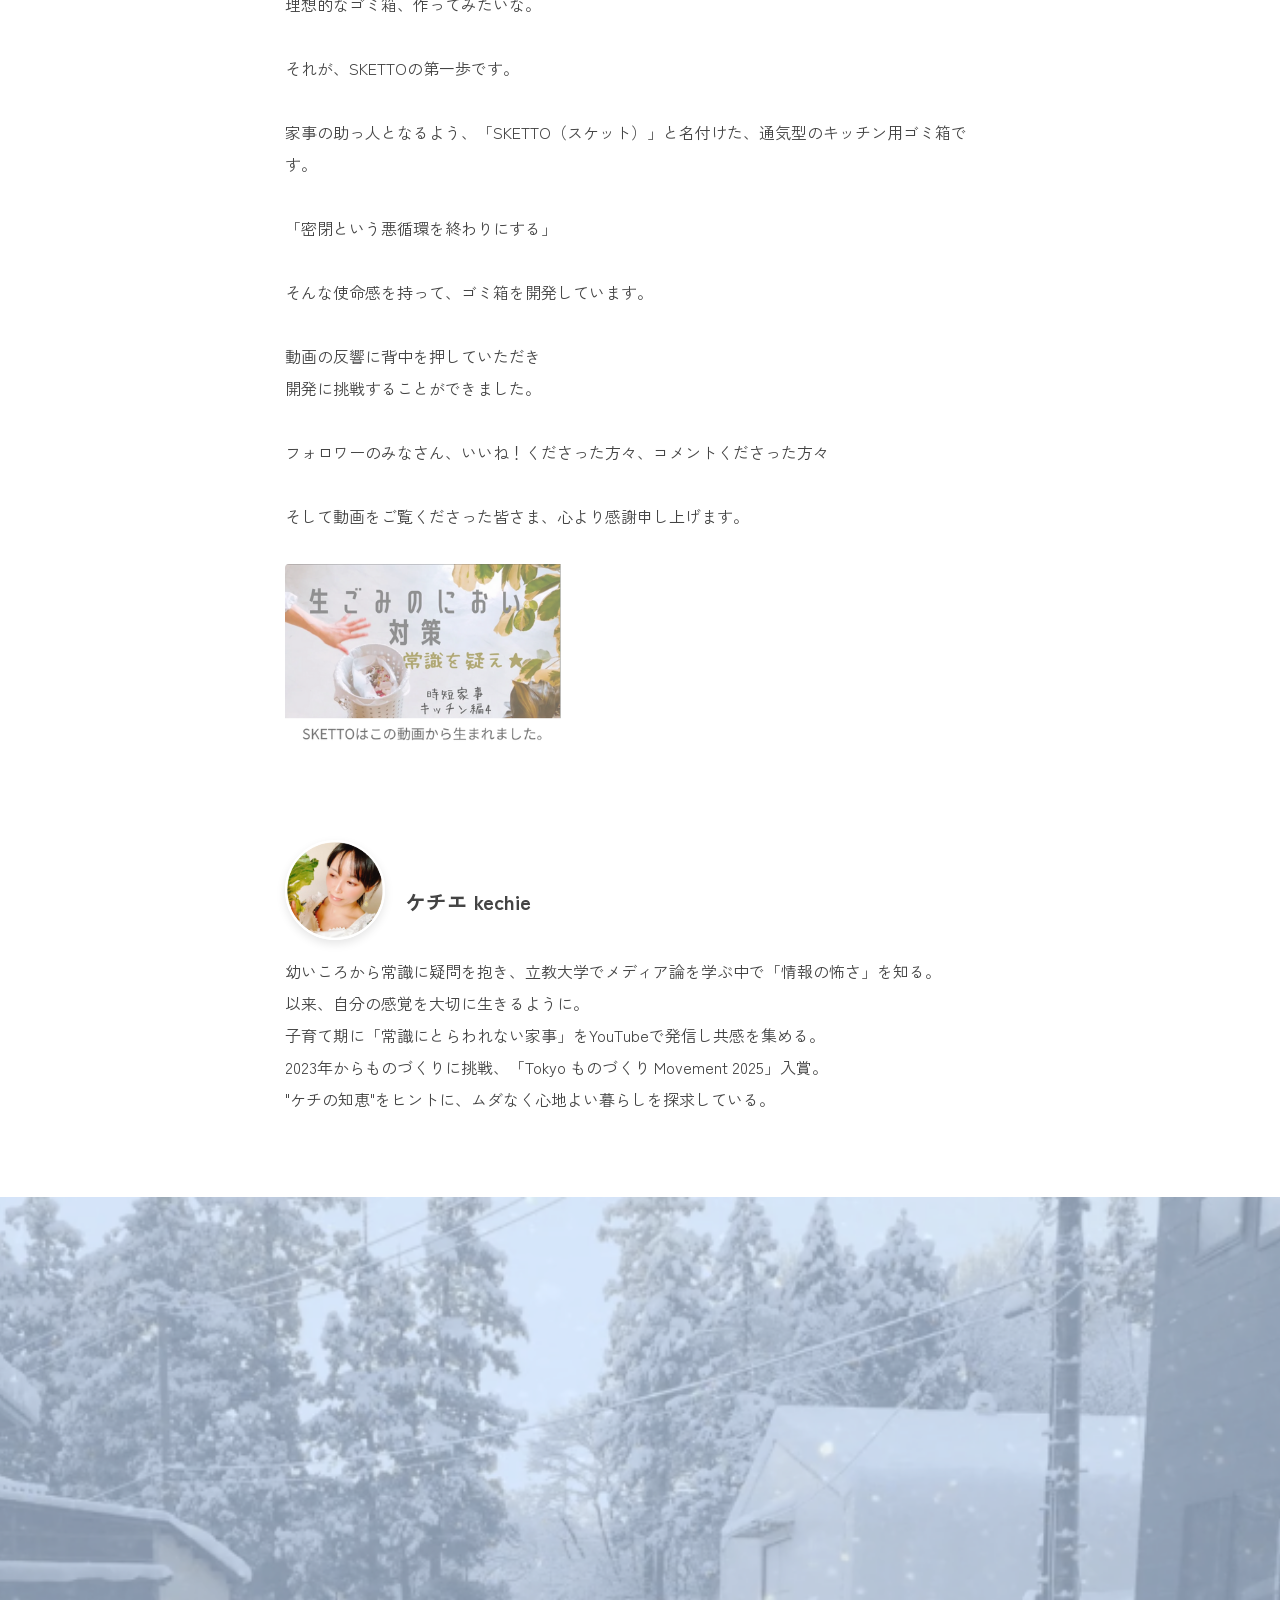
==== commit 6e0e6c98: "SKETTO 完売御礼・販売情報更新" ====
--- a/index.html
+++ b/index.html
@@ -50,6 +50,9 @@
                 <img src="./images/cospalab.png" alt="コスパ研究室" class="nav-logo-img">
             </a>
 
+            <!-- Makuake completion link: featured first on desktop -->
+            <div class="nav-makuake"><a href="https://www.makuake.com/project/cospalab/" target="_blank" rel="noopener noreferrer">🏆 完売御礼！詳しく見る</a></div>
+
             <!-- Group text links for layout control -->
             <div class="nav-links">
                 <a href="#odor-cause" class="nav-link">ニオワセナイ仕組み</a>
@@ -60,22 +63,28 @@
                 <a href="#niigata" class="nav-link">製造デザイン</a>
             </div>
 
-           <!-- LINEボタン保存用
+            <details class="mobile-nav">
+              <summary aria-label="メニューを開く">☰</summary>
+              <div class="mobile-nav-items">
+                <a class="mobile-makuake" href="https://www.makuake.com/project/cospalab/" target="_blank" rel="noopener noreferrer">🏆 完売御礼！詳しく見る</a>
+                <a href="#odor-cause">ニオワセナイ仕組み</a>
+                <a href="#bacteria-data">検査データ</a>
+                <a href="#material">素材</a>
+                <a href="#faq">Q&amp;A</a>
+                <a href="#voices">レビュー</a>
+                <a href="#niigata">製造デザイン</a>
+              </div>
+            </details>
+                       <!-- LINEボタン保存用
             <a href="https://lin.ee/kBY7GoN" class="nav-line-btn" target="_blank" rel="noopener noreferrer"
                 onclick="return gtag_report_conversion('https://lin.ee/kBY7GoN');">
                 <svg xmlns="http://www.w3.org/2000/svg" width="24" height="24" viewBox="0 0 24 24" fill="currentColor">
                     <path
                         d="M19.365 9.863c.349 0 .63.285.63.631 0 .345-.281.63-.63.63H17.61v1.125h1.755c.349 0 .63.283.63.63 0 .344-.281.629-.63.629h-2.386c-.345 0-.627-.285-.627-.629V8.108c0-.345.282-.63.63-.63h2.386c.346 0 .627.285.627.63 0 .349-.281.63-.63.63H17.61v1.125h1.755zm-3.855 3.016c0 .27-.174.51-.432.596-.064.021-.133.031-.199.031-.211 0-.391-.09-.51-.25l-2.443-3.317v2.94c0 .344-.279.629-.631.629-.346 0-.626-.285-.626-.629V8.108c0-.27.173-.51.43-.595.06-.023.136-.033.194-.033.195 0 .375.104.495.254l2.462 3.33V8.108c0-.345.282-.63.63-.63.345 0 .63.285.63.63v4.771zm-5.741 0c0 .344-.282.629-.631.629-.345 0-.627-.285-.627-.629V8.108c0-.345.282-.63.63-.63.346 0 .628.285.628.63v4.771zm-2.466.629H4.917c-.345 0-.63-.285-.63-.629V8.108c0-.345.285-.63.63-.63.348 0 .63.285.63.63v4.141h1.756c.348 0 .629.283.629.63 0 .344-.282.629-.629.629M24 10.314C24 4.943 18.615.572 12 .572S0 4.943 0 10.314c0 4.811 4.27 8.842 10.035 9.608.391.082.923.258 1.058.59.12.301.079.766.038 1.08l-.164 1.02c-.045.301-.24 1.186 1.049.645 1.291-.539 6.916-4.078 9.436-6.975C23.176 14.393 24 12.458 24 10.314" />
-                </svg>-->
-           <!-- Makuake完売ページへのリンク -->
-<a href="https://www.makuake.com/project/cospalab/"
-   class="nav-link"
-   target="_blank"
-   rel="noopener noreferrer"
-   style="white-space:nowrap; flex-shrink:0;">
-  Makuakeで完売
-</a>
+                </svg>
             </a>
+            -->
+           
         </div>
     </nav>
 
@@ -86,12 +95,11 @@
 
 <!-- NEWS帯 -->
 <div class="news-bar">
-  <span class="news-text">
-    🎉 おかげさまで365名の方にご購入いただき、SKETTOは全商品完売しました！
-    &emsp;&emsp; 🎤 J-WAVEで注目の商品として紹介されました！
-    &emsp;&emsp; 📩 今後の販売のお知らせをご希望の方は、
-    <a href="https://forms.gle/Sq4DhFckmm3etDD7A" target="_blank" rel="noopener noreferrer">ぜひご登録ください。</a>
-  </span>
+  <div class="news-text">
+    <span class="news-item">🎉 Makuakeで追加販売分まで完全完売！365名の皆さま、ありがとうございました！</span>
+    <span class="news-item">🎤 J-WAVEで注目の商品として紹介されました！</span>
+    <span class="news-item">📩 今後の販売のお知らせをご希望の方は、<a href="https://forms.gle/Sq4DhFckmm3etDD7A" target="_blank" rel="noopener noreferrer">ぜひご登録ください。</a></span>
+  </div>
 </div>
 
     <!-- セクション: SKETTO 特徴 (Page 2 Image) -->
@@ -906,11 +914,11 @@
         </div>
     </footer>
 
-<!-- Floating Makuake Button -->
-<a href="https://www.makuake.com/project/cospalab/" class="floating-line-btn" target="_blank" rel="noopener noreferrer"
-    onclick="return gtag_report_conversion('https://www.makuake.com/project/cospalab/');">
+<!-- Floating sales notification button -->
+<a href="https://forms.gle/Sq4DhFckmm3etDD7A" class="floating-line-btn" target="_blank" rel="noopener noreferrer"
+    >
    
-    <span>Makuakeで数量限定★先行販売中</span>
+    <span>今後の販売のお知らせを希望する方へ</span>
 </a>
 
     <script src="script.js" defer></script>
--- a/style.css
+++ b/style.css
@@ -1780,7 +1780,7 @@
 /* Navigation Links Container */
 .nav-links {
     display: flex;
-    gap: 30px;
+    gap: 15px;
     /* Adjust gap for PC */
     align-items: center;
     flex-wrap: nowrap;
@@ -1794,7 +1794,8 @@
     color: var(--color-gray);
     font-weight: 500;
     font-size: 15px;
-    margin-left: 20px;
+    margin-left: 0;
+    white-space: nowrap;
     transition: color 0.3s;
 }
 
@@ -3515,3 +3516,52 @@
         /* Smaller than 0.85rem */
     }
 }
+
+/* 2026-11: navigation repair; retain LINE styles for future use */
+.site-nav .container { max-width: 1200px; box-sizing: border-box; }
+.site-nav .nav-logo-link { flex-shrink: 0; margin-right: 18px; }
+.site-nav .nav-logo-img { height: 36px; }
+.site-nav .nav-links { gap: 16px; flex: 1; justify-content: flex-end; min-width: 0; }
+.site-nav .nav-links .nav-link { margin-left: 0; white-space: nowrap; font-size: 14px; }
+.nav-makuake { flex-shrink: 0; margin-left: 18px; }
+.nav-makuake a { color: var(--color-black); font-size: 14px; text-decoration: none; white-space: nowrap; }
+.nav-makuake a:hover { color: var(--color-green); }
+.mobile-nav { display: none; }
+@media (max-width: 900px) {
+  .site-nav .container { padding: 0 16px; }
+  .site-nav .nav-links, .site-nav .nav-makuake { display: none; }
+  .mobile-nav { display: block; position: relative; margin-left: auto; }
+  .mobile-nav summary { list-style: none; cursor: pointer; font-size: 27px; line-height: 1; padding: 8px; color: #454545; }
+  .mobile-nav summary::-webkit-details-marker { display: none; }
+  .mobile-nav-items { position: absolute; top: 44px; right: 0; width: min(280px, 85vw); background: #fff; border: 1px solid #ddd; box-shadow: 0 4px 12px #0002; display: flex; flex-direction: column; z-index: 1002; }
+  .mobile-nav-items a { display: block; padding: 12px 16px; color: #454545; text-decoration: none; border-bottom: 1px solid #eee; font-size: 14px; }
+}
+
+/* 2026-11-02: targeted desktop navigation and mobile NEWS adjustments */
+@media (min-width: 901px) {
+  .site-nav .container { max-width: 1320px; gap: 24px; }
+  .site-nav .nav-logo-link { margin-right: 0; }
+  .site-nav .nav-links { flex: 0 1 auto; justify-content: flex-start; gap: clamp(10px, 1.2vw, 20px); }
+  .site-nav .nav-links .nav-link { font-size: 13px; }
+  .site-nav .nav-makuake { margin-left: auto; order: 0; }
+  .site-nav .nav-links { order: 1; }
+}
+.site-nav .nav-makuake a {
+  display: inline-block;
+  padding: 8px 12px;
+  border-radius: 5px;
+  background: #fff2a6;
+  color: #333;
+  font-size: 13px;
+  font-weight: 700;
+}
+.news-text .news-item { display: inline; }
+.news-text .news-item + .news-item { margin-left: 1.5em; }
+@media (max-width: 767px) {
+  .news-bar { padding: 14px 18px; }
+  .news-text .news-item { display: block; }
+  .news-text .news-item + .news-item { margin: 9px 0 0; }
+}
+@media (max-width: 900px) {
+  .mobile-nav-items a.mobile-makuake { background: #fff2a6; font-weight: 700; color: #333; }
+}
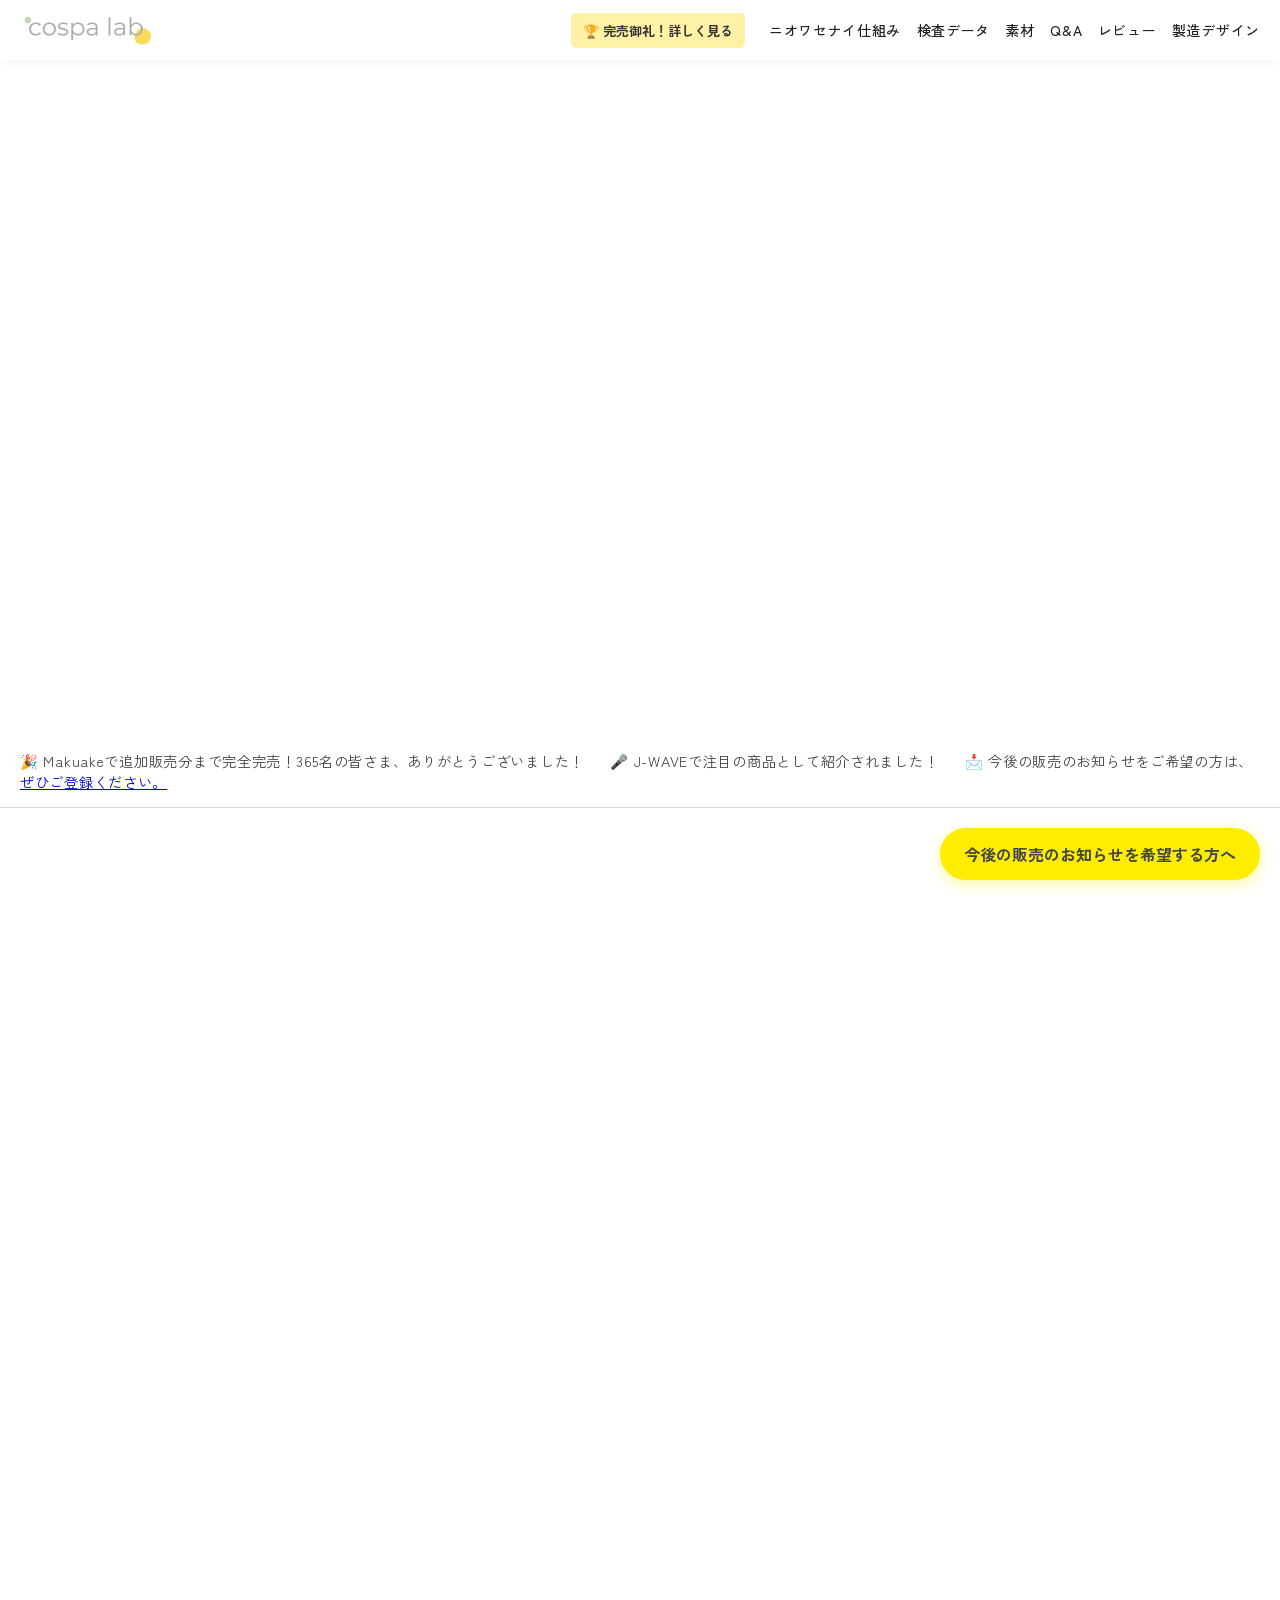
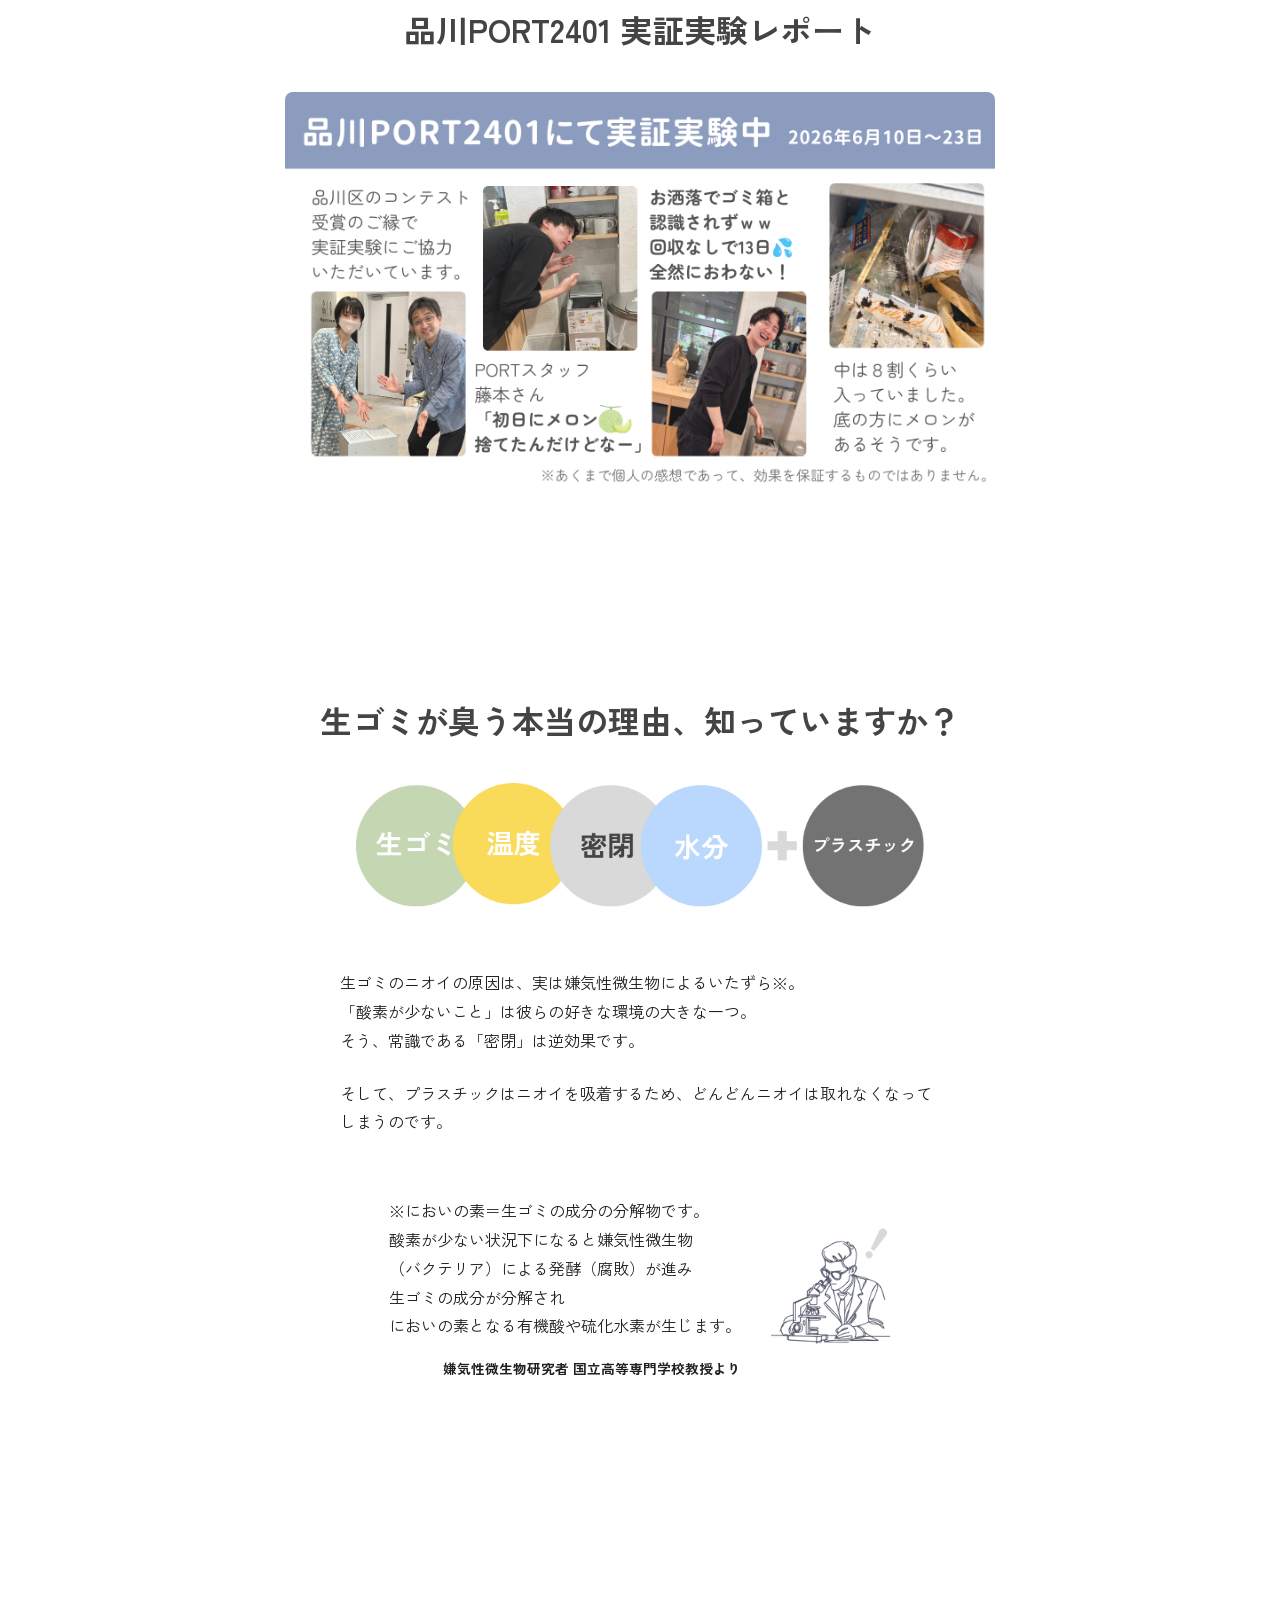
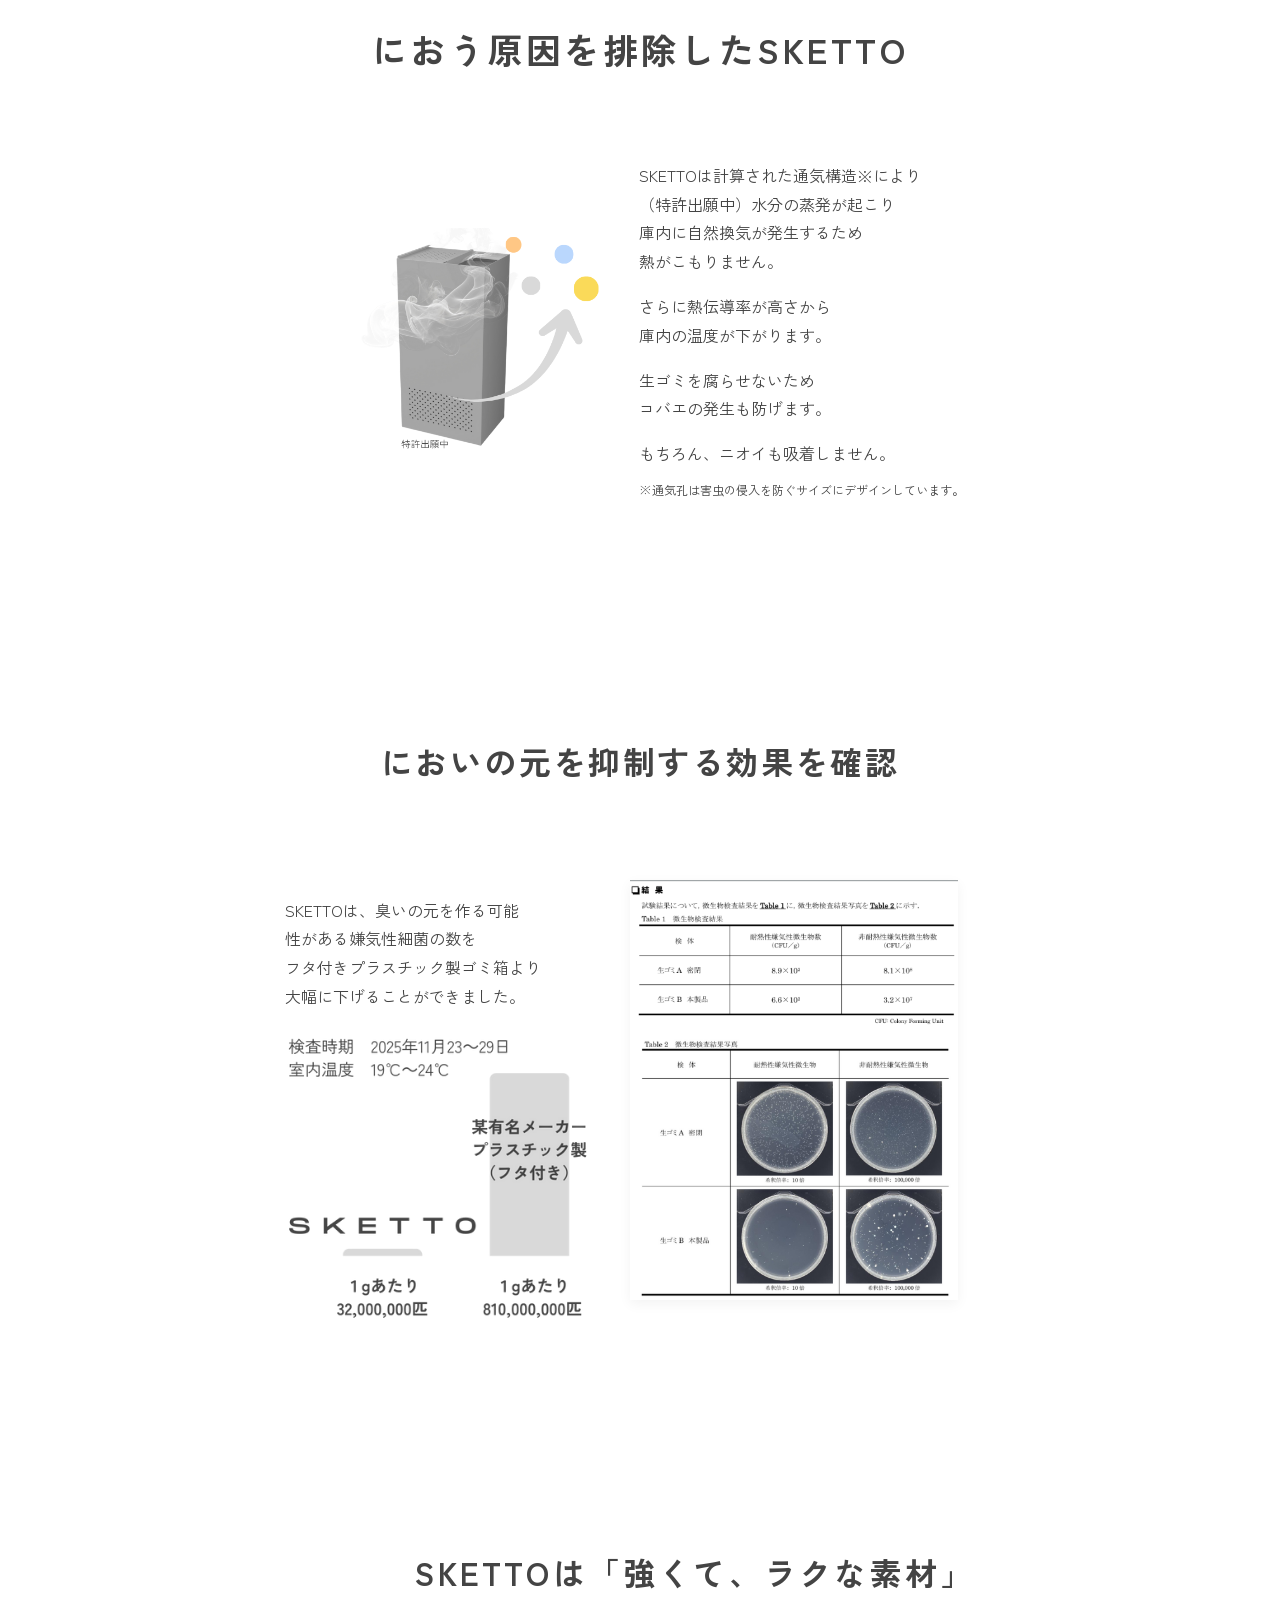
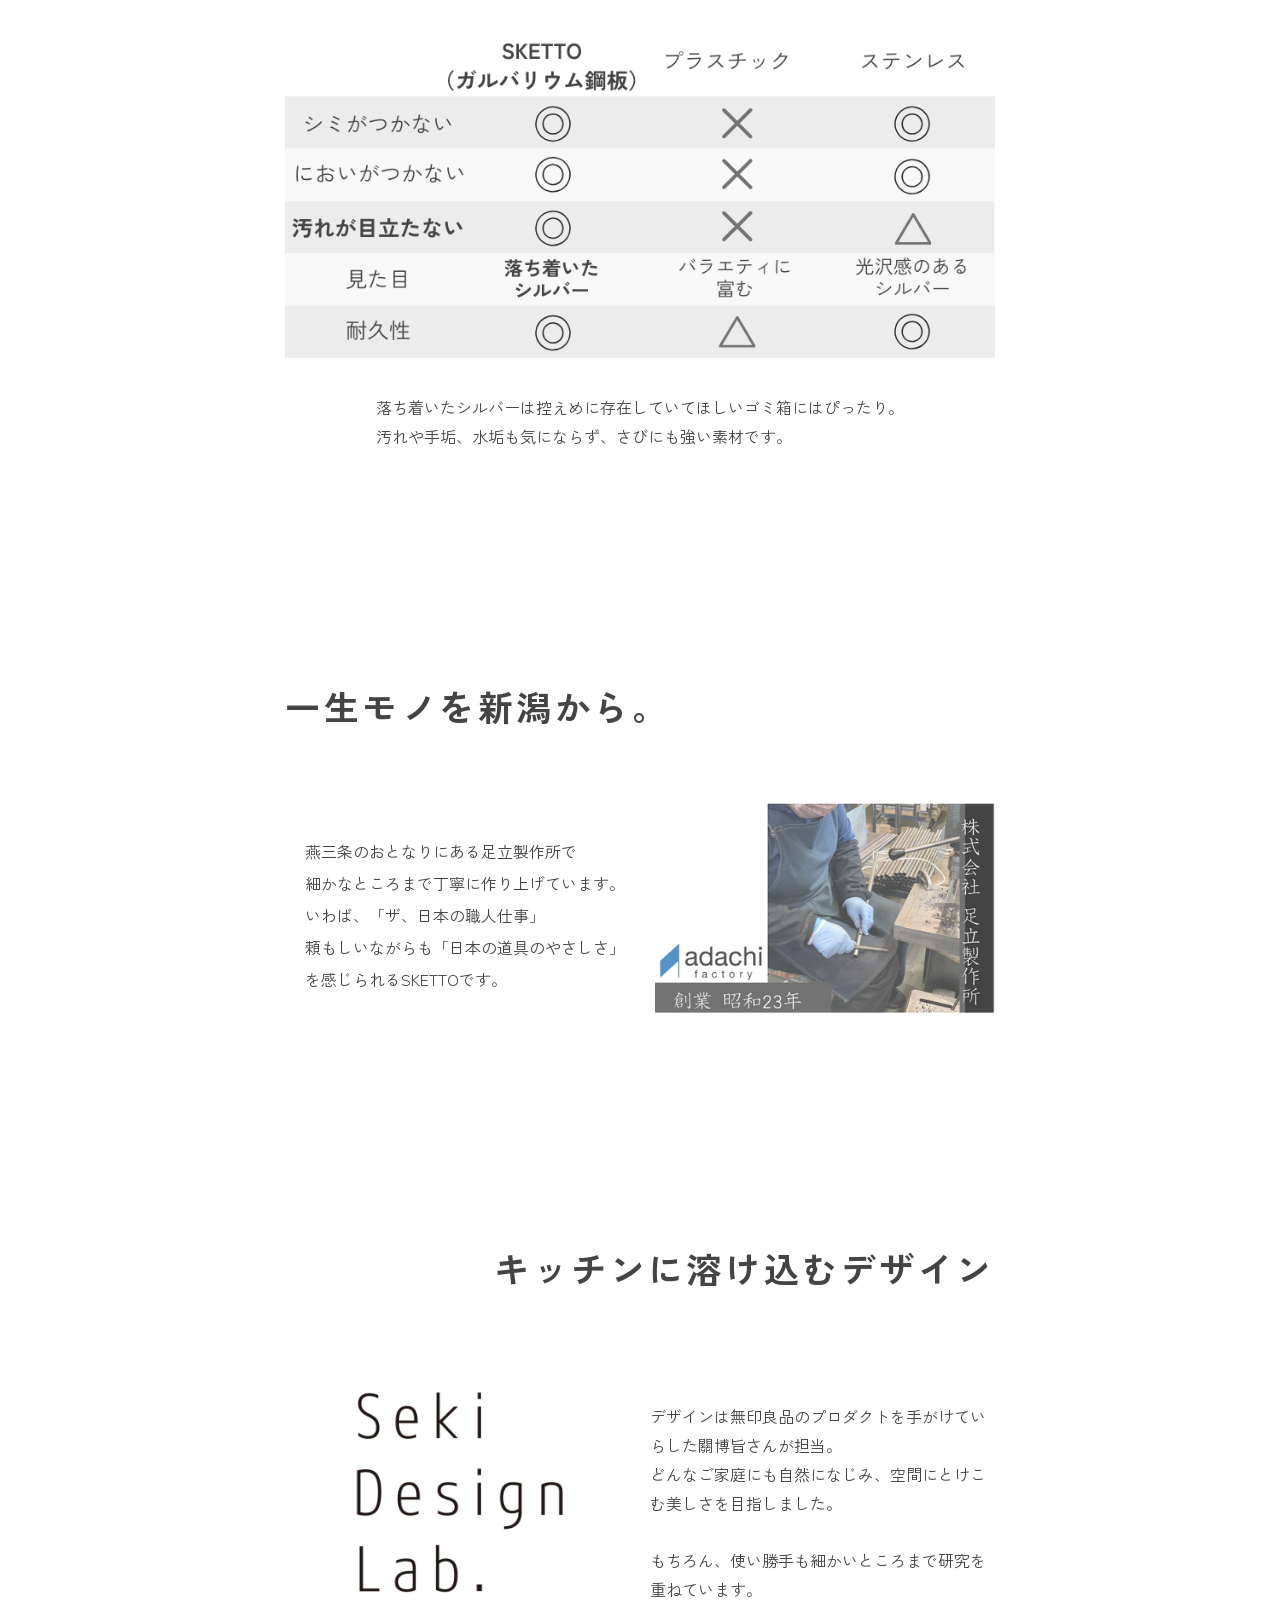
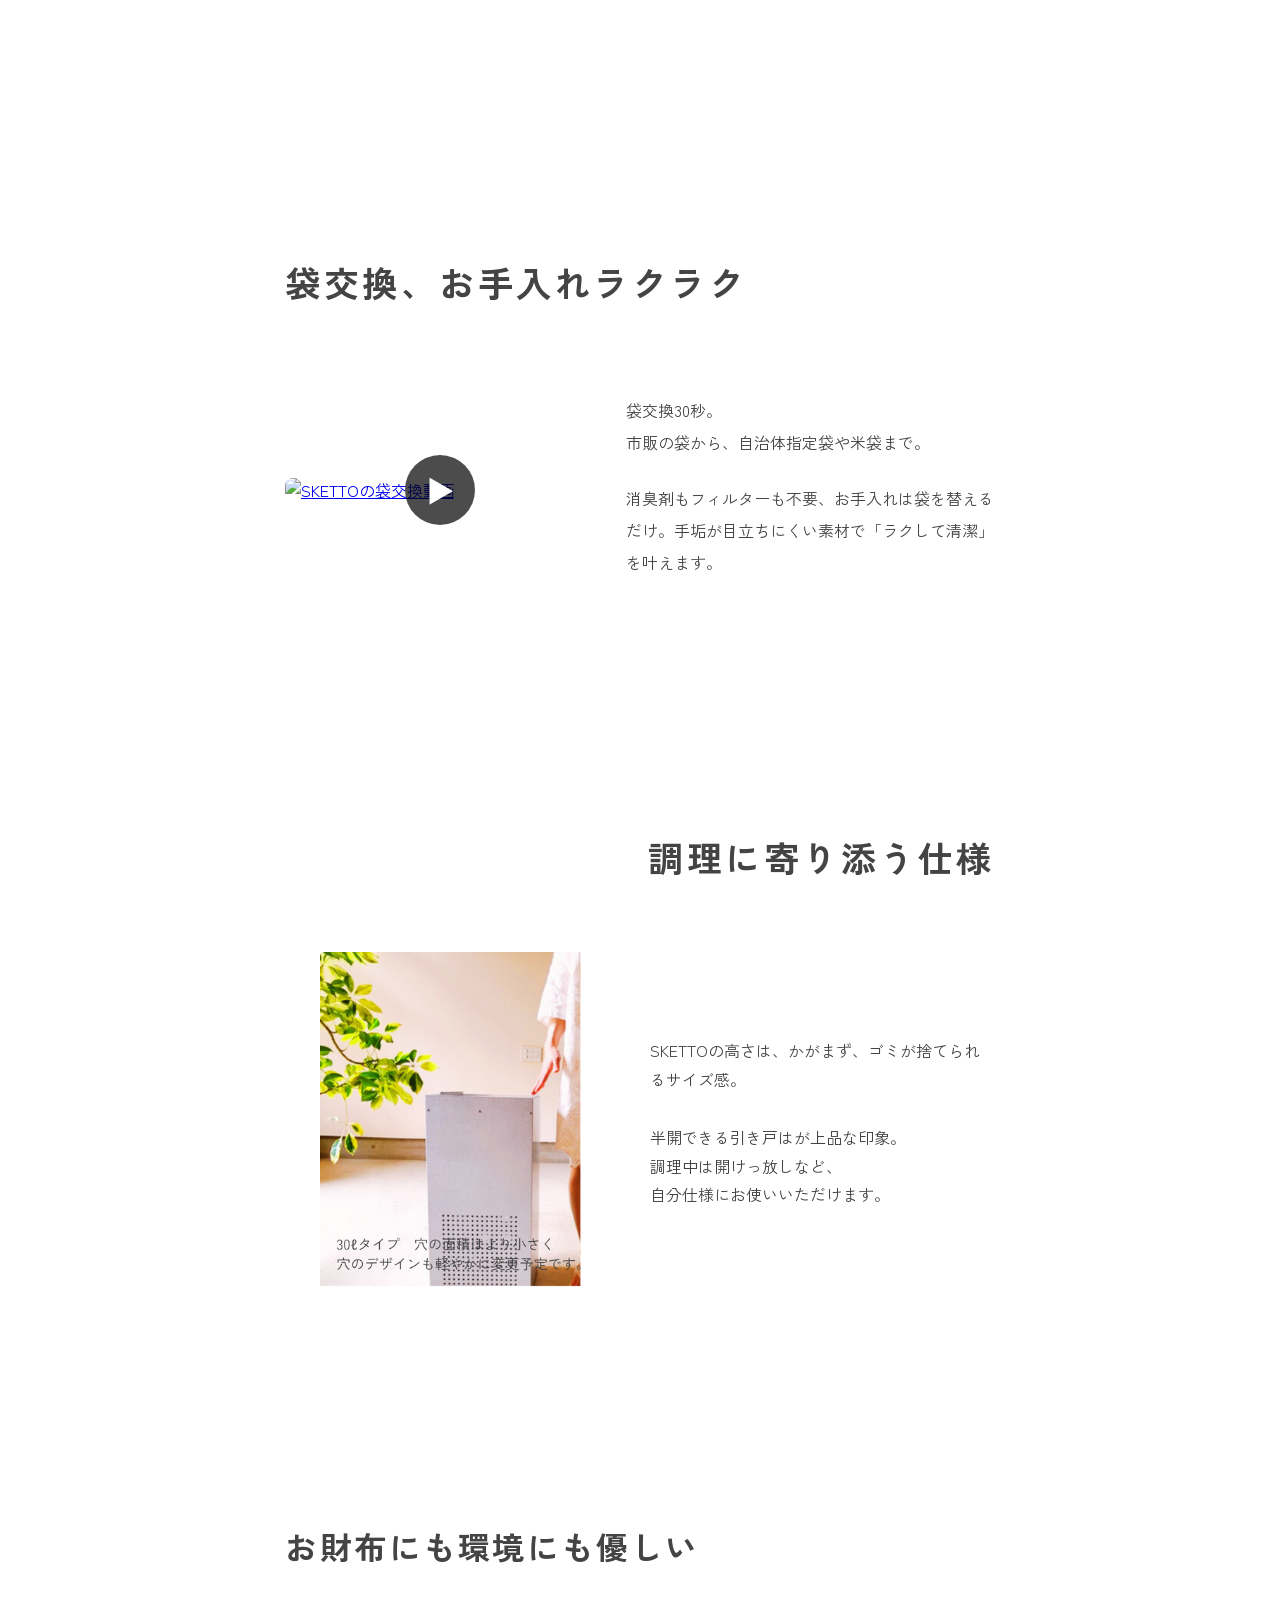
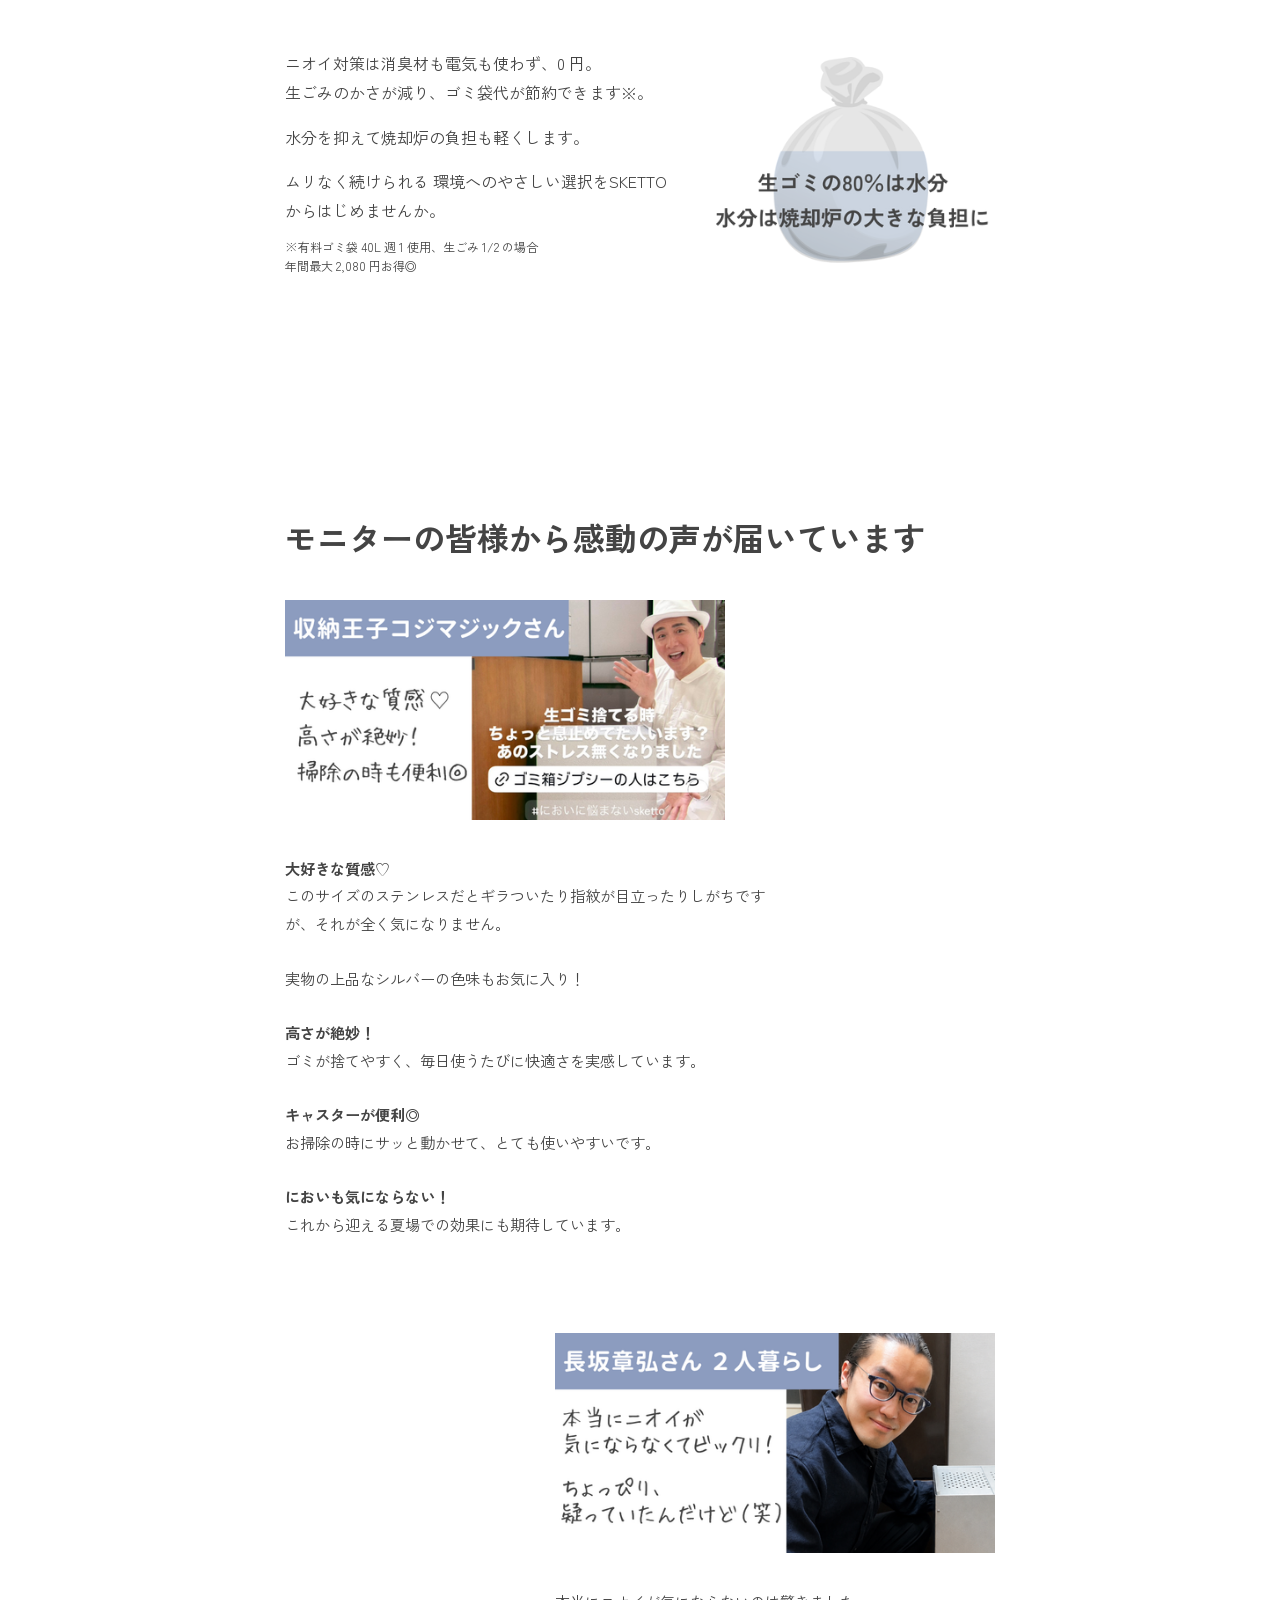
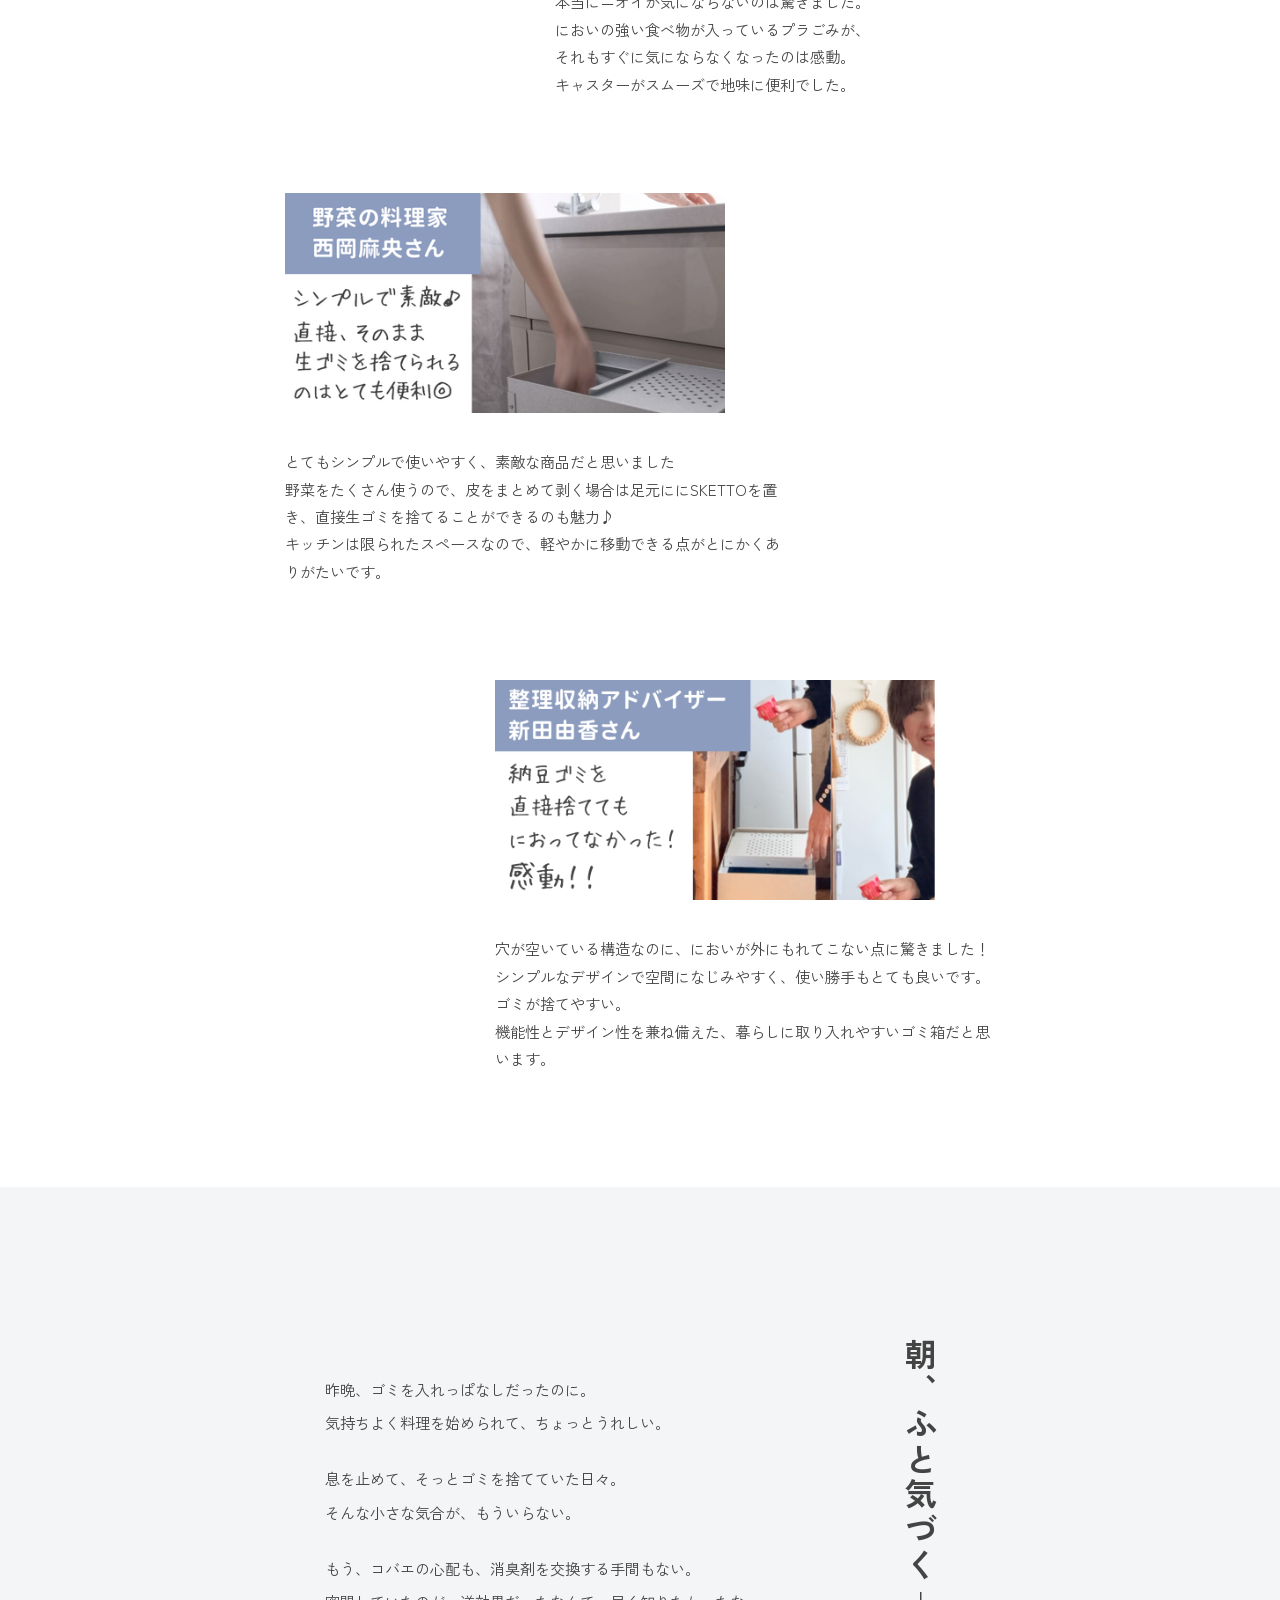
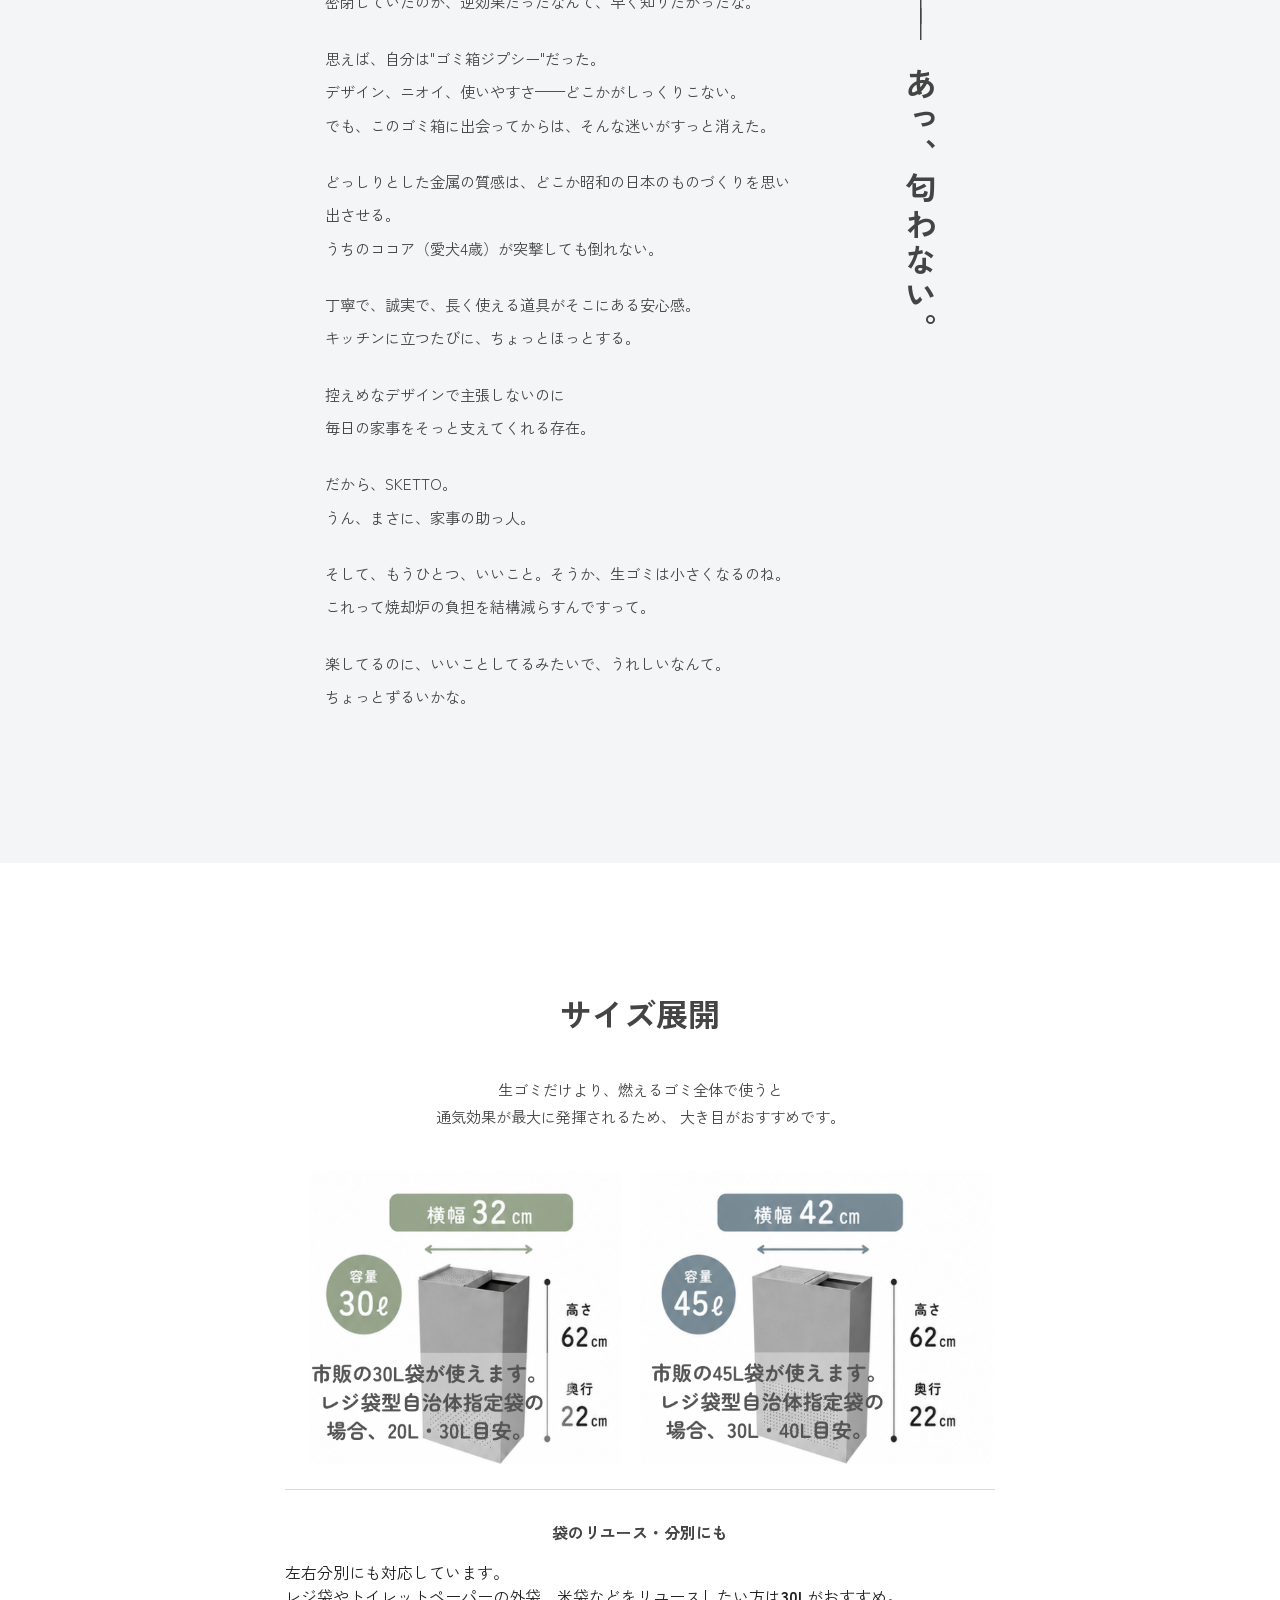
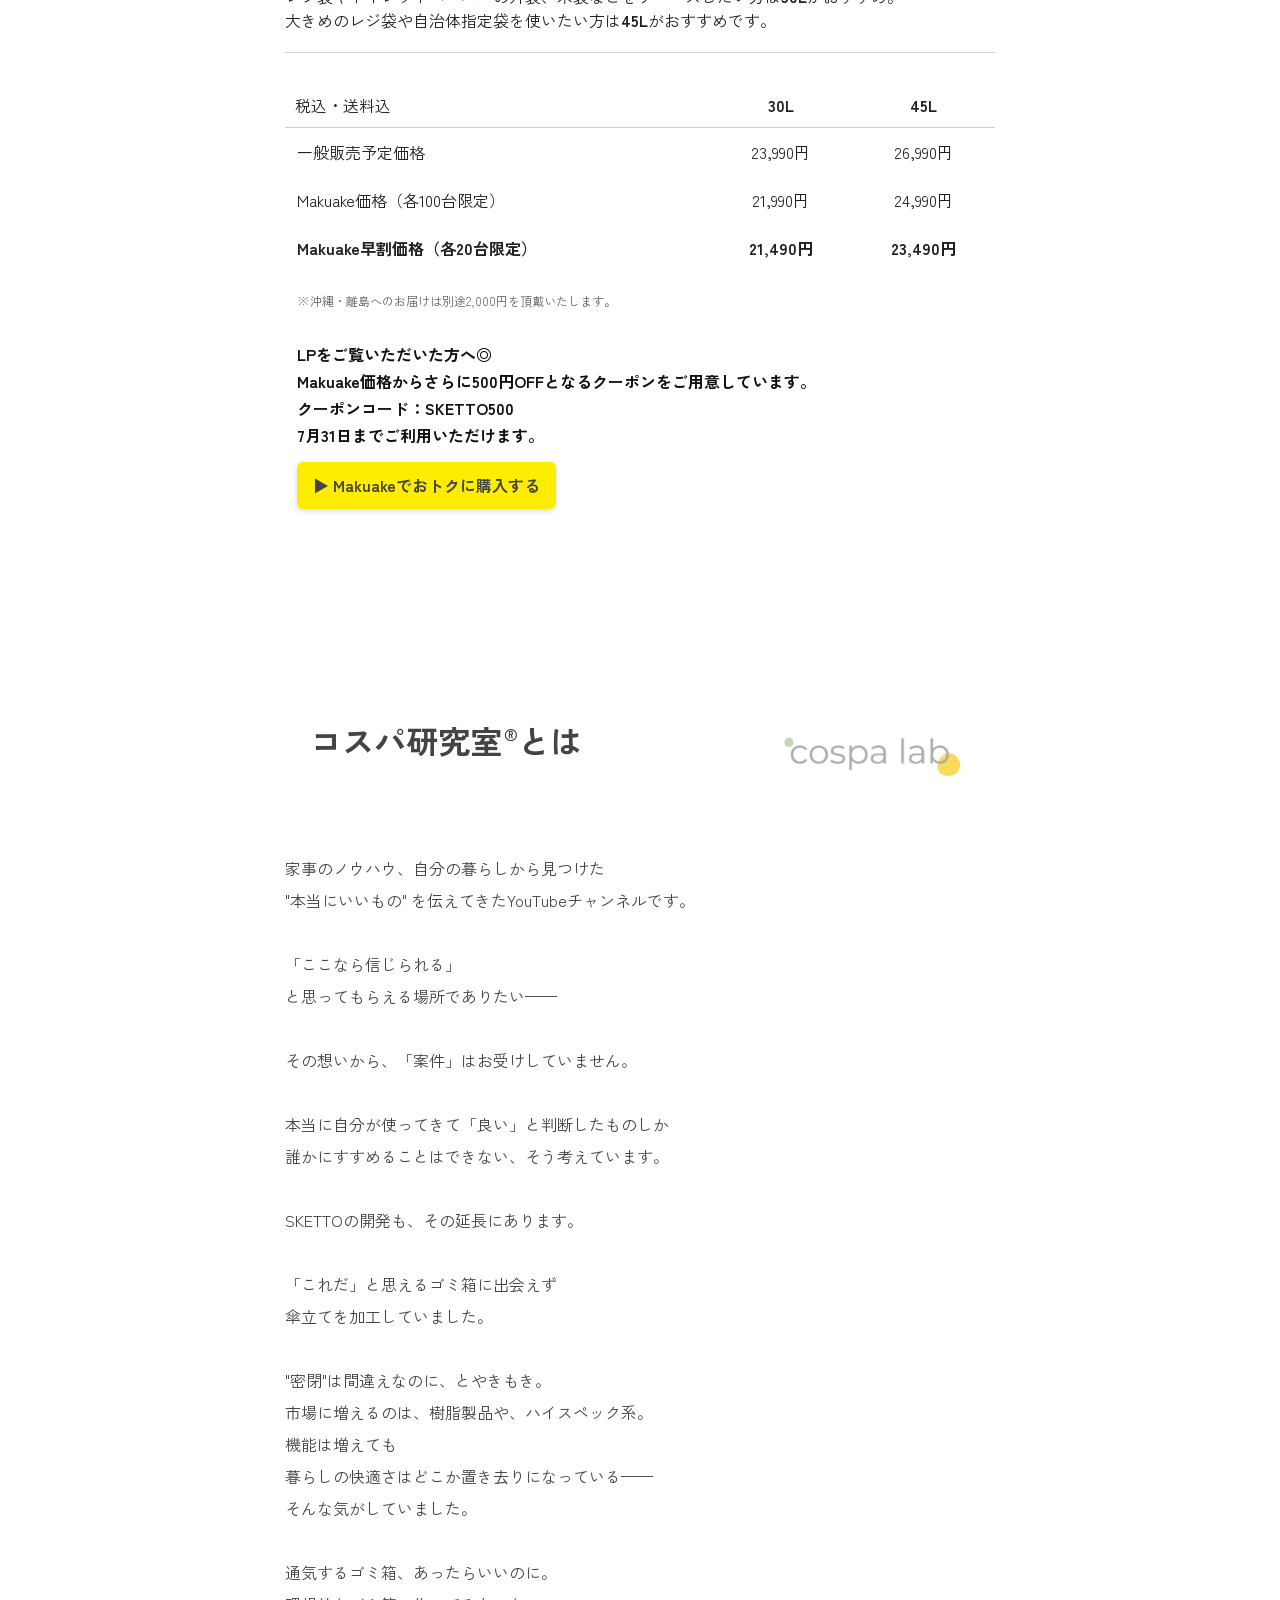
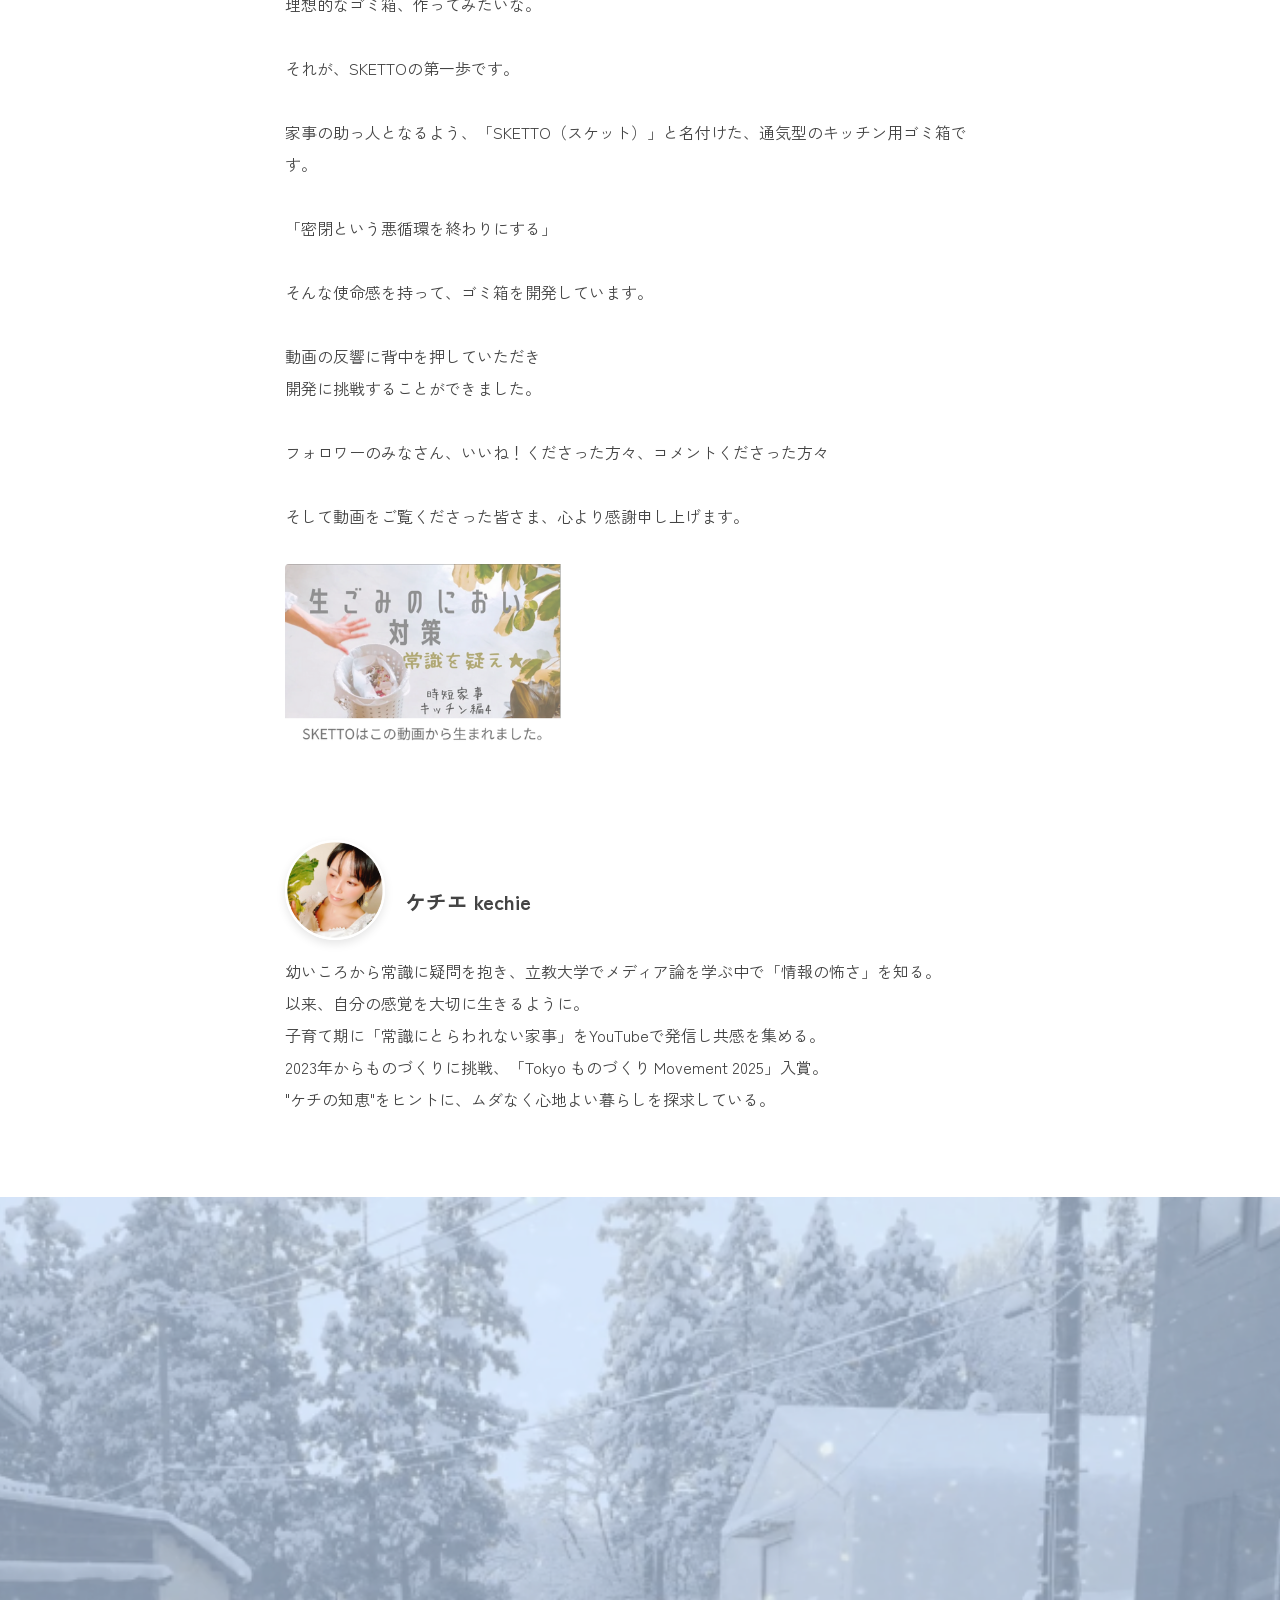
==== commit 76d17acf: "PCメニュー文字サイズ調整・スマホNEWS改行修正" ====
--- a/index.html
+++ b/index.html
@@ -96,7 +96,7 @@
 <!-- NEWS帯 -->
 <div class="news-bar">
   <div class="news-text">
-    <span class="news-item">🎉 Makuakeで追加販売分まで完全完売！365名の皆さま、ありがとうございました！</span>
+    <span class="news-item">🎉 Makuakeで追加販売分まで完全完売！<br class="news-mobile-break">365名の皆さま、ありがとうございました！</span>
     <span class="news-item">🎤 J-WAVEで注目の商品として紹介されました！</span>
     <span class="news-item">📩 今後の販売のお知らせをご希望の方は、<a href="https://forms.gle/Sq4DhFckmm3etDD7A" target="_blank" rel="noopener noreferrer">ぜひご登録ください。</a></span>
   </div>
--- a/style.css
+++ b/style.css
@@ -3542,7 +3542,7 @@
   .site-nav .container { max-width: 1320px; gap: 24px; }
   .site-nav .nav-logo-link { margin-right: 0; }
   .site-nav .nav-links { flex: 0 1 auto; justify-content: flex-start; gap: clamp(10px, 1.2vw, 20px); }
-  .site-nav .nav-links .nav-link { font-size: 13px; }
+  .site-nav .nav-links .nav-link { font-size: 14px; }
   .site-nav .nav-makuake { margin-left: auto; order: 0; }
   .site-nav .nav-links { order: 1; }
 }
@@ -3565,3 +3565,7 @@
 @media (max-width: 900px) {
   .mobile-nav-items a.mobile-makuake { background: #fff2a6; font-weight: 700; color: #333; }
 }
+
+/* Final two adjustments: desktop menu text / mobile-only NEWS break */
+.news-mobile-break { display: none; }
+@media (max-width: 767px) { .news-mobile-break { display: inline; } }
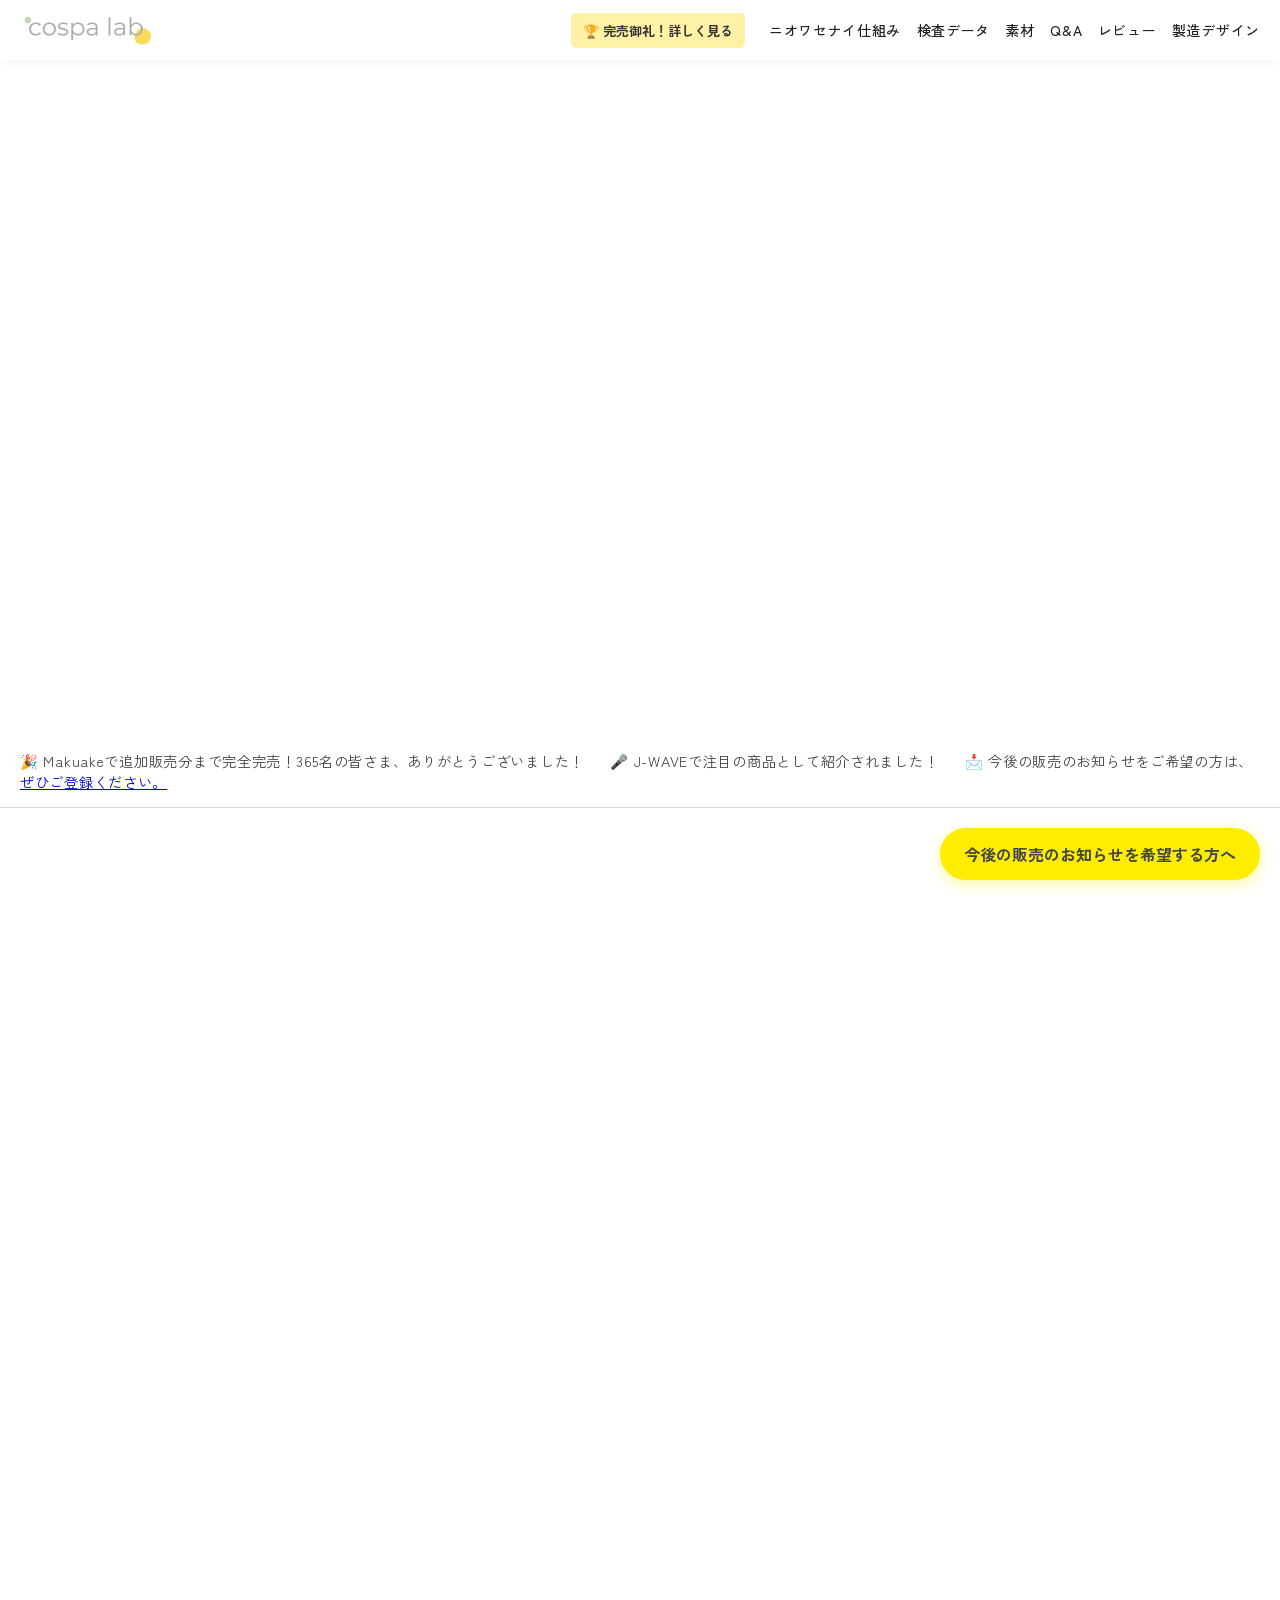
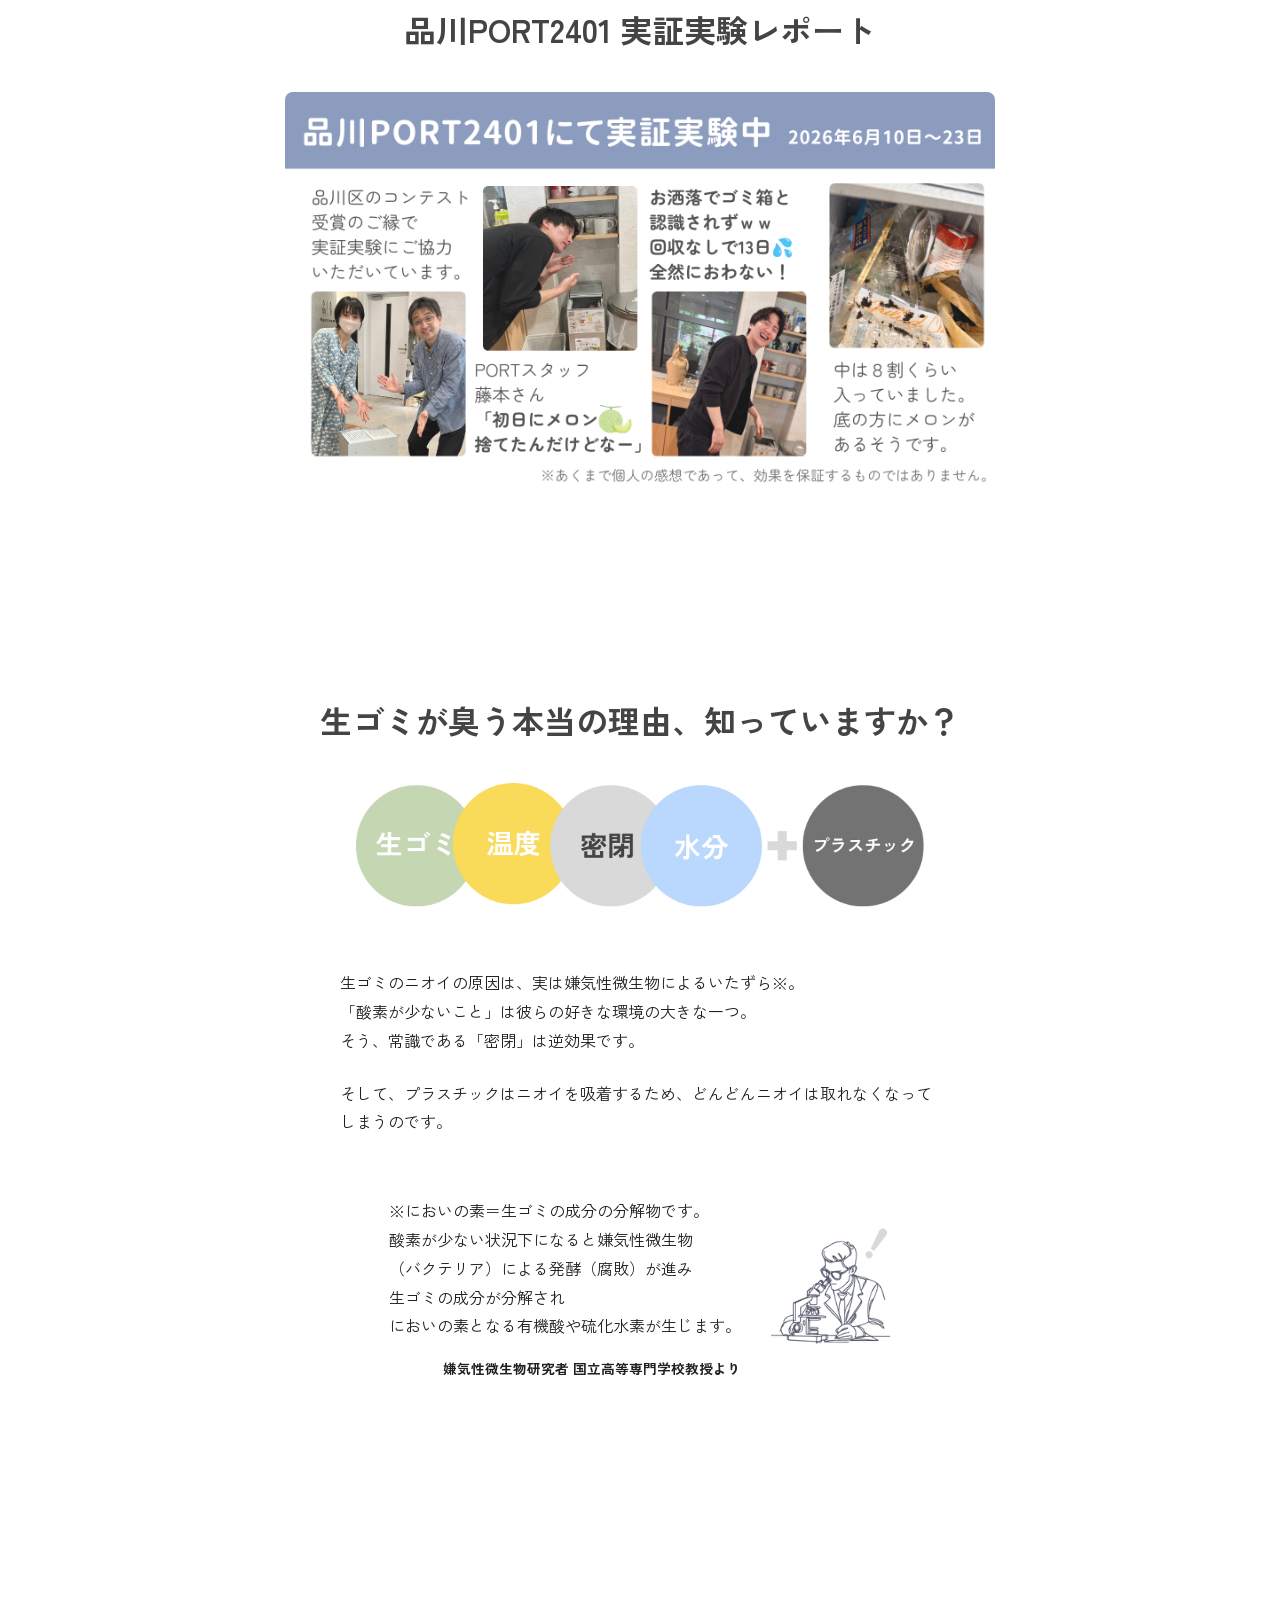
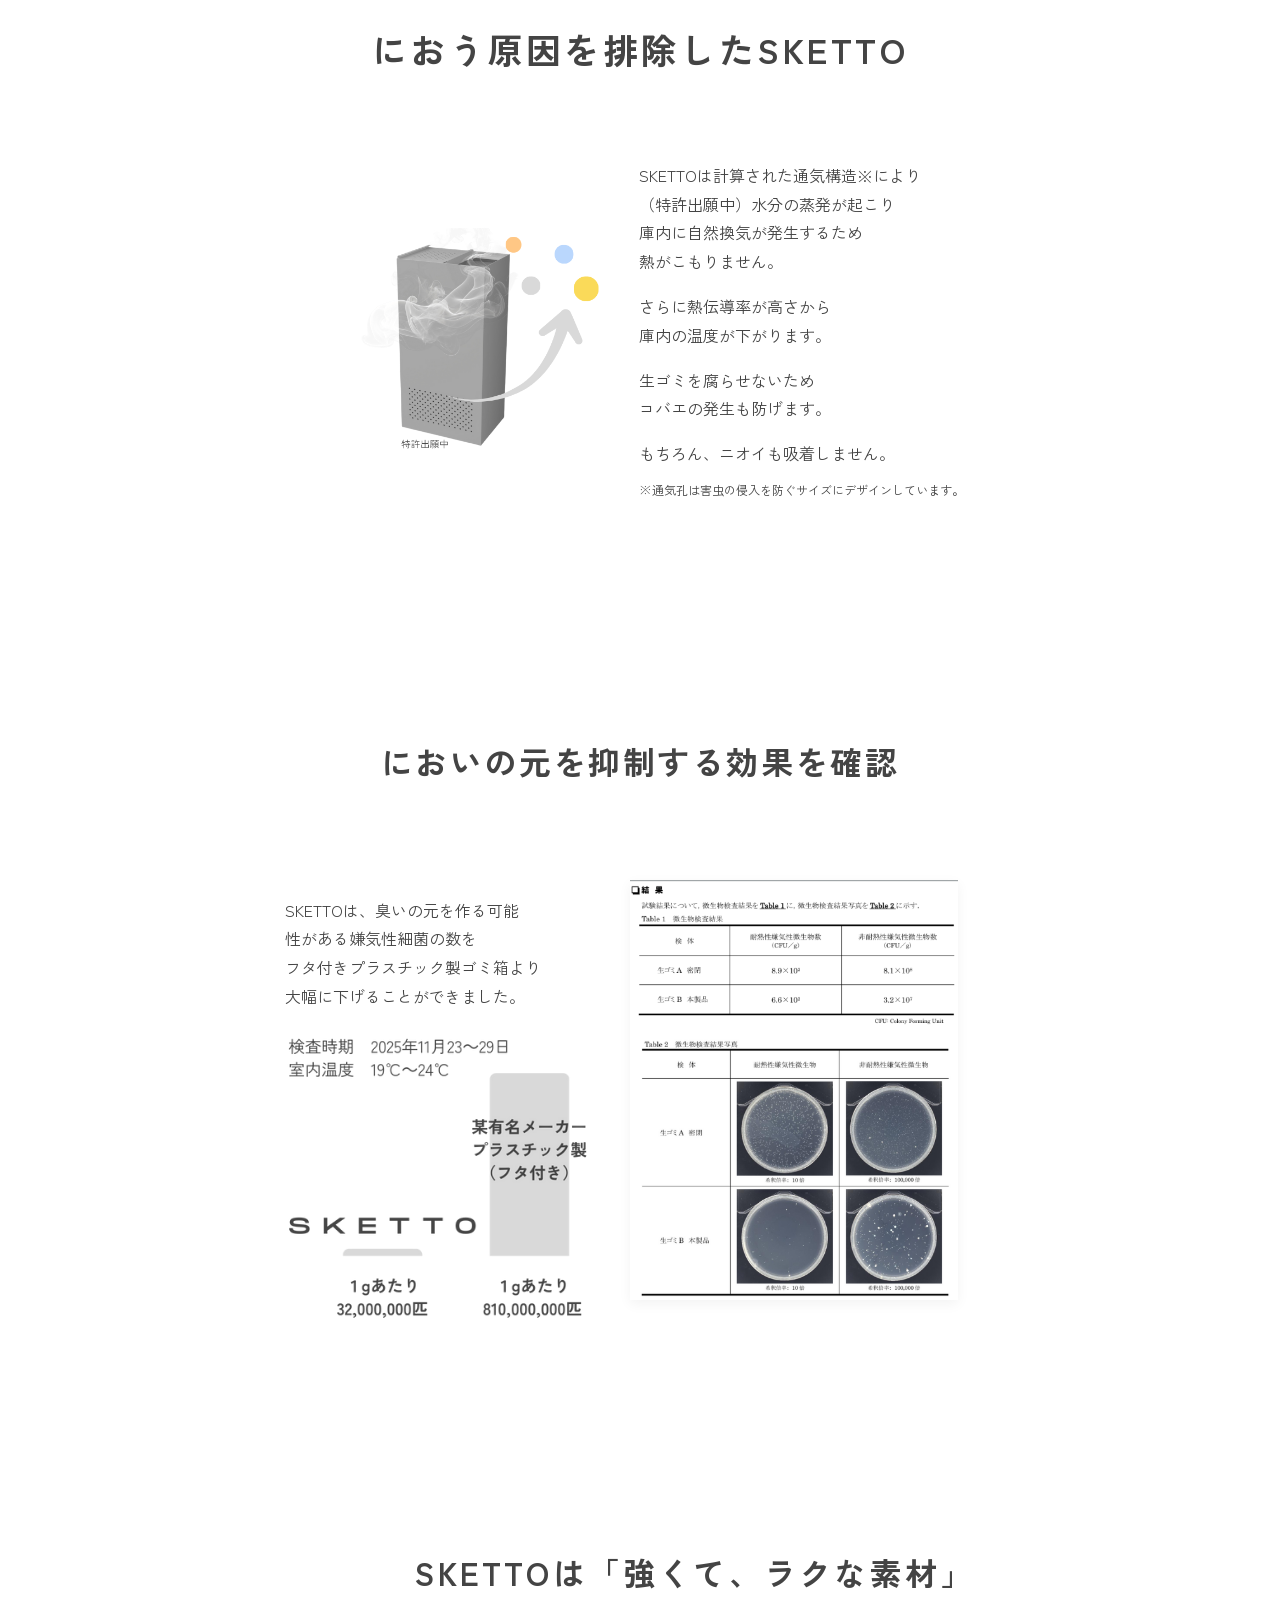
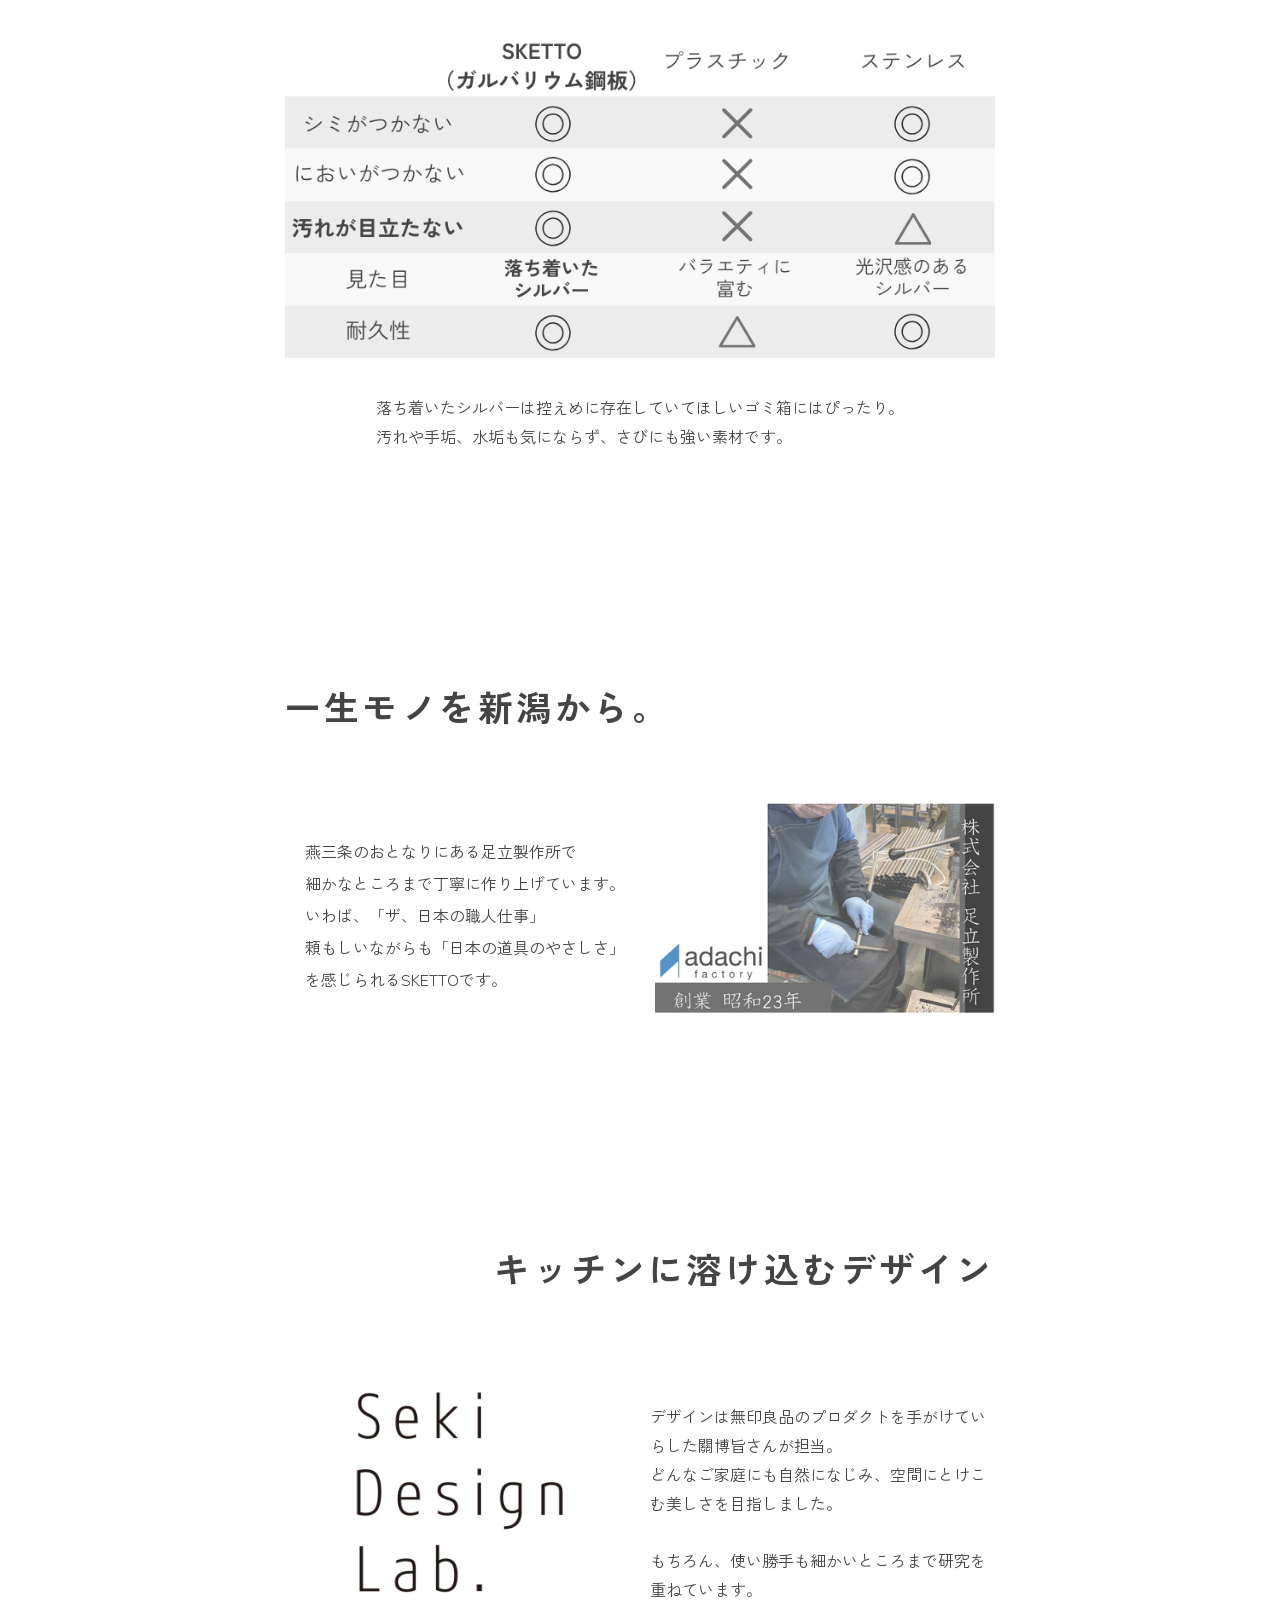
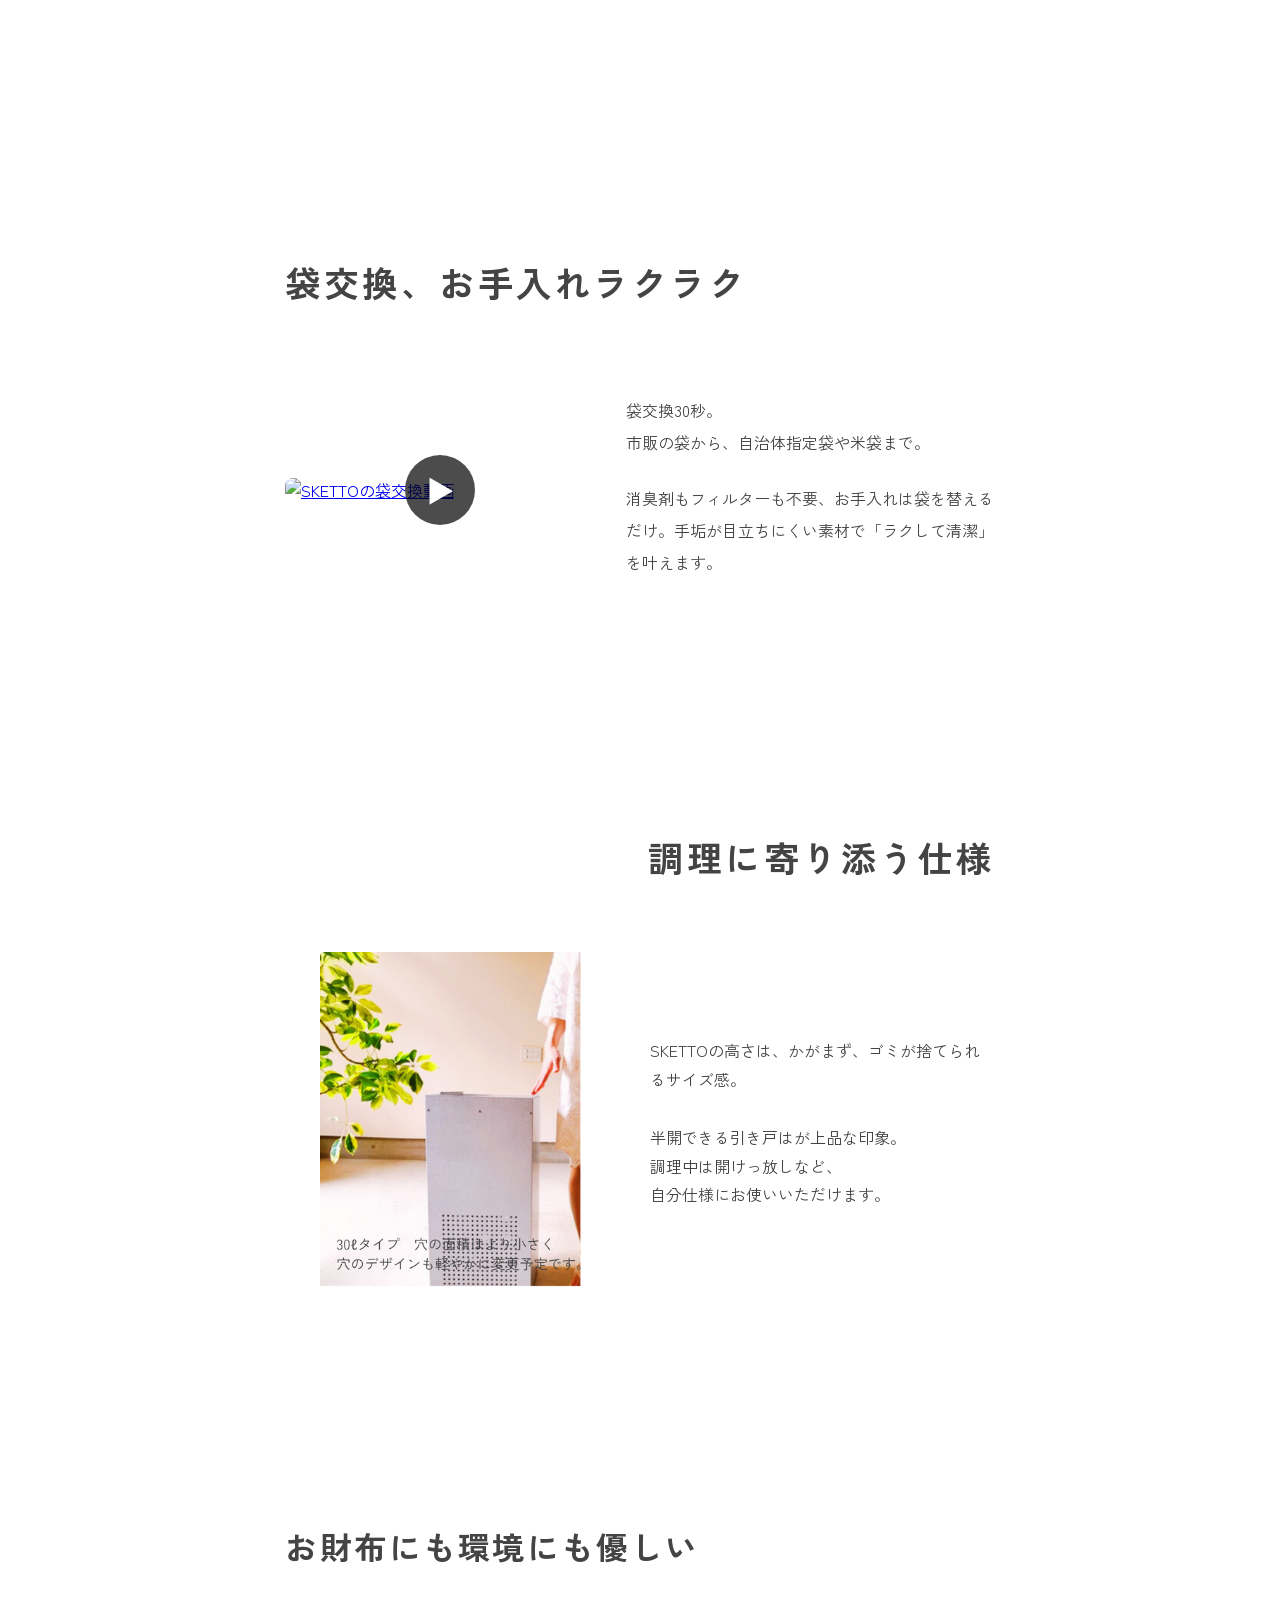
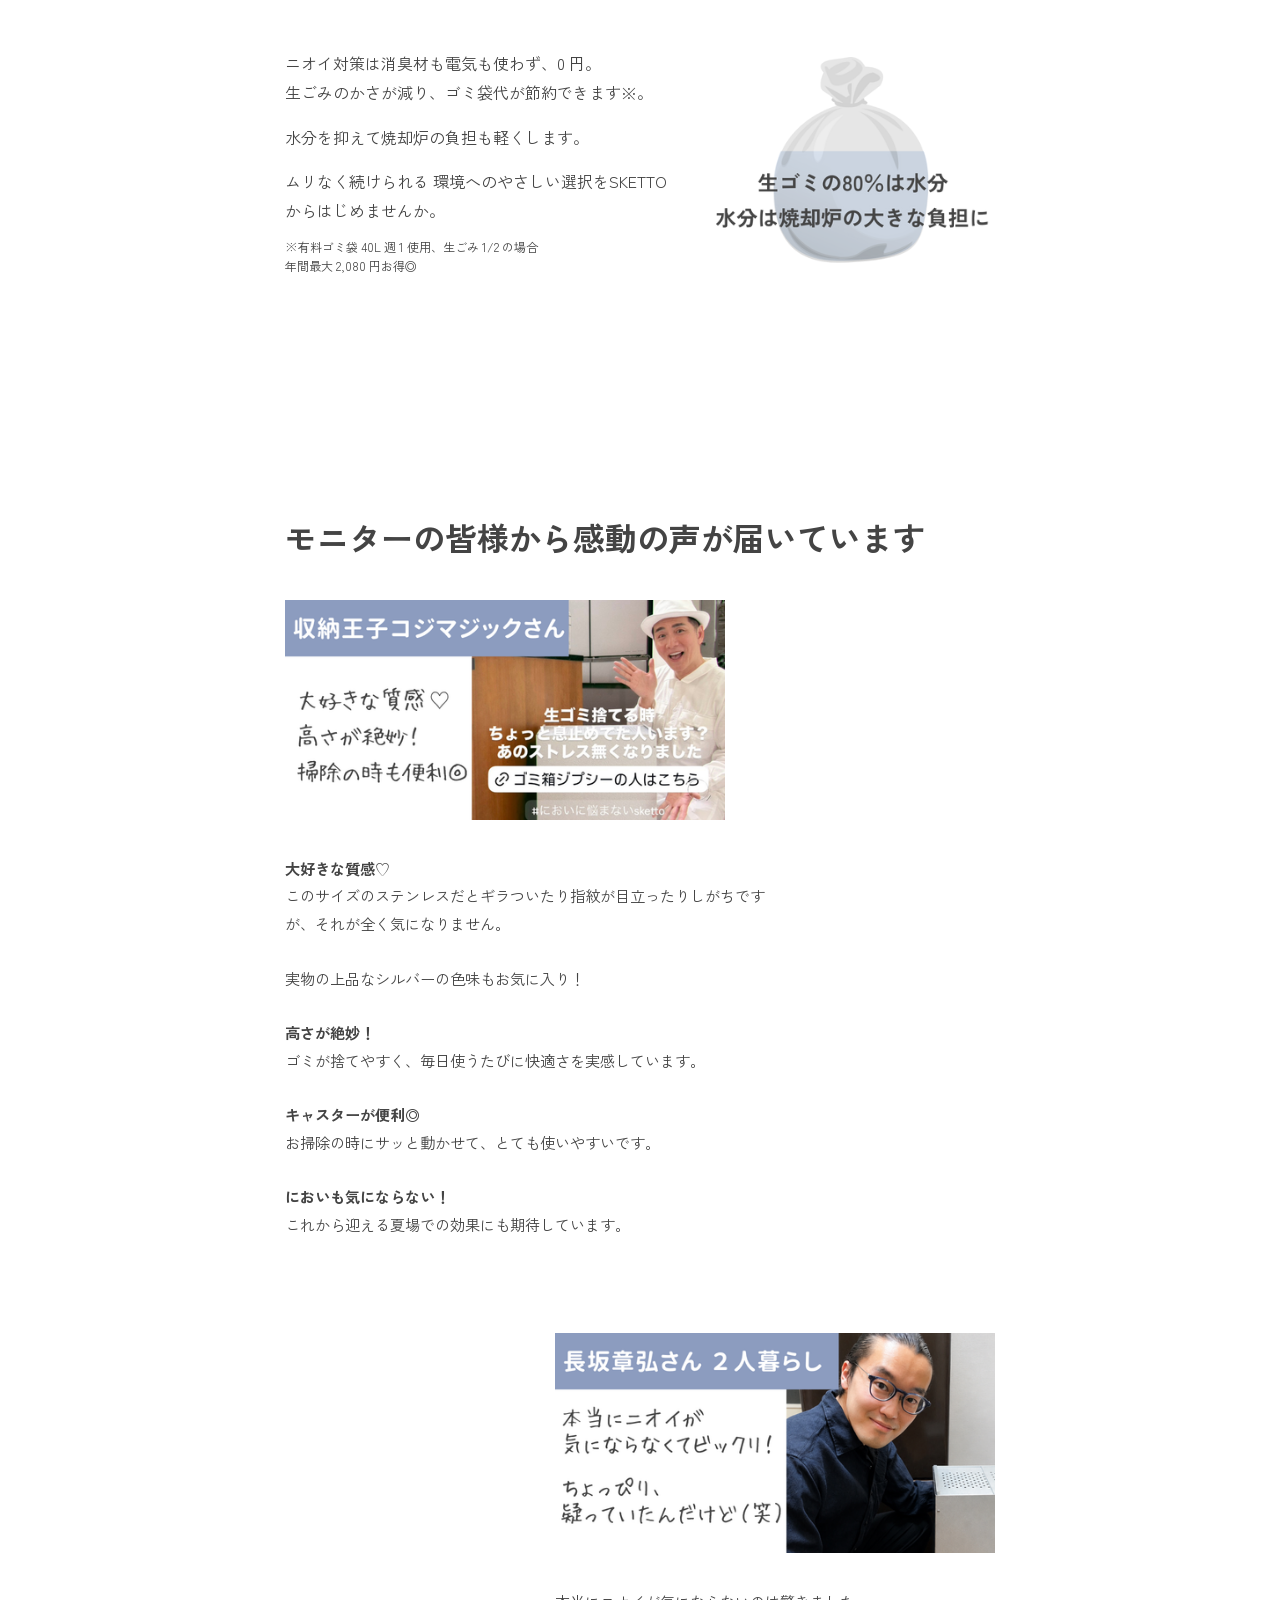
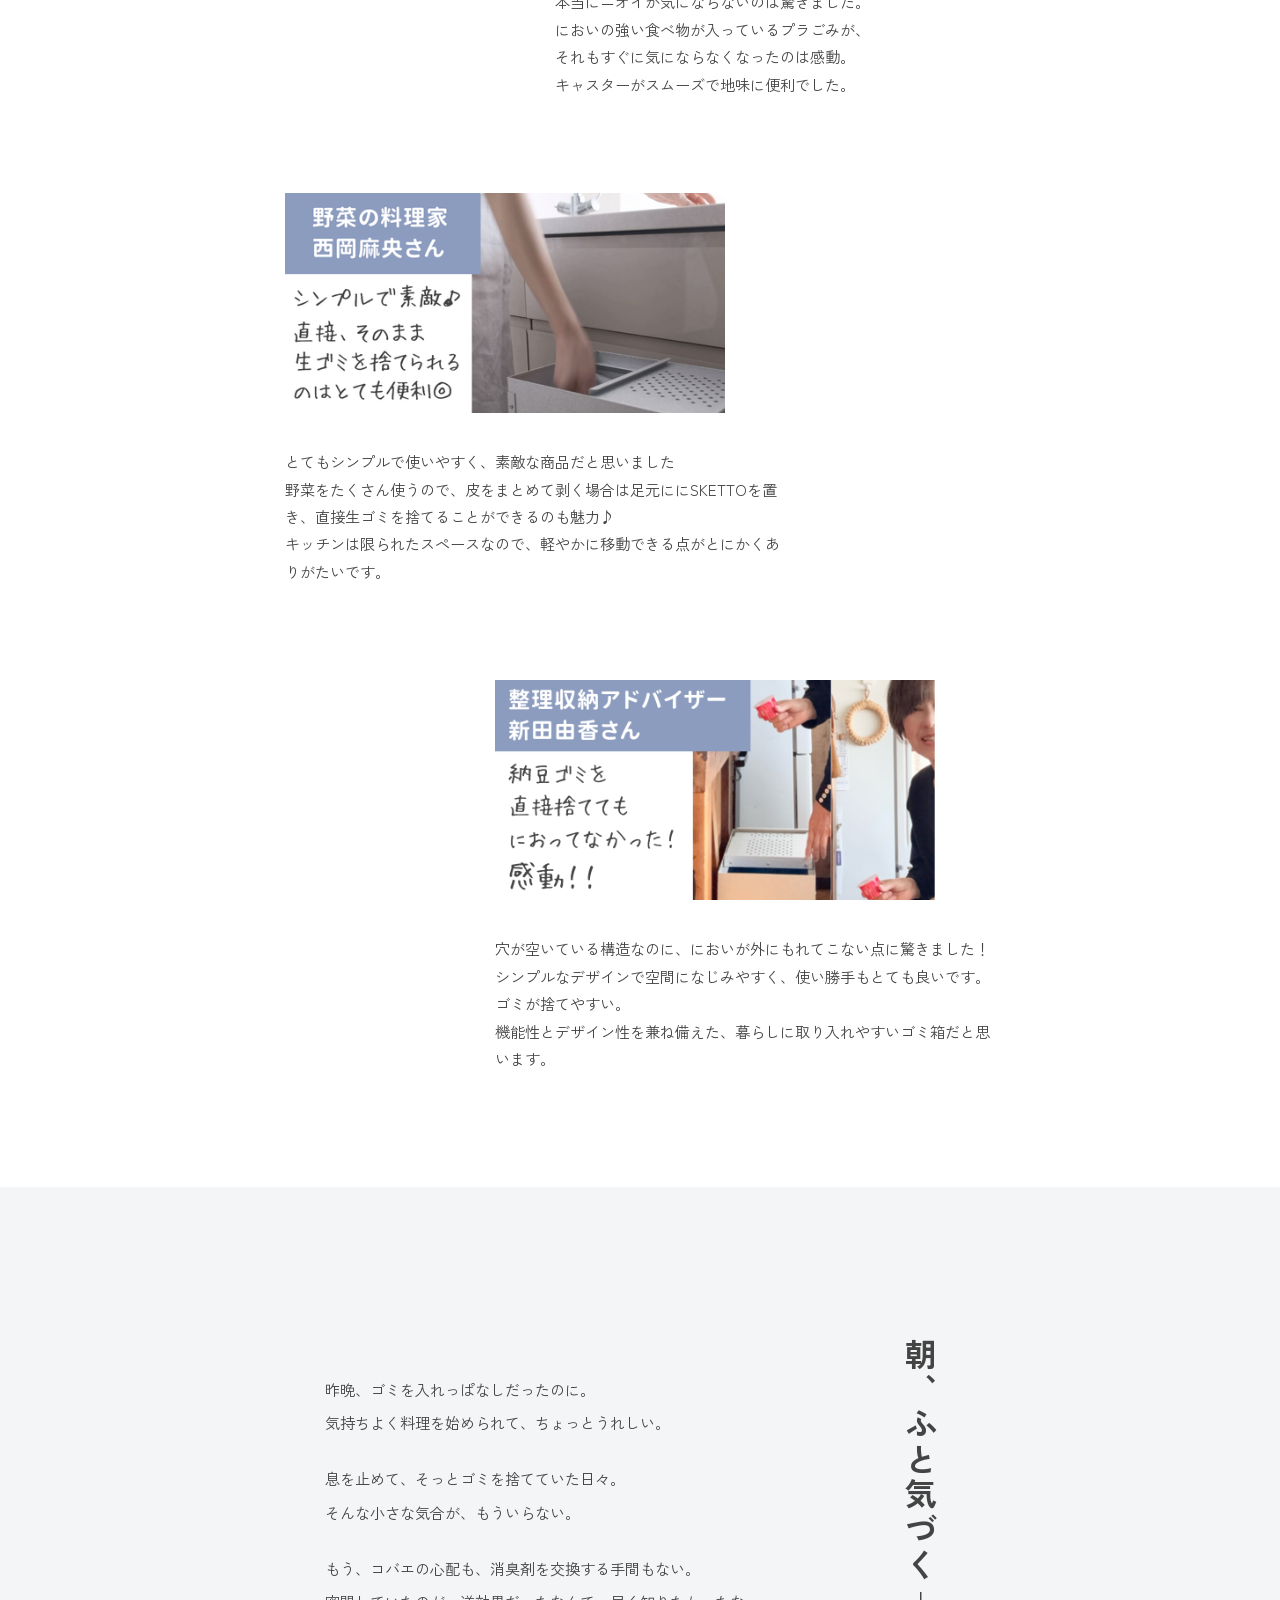
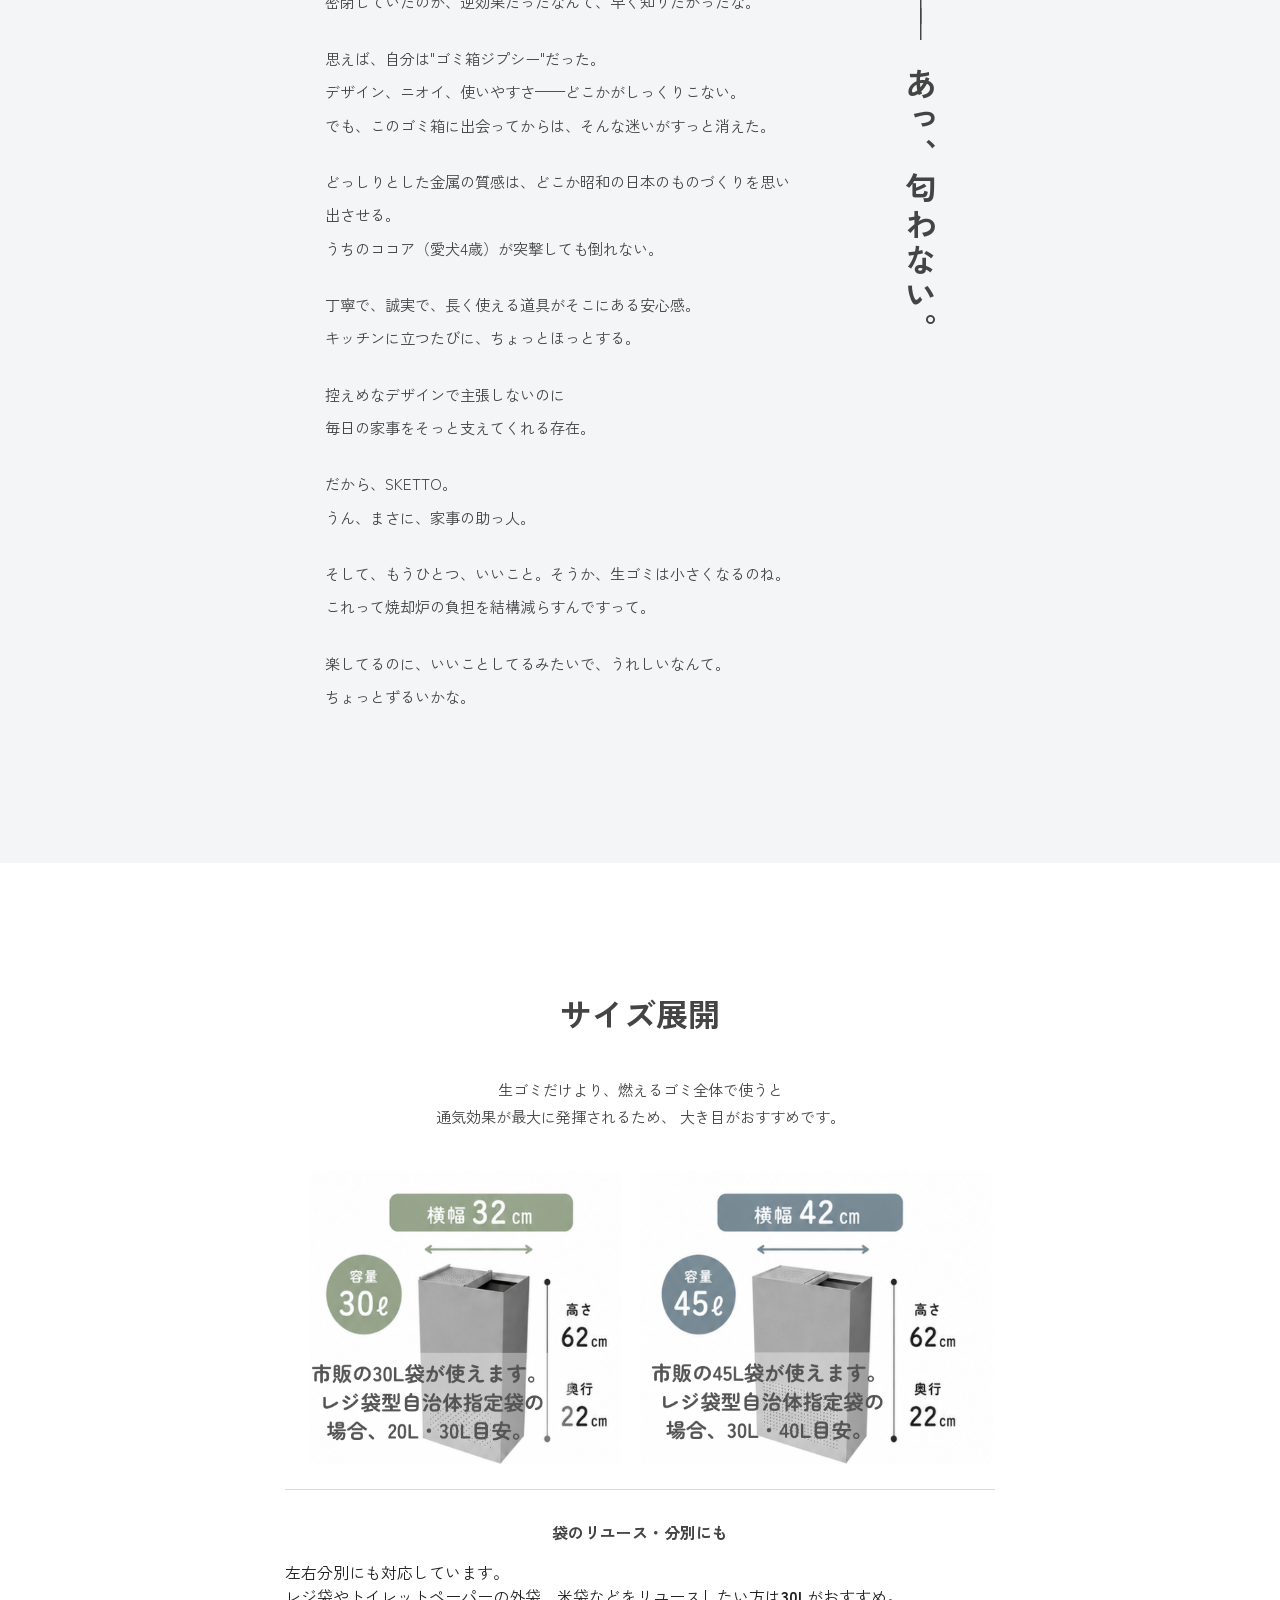
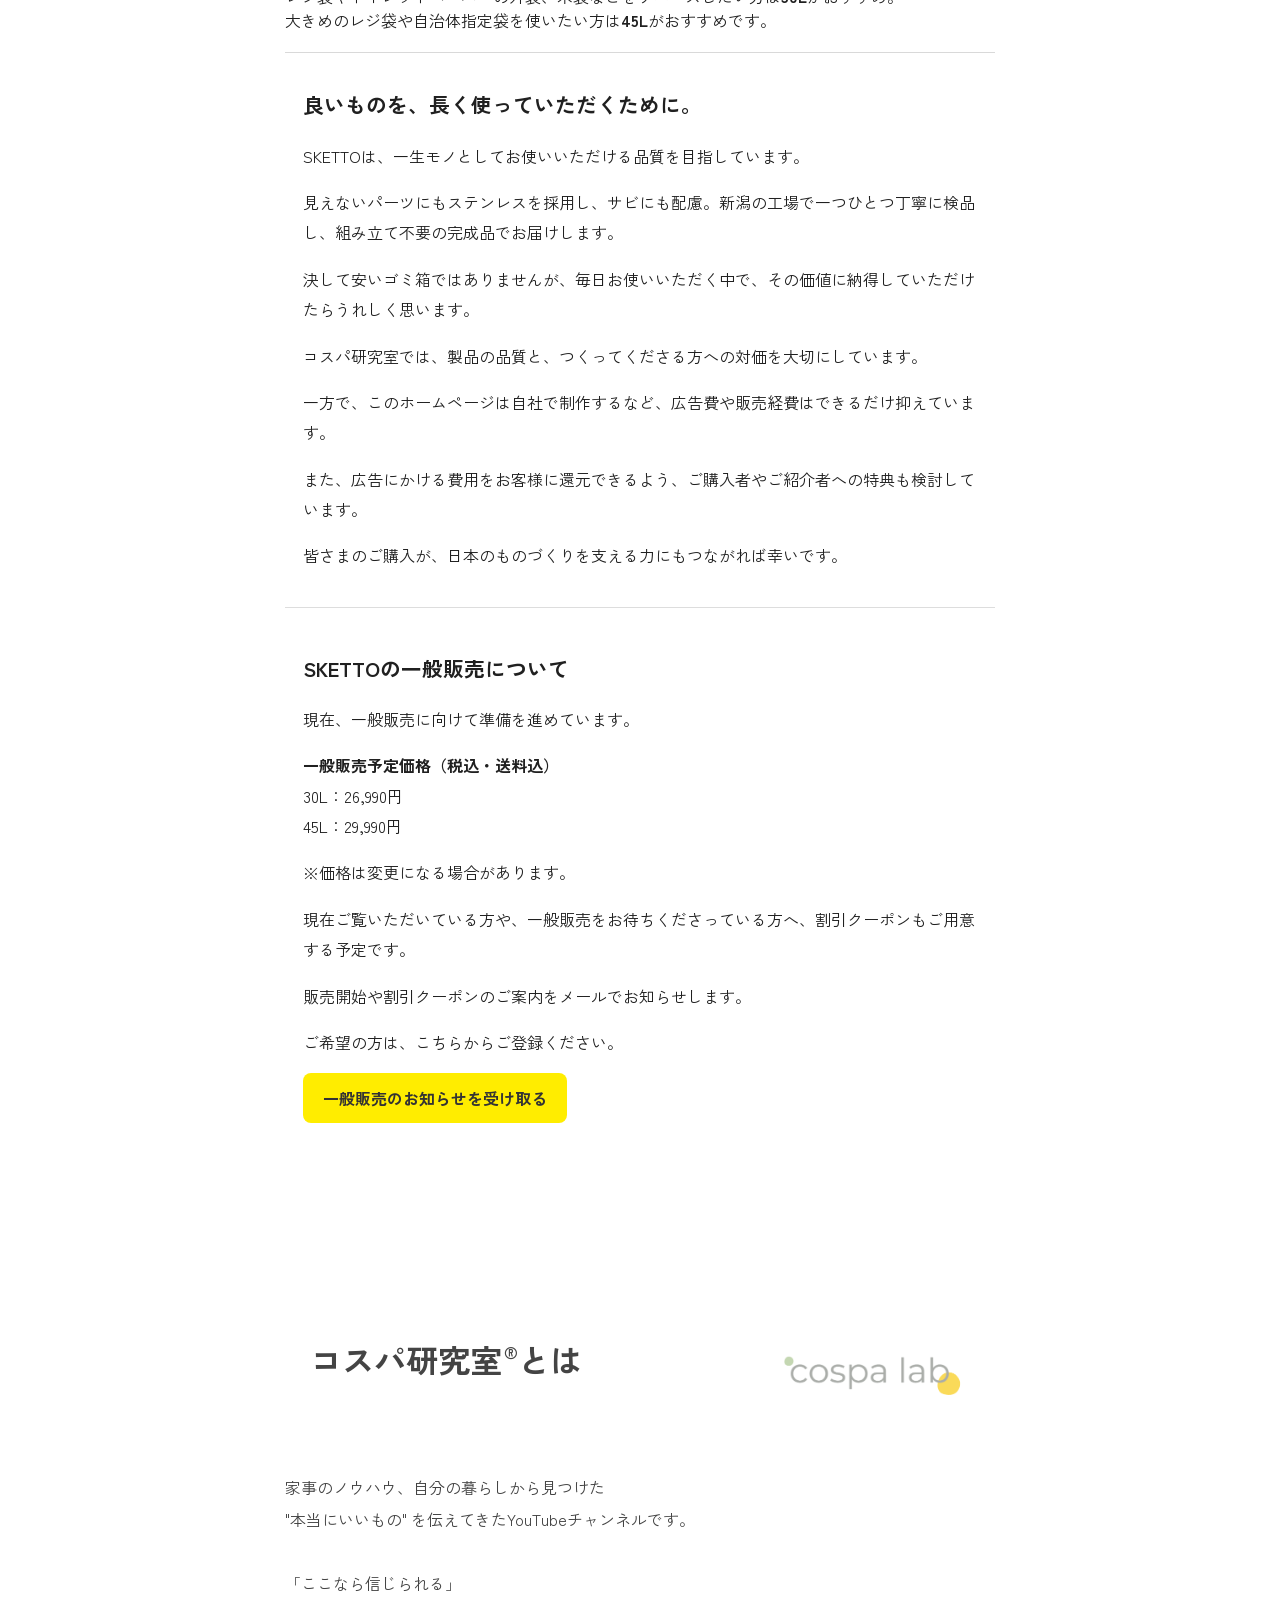
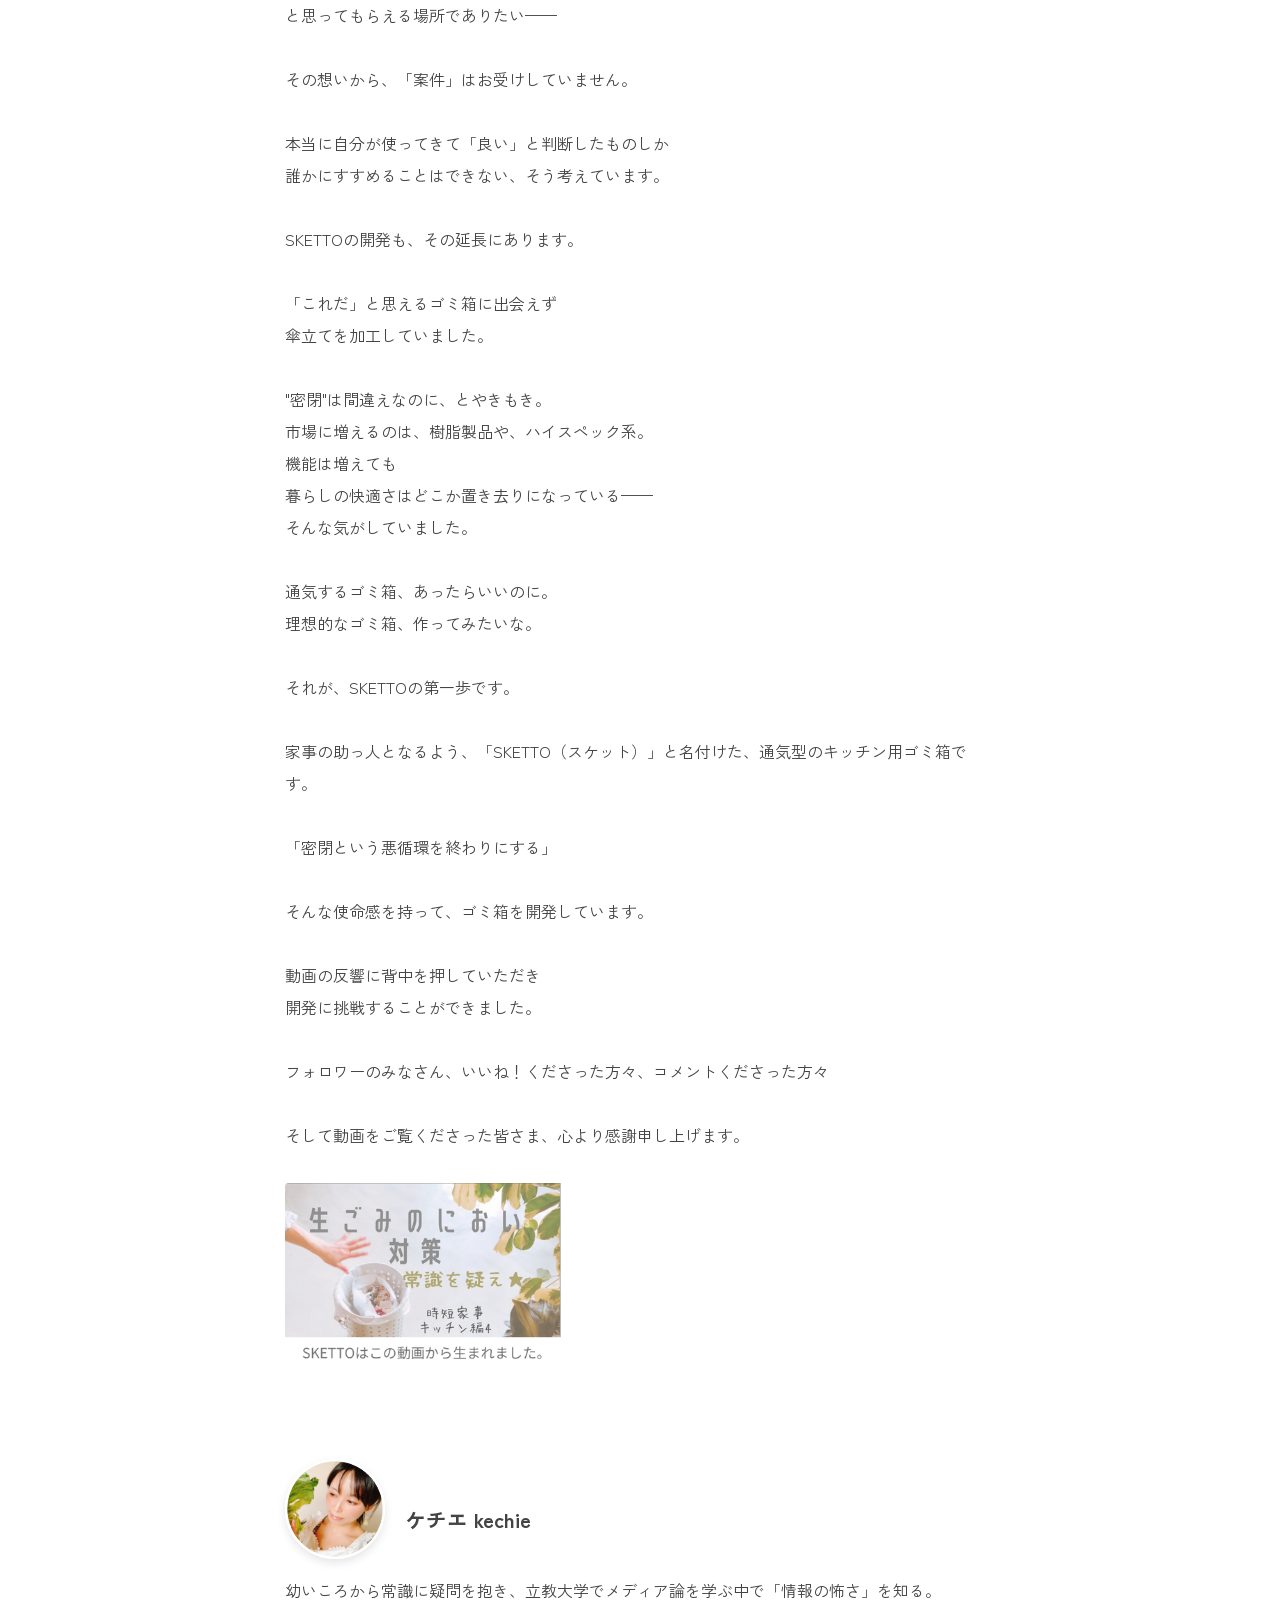
==== commit b3f2cb25: "Add files via upload" ====
--- a/index.html
+++ b/index.html
@@ -617,70 +617,25 @@
             
 
             <hr class="section-divider">
-<div style="max-width:720px; margin:28px auto; text-align:center;">
-<table style="width:100%; border-collapse:collapse; font-size:16px;">
-  <tr>
-    <th style="padding:10px; border-bottom:1px solid #ccc; text-align:left; font-weight:normal;">税込・送料込</th>
-    <th style="padding:10px; border-bottom:1px solid #ccc;">30L</th>
-    <th style="padding:10px; border-bottom:1px solid #ccc;">45L</th>
-  </tr>
-
-  <tr>
-    <th style="padding:12px; text-align:left; font-weight:normal;">一般販売予定価格</th>
-    <td style="padding:12px;">23,990円</td>
-    <td style="padding:12px;">26,990円</td>
-  </tr>
-
-  <tr>
-    <th style="padding:12px; text-align:left; font-weight:normal;">Makuake価格（各100台限定）</th>
-    <td style="padding:12px;">21,990円</td>
-    <td style="padding:12px;">24,990円</td>
-  </tr>
-
-  <tr>
-  <th style="padding:12px; text-align:left; font-weight:bold;">
-    Makuake早割価格（各20台限定）
-  </th>
-  <td style="padding:12px; font-weight:bold;">21,490円</td>
-  <td style="padding:12px; font-weight:bold;">23,490円</td>
-</tr>
-
-<tr>
-  <td colspan="3" style="padding:14px 12px 4px; text-align:left; line-height:1.7;">
-    <span style="font-size:12px; color:#666;">
-      ※沖縄・離島へのお届けは別途2,000円を頂戴いたします。
-    </span><br><br>
-
-    <strong style="font-size:16px; display:block; color:#111;">
-      LPをご覧いただいた方へ◎<br>
-      Makuake価格からさらに500円OFFとなるクーポンをご用意しています。<br>
-      クーポンコード：SKETTO500<br>
-      7月31日までご利用いただけます。
-    </strong>
-
-    <div style="margin-top:12px; text-align:left;">
-      <a href="https://www.makuake.com/project/cospalab/"
-         target="_blank"
-         rel="noopener noreferrer"
-         style="
-           display:inline-block;
-           padding:10px 16px;
-           background:#FFED00;
-           color:#454545;
-           font-weight:bold;
-           text-decoration:none;
-           border-radius:6px;
-           box-shadow:0 2px 6px rgba(0,0,0,0.15);
-         ">
-        ▶ Makuakeでおトクに購入する
-      </a>
-    </div>
-
-  </td>
-</tr>
-
-</table>
-   
+<div class="quality-price-note">
+  <h3>良いものを、長く使っていただくために。</h3>
+  <p>SKETTOは、一生モノとしてお使いいただける品質を目指しています。</p>
+  <p>見えないパーツにもステンレスを採用し、サビにも配慮。新潟の工場で一つひとつ丁寧に検品し、組み立て不要の完成品でお届けします。</p>
+  <p>決して安いゴミ箱ではありませんが、毎日お使いいただく中で、その価値に納得していただけたらうれしく思います。</p>
+  <p>コスパ研究室では、製品の品質と、つくってくださる方への対価を大切にしています。</p>
+  <p>一方で、このホームページは自社で制作するなど、広告費や販売経費はできるだけ抑えています。</p>
+  <p>また、広告にかける費用をお客様に還元できるよう、ご購入者やご紹介者への特典も検討しています。</p>
+  <p>皆さまのご購入が、日本のものづくりを支える力にもつながれば幸いです。</p>
+</div>
+<div class="general-sale-notice">
+  <h3>SKETTOの一般販売について</h3>
+  <p>現在、一般販売に向けて準備を進めています。</p>
+  <p><strong>一般販売予定価格（税込・送料込）</strong><br>30L：26,990円<br>45L：29,990円</p>
+  <p>※価格は変更になる場合があります。</p>
+  <p>現在ご覧いただいている方や、一般販売をお待ちくださっている方へ、割引クーポンもご用意する予定です。</p>
+  <p>販売開始や割引クーポンのご案内をメールでお知らせします。</p>
+  <p>ご希望の方は、こちらからご登録ください。</p>
+  <a class="general-sale-link" href="https://forms.gle/Sq4DhFckmm3etDD7A" target="_blank" rel="noopener noreferrer">一般販売のお知らせを受け取る</a>
 </div>
 
 
--- a/style.css
+++ b/style.css
@@ -3569,3 +3569,18 @@
 /* Final two adjustments: desktop menu text / mobile-only NEWS break */
 .news-mobile-break { display: none; }
 @media (max-width: 767px) { .news-mobile-break { display: inline; } }
+
+/* 2026-11-02: Mobile-only review overflow fix */
+@media (max-width: 767px) {
+  #voices, #voices .container, #voices .voices-list, #voices .voice-item,
+  #voices .voice-inner-wrapper, #voices .voice-image-area,
+  #voices .voice-content-area { min-width: 0; max-width: 100%; box-sizing: border-box; }
+  #voices .voice-inner-wrapper { width: 100%; }
+  #voices .voice-composite-img { display: block; width: 100%; max-width: 100%; height: auto; object-fit: contain; }
+  #voices .voice-text { overflow-wrap: anywhere; }
+}
+.quality-price-note, .general-sale-notice { max-width: 720px; margin: 36px auto; padding: 0 18px; box-sizing: border-box; text-align: left; }
+.quality-price-note h3, .general-sale-notice h3 { font-size: 1.3rem; line-height: 1.5; margin-bottom: 20px; }
+.quality-price-note p, .general-sale-notice p { line-height: 1.9; margin: 0 0 16px; }
+.general-sale-notice { padding-top: 24px; border-top: 1px solid #ddd; }
+.general-sale-link { display: inline-block; background: #ffed00; color: #333; padding: 13px 20px; border-radius: 8px; font-weight: bold; text-decoration: none; }
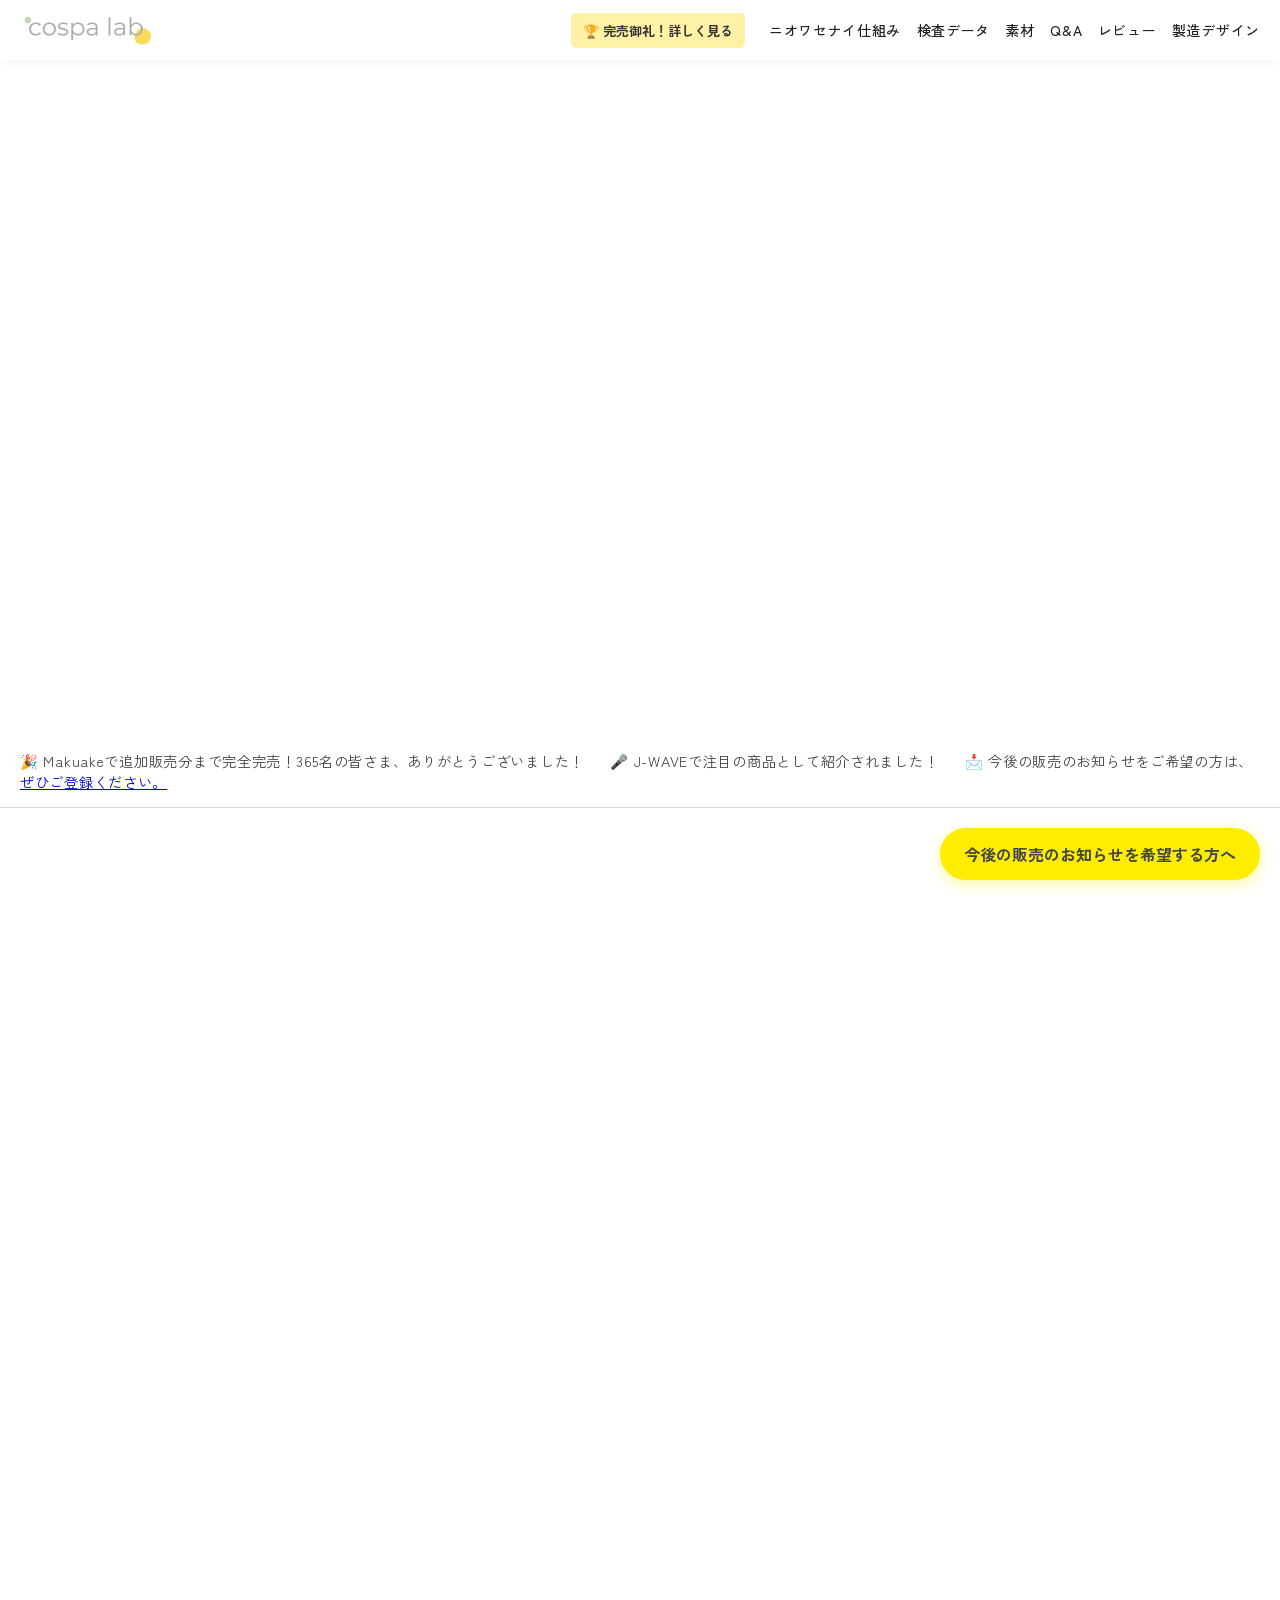
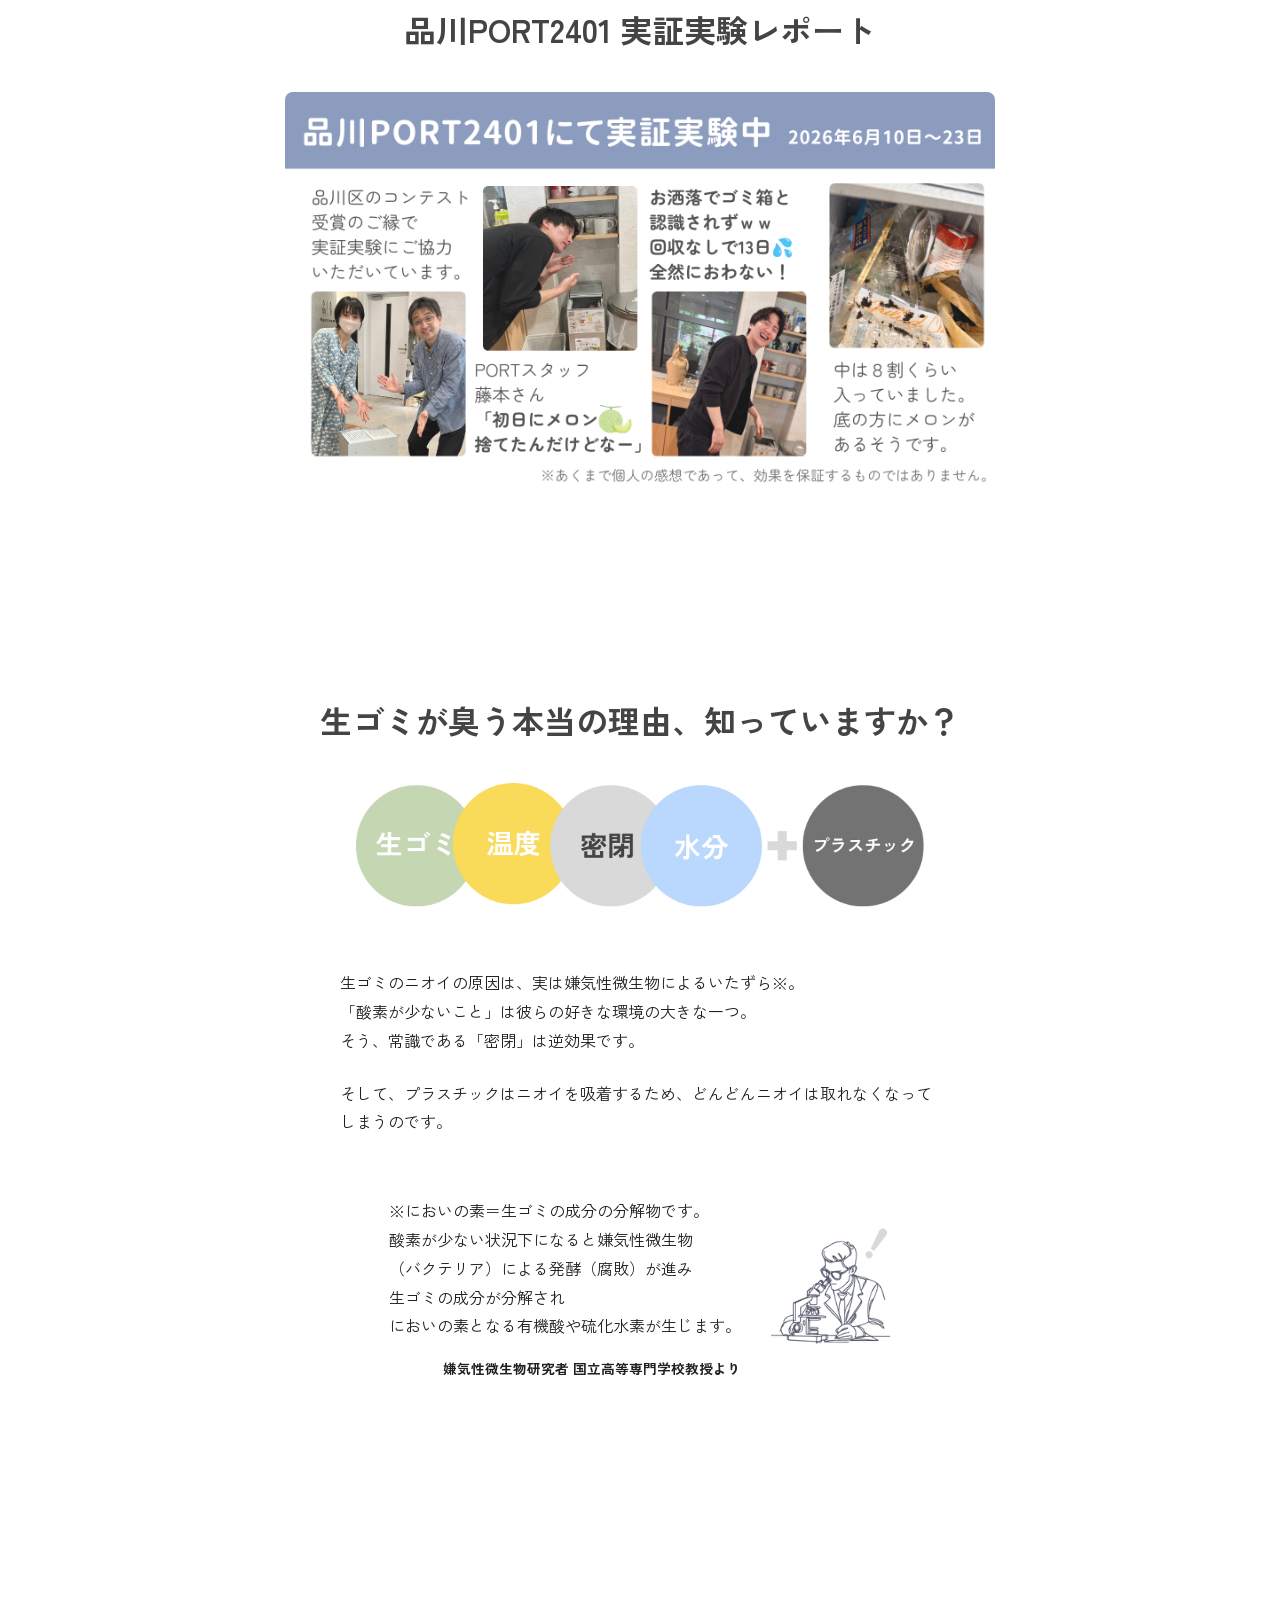
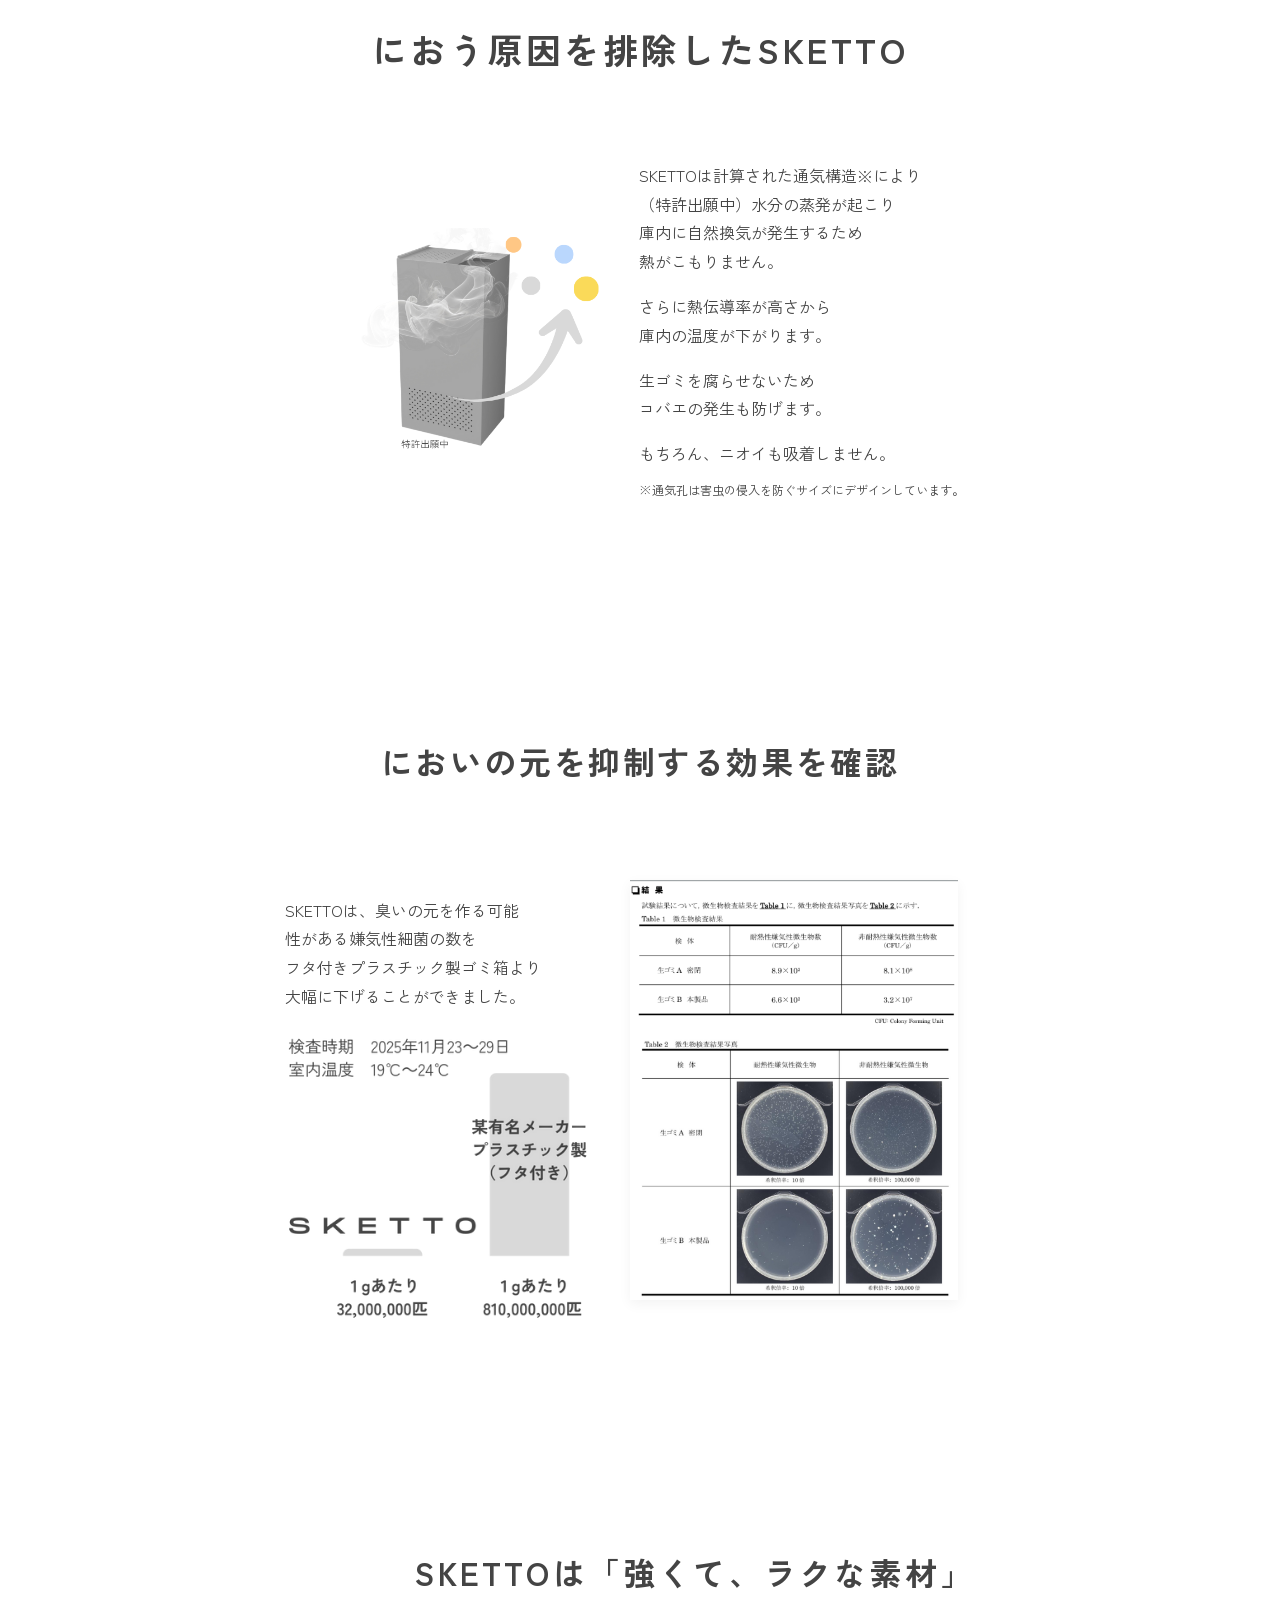
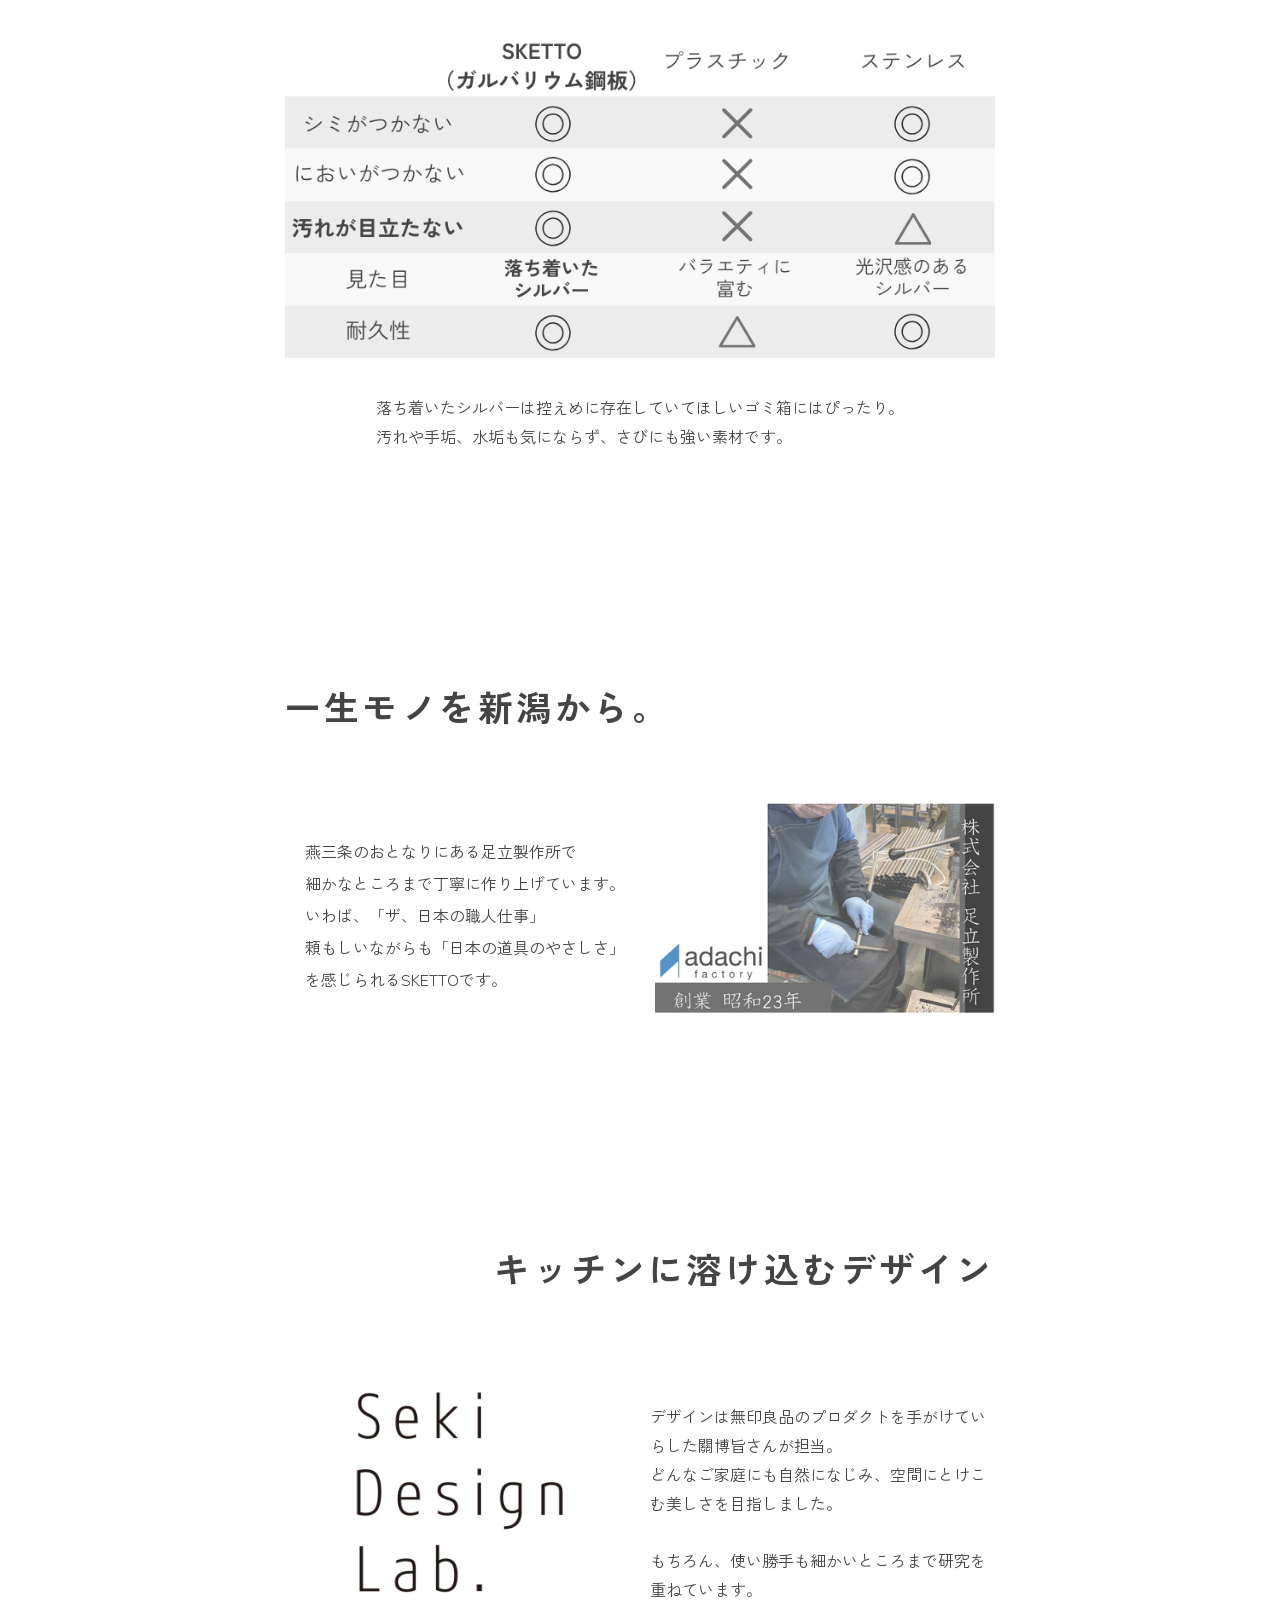
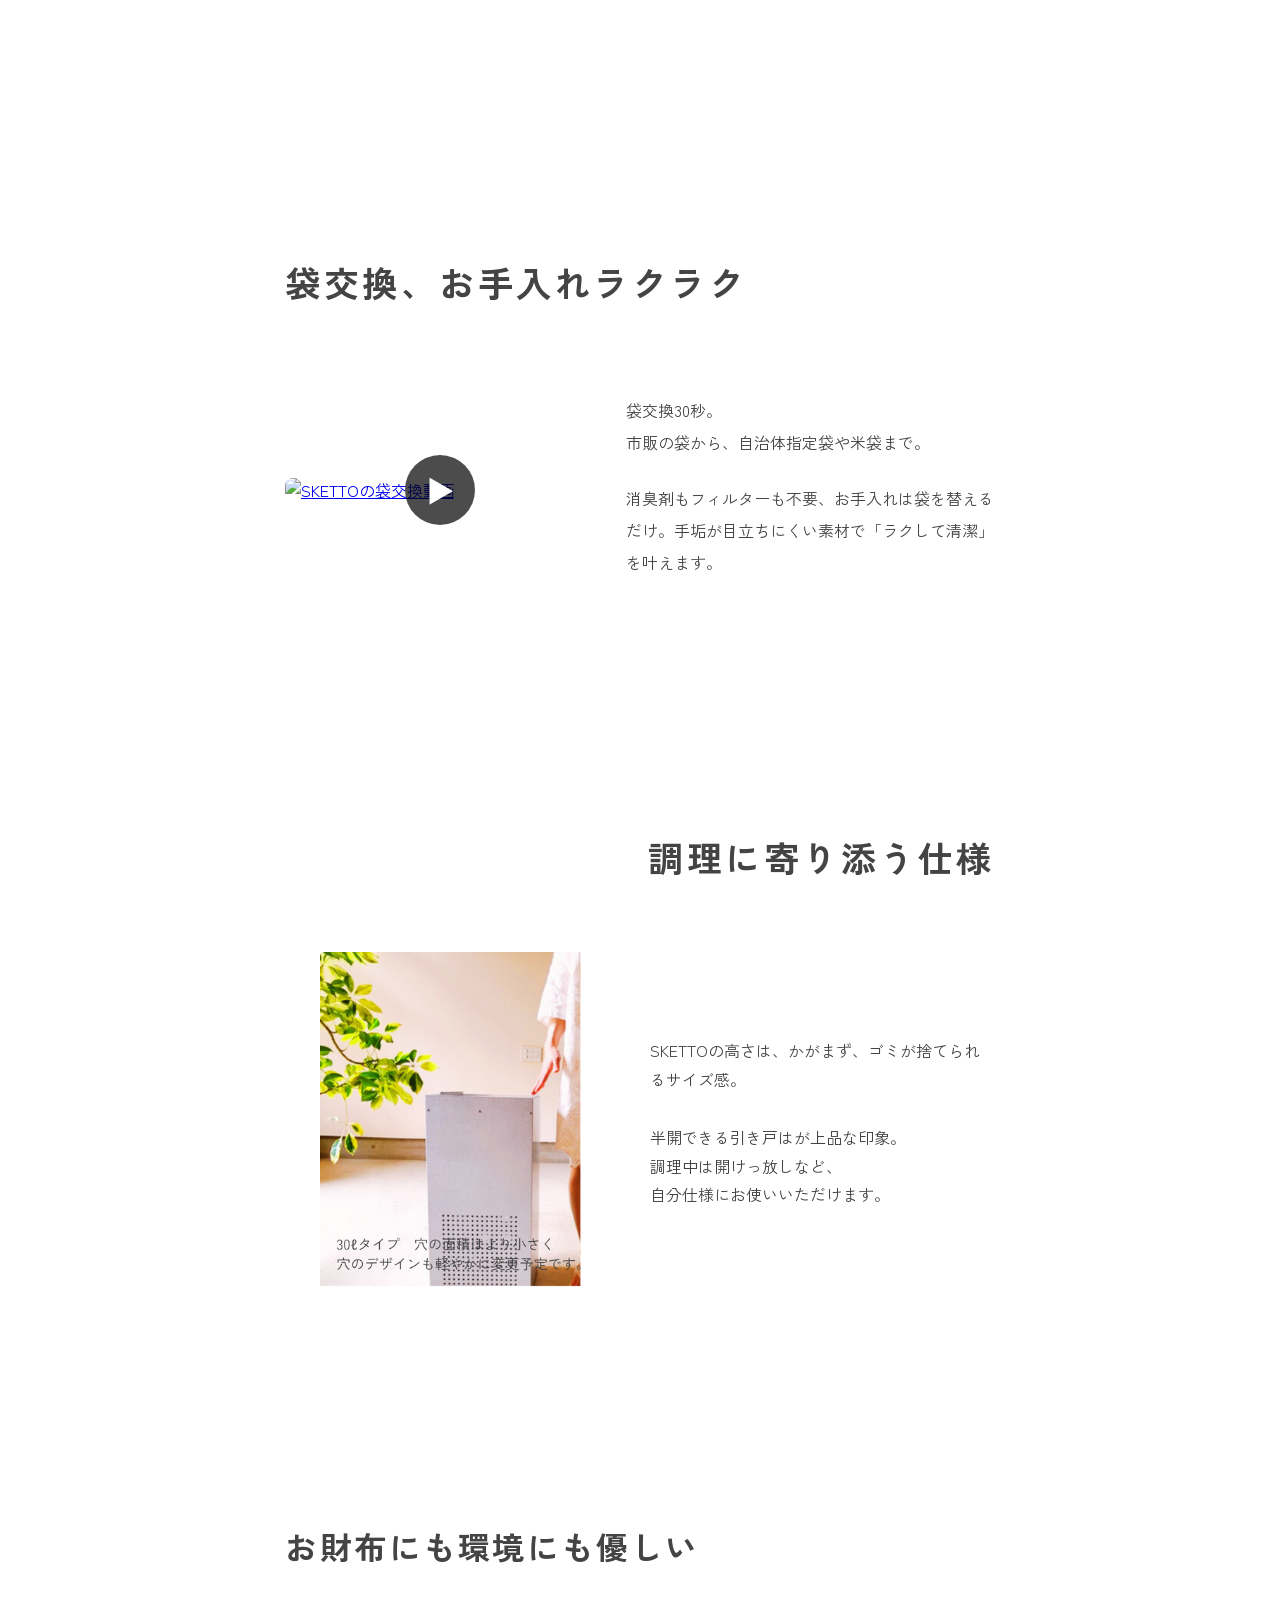
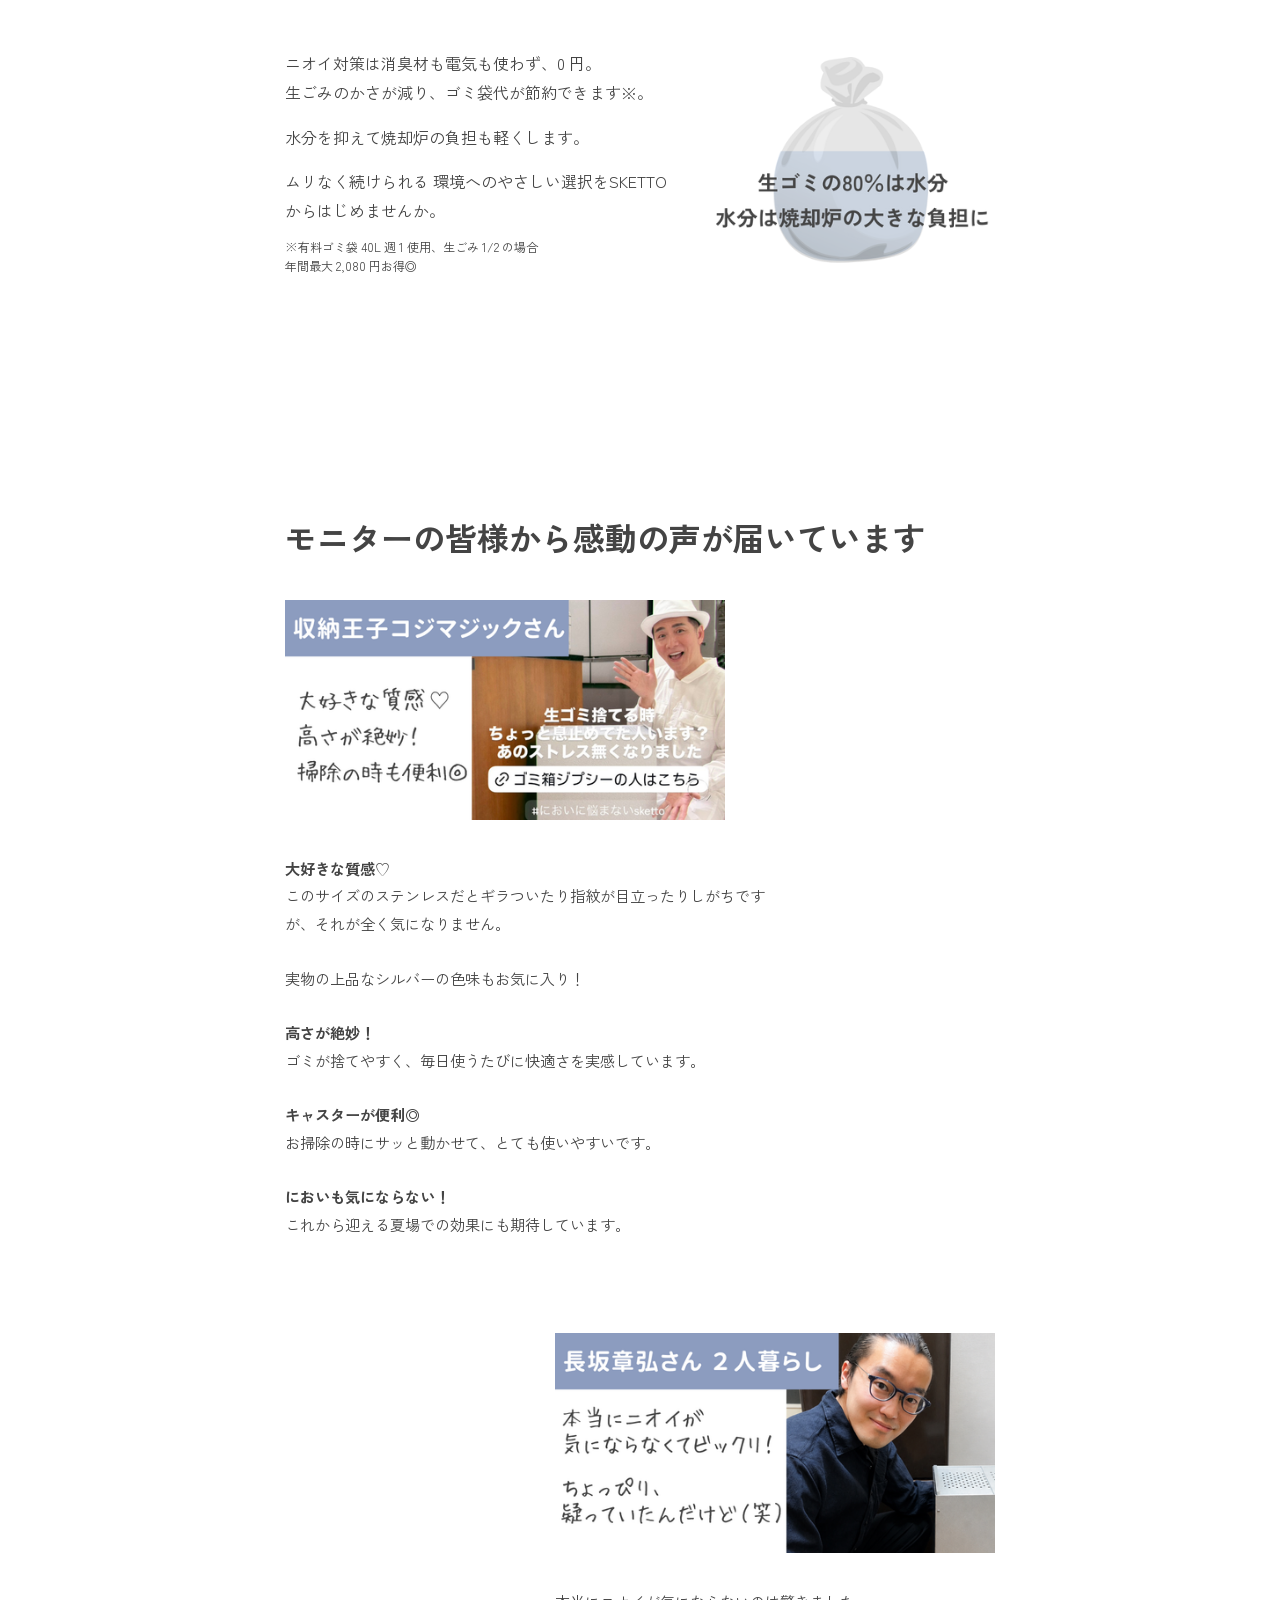
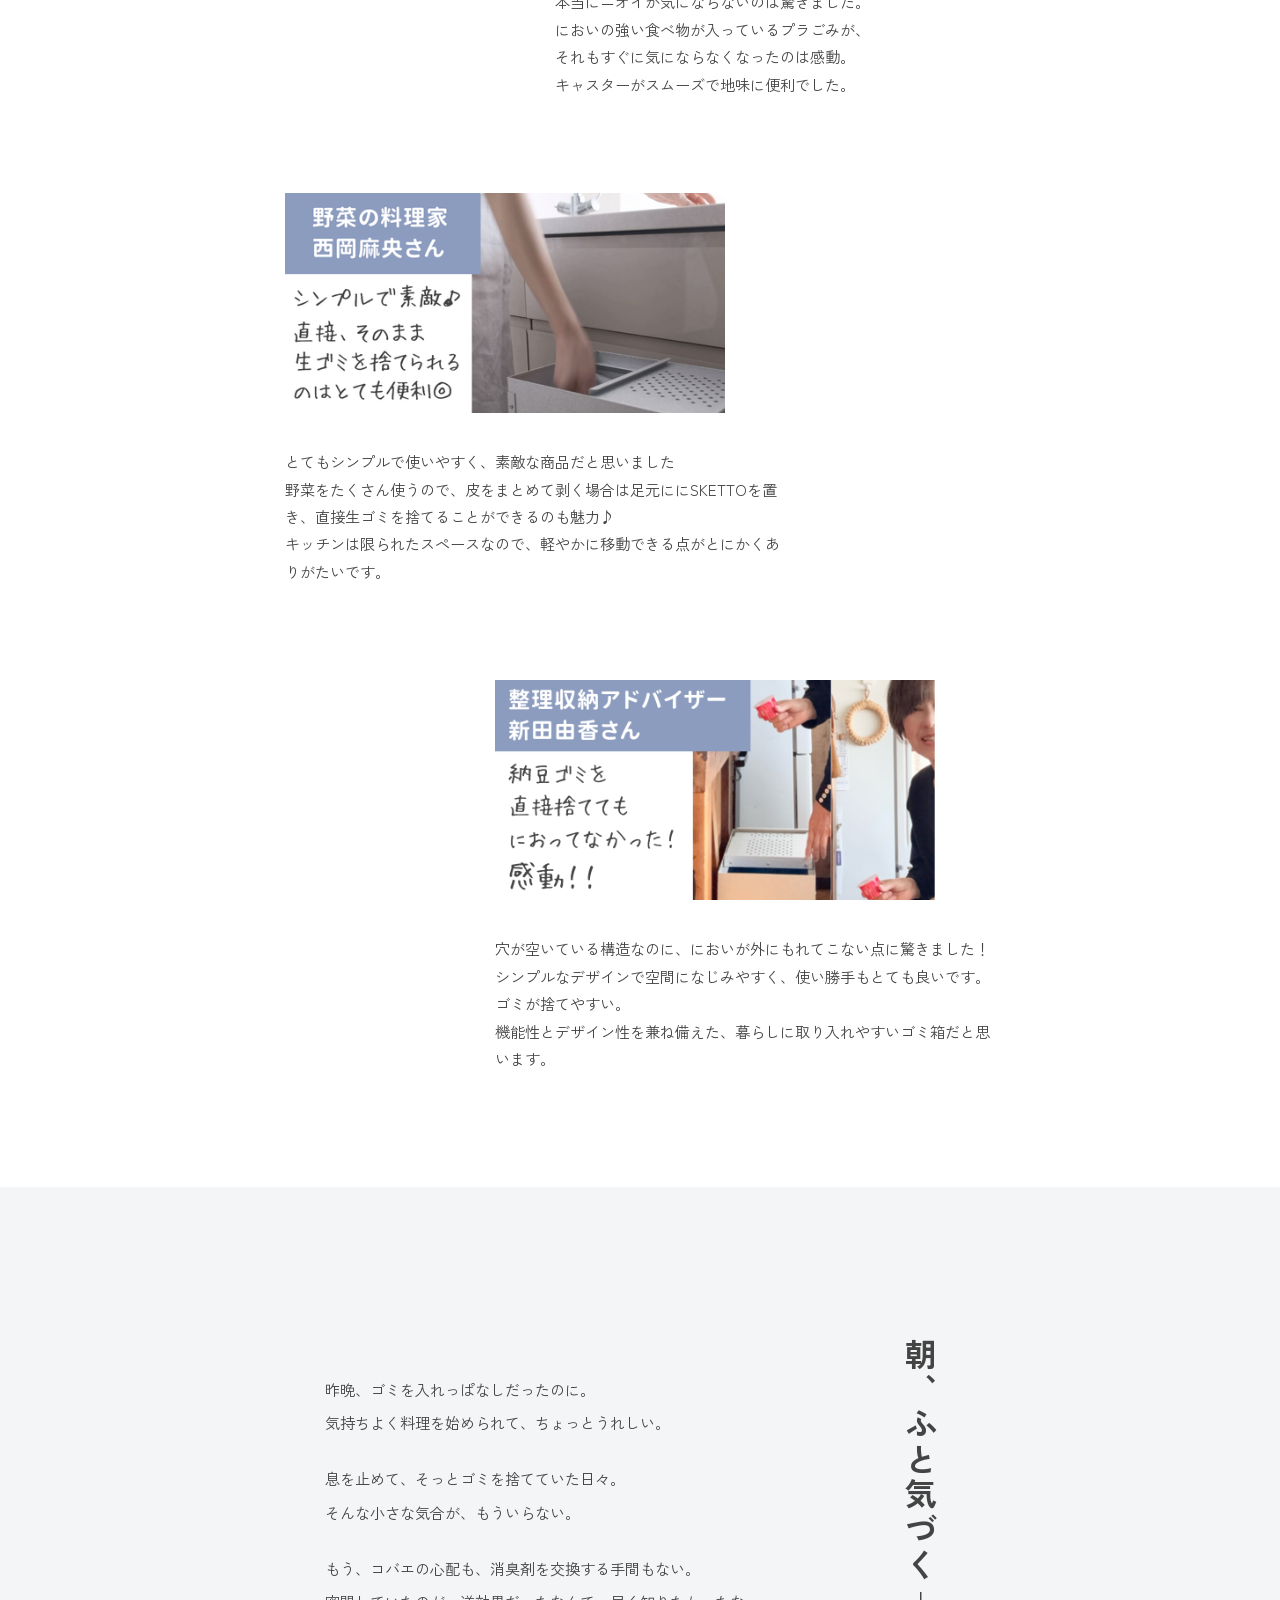
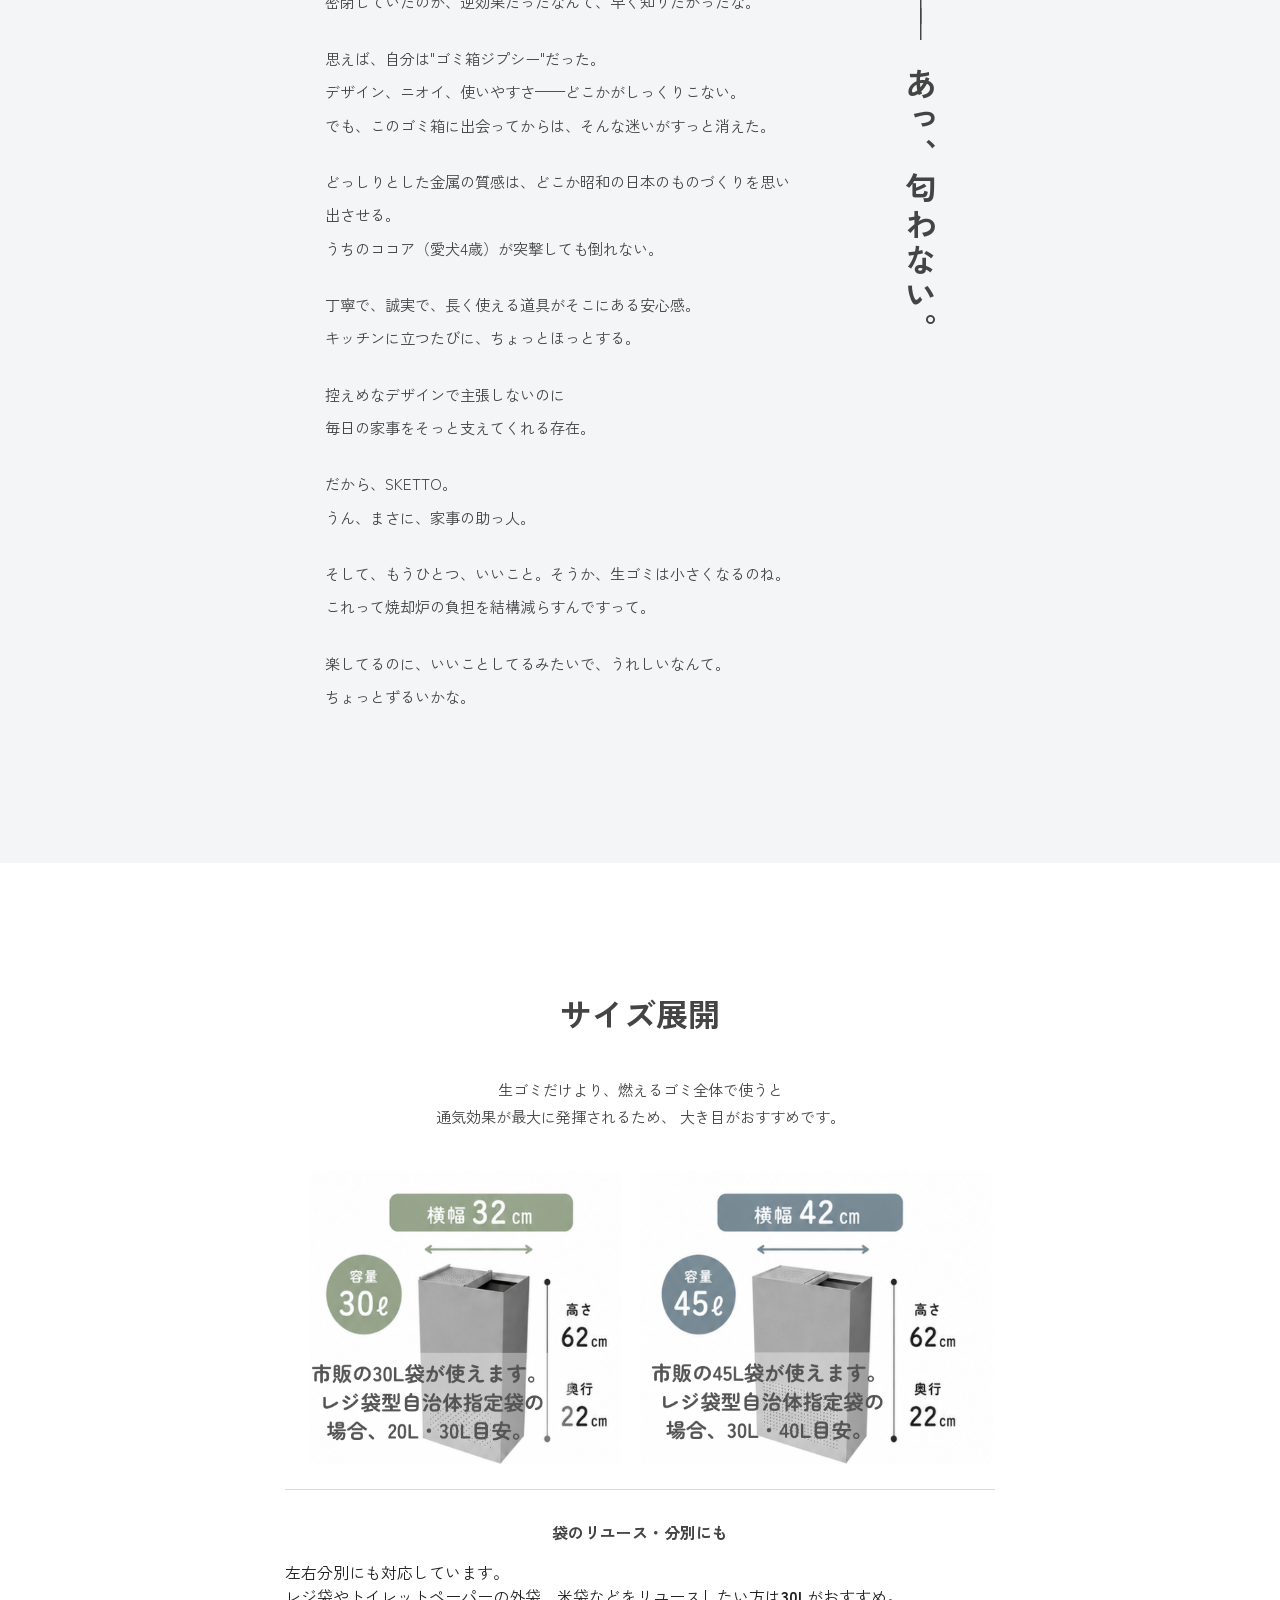
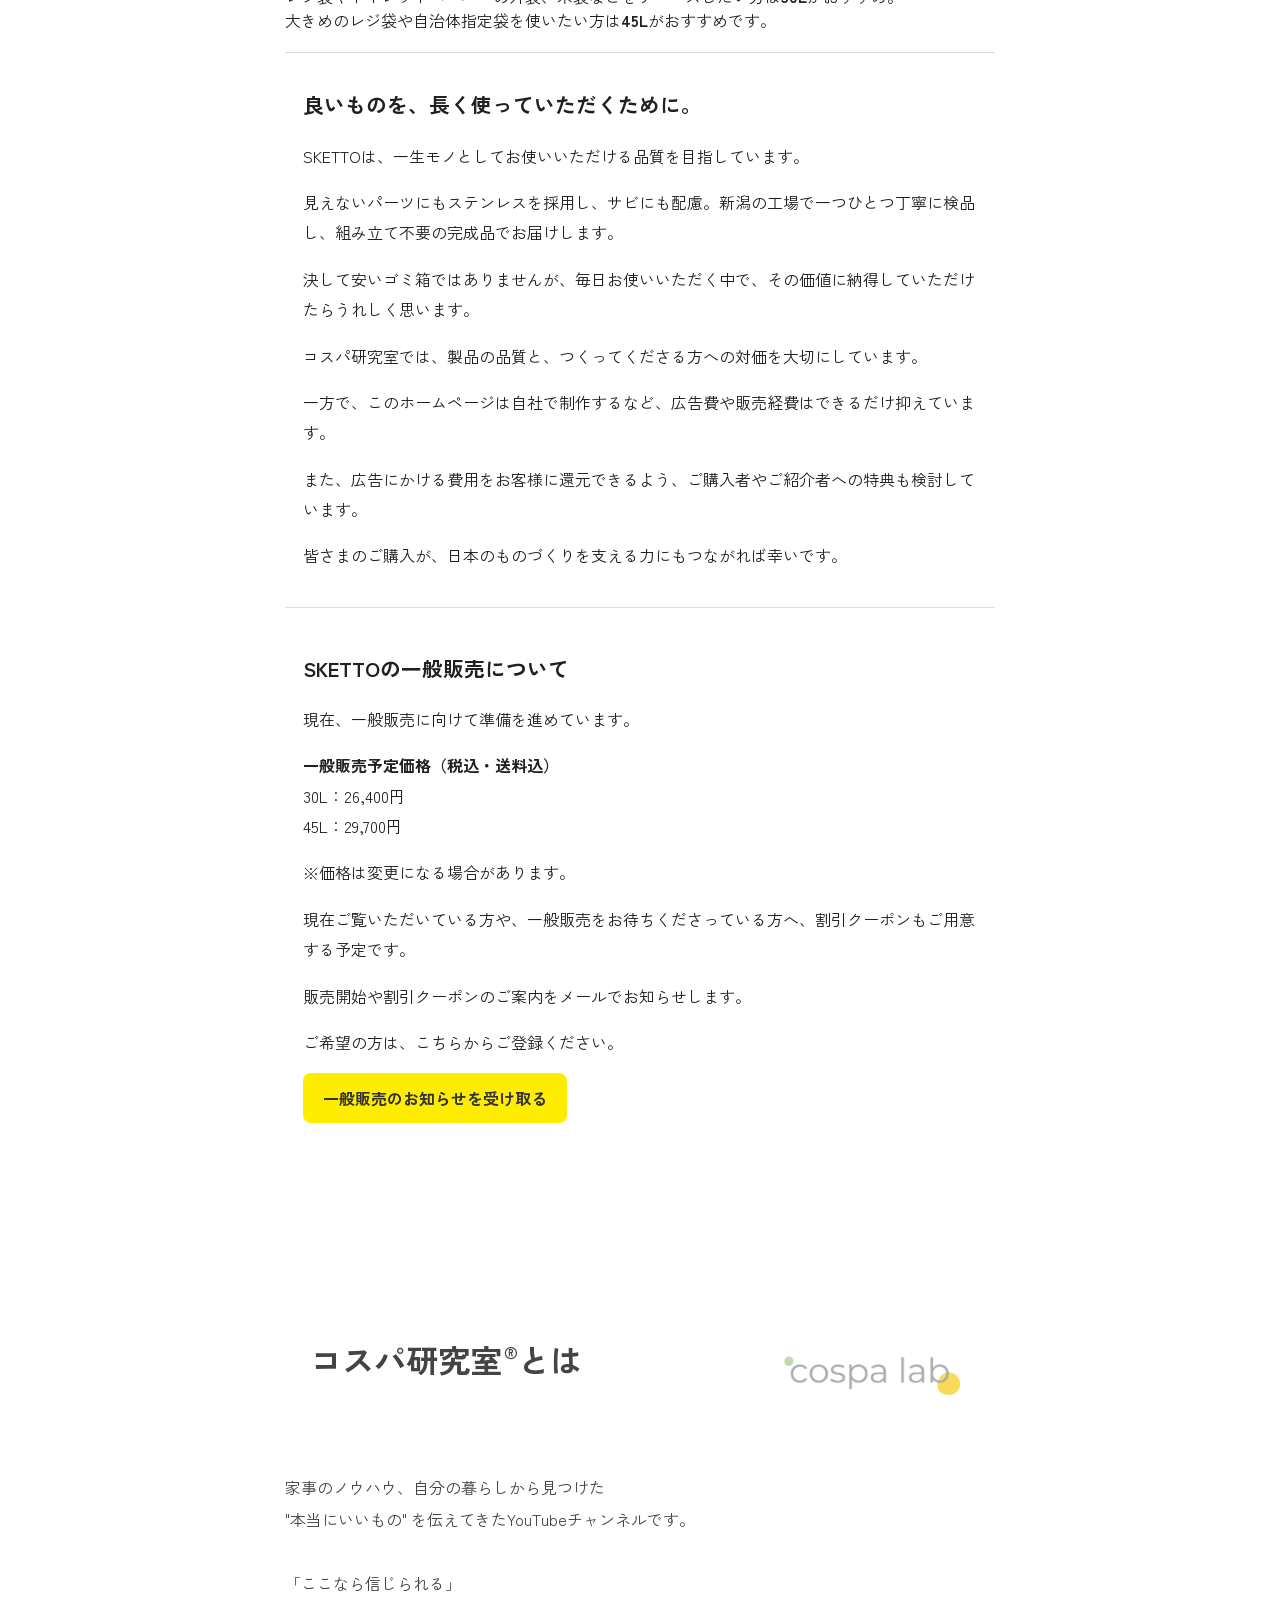
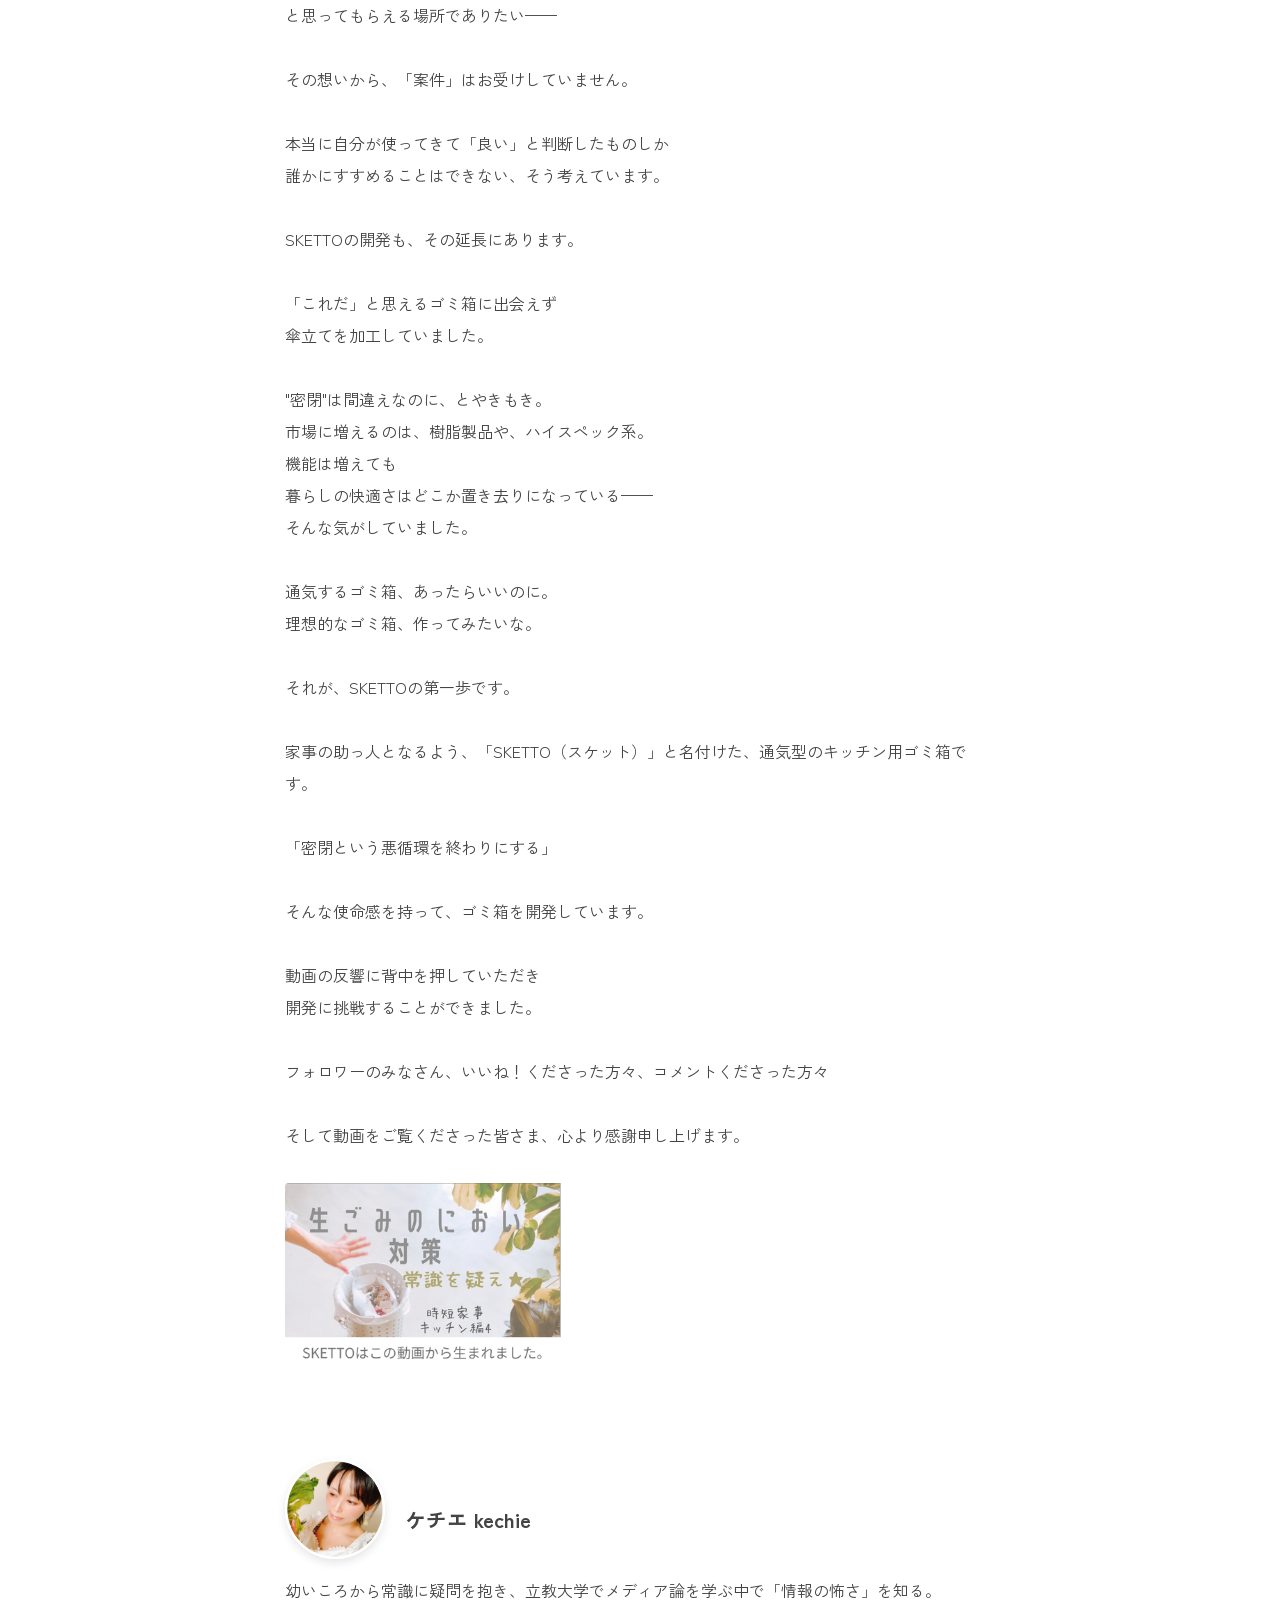
==== commit 720ed330: "Update index.html" ====
--- a/index.html
+++ b/index.html
@@ -630,7 +630,7 @@
 <div class="general-sale-notice">
   <h3>SKETTOの一般販売について</h3>
   <p>現在、一般販売に向けて準備を進めています。</p>
-  <p><strong>一般販売予定価格（税込・送料込）</strong><br>30L：26,990円<br>45L：29,990円</p>
+  <p><strong>一般販売予定価格（税込・送料込）</strong><br>30L：26,400円<br>45L：29,700円</p>
   <p>※価格は変更になる場合があります。</p>
   <p>現在ご覧いただいている方や、一般販売をお待ちくださっている方へ、割引クーポンもご用意する予定です。</p>
   <p>販売開始や割引クーポンのご案内をメールでお知らせします。</p>
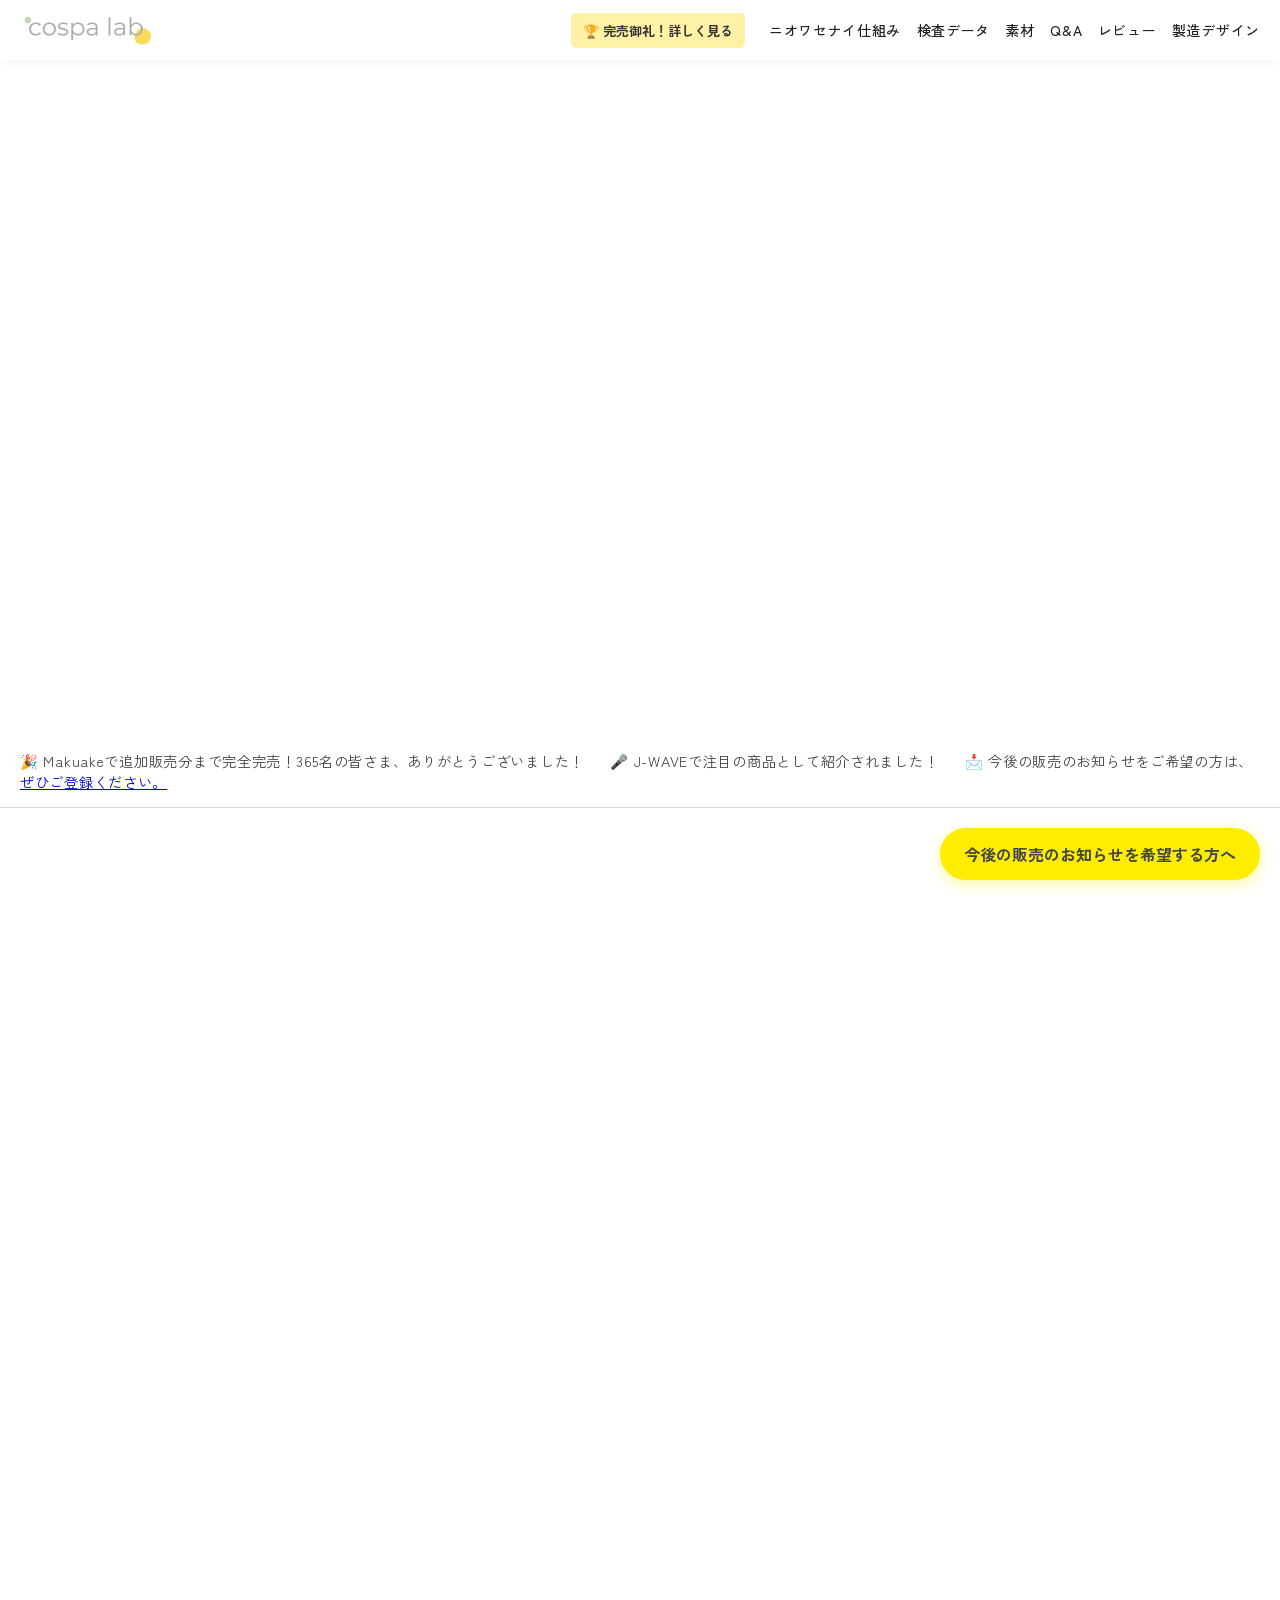
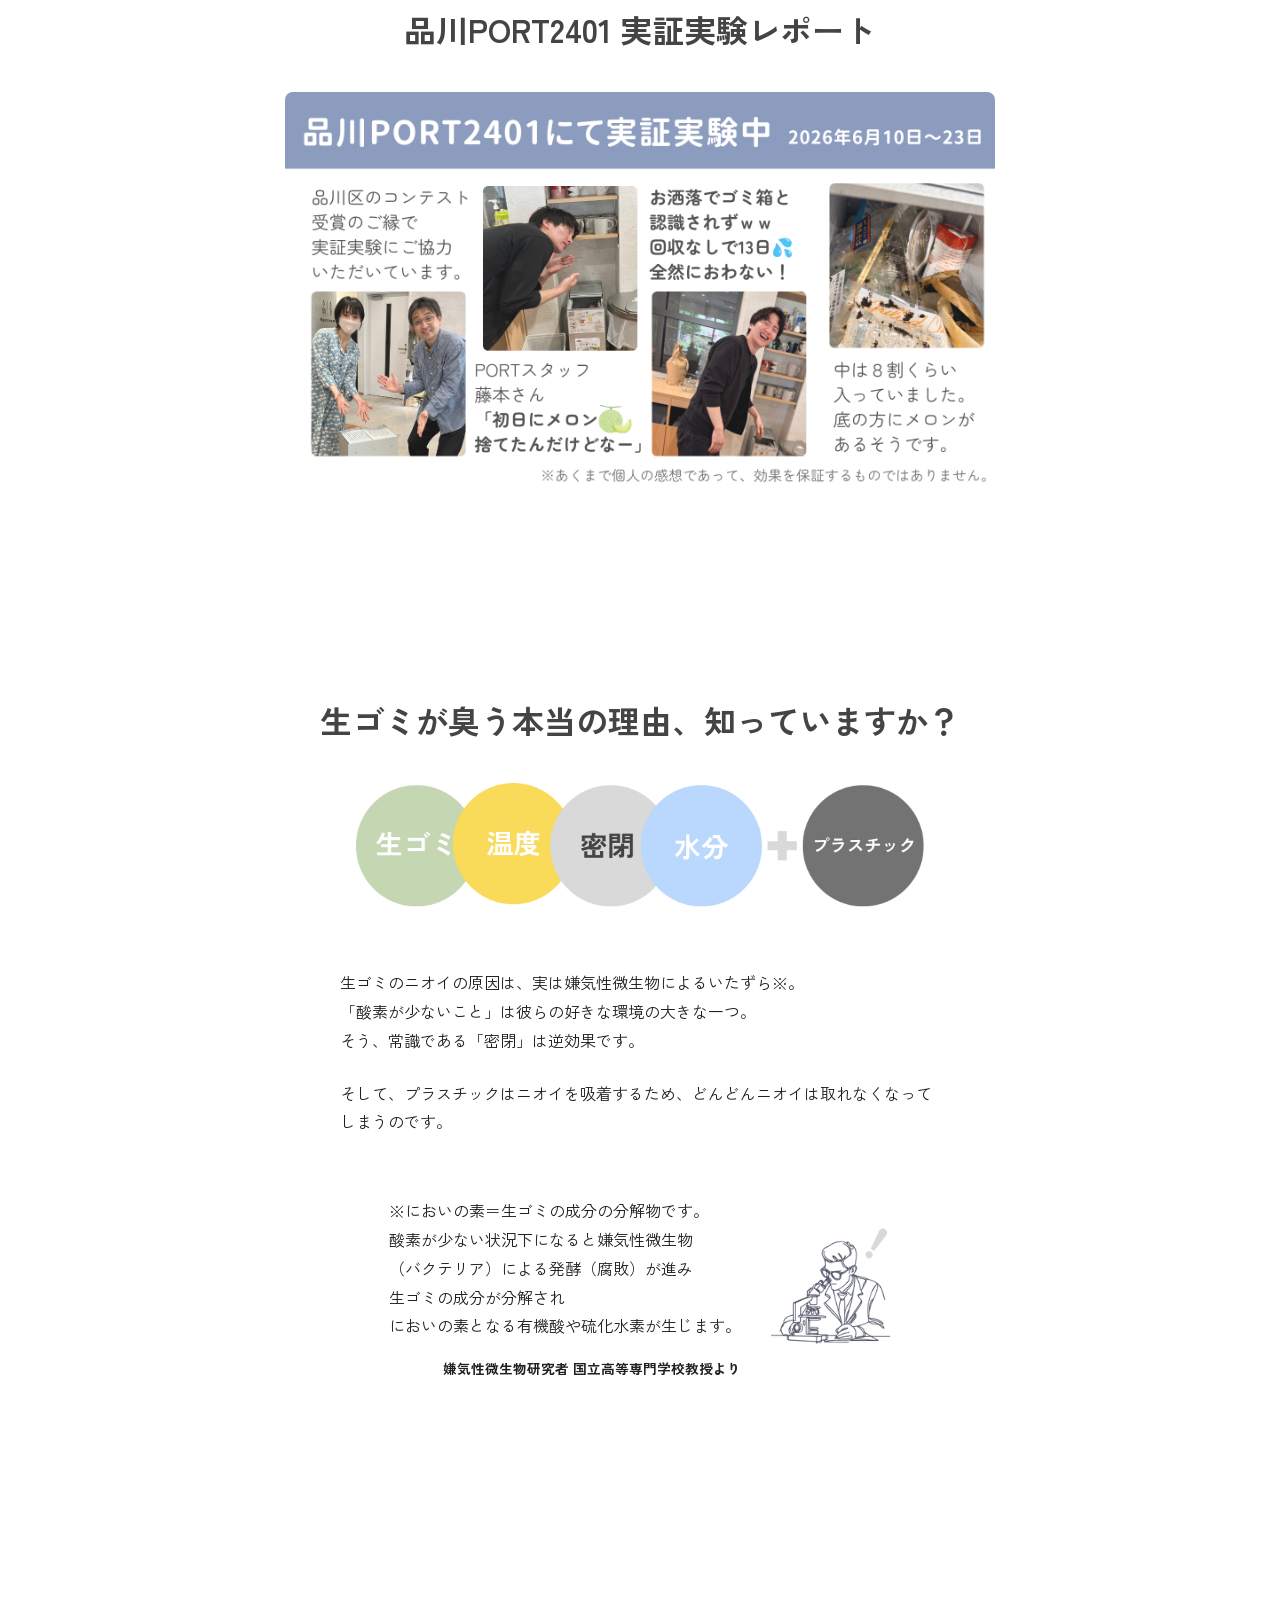
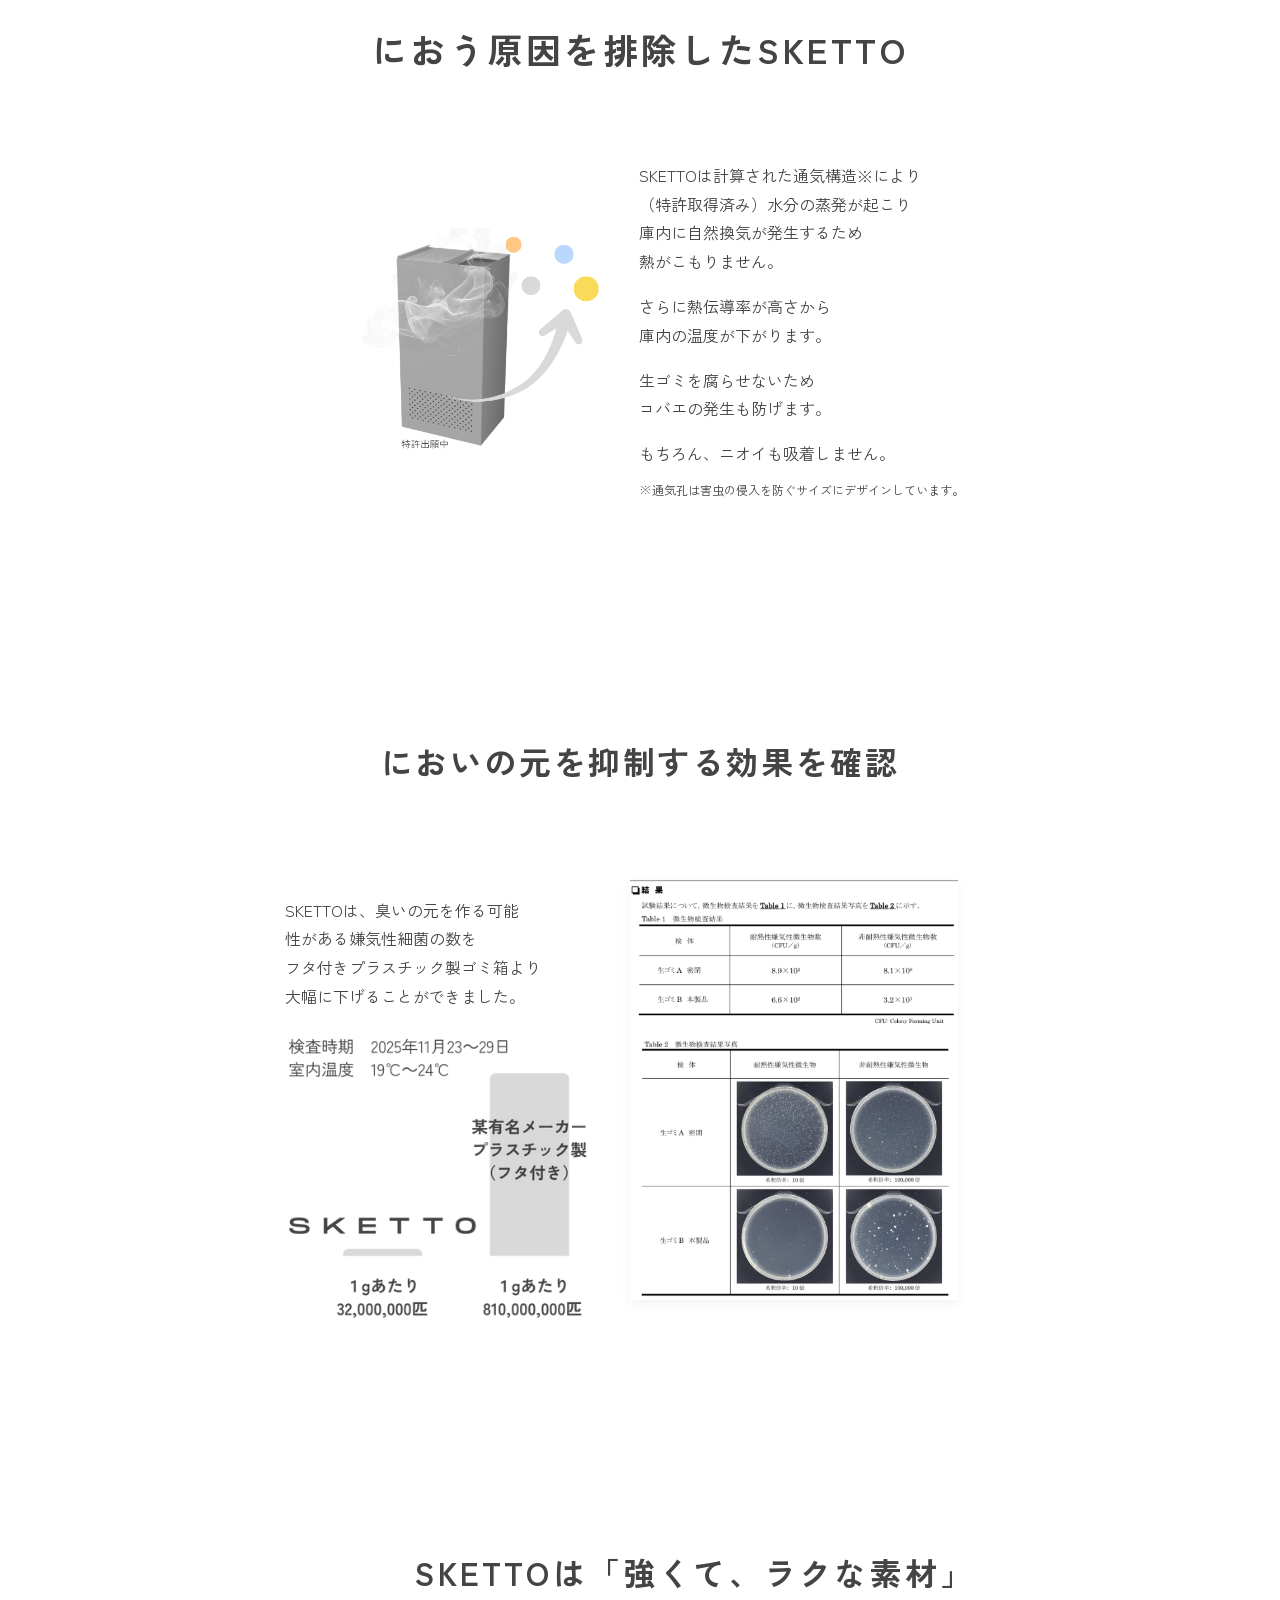
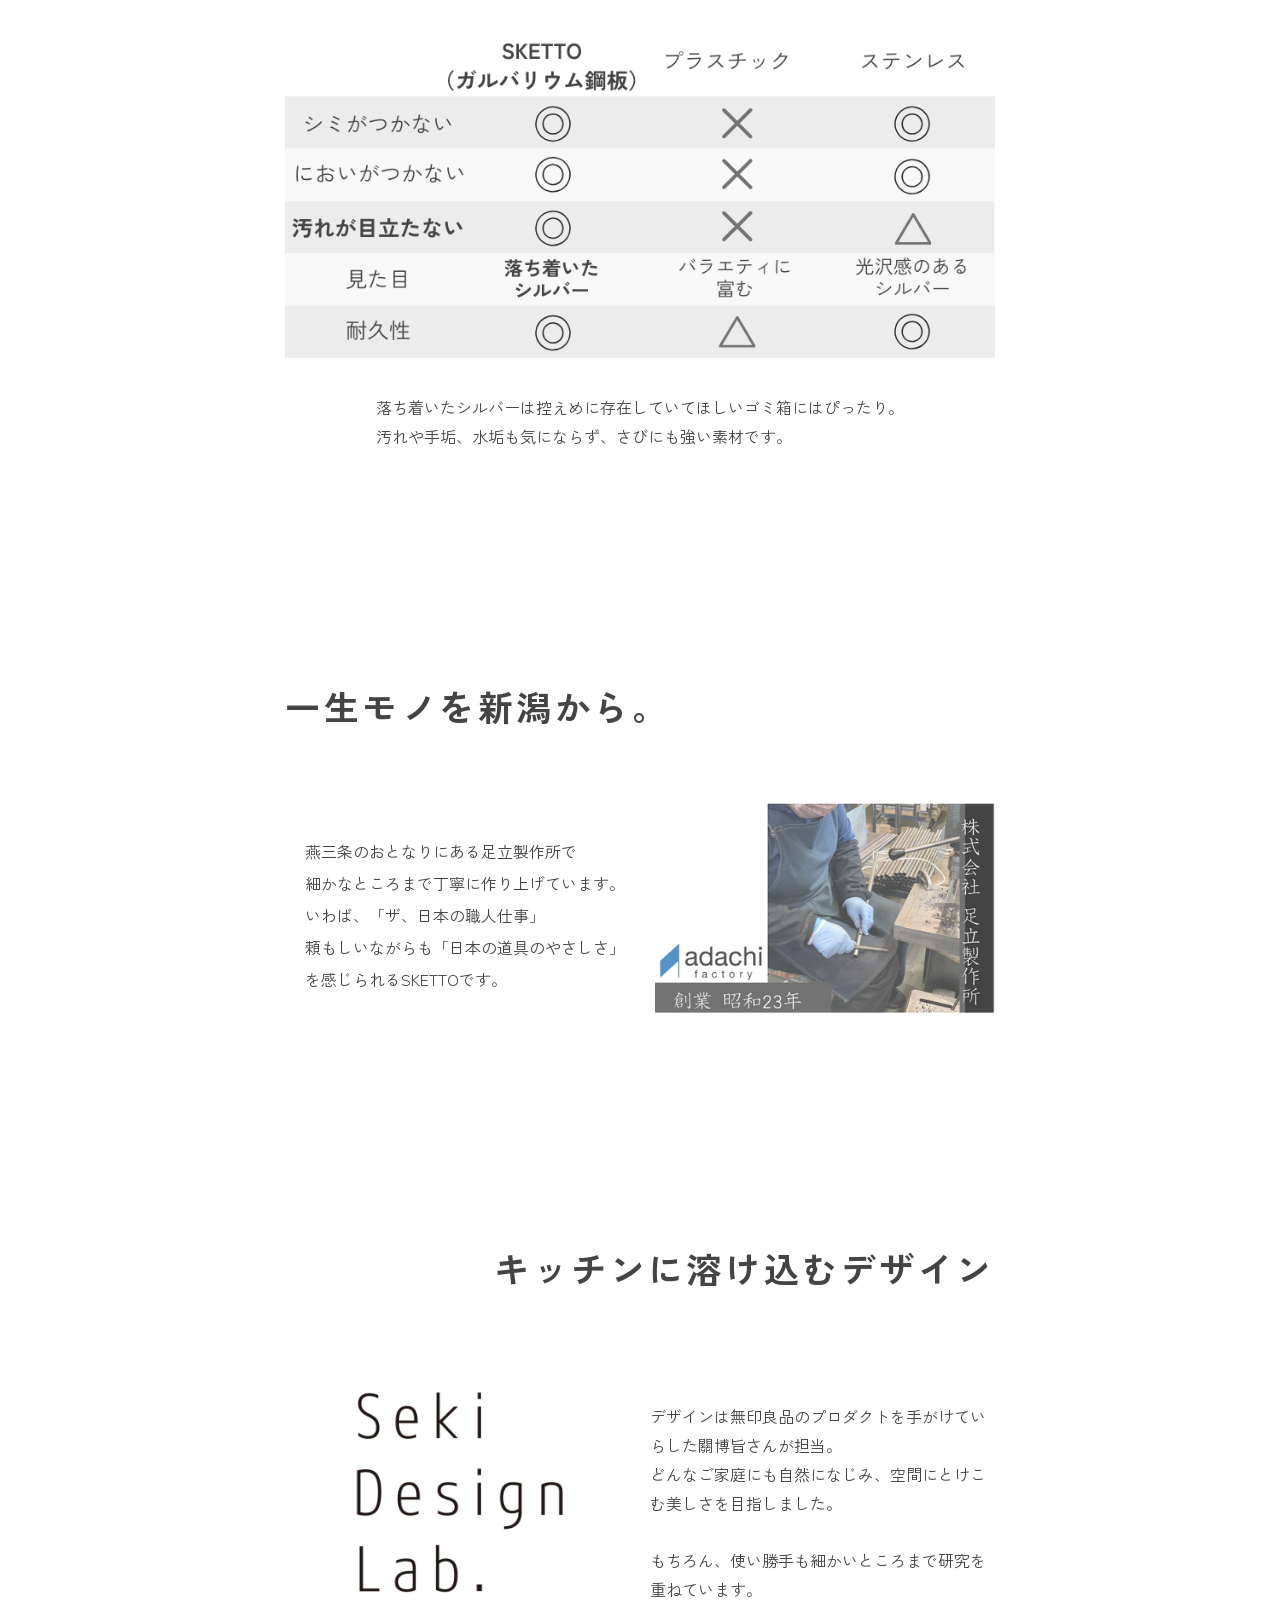
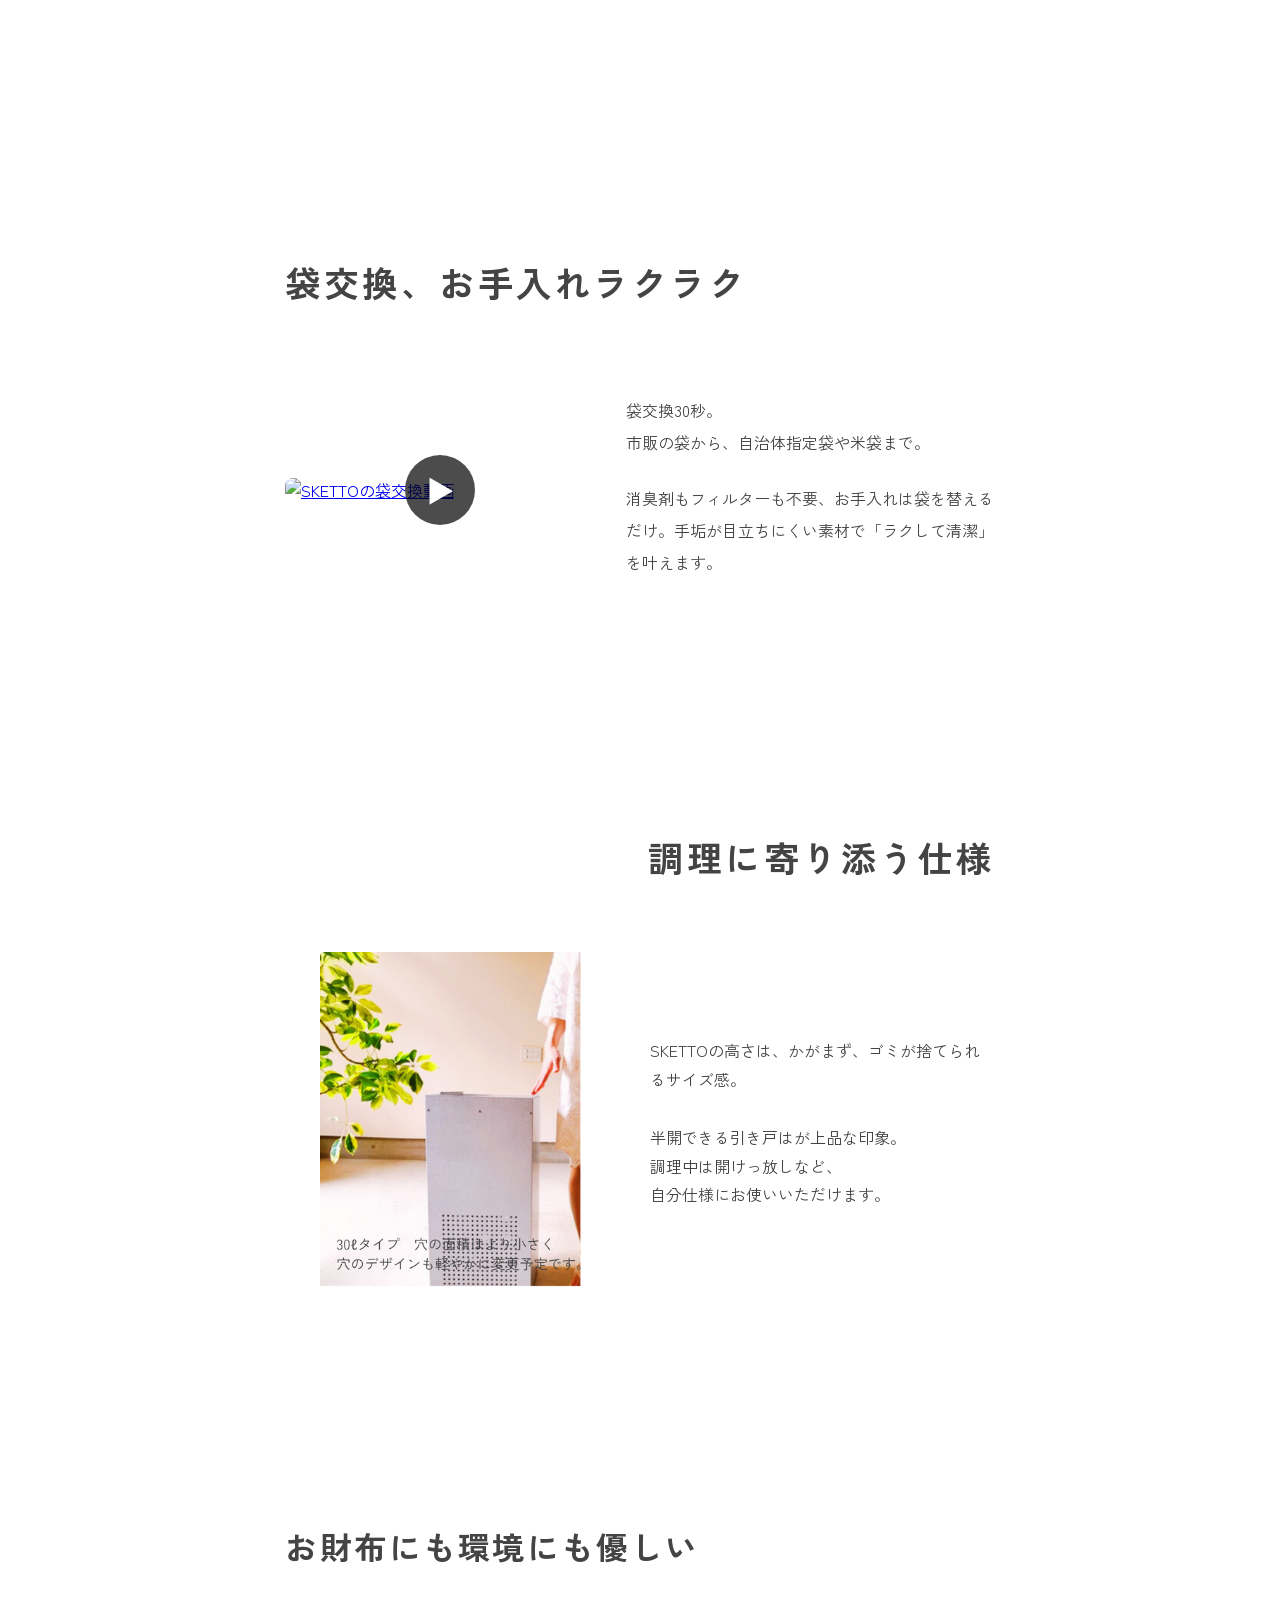
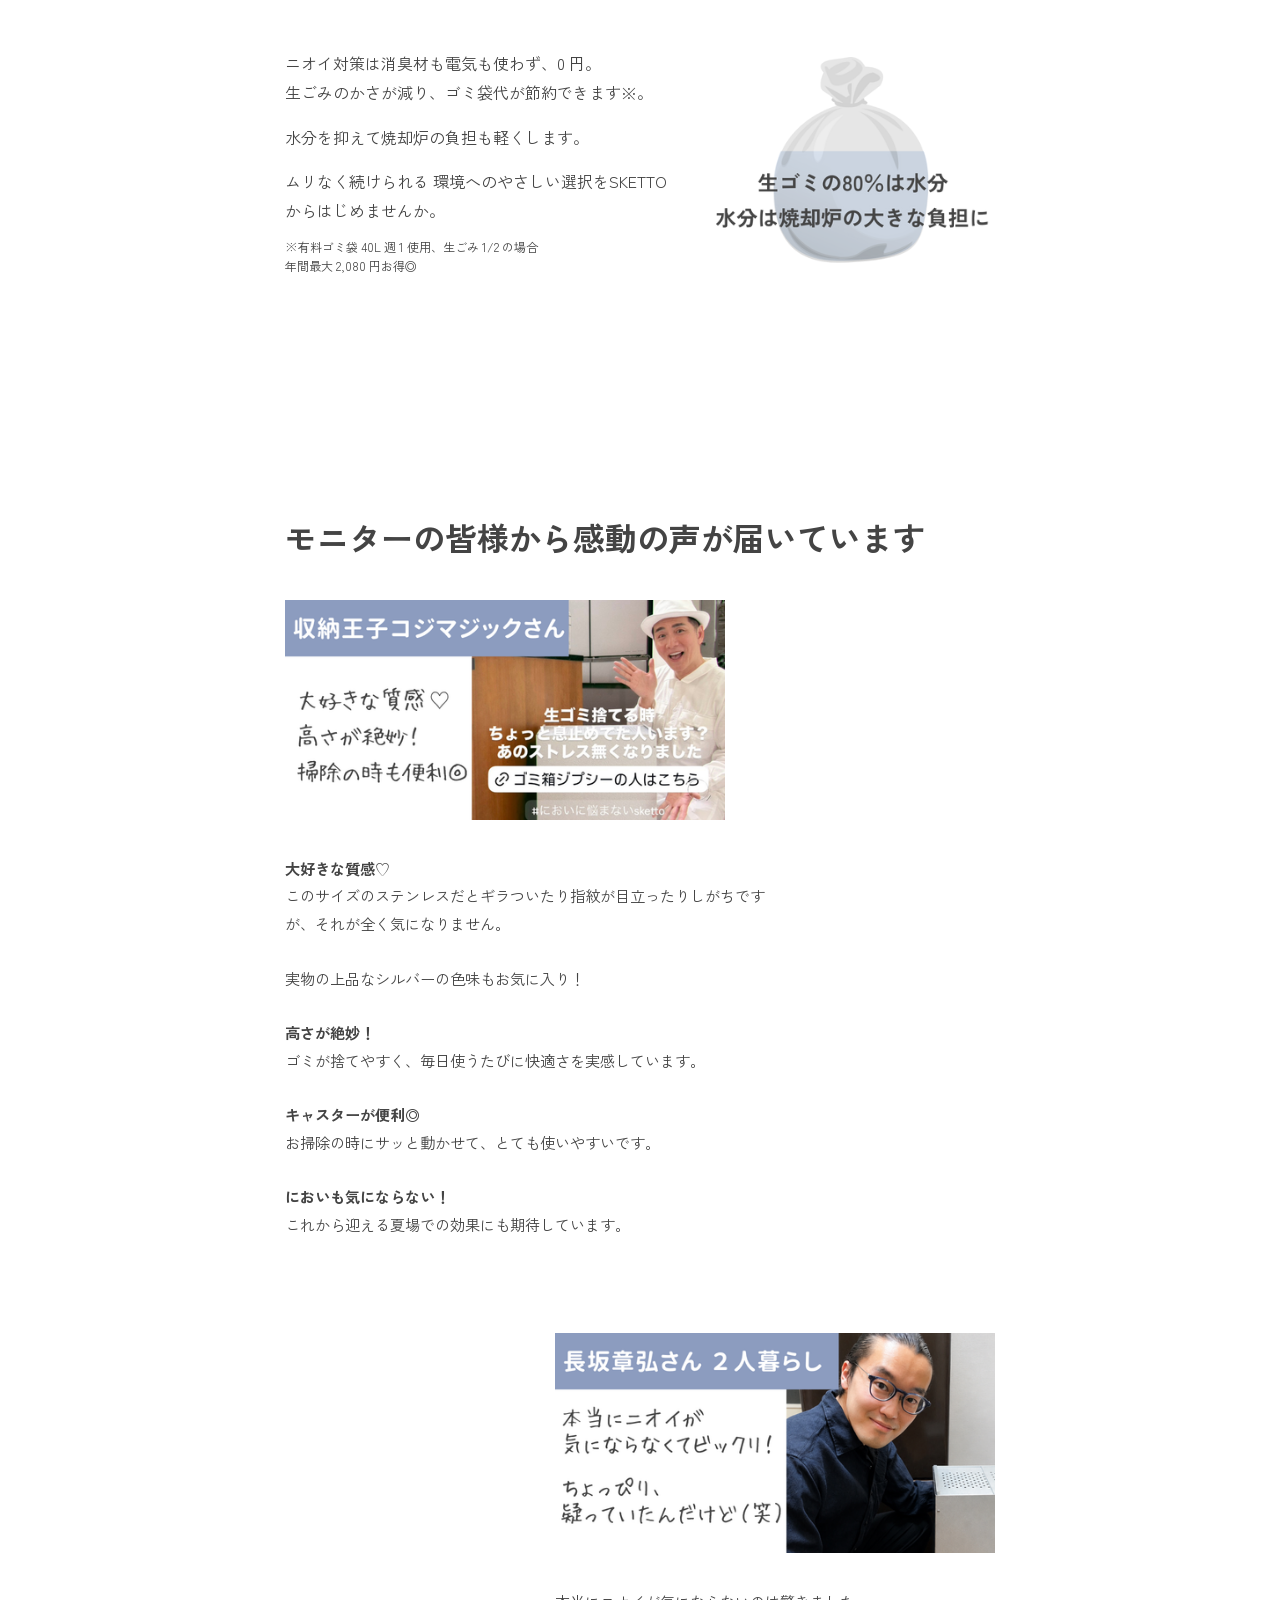
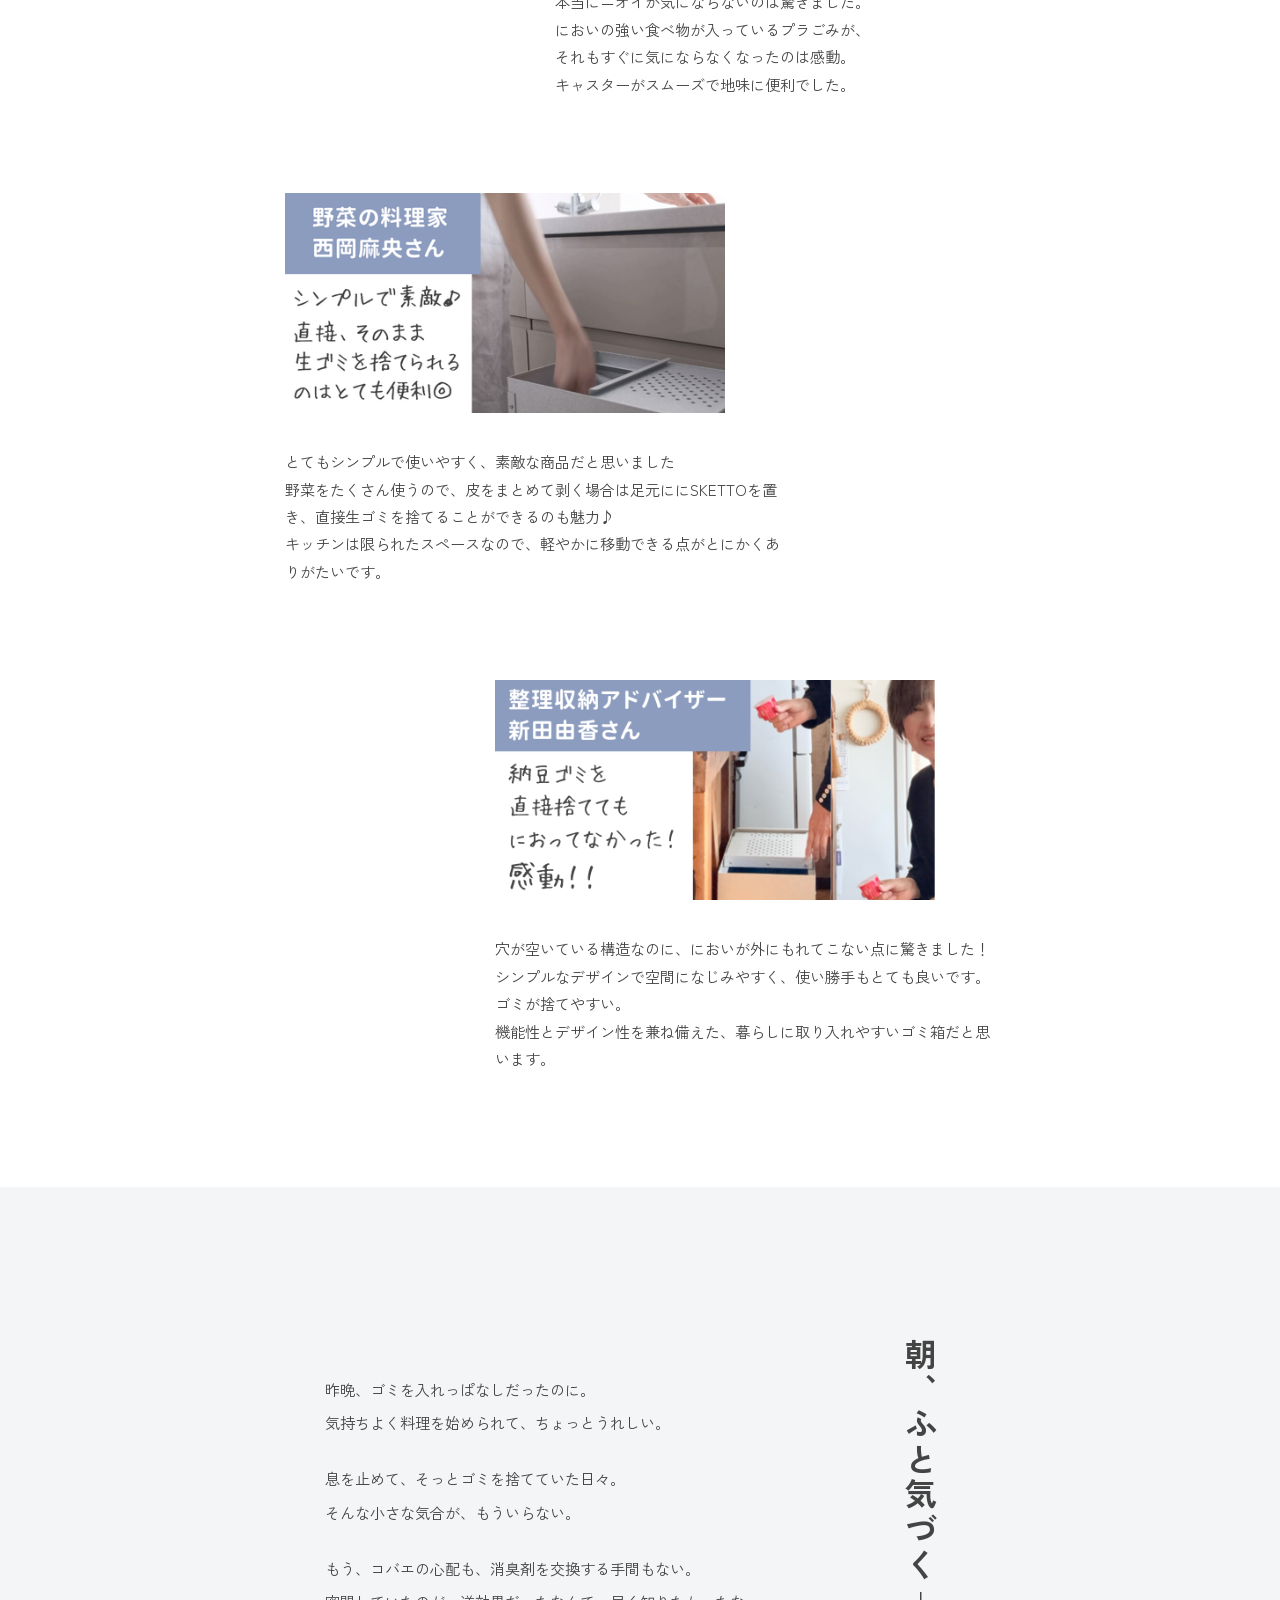
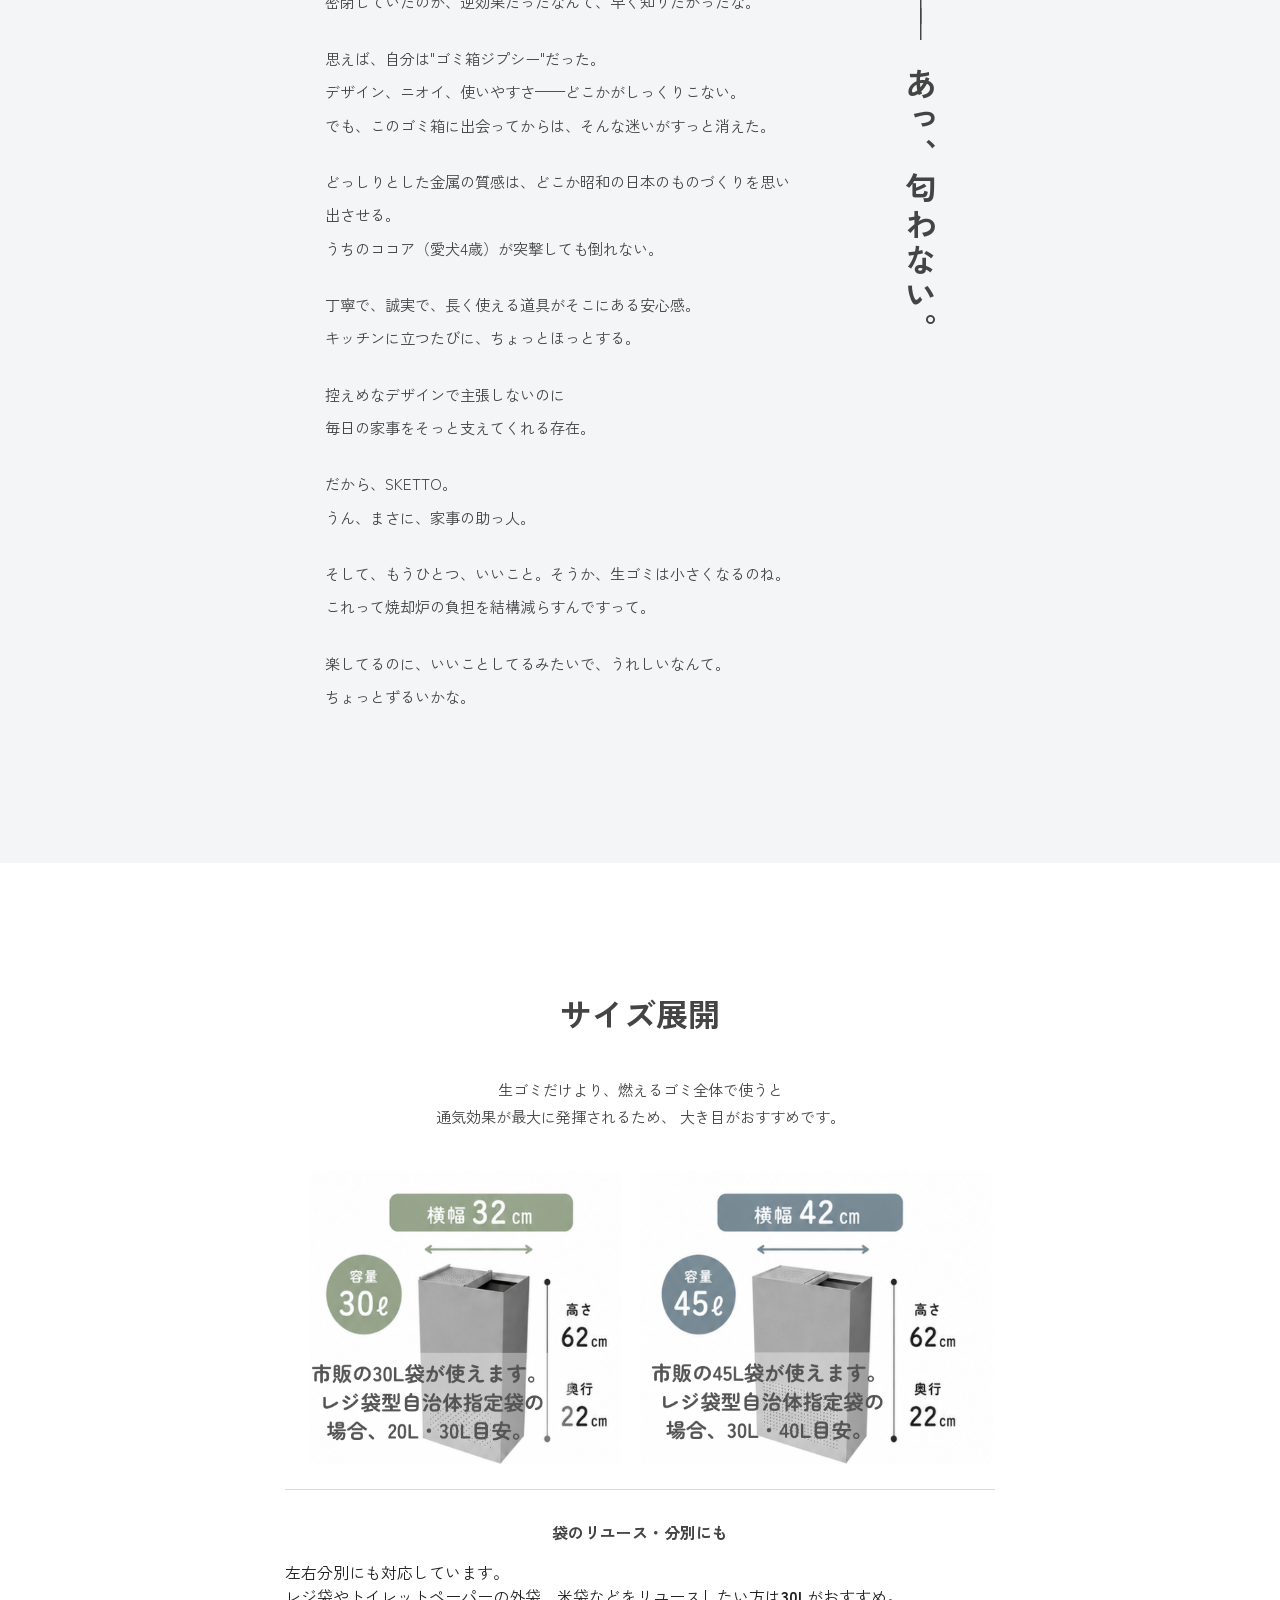
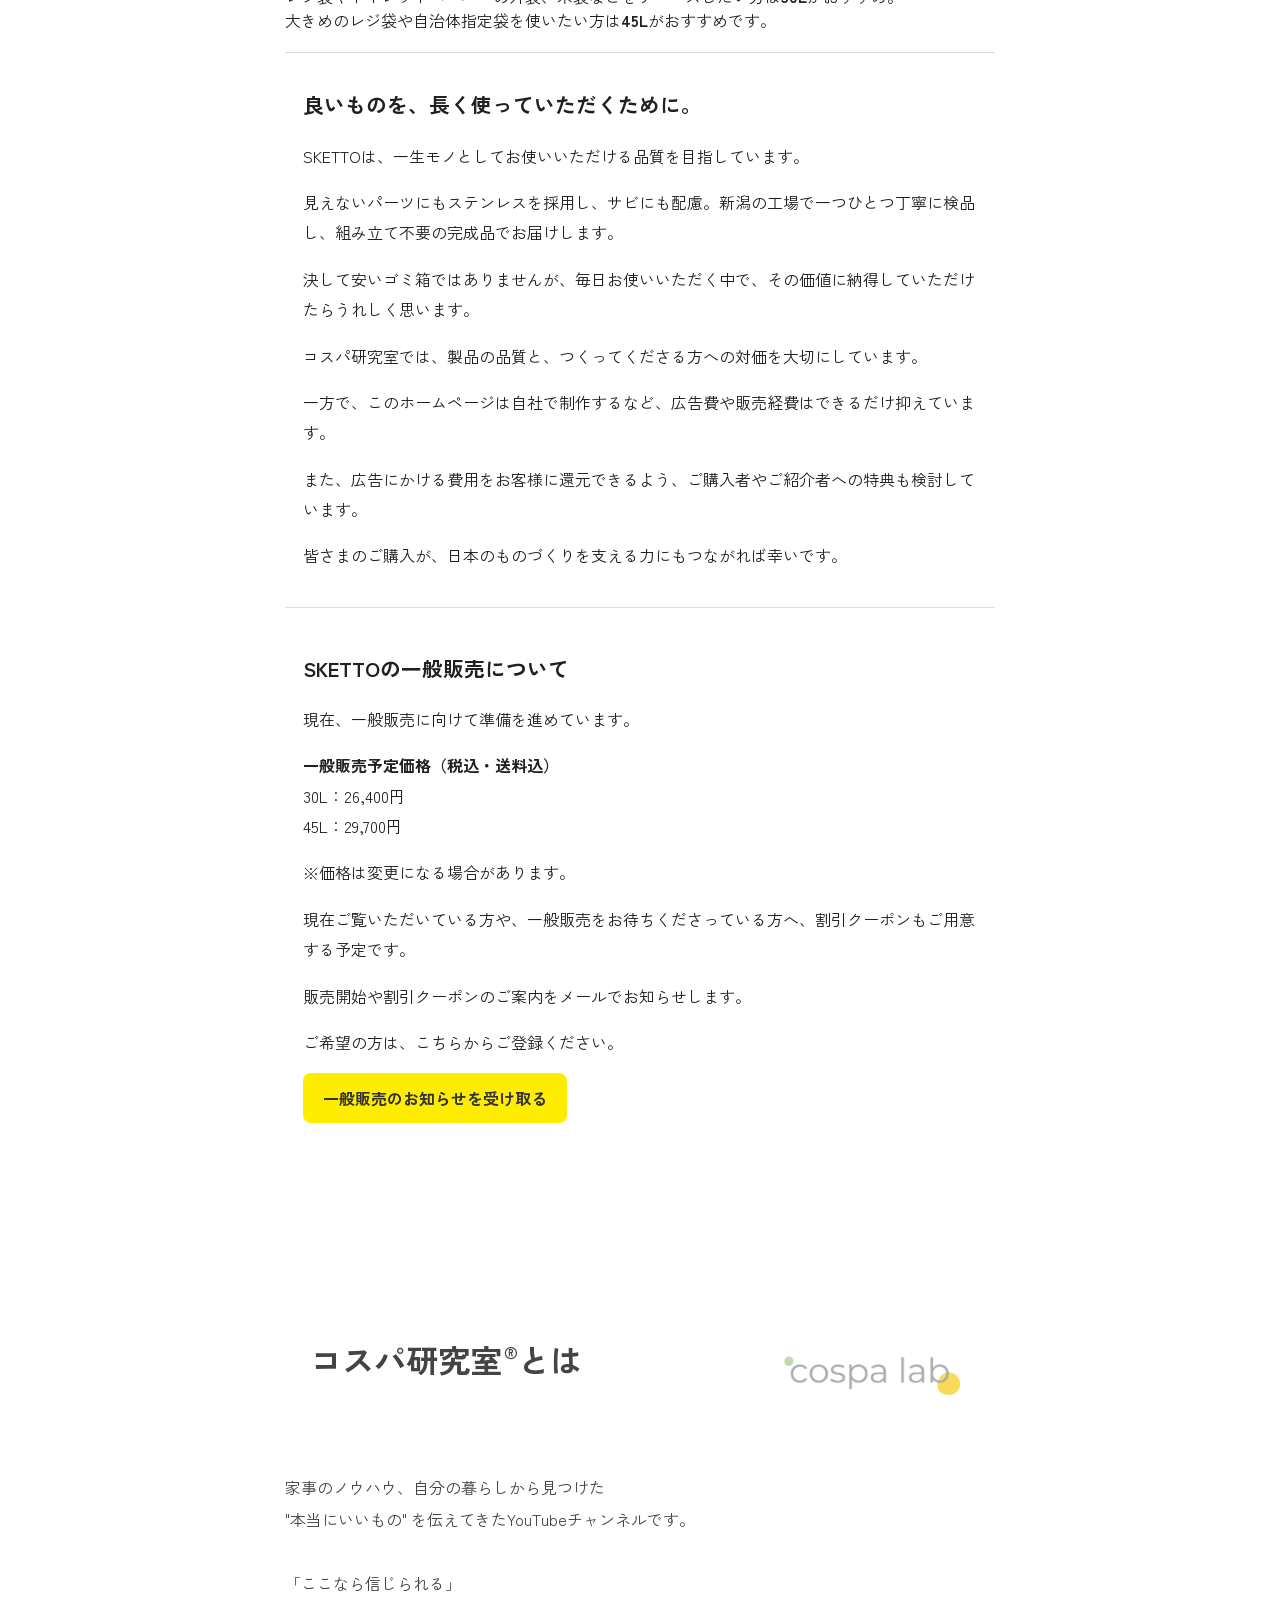
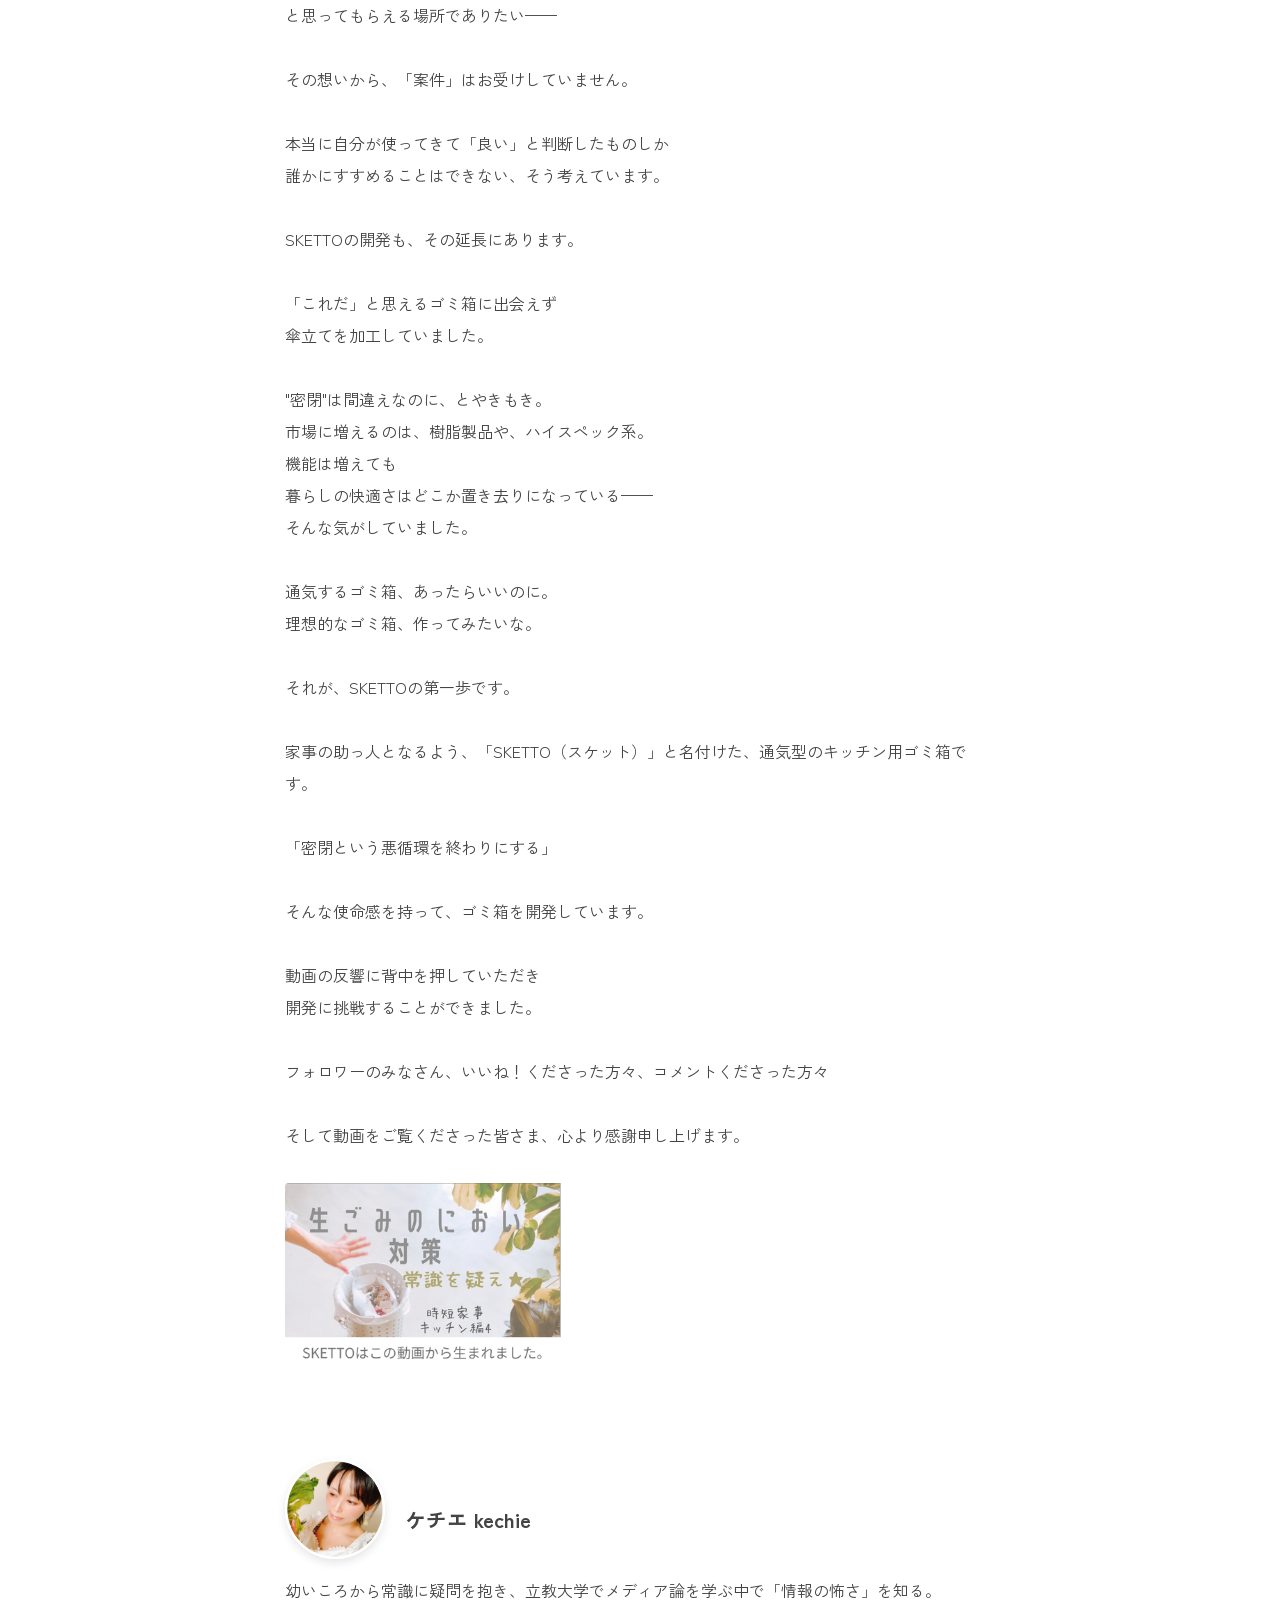
==== commit ff11b527: "Update index.html" ====
--- a/index.html
+++ b/index.html
@@ -175,13 +175,13 @@
             <div class="sketto-solution-layout">
                 <!-- 左：SKETTO画像 -->
                 <div class="sketto-image">
-                    <img src="./images/niowanai.png" alt="SKETTOの通気構造 - 特許出願中">
+                    <img src="./images/niowanai.png" alt="SKETTOの通気構造 - 特許取得済み">
                 </div>
 
                 <!-- 右：説明テキスト -->
                 <div class="sketto-features">
                     <p class="feature-text">
-                        SKETTOは計算された通気構造※により<br>（特許出願中）水分の蒸発が起こり<br>庫内に自然換気が発生するため<br>熱がこもりません。
+                        SKETTOは計算された通気構造※により<br>（特許取得済み）水分の蒸発が起こり<br>庫内に自然換気が発生するため<br>熱がこもりません。
                     </p>
 
                     <p class="feature-text">さらに熱伝導率が高さから<br>庫内の温度が下がります。</p>
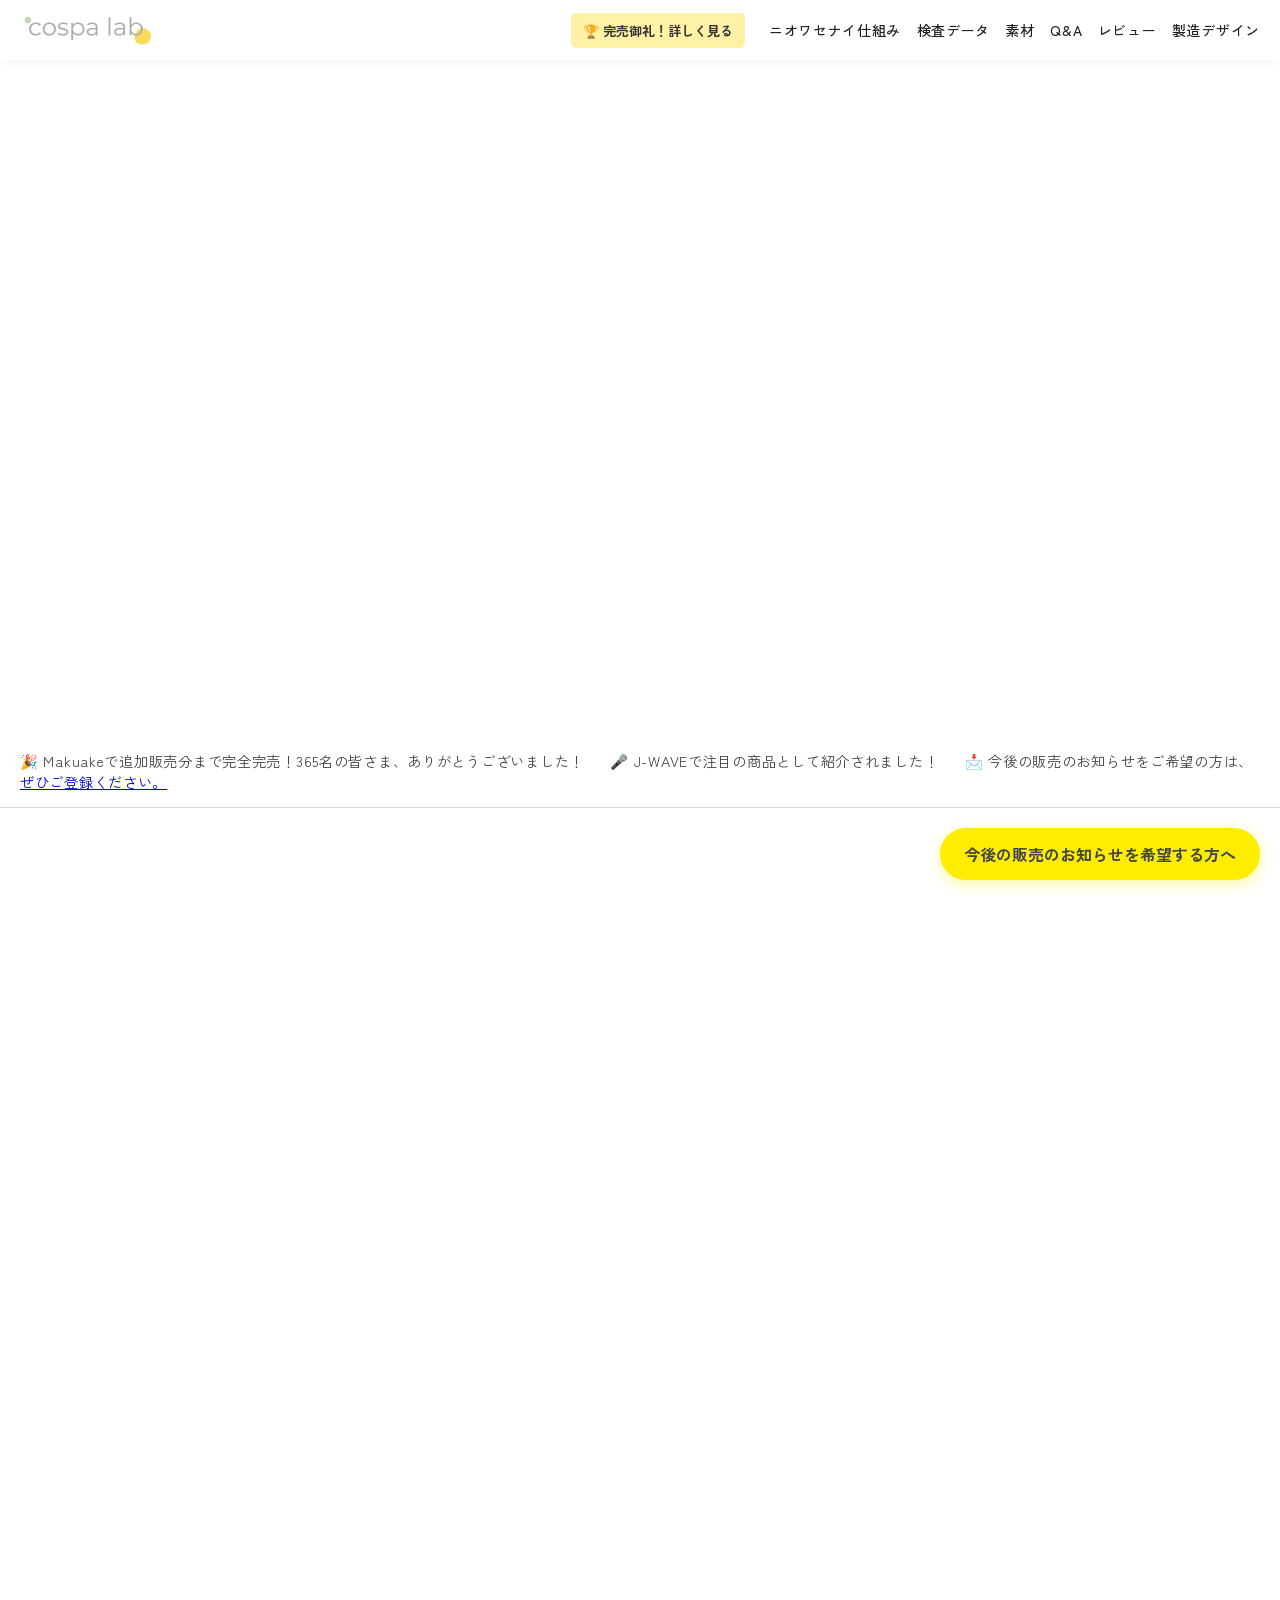
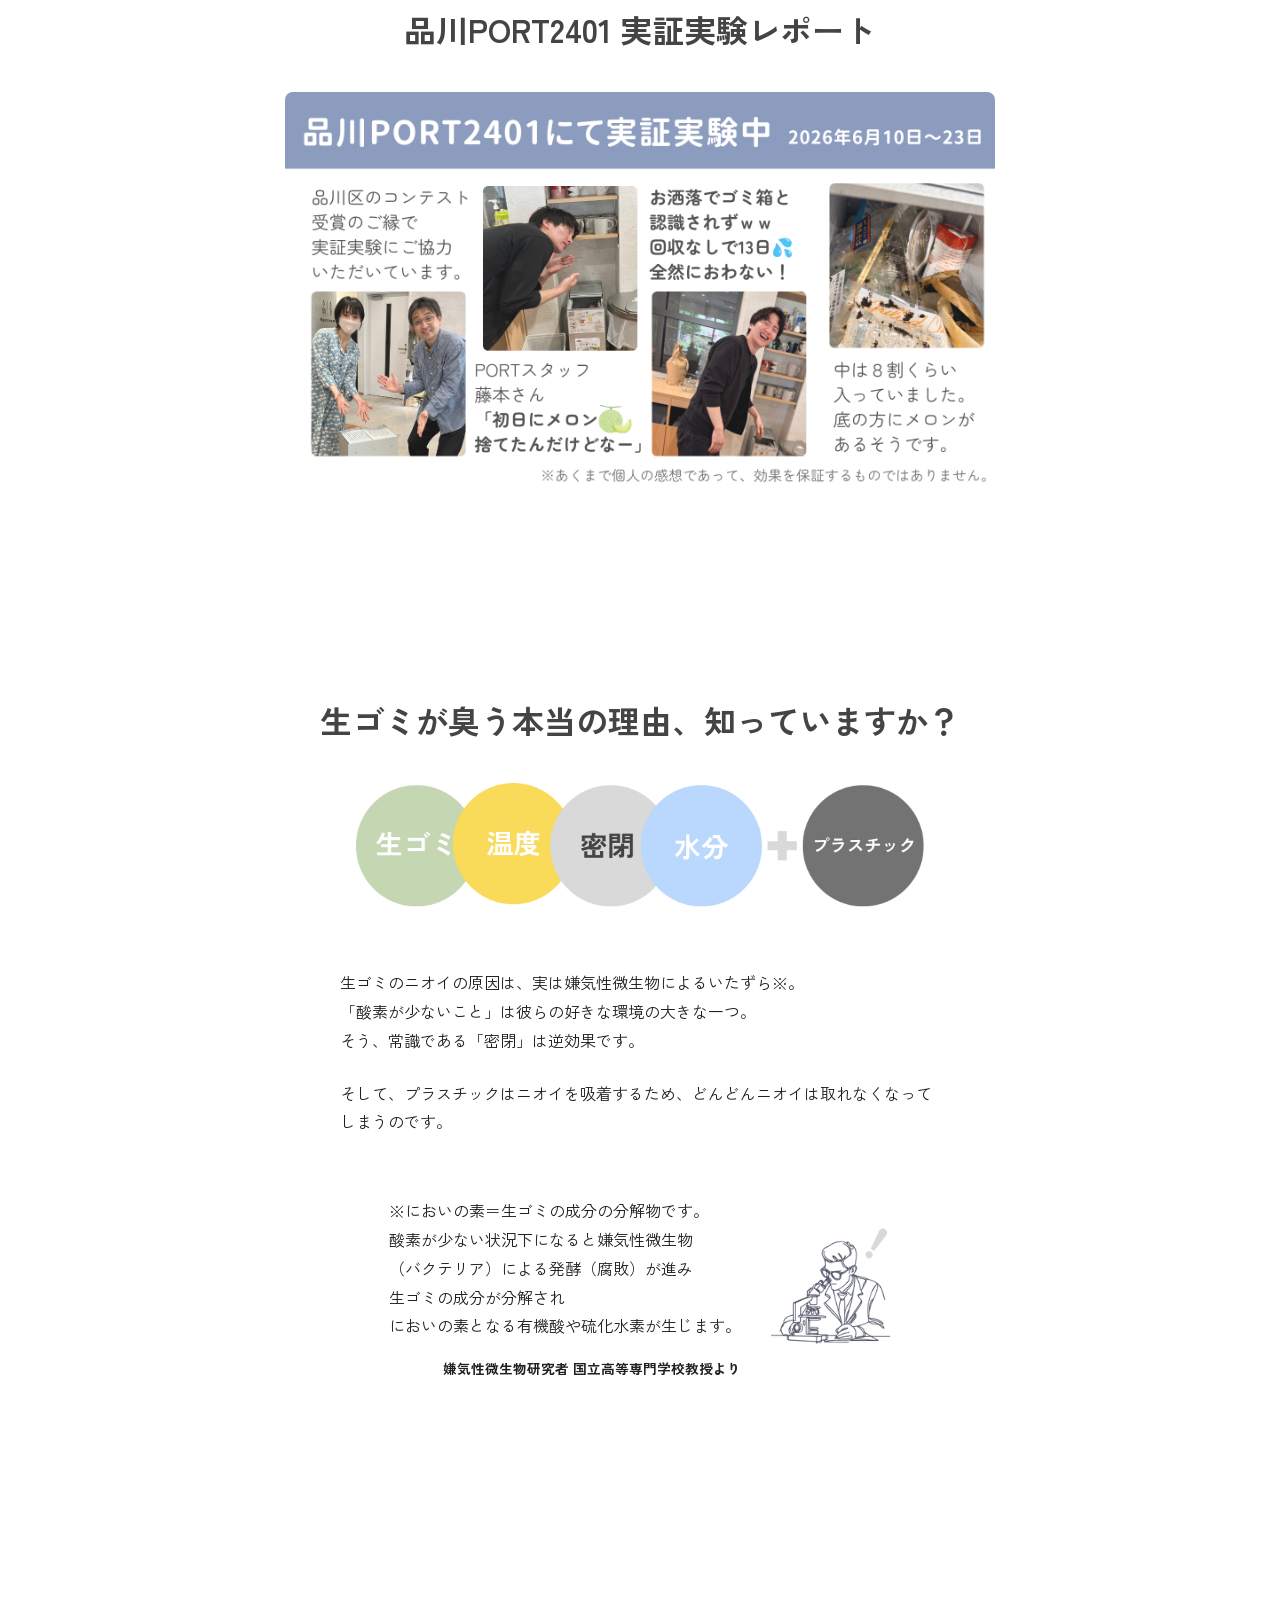
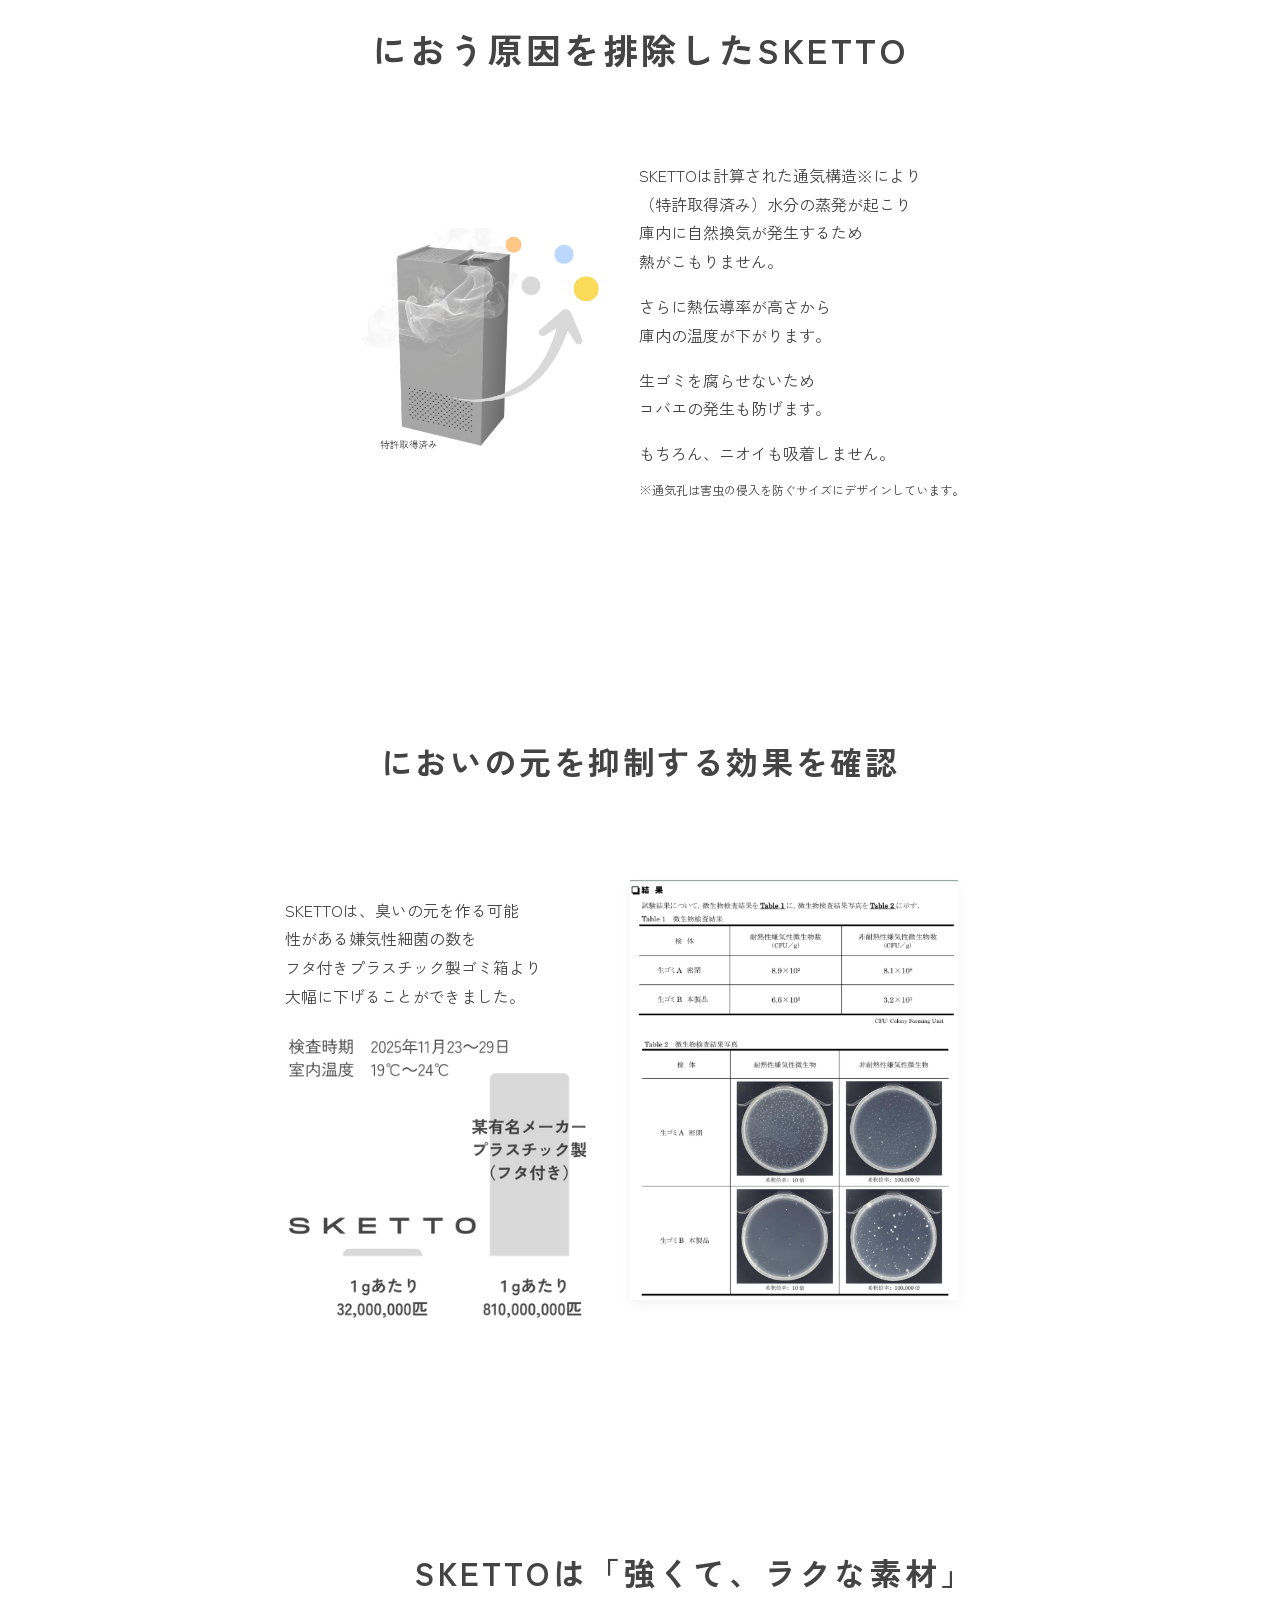
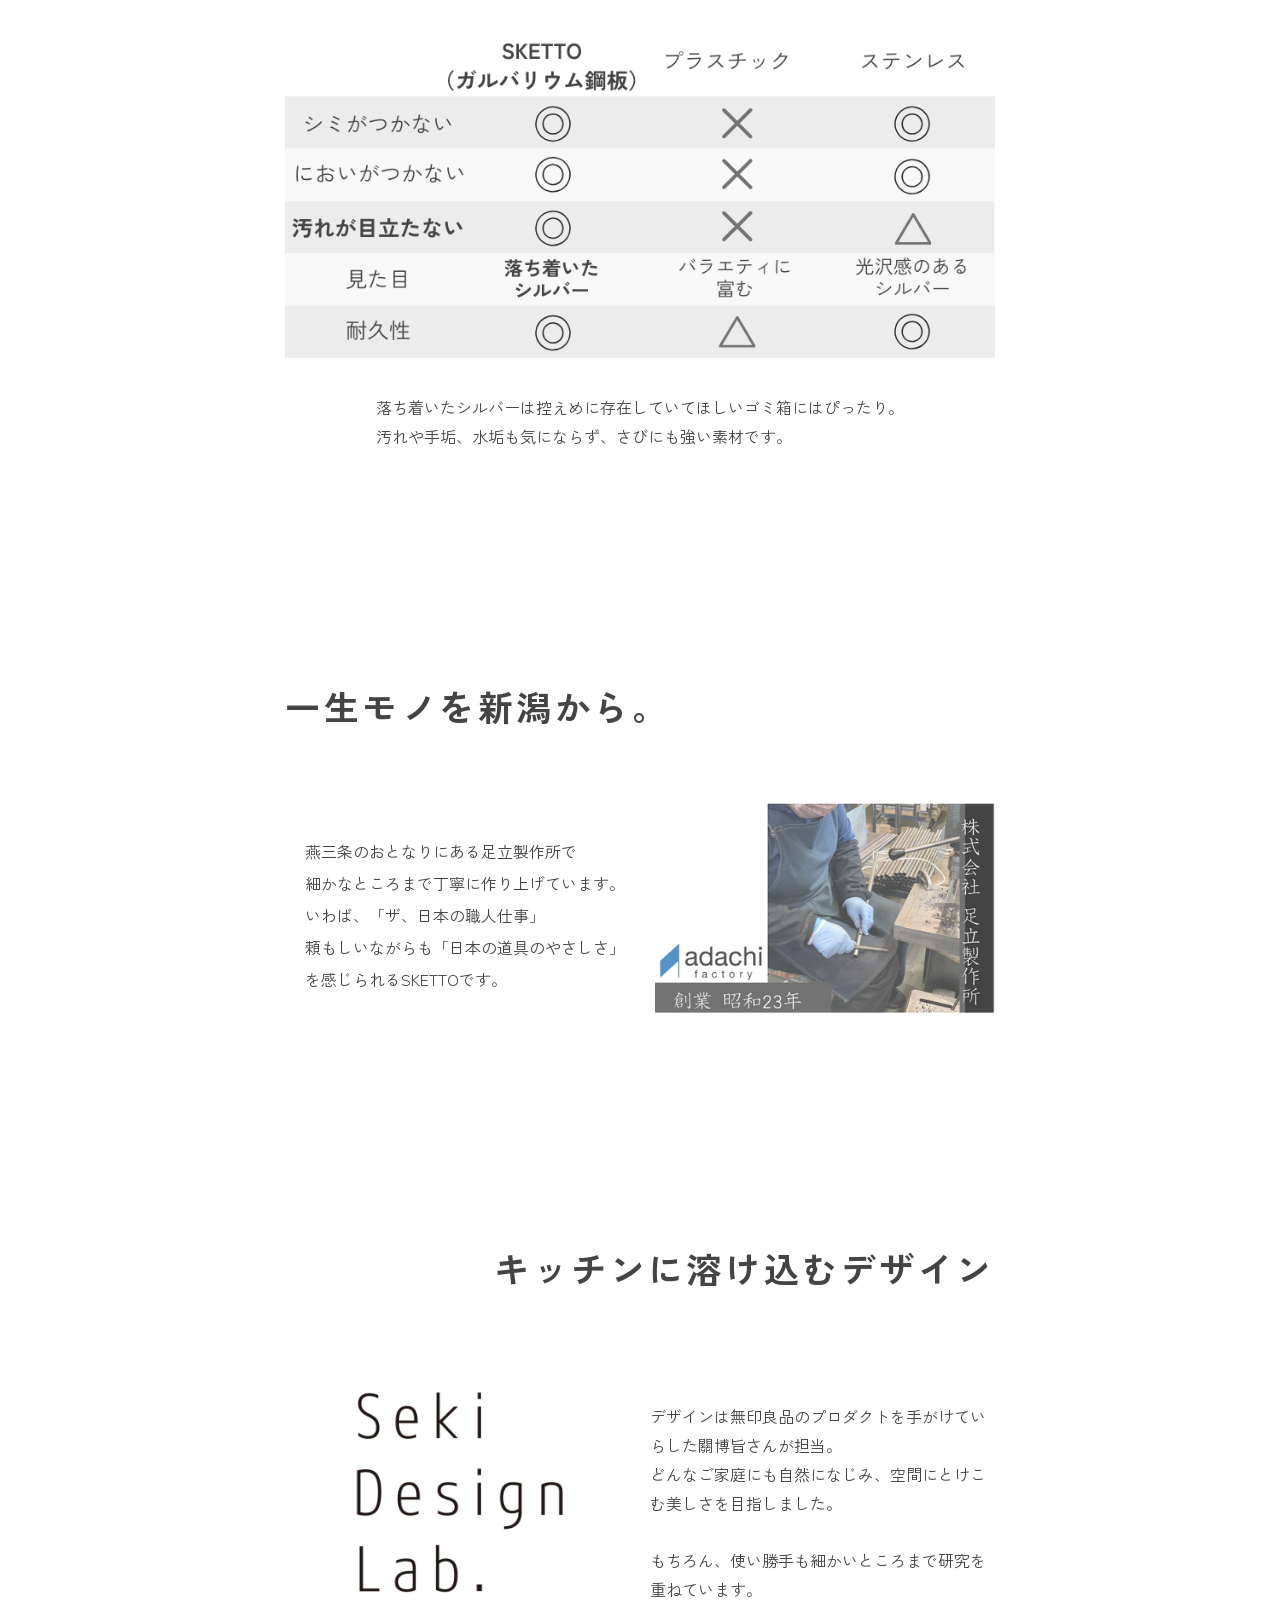
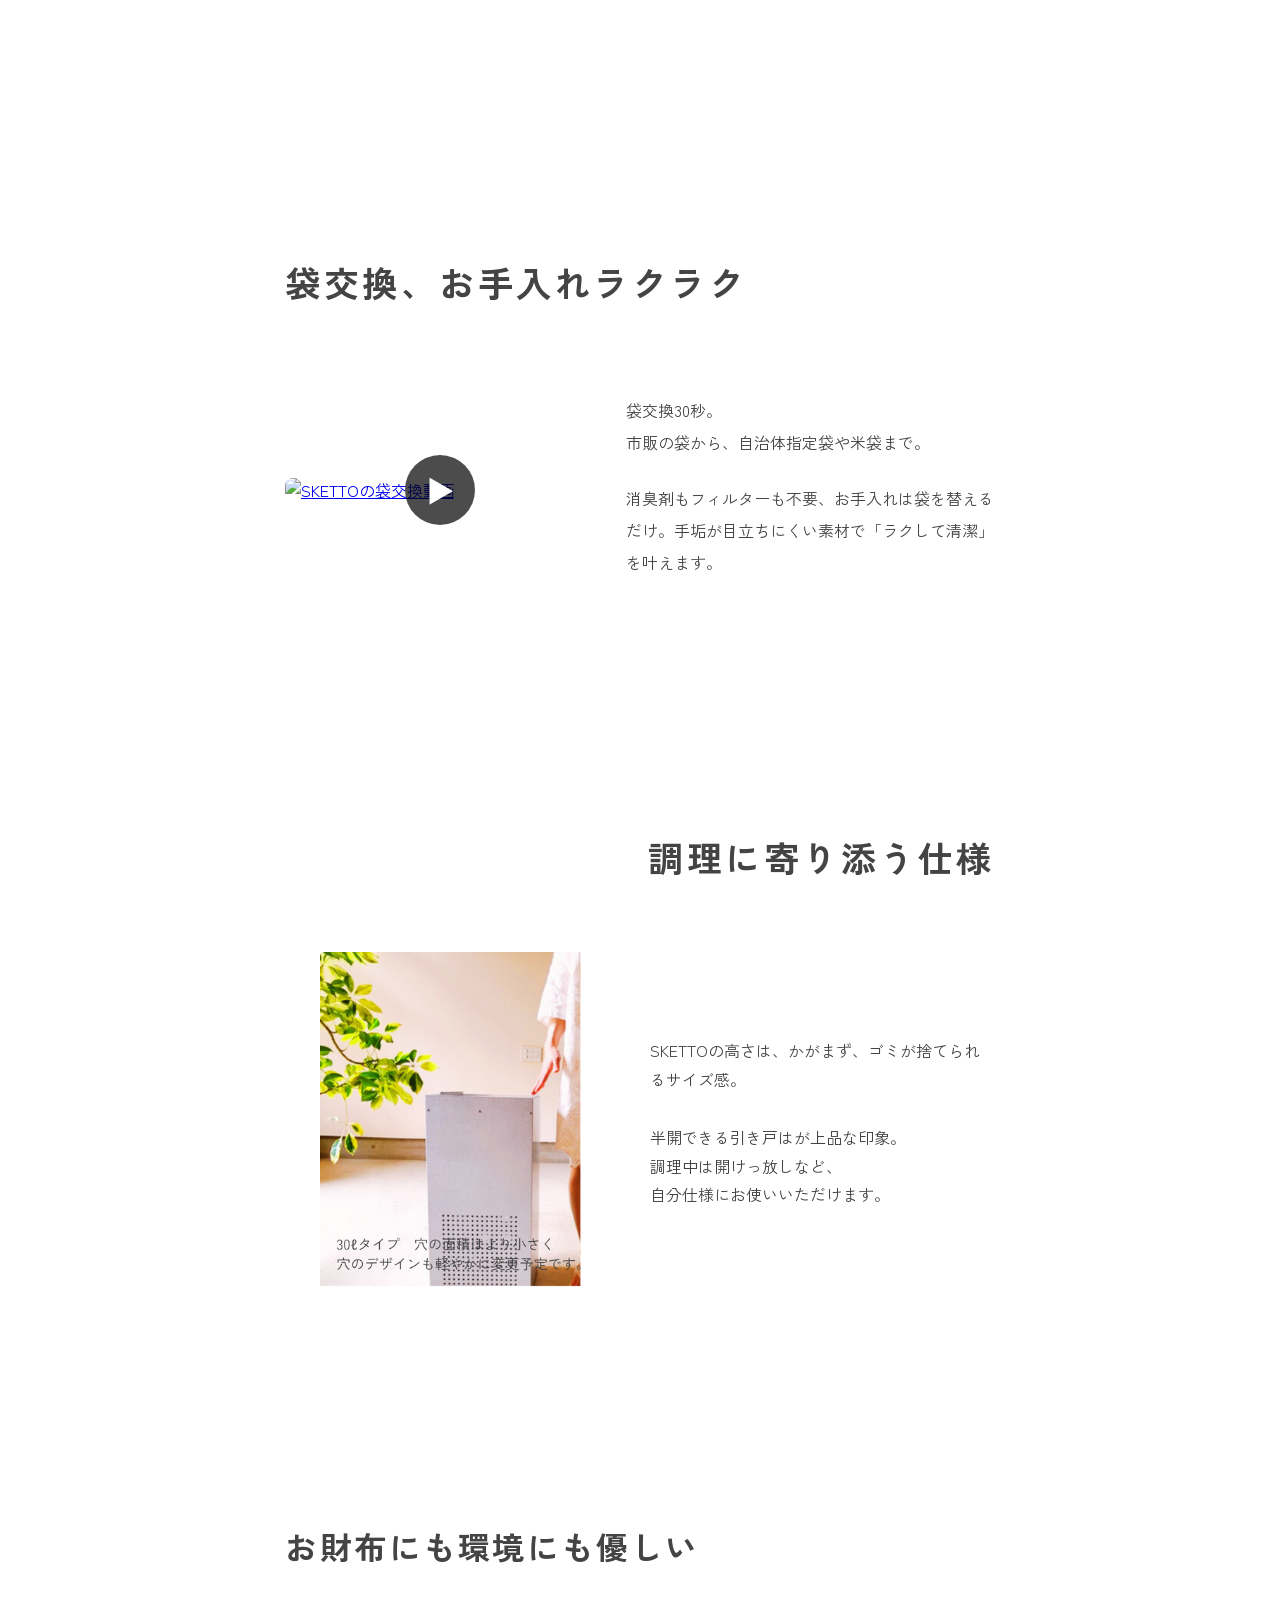
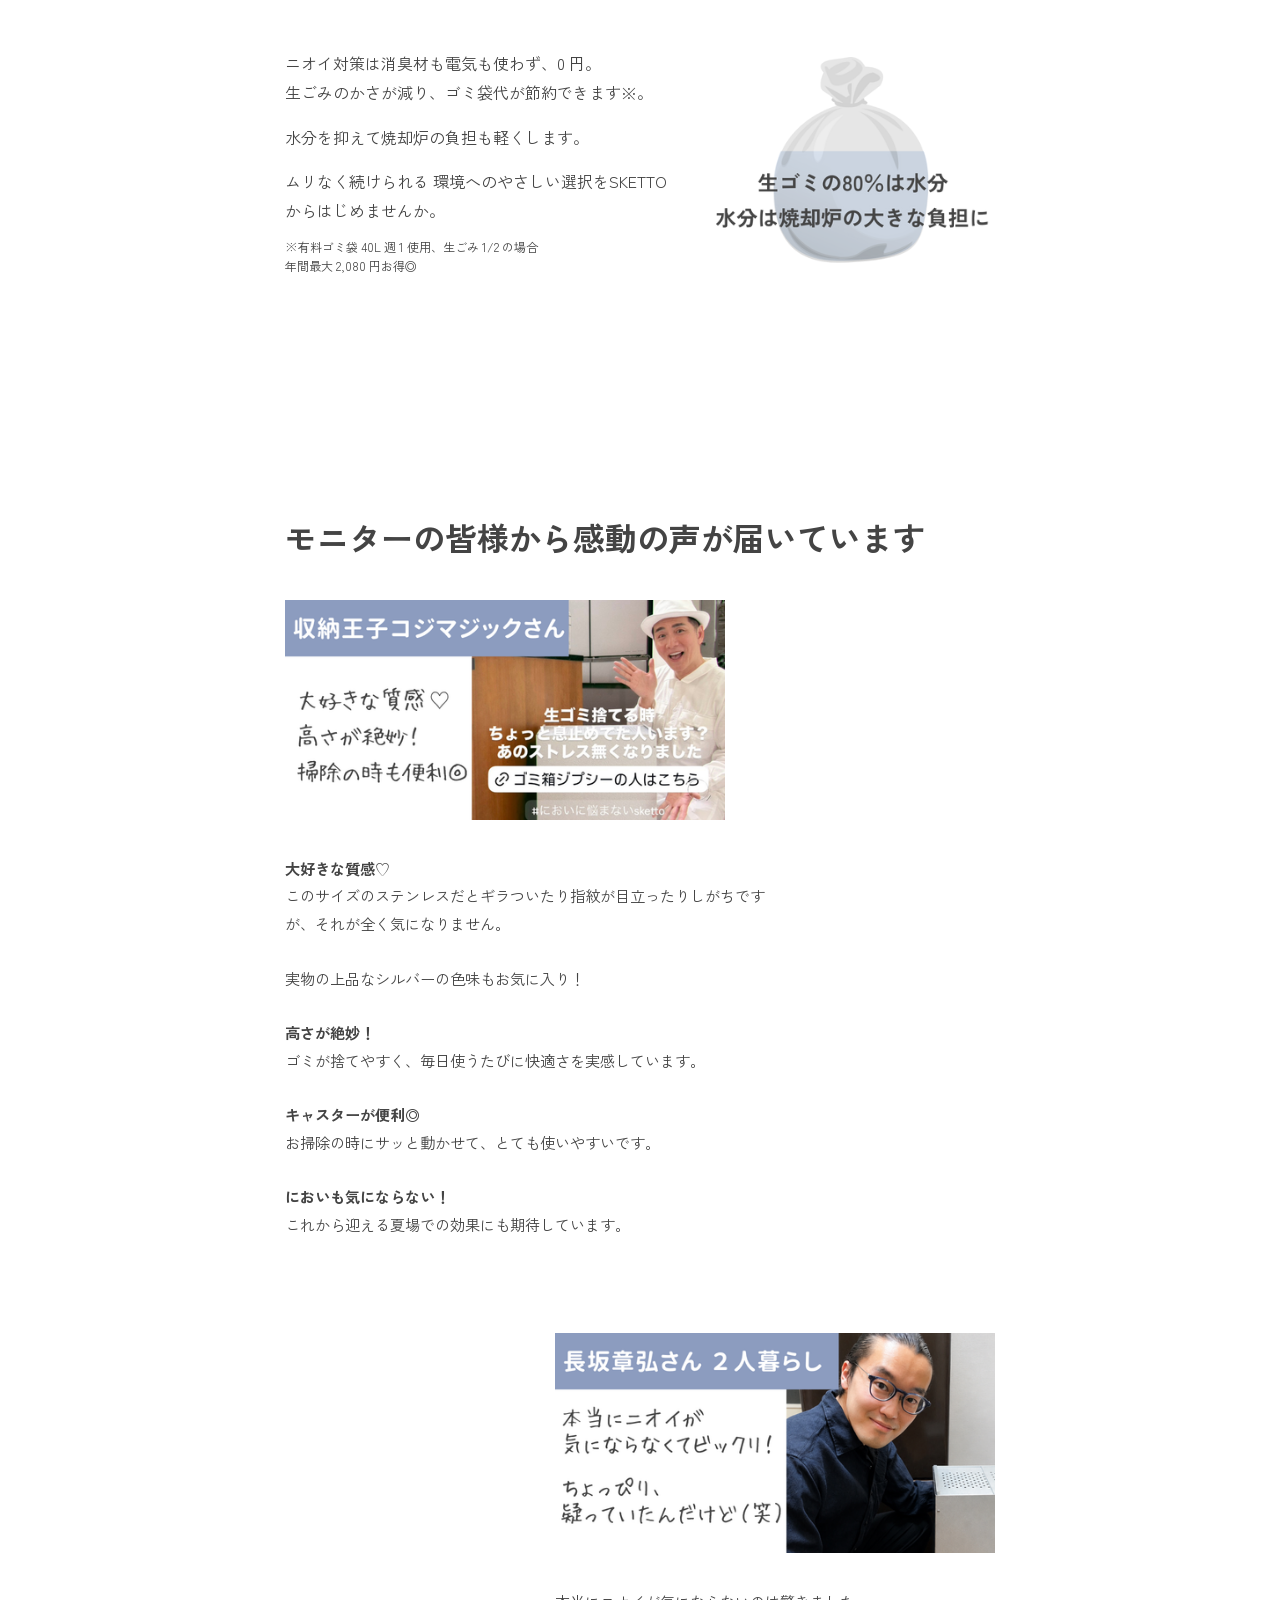
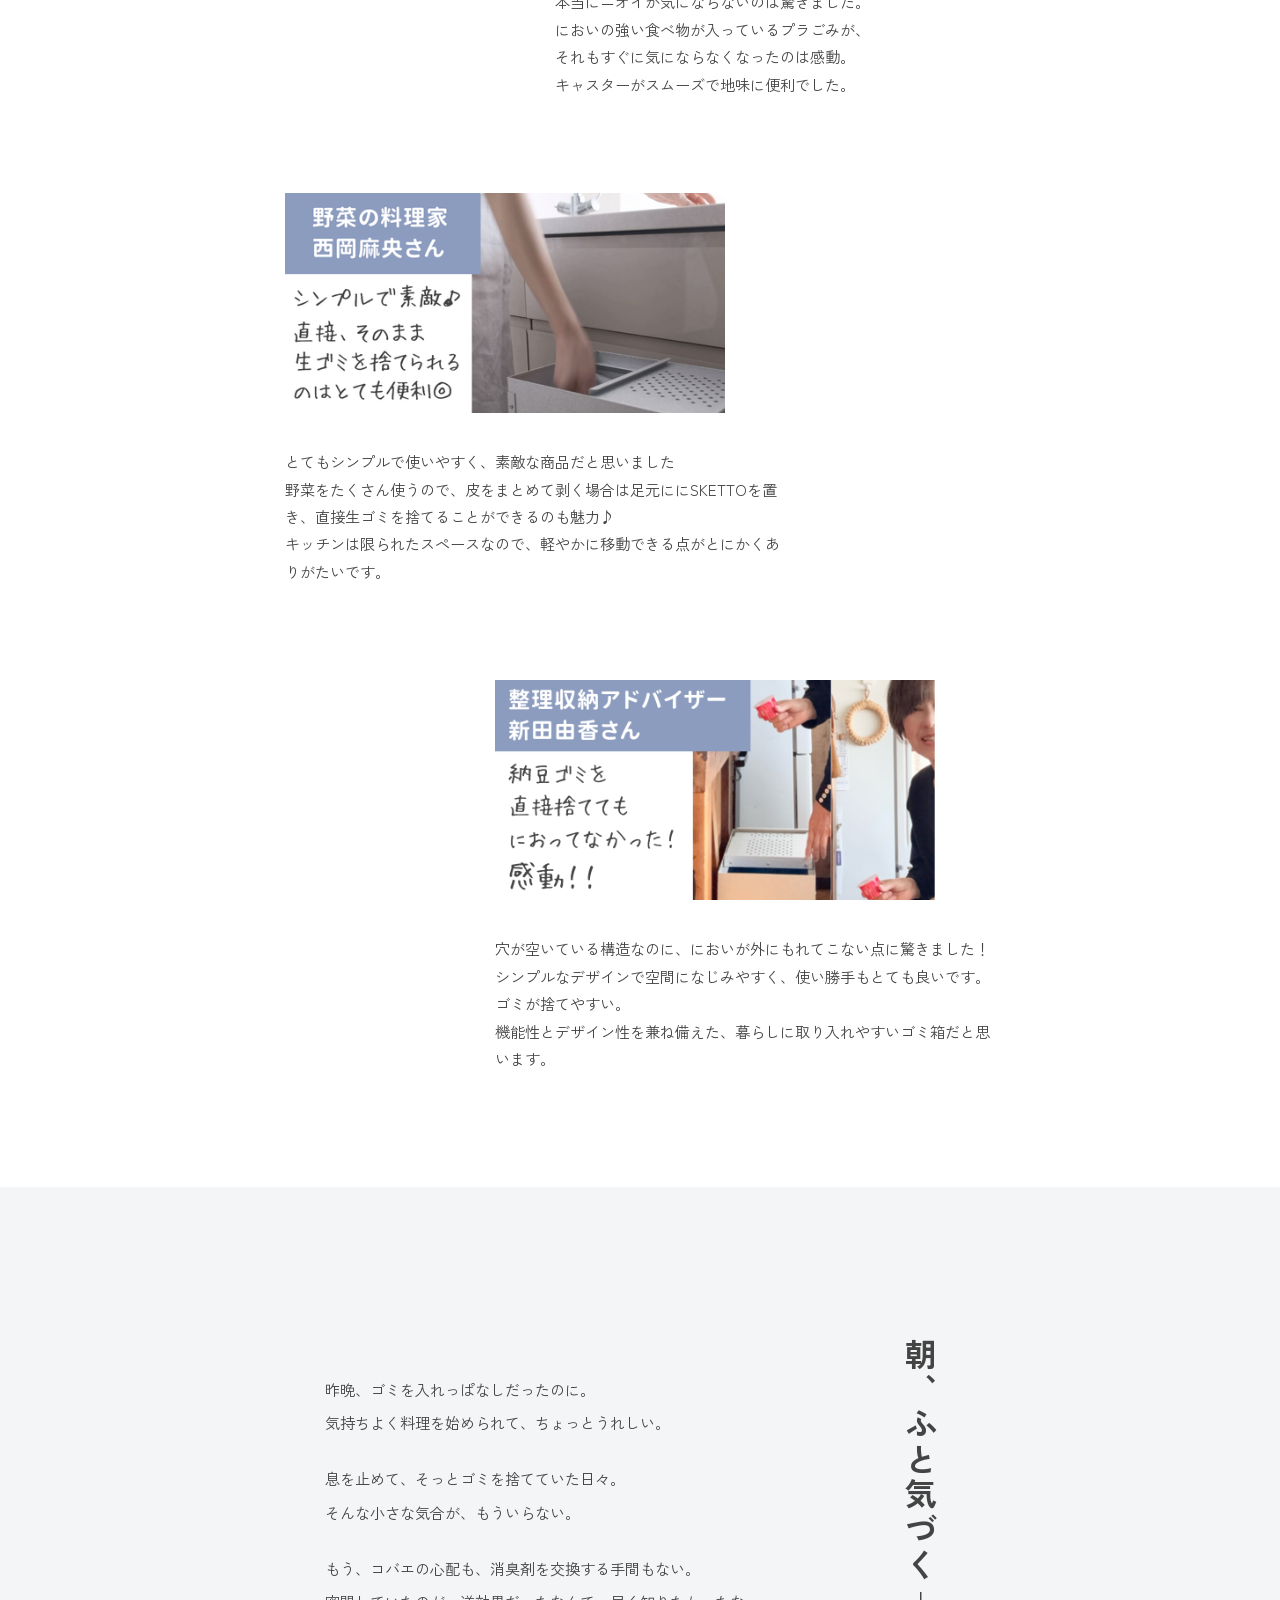
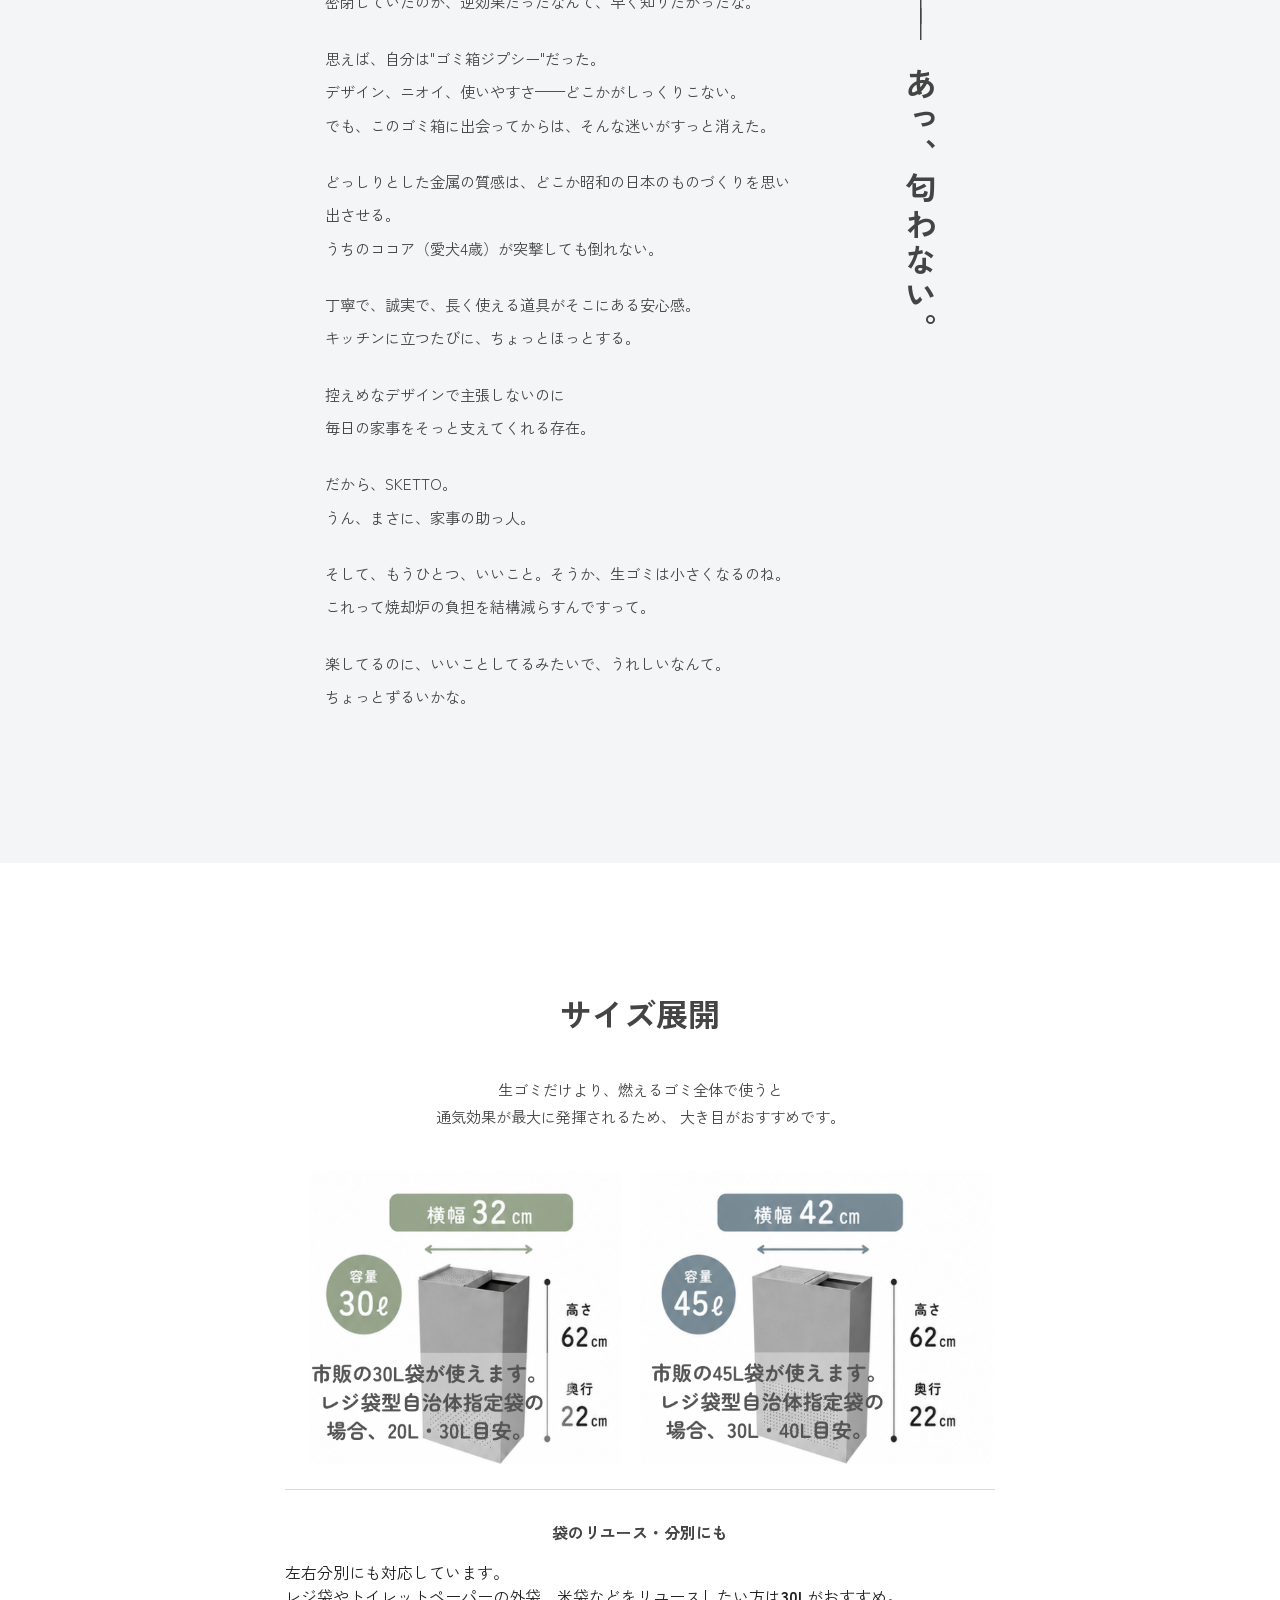
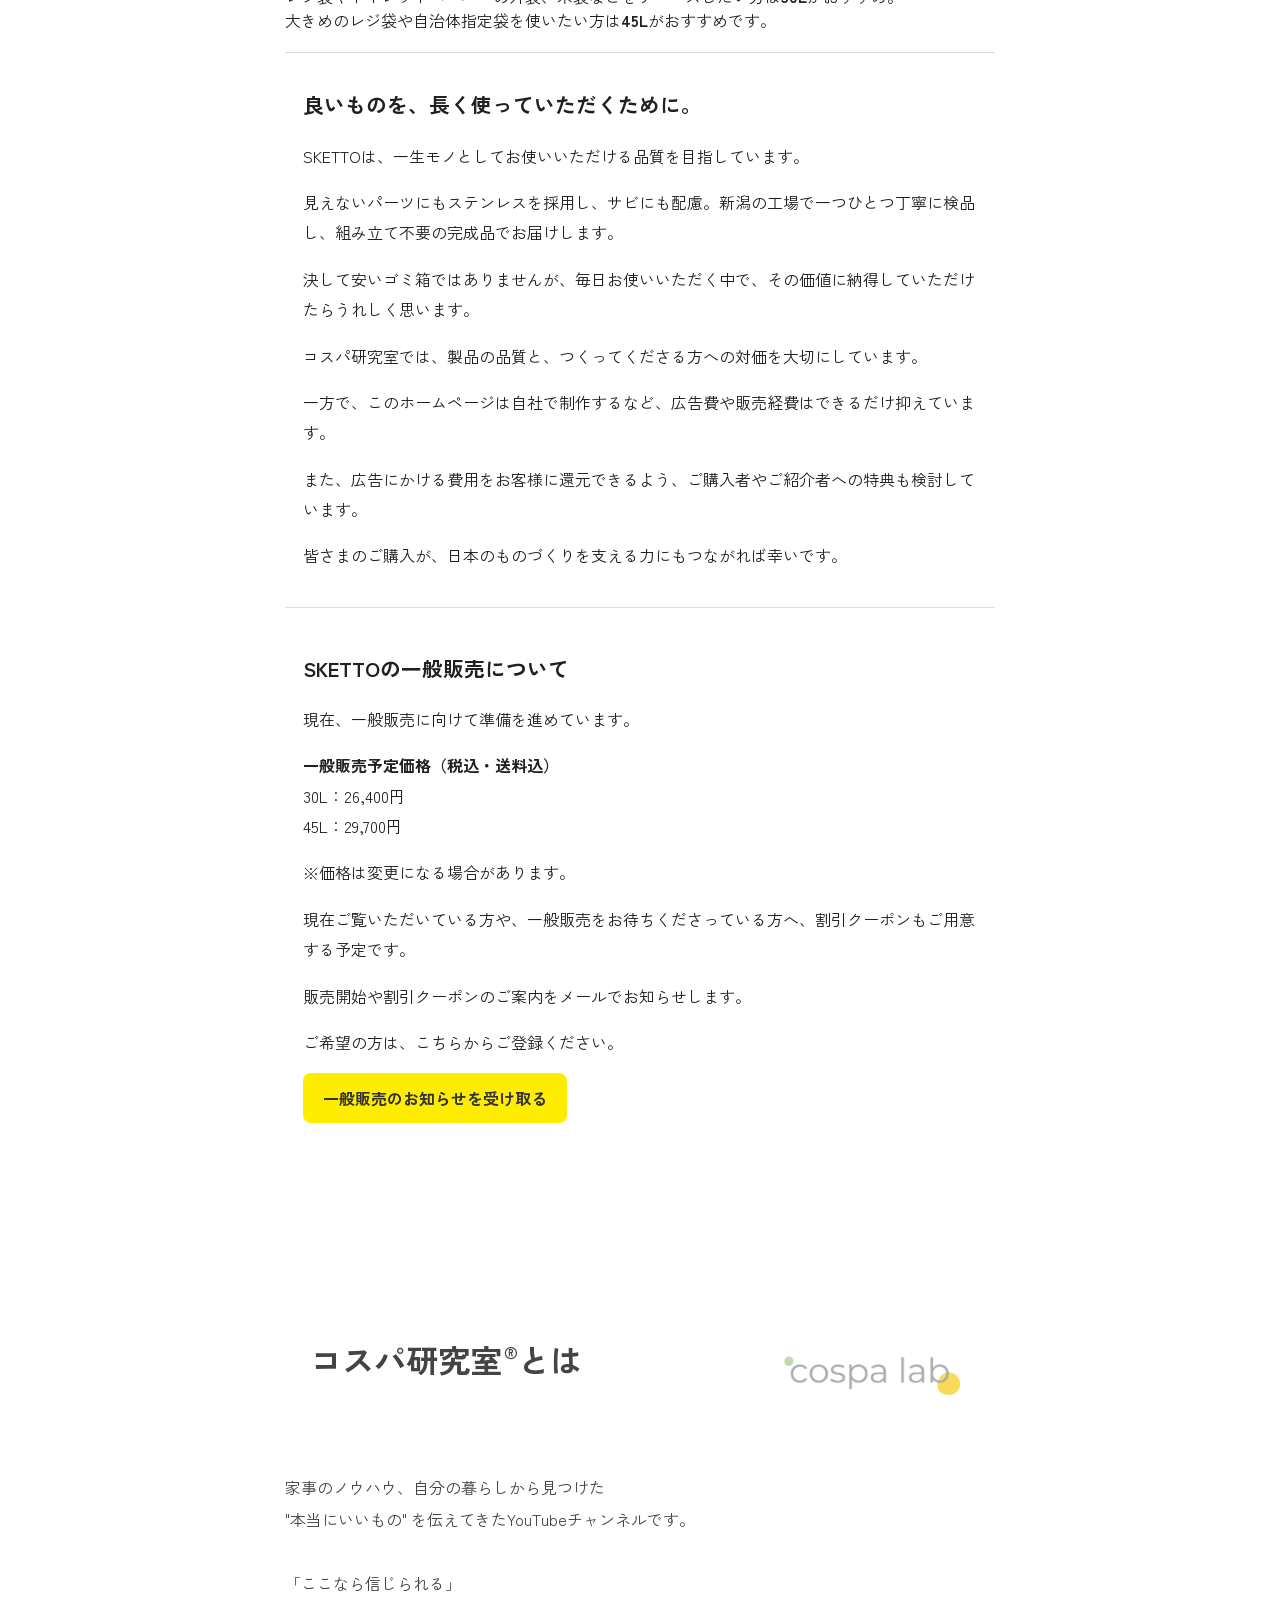
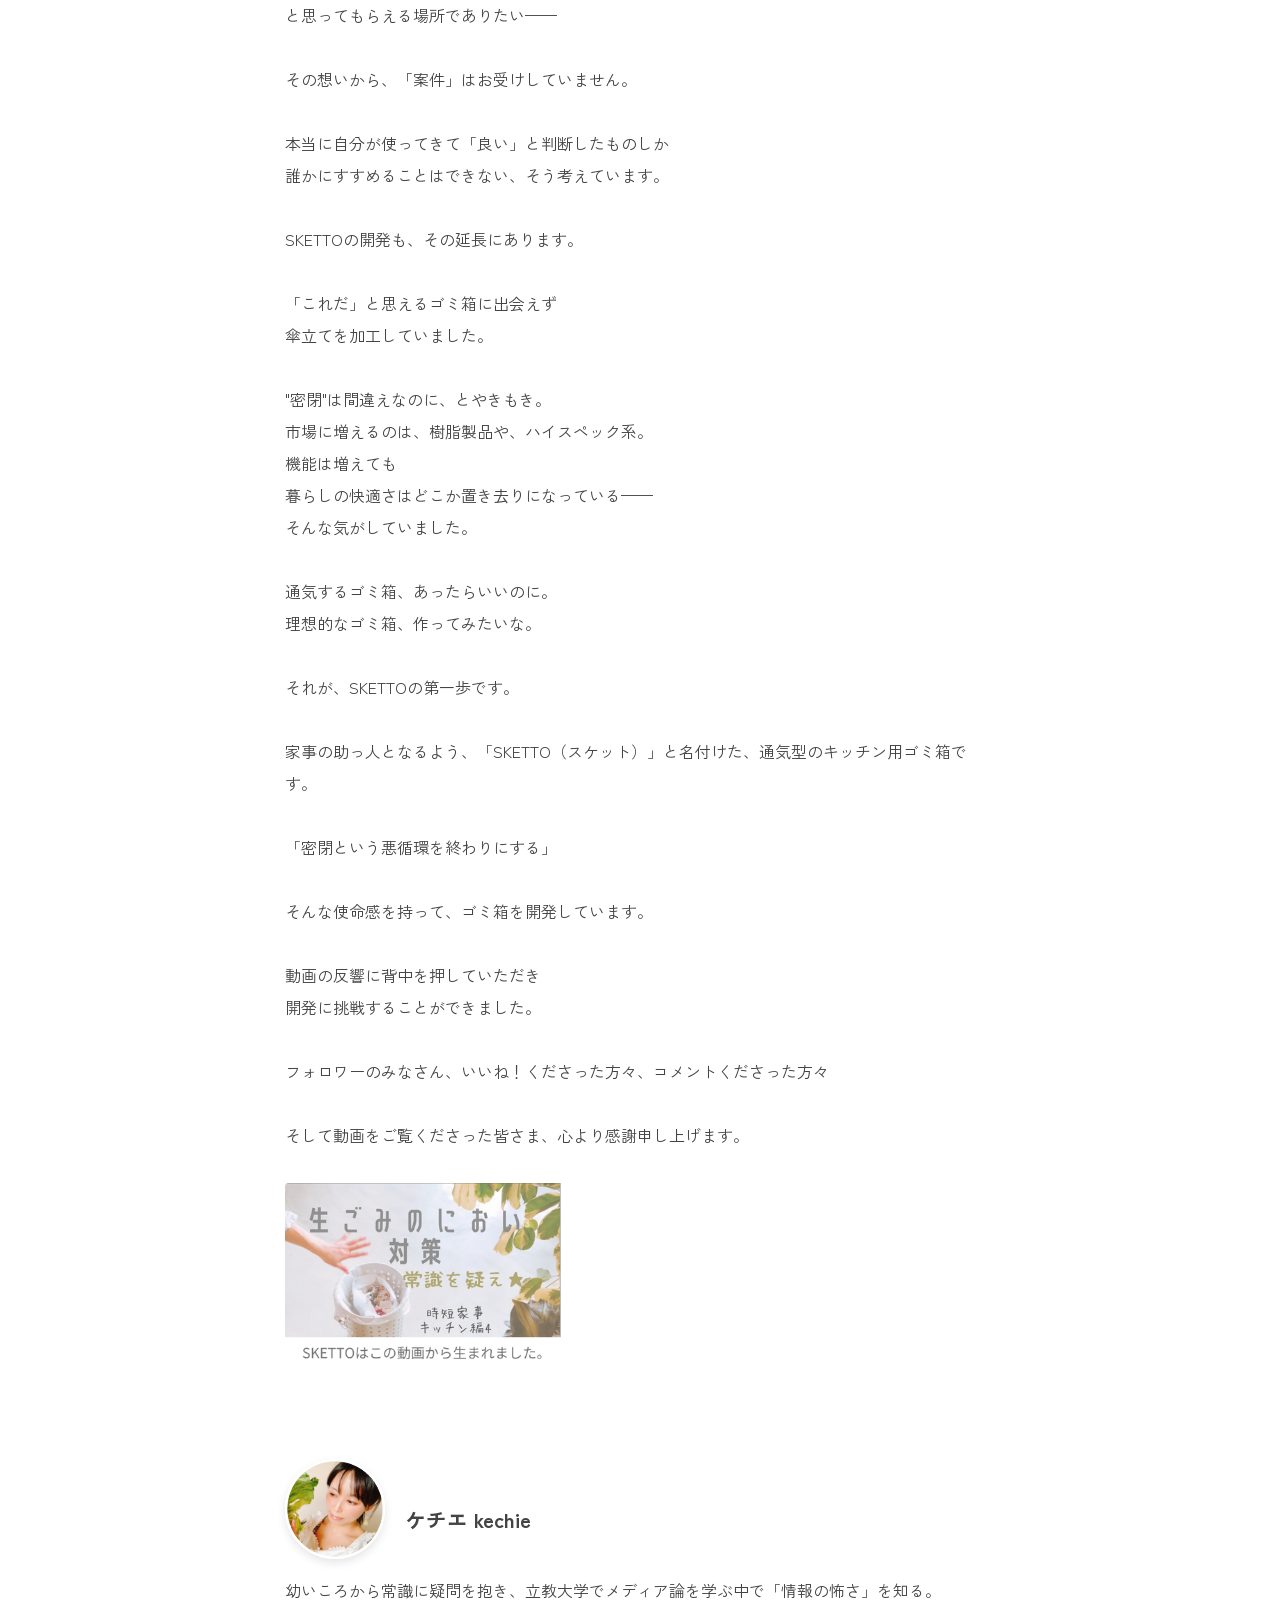
==== commit 69708655: "Update index.html" ====
--- a/index.html
+++ b/index.html
@@ -175,7 +175,7 @@
             <div class="sketto-solution-layout">
                 <!-- 左：SKETTO画像 -->
                 <div class="sketto-image">
-                    <img src="./images/niowanai.png" alt="SKETTOの通気構造 - 特許取得済み">
+                    <img src="./images/niwonai.png?v=2" alt="SKETTOの通気構造 – 特許取得済">
                 </div>
 
                 <!-- 右：説明テキスト -->
